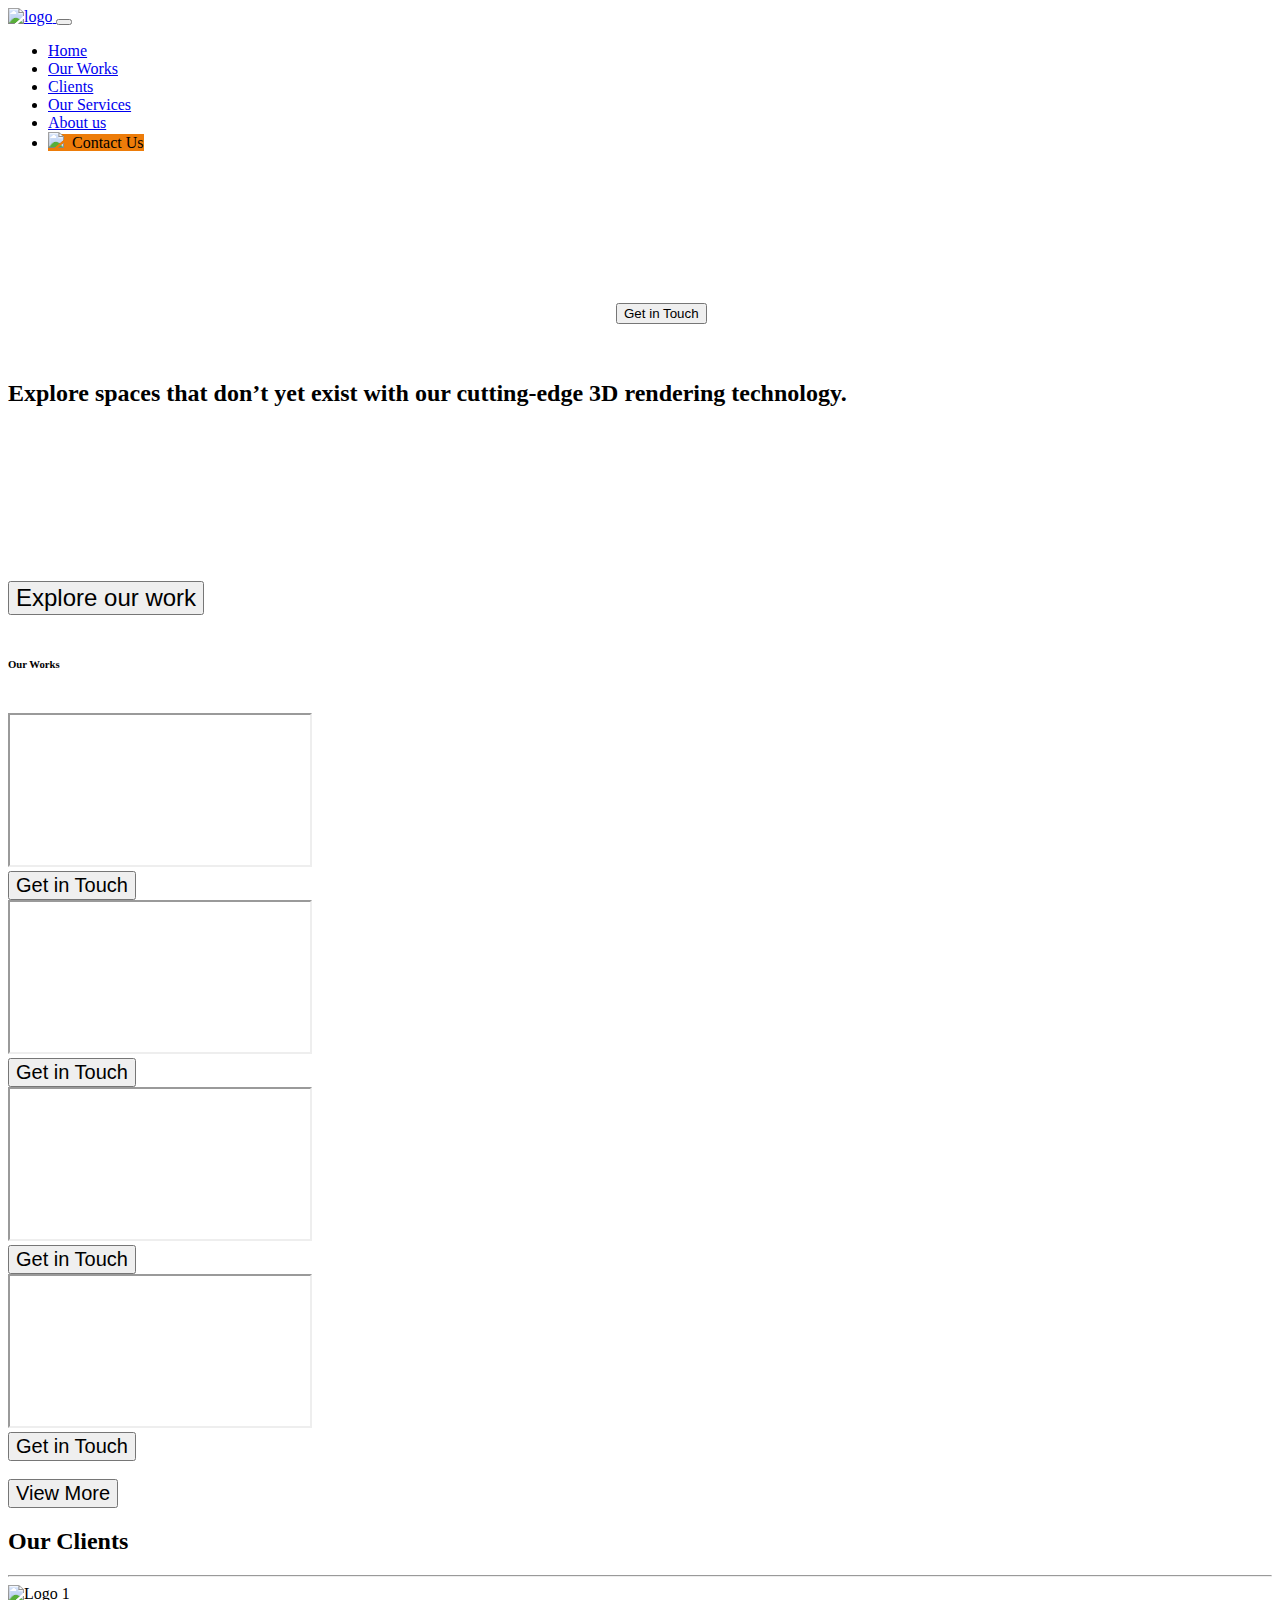
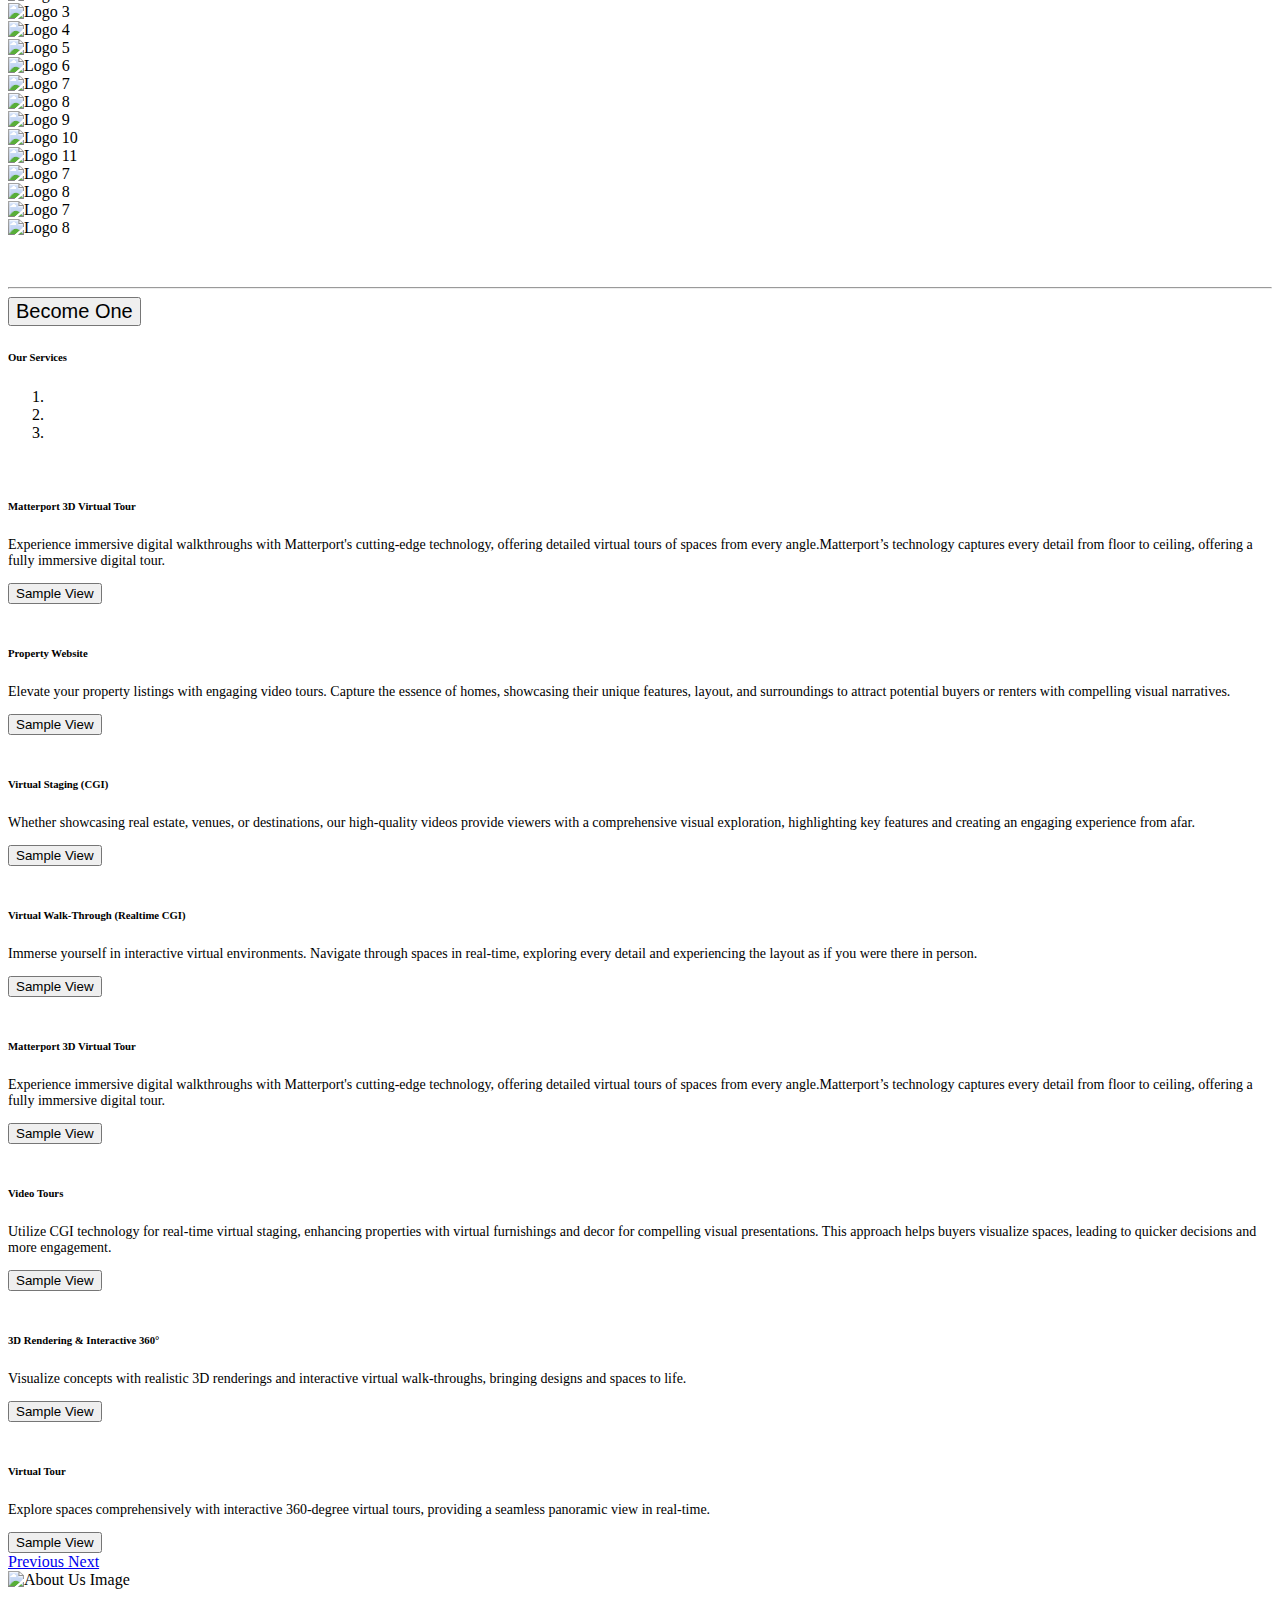
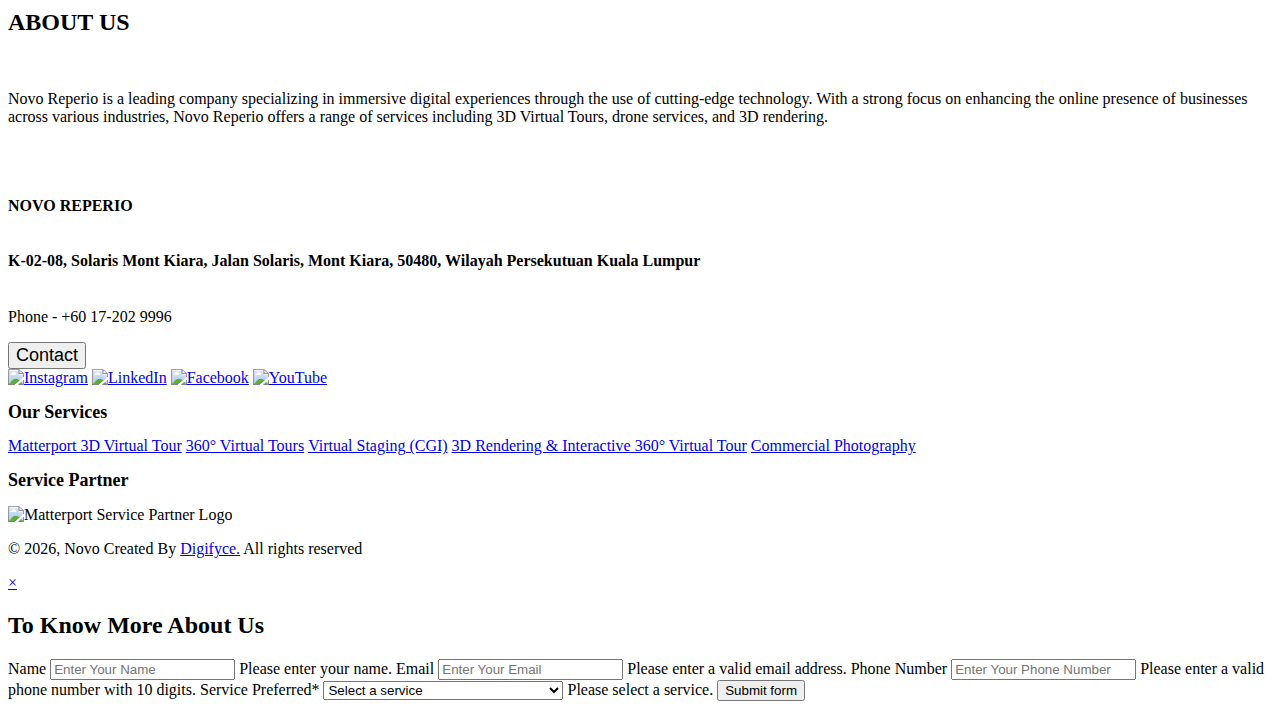
==== index.html @ 1e0918d9 "Add files via upload" ====
<!DOCTYPE html>
<html lang="en">
<head>
	<meta charset="utf-8">
    <meta name="viewport" content="width=device-width, initial-scale=1, shrink-to-fit=no">
    <meta name="description" content="Start your development with LeadMark landing page.">
    <meta name="author" content="Devcrud">
    <title>Novo Landing page | Free Bootstrap 4.3.x landing page</title>
    <!-- font icons -->
    <link rel="stylesheet" href="assets/vendors/themify-icons/css/themify-icons.css">
    <!-- Bootstrap + LeadMark main styles -->
	<link rel="stylesheet" href="assets/css/leadmark.css">
    
</head>
<body data-spy="scroll" data-target=".navbar" data-offset="40" id="home">
<!-- loader  -->
    <div id="loader" class="loader" style="display: none;"></div>




    <!-- page Navigation -->
    <nav class="navbar custom-navbar navbar-expand-md navbar-light fixed-top" data-spy="affix" data-offset-top="10">
        <div class="container-fluid" style="background-color: white;">
            <a class="navbar-brand" href="#">
                <img id="logo"  src="assets/Novo/logoo.png" alt="logo">
            </a>
        
            <button class="navbar-toggler ml-auto" type="button" data-toggle="collapse" data-target="#navbarSupportedContent" aria-controls="navbarSupportedContent" aria-expanded="false" aria-label="Toggle navigation">
                <span class="navbar-toggler-icon"></span>
            </button>
            <div class="collapse navbar-collapse" id="navbarSupportedContent">
                <ul class="navbar-nav ml-auto">
                    <li class="nav-item">
                        <a class="nav-link" href="#">Home</a>
                    </li>
                    <li class="nav-item">
                        <a class="nav-link" href="#works">Our Works</a>
                    </li>
                    <li class="nav-item">
                        <a class="nav-link" href="#clients">Clients</a>
                    </li>
                    <li class="nav-item">
                        <a class="nav-link" href="#blog">Our Services</a>
                    </li>
                    <li class="nav-item">
                        <a class="nav-link" href="#about">About us</a>
                    </li>
                    <li>
                    <a  id="open-popup"class="ml-4 nav-link btn btn-primary btn-sm rounded" style="background-color: rgb(237, 124, 9); cursor: pointer;">
                        <img style="width: 18px; margin-right: 8px;" src="./assets/Novo/contact.png">Contact Us
                    </a>
                </li>
                    
                </ul>
            </div>
        </div>
        
    </nav>
    <!-- End Of Second Navigation -->

    <!-- Page Header -->
    <header class="header">
        <div class="overlay content">
                <video autoplay muted loop class="video-background">
                    <source src="./assets/Novo/headerland.mp4" type="video/mp4">
                   
                </video> 
                <!-- Mobile Video (hidden by default) -->
                    <video autoplay muted loop class="mobile-video">
                        <source src="./assets/Novo/mobile.mp4" type="video/mp4"> <!-- Replace with your mobile video -->
                    </video>
                <button class="video-button  openPopupLink" href="#popup-box">Get in Touch</button>
            </div>
     
        
    </header>
    <!-- End Of Page Header -->
       <br>
       <br>
       <!-- Explore page section -->
       <div>
        <div class="container">
            <div class="text-section">
                <h2>Explore spaces that don’t yet exist with our cutting-edge 3D rendering technology.</h2>
            </div>
            <div class="video-section">
                <iframe class="video-frame" src="https://youtu.be/LW5ZTbI7SY4?si=KUNVP60kFbofL_VK" frameborder="0" allow="autoplay; encrypted-media" allowfullscreen></iframe>
            </div>
            <button class="video-button1  openPopupLink"  href="#popup-box" style="font-size: 24px;" id="openPopupBtn">Explore our work</button>
        </div>
    </div>
    
        <!-- end of explore section -->
    <!-- Service Section -->
    <section id="works" class="section pt-0 mt-4">
        <div class="container">
            <br>
            <h6 class="section-title text-center">Our Works</h6>
            <br>
            <div class="row">
                <div class="col-md-3">
                    <div class="card1 mb-4 video-card">
                        <div class="card-body p-0">
                            <iframe class="video-iframe"
                                src="https://my.matterport.com/show/?m=CC8BbRKQQJJ"
                                aria-label="Matterport 3D Virtual Tour">
                            </iframe>
                        </div>
                    </div>
                    <button class="btn-custom openPopupLink" style="font-size: 20px;" href="#popup-box">Get in Touch</button>
                </div>
                <div class="col-md-3">
                    <div class="card1 mb-4 video-card">
                        <div class="card-body p-0">
                            <iframe class="video-iframe"
                                src="https://my.matterport.com/show/?m=dkg6XkbjXNc"
                                aria-label="Matterport 3D Virtual Tour">
                            </iframe>
                        </div>
                    </div>
                    <button class="btn-custom openPopupLink" style="font-size: 20px;" href="#popup-box">Get in Touch</button>
                </div>
                <div class="col-md-3">
                    <div class="card1 mb-4 video-card">
                        <div class="card-body p-0">
                            <iframe class="video-iframe"
                                src="https://my.matterport.com/show/?m=uHf3waW7yNh"
                                aria-label="Matterport 3D Virtual Tour">
                            </iframe>
                        </div>
                    </div>
                    <button class="btn-custom openPopupLink" style="font-size: 20px;" href="#popup-box">Get in Touch</button>
                </div>
                <div class="col-md-3">
                    <div class="card1 mb-4 video-card">
                        <div class="card-body p-0">
                            <iframe class="video-iframe"
                                src="https://my.matterport.com/show/?m=y5ruyXorTyf"
                                aria-label="Matterport 3D Virtual Tour">
                            </iframe>
                        </div>
                    </div>
                    <button class="btn-custom openPopupLink" style="font-size: 20px;" href="#popup-box" >Get in Touch</button>
                </div>
            </div>
            <br>
            <button class="view-more-button openPopupLink" style="font-size: 20px;" href="#popup-box">View More</button>
        </div>
    </section>
    
    
    <!-- End OF Service Section -->

    <!-- About Section -->
    <section class="section" id="clients">
        <div class="container">
            <h2 class="text-center font-weight-bold mb-12 section-title">Our Clients</h2>
            <hr >
            <div class="row justify-content-center">
                <div class="col-md-2 col-6 d-flex justify-content-center">
                    <div class="portfolio-item">
                        <img src="./assets/novologo/logo1.png" class="img-fluid logo-item" alt="Logo 1">
                    </div>
                </div>
                <div class="col-md-2 col-6 d-flex justify-content-center">
                    <div class="portfolio-item">
                        <img src="./assets/novologo/logo3.png" class="img-fluid logo-item" alt="Logo 3">
                    </div>
                </div>
                <div class="col-md-2 col-6 d-flex justify-content-center">
                    <div class="portfolio-item">
                        <img src="./assets/novologo/logo4.png" class="img-fluid logo-item" alt="Logo 4">
                    </div>
                </div>
                <div class="col-md-2 col-6 d-flex justify-content-center">
                    <div class="portfolio-item">
                        <img src="./assets/novologo/logo5.png" class="img-fluid logo-item" alt="Logo 5">
                    </div>
                </div>
                <div class="col-md-2 col-6 d-flex justify-content-center">
                    <div class="portfolio-item">
                        <img src="./assets/novologo/logo6.png" class="img-fluid logo-item" alt="Logo 6">
                    </div>
                </div>
            </div>
            <div class="row justify-content-center mt-4">
                <div class="col-md-2 col-6 d-flex justify-content-center">
                    <div class="portfolio-item">
                        <img src="./assets/novologo/logo7.png" class="img-fluid logo-item" alt="Logo 7">
                    </div>
                </div>
               
                <div class="col-md-2 col-6 d-flex justify-content-center">
                    <div class="portfolio-item">
                        <img src="./assets/novologo/logo8.png" class="img-fluid logo-item" alt="Logo 8">
                    </div>
                </div>
                <div class="col-md-2 col-6 d-flex justify-content-center">
                    <div class="portfolio-item">
                        <img src="./assets/novologo/loho9.png" class="img-fluid logo-item" alt="Logo 9">
                    </div>
                </div>
                <div class="col-md-2 col-6 d-flex justify-content-center">
                    <div class="portfolio-item">
                        <img src="./assets/novologo/logo10.png" class="img-fluid logo-item" alt="Logo 10">
                    </div>
                </div>
                <div class="col-md-2 col-6 d-flex justify-content-center">
                    <div class="portfolio-item">
                        <img src="./assets/novologo/logo11.png" class="img-fluid logo-item" alt="Logo 11">
                    </div>
                </div>
            </div>
                <div class="row justify-content-center mt-4">
                    <div class="col-md-2 col-6 d-flex justify-content-center">
                        <div class="portfolio-item">
                            <img src="./assets/novologo/logo12.png" class="img-fluid logo-item" alt="Logo 7">
                        </div>
                    </div>
                    
                    <div class="col-md-2 col-6 d-flex justify-content-center">
                        <div class="portfolio-item">
                            <img src="./assets/novologo/logo13.png" class="img-fluid logo-item" alt="Logo 8">
                        </div>
                    </div>
                        <div class="col-md-2 col-6 d-flex justify-content-center">
                            <div class="portfolio-item">
                                <img src="./assets/novologo/logo2.png" class="img-fluid logo-item" alt="Logo 7">
                            </div>
                        </div>
                        <div class="col-md-2 col-6 d-flex justify-content-center">
                            <div class="portfolio-item">
                                <img src="./assets/novologo/logo14.png" class="img-fluid logo-item" alt="Logo 8">
                            </div>
                    </div>
                    
            </div>
            <hr style=" margin-top: 50px;">
        </div>
         
            <button class="become-btn openPopupLink" style="font-size: 20px;" href="#popup-box">Become One</button>
    </section>
         
    
    
    <!-- End of portfolio section -->

    <!-- Blog Section -->
    <section class="section" id="blog">
        <div class="container">
            <h6 class="section-title mb-20 text-center">Our Services</h6>
    
            <div id="servicesCarousel" class="carousel slide" data-ride="carousel" data-wrap="true">
                <!-- Carousel indicators (optional) -->
                <ol class="carousel-indicators">
                    <li data-target="#servicesCarousel" data-slide-to="0" class="active"></li>
                    <li data-target="#servicesCarousel" data-slide-to="1"></li>
                    <li data-target="#servicesCarousel" data-slide-to="2"></li>
                </ol>
    
                <!-- Carousel inner -->
                <div class="carousel-inner mt-5">
                    <!-- First slide -->
                    <div class="carousel-item active">
                        <div class="row">
                            <div class="col-md-4">
                                <div class="card border-0 mb-4">
                                    <img src="assets/Novo/works5.webp" alt="" class="card-img-top w-100">
                                    <div class="card-body">
                                        <h6 class="card-title" stule="font-size: 25px;">Matterport 3D Virtual Tour</h6>
                                        <p  style="font-size:14px;">Experience immersive digital walkthroughs with Matterport's cutting-edge technology, offering detailed virtual tours of spaces from every angle.Matterport’s technology captures every detail from floor to ceiling, offering a fully immersive digital tour.</p>
                                        <button class="hover-button openPopupLink" href="#popup-box">Sample View</button>
                                    </div>
                                </div>
                            </div>
                            <div class="col-md-4">
                                <div class="card border-0 mb-4">
                                    <img src="assets/Novo/work6.webp"  alt="" class="card-img-top w-100">
                                    <div class="card-body">
                                        <h6 class="card-title" stule="font-size: 25px;">Property Website</h6>
                                        <p  style="font-size:14px;">Elevate your property listings with engaging video tours. Capture the essence of homes, showcasing their unique features, layout, and surroundings to attract potential buyers or renters with compelling visual narratives.</p>
                                        <button class="hover-button openPopupLink" href="#popup-box">Sample View</button>
                                    </div>
                                </div>
                            </div>
                               <div class="col-md-4">
                                <div class="card border-0 mb-4">
                                    <img src="assets/Novo/work7.webp" alt="" class="card-img-top w-100">
                                    <div class="card-body">
                                        <h6 class="card-title" stule="font-size: 25px;">Virtual Staging (CGI)</h6>
                                        <p  style="font-size:14px;">Whether showcasing real estate, venues, or destinations, our high-quality videos provide viewers with a comprehensive visual exploration, highlighting key features and creating an engaging experience from afar.</p>
                                        <button class="hover-button openPopupLink" href="#popup-box">Sample View</button>
                                    </div>
                                </div>
                            </div>
                        </div>
                    </div>
    
                    <!-- Second slide -->
                    <div class="carousel-item">
                        <div class="row">
                            <div class="col-md-4">
                                <div class="card border-0 mb-4">
                                    <img src="assets/Novo/work8.webp" alt="" class="card-img-top w-100">
                                    <div class="card-body">
                                        <h6 class="card-title" stule="font-size: 25px;">Virtual Walk-Through (Realtime CGI)</h6>
                                        <p  style="font-size:14px;">Immerse yourself in interactive virtual environments. Navigate through spaces in real-time, exploring every detail and experiencing the layout as if you were there in person.</p>
                                        <button class="hover-button openPopupLink" href="#popup-box">Sample View</button>
                                    </div>
                                </div>
                            </div>
                            <div class="col-md-4">
                                <div class="card border-0 mb-4">
                                    <img src="assets/Novo/works5.webp" alt="" class="card-img-top w-100">
                                    <div class="card-body">
                                        <h6 class="card-title" stule="font-size: 25px;">Matterport 3D Virtual Tour</h6>
                                        <p  style="font-size:14px;">Experience immersive digital walkthroughs with Matterport's cutting-edge technology, offering detailed virtual tours of spaces from every angle.Matterport’s technology captures every detail from floor to ceiling, offering a fully immersive digital tour.</p>
                                        <button class="hover-button openPopupLink" href="#popup-box">Sample View</button>
                                    </div>
                                </div>
                            </div>
                               <div class="col-md-4">
                                <div class="card border-0 mb-4">
                                    <img src="assets/Novo/works4.webp" alt="" class="card-img-top w-100">
                                    <div class="card-body">
                                        <h6 class="card-title" stule="font-size: 25px;">Video Tours</h6>
                                        <p  style="font-size:14px;">Utilize CGI technology for real-time virtual staging, enhancing properties with virtual furnishings and decor for compelling visual presentations. This approach helps buyers visualize spaces, leading to quicker decisions and more engagement.</p>
                                        <button class="hover-button openPopupLink" href="#popup-box">Sample View</button>
                                    </div>
                                </div>
                            </div>
                        </div>
                    </div>
    
                    <!-- Third slide -->
                    <div class="carousel-item">
                        <div class="row">
                            <div class="col-md-4">
                                <div class="card border-0 mb-4">
                                    <img src="assets/Novo/works3.webp" alt="" class="card-img-top w-100">
                                    <div class="card-body">
                                        <h6 class="card-title" stule="font-size: 25px;">3D Rendering & Interactive 360°</h6>
                                        <p  style="font-size:14px;">Visualize concepts with realistic 3D renderings and interactive virtual walk-throughs, bringing designs and spaces to life.</p>
                                        <button class="hover-button openPopupLink" href="#popup-box">Sample View</button>
                                    </div>
                                </div>
                            </div>
                            <div class="col-md-4">
                                <div class="card border-0 mb-4">
                                    <img src="assets/Novo/works2.webp" alt="" class="card-img-top w-100">
                                    <div class="card-body">
                                        <h6 class="card-title" stule="font-size: 25px;">Virtual Tour</h6>
                                        <p  style="font-size:14px;">Explore spaces comprehensively with interactive 360-degree virtual tours, providing a seamless panoramic view in real-time.</p>
                                        <button class="hover-button openPopupLink" href="#popup-box">Sample View</button>
                                    </div>
                                </div>
                            </div>
                        </div>
                    </div>
                </div>
    
                <!-- Carousel controls -->
                <a class="carousel-control-prev" href="#servicesCarousel" role="button" data-slide="prev">
                    <span class="carousel-control-prev-icon" aria-hidden="true"></span>
                    <span class="sr-only">Previous</span>
                </a>
                <a class="carousel-control-next" href="#servicesCarousel" role="button" data-slide="next">
                    <span class="carousel-control-next-icon" aria-hidden="true"></span>
                    <span class="sr-only">Next</span>
                </a>
            </div>
        </div>
    </section>
    
    <!-- End of Blog Section -->

    <!-- Testmonial Section -->
    
  
    <div class="card-shadow">
        <div class="card-body1">
            <div class="background-container">
                <div class="overlay-card1">
                    <div class="content">
                        <!-- Image Section -->
                        <div class="image-content">
                            <img src="./assets/Novo/womenAbout.webp" alt="About Us Image" class="about-image">
                        </div>
                        <!-- Text Content Section -->
                        <div class="text-content">
                            <h2 class="text-center black ">ABOUT US</h2>
                            <br>
                            <p class="mb-0 text-black">
                                Novo Reperio is a leading company specializing in immersive digital experiences through the use of cutting-edge technology. With a strong focus on enhancing the online presence of businesses across various industries, Novo Reperio offers a range of services including 3D Virtual Tours, drone services, and 3D rendering.
                            </p>
                        </div>
                    </div>
                </div>
            </div>
        </div>
    </div>
    
    
    
    
    <!-- End of Testmonial Section -->

    <!-- Contact Section -->
     <br>
     <section id="contact" class="section has-img-bg pb-0 mt-5"> <!-- Reduced the margin top from 'mt-12' to 'mt-5' -->
        <div class="container">
            <div class="row align-items-start">
                <div class="col-md-4 my-3">
                    <h6 class="mb-0" style="font-size: 16px;">NOVO REPERIO</h6> <!-- Adjusted font size -->
                    <h6 class="mb-0" style="font-size: 16px;">K-02-08, Solaris Mont Kiara, Jalan Solaris, Mont Kiara, 50480, Wilayah Persekutuan Kuala Lumpur</h6>
                    <p class="mb-4" style="font-size: 16px;">Phone - +60 17-202 9996</p> <!-- Adjusted font size -->
                    
                    <div class="contact">
                        <div>
                            <button class="become-btn openPopupLink" style="font-size: 18px;" href="#popup-box">Contact</button> <!-- Adjusted font size -->
                        </div>
                        <a href="#"><img src="./assets/Novo/insta.webp" alt="Instagram" /></a>
                        <a href="#"><img src="./assets/Novo/linked.webp" alt="LinkedIn" /></a>
                        <a href="#"><img src="./assets/Novo/fb.webp" alt="Facebook" /></a>
                        <a href="#"><img src="./assets/Novo/yt.webp" alt="YouTube" /></a>
                    </div>
                </div>
                <div class="col-md-4 my-3">
                    <div class="footer-two">
                        <h2 style="font-size: 18px;">Our Services</h2> <!-- Adjusted font size -->
                        <a href="#" style="font-size: 16px;">Matterport 3D Virtual Tour</a>
                        <a href="#" style="font-size: 16px;">360° Virtual Tours</a>
                        <a href="#" style="font-size: 16px;">Virtual Staging (CGI)</a>
                        <a href="#" style="font-size: 16px;">3D Rendering & Interactive 360° Virtual Tour</a>
                        <a href="#" style="font-size: 16px;">Commercial Photography</a>
                    </div>
                </div>
                <div class="col-md-4 my-3">
                    <div class="footer-three">
                        <h2 style="font-size: 18px;">Service Partner</h2> <!-- Adjusted font size -->
                        <img src="./assets/novo/Matterport-Service-Partner-Logo.png" alt="Matterport Service Partner Logo" />
                    </div>
                </div>
            </div>
        </div>
        <!-- Page Footer -->
        <footer class="mt-4 py-3 border-top border-secondary text-center"> <!-- Adjusted top margin and padding -->
            <p class="mb-0 small text-white">&copy; <script>document.write(new Date().getFullYear())</script>, Novo Created By <a href="https://www.devcrud.com" target="_blank">Digifyce.</a> All rights reserved</p>
        </footer>
        <!-- End of Page Footer -->
    </section>
    
    
    <!-- Popup Form -->
    <!-- Anchor tag to trigger the modal -->
<a href="#popup-box" class="openPopupLink"></a>


<!-- Modal -->
<div id="popup-box" class="modal">    
    <div class="content1">
        <div class="popup-text">
            <a href="#" class="close-button">&times;</a>
            <div class="heading-text">
                <h2>To Know More About Us</h2>
            </div>
    
            <form class="row g-3 needs-validation" method="post" id="popup-form" novalidate>
                <label for="name" class="form-label">Name</label>
                <input type="text" id="name" class="form-control" placeholder="Enter Your Name" name="Name" required>
                <span class="error-message" id="name-error">Please enter your name.</span>
    
                <label class="form-label">Email</label>
                <input type="email" class="form-control" id="email" placeholder="Enter Your Email" name="Email" required>
                <span class="error-message" id="email-error">Please enter a valid email address.</span>
    
                <label class="form-label">Phone Number</label>
                <input type="tel" class="form-control" placeholder="Enter Your Phone Number" name="Mobile" id="phone" minlength="10" maxlength="10" required>
                <span class="error-message" id="phone-error">Please enter a valid phone number with 10 digits.</span>
    
                <label for="service-preferred" class="form-label">Service Preferred*</label>
                <select id="service-preferred" class="form-control" name="service-preferred" required>
                    <option value="" disabled selected>Select a service</option>
                    <option value="3D Rendering & Interactive 360°">3D Rendering & Interactive 360°</option>
                    <option value="Matterport 3D Virtual Tour">Matterport 3D Virtual Tour</option>
                    <option value="Property Website">Property Website</option>
                    <option value="Virtual Staging (CGI)">Virtual Staging (CGI)</option>
                    <option value="Virtual Walk-Through (Realtime CGI)">Virtual Walk-Through (Realtime CGI)</option>
                    <option value="Video Tours">Video Tours</option>
                    <option value="360° Virtual Tour">360° Virtual Tour</option>
                    <option value="Commercial Photography">Commercial Photography</option>
                </select>
                <span class="error-message" id="service-error">Please select a service.</span>
    
                <button type="submit" value="Submit" id="submitButton">Submit form</button>
            </form>
        </div>
    </div>
    
   </div>


<script>
document.addEventListener('DOMContentLoaded', () => {
    const modal = document.getElementById('popup-box');
    const closeModal = document.getElementById('closeModal');
    const openPopupLinks = document.querySelectorAll('.openPopupLink');

    // Open the modal
    openPopupLinks.forEach(link => {
        link.addEventListener('click', (e) => {
            e.preventDefault(); // Prevent default anchor link behavior
            modal.style.display = 'flex';
        });
    });

    // Close the modal
    closeModal.addEventListener('click', (e) => {
        e.preventDefault();
        modal.style.display = 'none';
    });

    // Optional: Close modal when clicking outside of the content
    modal.addEventListener('click', (e) => {
        if (e.target === modal) {
            modal.style.display = 'none';
        }
    });

    // Form validation
    const form = document.getElementById('popup-form');
    form.addEventListener('submit', async (e) => {
        e.preventDefault();
        let isValid = true;

        // Clear previous error messages
        document.querySelectorAll('.error-message').forEach(msg => msg.style.display = 'none');

        // Validate name
        const name = document.getElementById('name');
        if (!name.value.trim()) {
            document.getElementById('name-error').style.display = 'block';
            isValid = false;
        }

        // Validate email
        const email = document.getElementById('email');
        if (!email.validity.valid) {
            document.getElementById('email-error').style.display = 'block';
            isValid = false;
        }

        // Validate phone
        const phone = document.getElementById('phone');
        if (!phone.value.trim() || phone.value.length !== 10) {
            document.getElementById('phone-error').style.display = 'block';
            isValid = false;
        }

        // If the form is valid, submit
        if (isValid) {
            const formData = new FormData(form);
            try {
                const response = await fetch("https://script.google.com/macros/s/AKfycbwtb_jq2eJr9-HYTdgtNI4pqZsQMQtr2nSXejPNapcKGIq1WYuQSaTQb9EmOsIrlsad/exec", {
                    method: 'POST',
                    body: formData
                });
                const data = await response.json();
                if (data.result === "success") {
                    form.reset();
                    window.location.href = 'thankyou.html';
                } else {
                    alert('Submission failed. Please try again.');
                }
            } catch (error) {
                alert('An error occurred: ' + error.message);
            }
        }
    });
});




 
        document.addEventListener('DOMContentLoaded', function() {
    const form = document.getElementById('popup-form');
    const loader = document.getElementById('loader');

    form.addEventListener('submit', async function(event) {
        event.preventDefault(); // Prevent default form submission

        // Show the loader
        loader.style.display = 'block';

        // Disable the submit button
        document.getElementById('submitButton').disabled = true;

        const formData = new FormData(event.target);

        try {
            const response = await fetch("https://script.google.com/macros/s/AKfycbwtb_jq2eJr9-HYTdgtNI4pqZsQMQtr2nSXejPNapcKGIq1WYuQSaTQb9EmOsIrlsad/exec", {
                method: 'POST',
                body: formData
            });

            const data = await response.json();

            // Hide the loader
            loader.style.display = 'none';

            document.getElementById('submitButton').disabled = false;

            if (data.result === "success") {
                form.reset();
                window.location.href = 'thankyou.html';
            } else {
                setTimeout(() => {
                    window.location.reload();
                }, 2500);
            }
        } catch (error) {
            // Hide the loader
            loader.style.display = 'none';
            document.getElementById('submitButton').disabled = false;
            alert('An error occurred: ' + error.message);
        }
    }, false);
});

        // JavaScript Functionality
        document.addEventListener('DOMContentLoaded', () => {
            'use strict';

            const popupBox = document.getElementById('popup-box');
           
            const dropdownOptions = document.getElementById('service-preferred');
            const validationMessage = document.getElementById('service-error');

            // Open the popup when the link is clicked
            document.getElementById('open-popup').addEventListener('click', (e) => {
                e.preventDefault();
                popupBox.style.display = 'block';
            });

            // Close the popup when the close button is clicked
            document.querySelector('.close-button').addEventListener('click', (e) => {
                e.preventDefault();
                popupBox.style.display = 'none';
            });

            searchInput.addEventListener('click', function() {
                dropdownOptions.style.display = dropdownOptions.style.display === 'block' ? 'none' : 'block';
                searchInput.focus();
            });

            document.addEventListener('click', function(event) {
                if (!document.querySelector('.dropdown').contains(event.target)) {
                    dropdownOptions.style.display = 'none';
                }
            });

            searchInput.addEventListener('input', function() {
                const search = this.value.toLowerCase();
                const options = dropdownOptions.querySelectorAll('.dropdown-option');
                let found = false;

                options.forEach(function(option) {
                    const text = option.textContent.toLowerCase();
                    option.style.display = text.includes(search) || search === '' ? 'block' : 'none';
                    if (search !== '' && text.includes(search)) {
                        found = true;
                    }
                });

                validationMessage.textContent = (search !== '' && !found) ? 'No matching country code found.' : '';
            });

            dropdownOptions.addEventListener('click', function(e) {
                if (e.target.classList.contains('dropdown-option')) {
                    searchInput.value = e.target.textContent;
                    searchInput.dataset.value = e.target.dataset.value;
                    dropdownOptions.style.display = 'none';
                    validationMessage.textContent = '';
                }
            });

            dropdownOptions.addEventListener('mousedown', function(e) {
                e.preventDefault();
            });

            const forms = document.querySelectorAll('.needs-validation');
            forms.forEach((form) => {
                form.addEventListener('submit', async (event) => {
                    event.preventDefault();
                    event.stopPropagation();

                    let isValid = true;
                    document.querySelectorAll('.error-message').forEach(msg => msg.style.display = 'none');

                    const name = document.getElementById('name');
                    if (!name.value) {
                        document.getElementById('name-error').style.display = 'block';
                        isValid = false;
                    }

                    const email = document.getElementById('email');
                    if (!email.validity.valid) {
                        document.getElementById('email-error').style.display = 'block';
                        isValid = false;
                    }

                    const phone = document.getElementById('phone');
                    if (!phone.value || phone.value.length !== 10) {
                        document.getElementById('phone-error').style.display = 'block';
                        isValid = false;
                    }

    

                    const countryCode = searchInput.dataset.value;
                    if (!countryCode) {
                        validationMessage.textContent = 'Please select a Service Type.';
                        isValid = false;
                    }

                    if (!isValid) {
                        form.classList.add('was-validated');
                        return;
                    }

                    popupBox.style.display = 'none';
                    document.getElementById('submitButton').disabled = true;
                    const formData = new FormData(event.target);

                    try {
                        const response = await fetch("https://script.gcros/s/AKfycbw9i0rWo8iavAXTM1ItKqYW0yMdfHDTRrxYyquwlVTpYTfLxMLa_120yndn_KC6txzv/exec", { 
                            method: 'POST', 
                            body: formData 
                        });
                        const data = await response.json();

                        document.getElementById('submitButton').disabled = false;
                       // Inside the form submission event listener
                        if (data.result === "success") {
                            alert('Your form has been submitted successfully!'); // Alert for success
                            form.reset();
                            window.location.href = 'thankyou.html';
                        } else {
                            setTimeout(() => {
                                window.location.reload();
                            }, 2500);
                        }

                    } catch (error) {
                        document.getElementById('submitButton').disabled = false;
                        alert('An error occurred: ' + error.message);
                    }
                }, false);
            });
        });
    </script>
	<!-- core  -->
    <script src="assets/vendors/jquery/jquery-3.4.1.js"></script>
    <script src="assets/vendors/bootstrap/bootstrap.bundle.js"></script>

    <!-- bootstrap 3 affix -->
	<script src="assets/vendors/bootstrap/bootstrap.affix.js"></script>

    <!-- Isotope -->
    <script src="assets/vendors/isotope/isotope.pkgd.js"></script>

    <!-- LeadMark js -->
    <script src="assets/js/leadmark.js"></script>

</body>
</html>
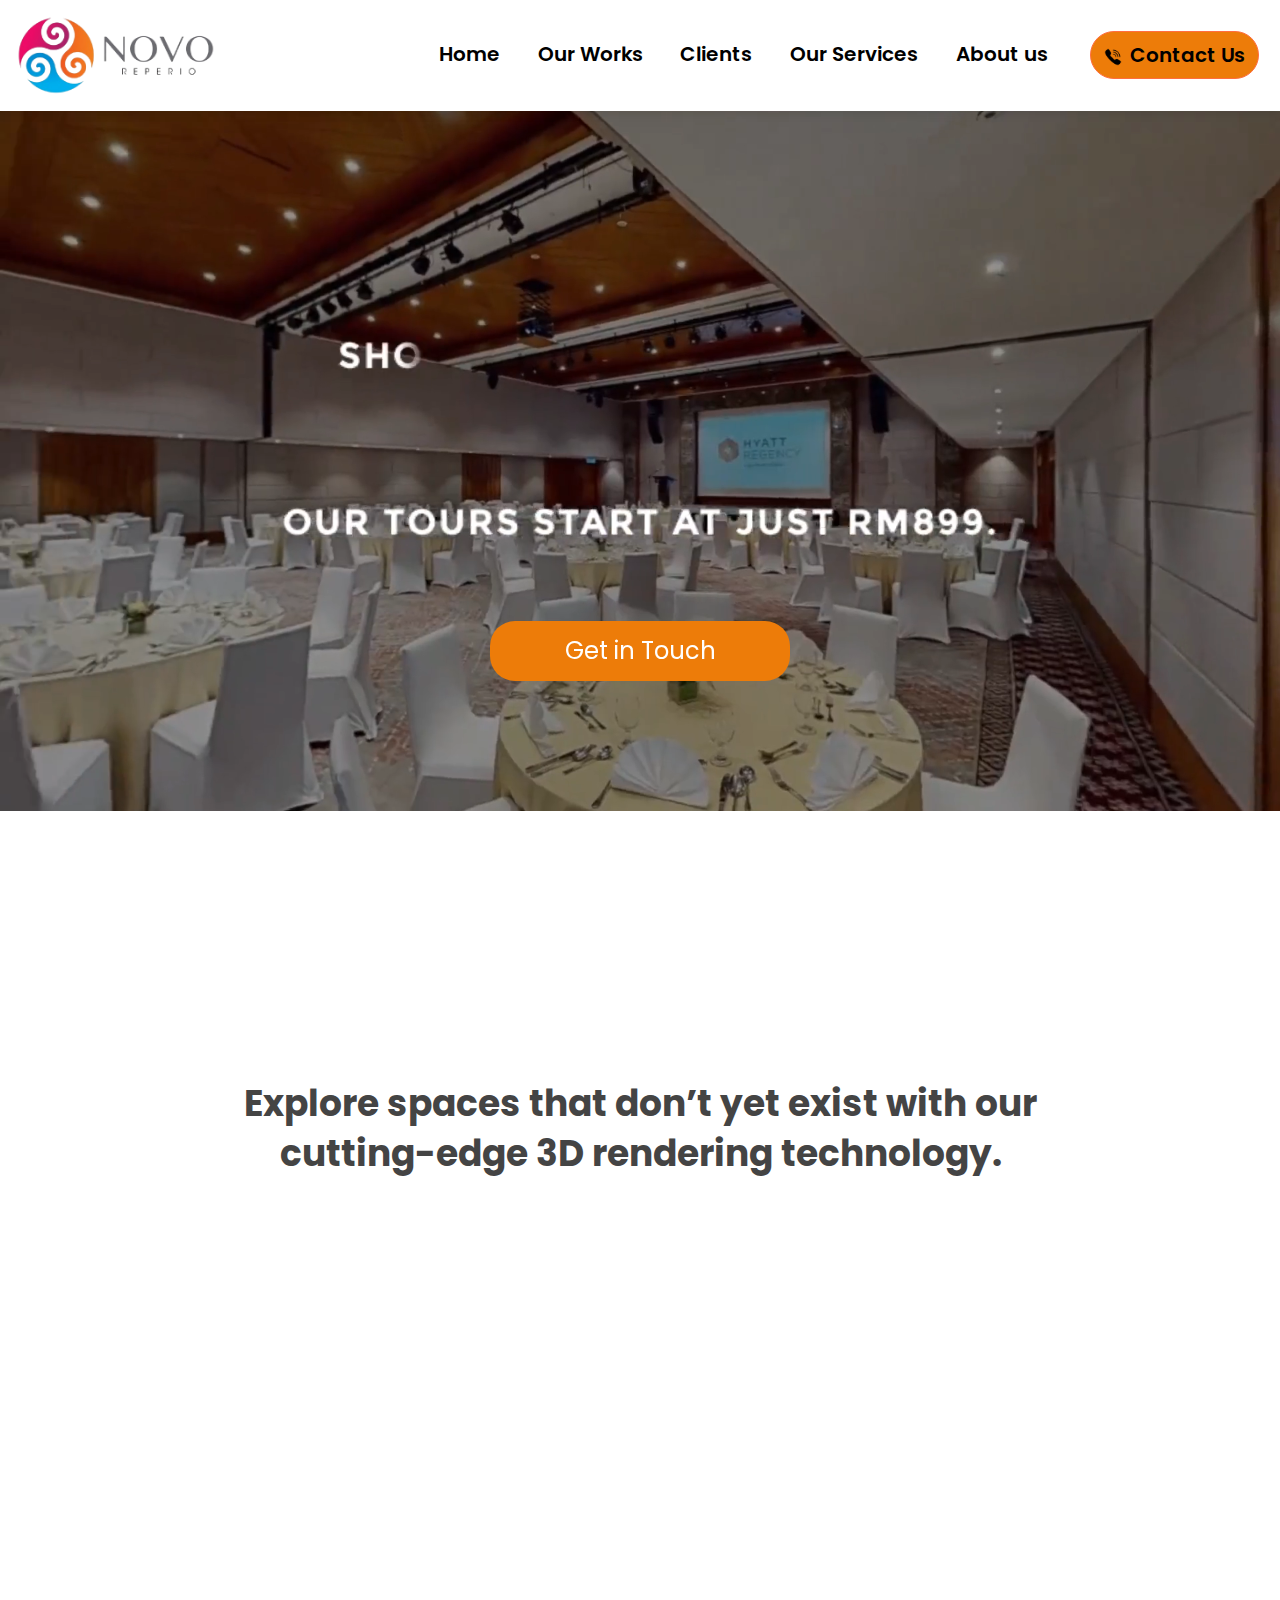
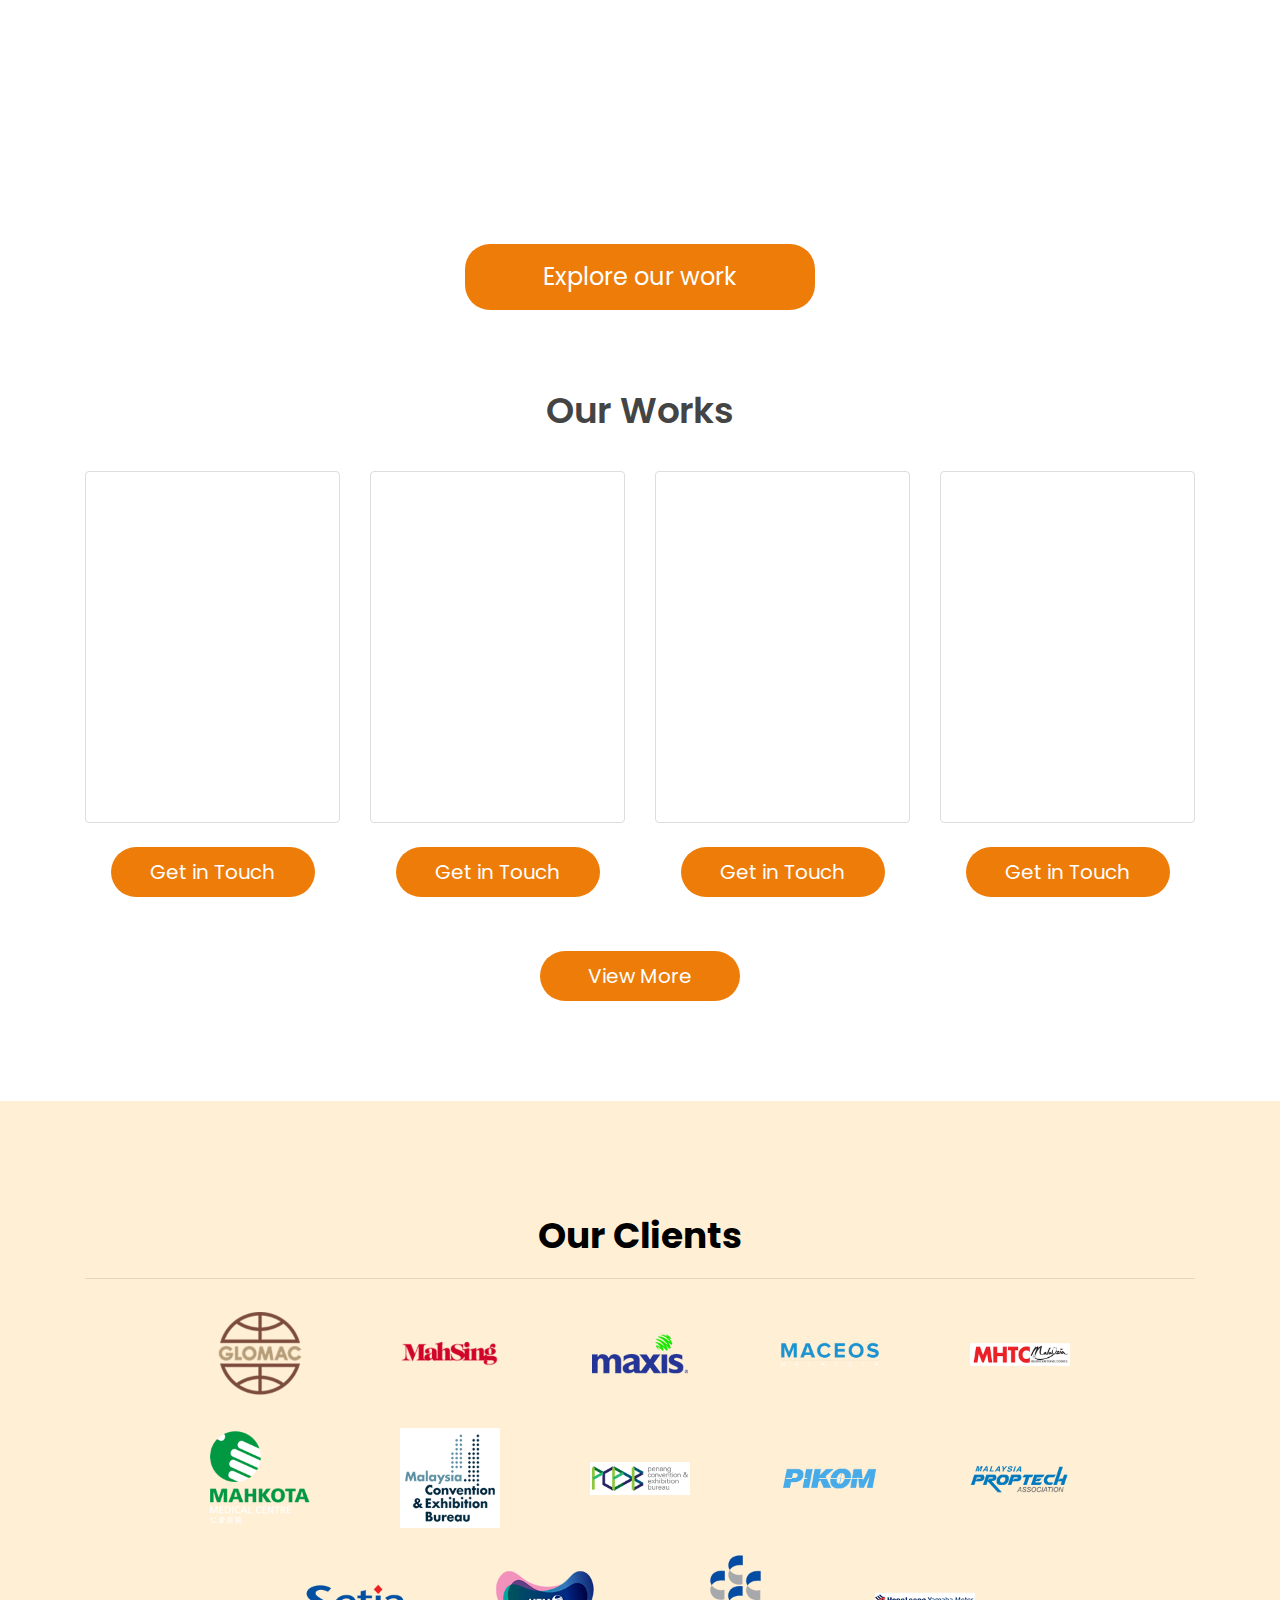
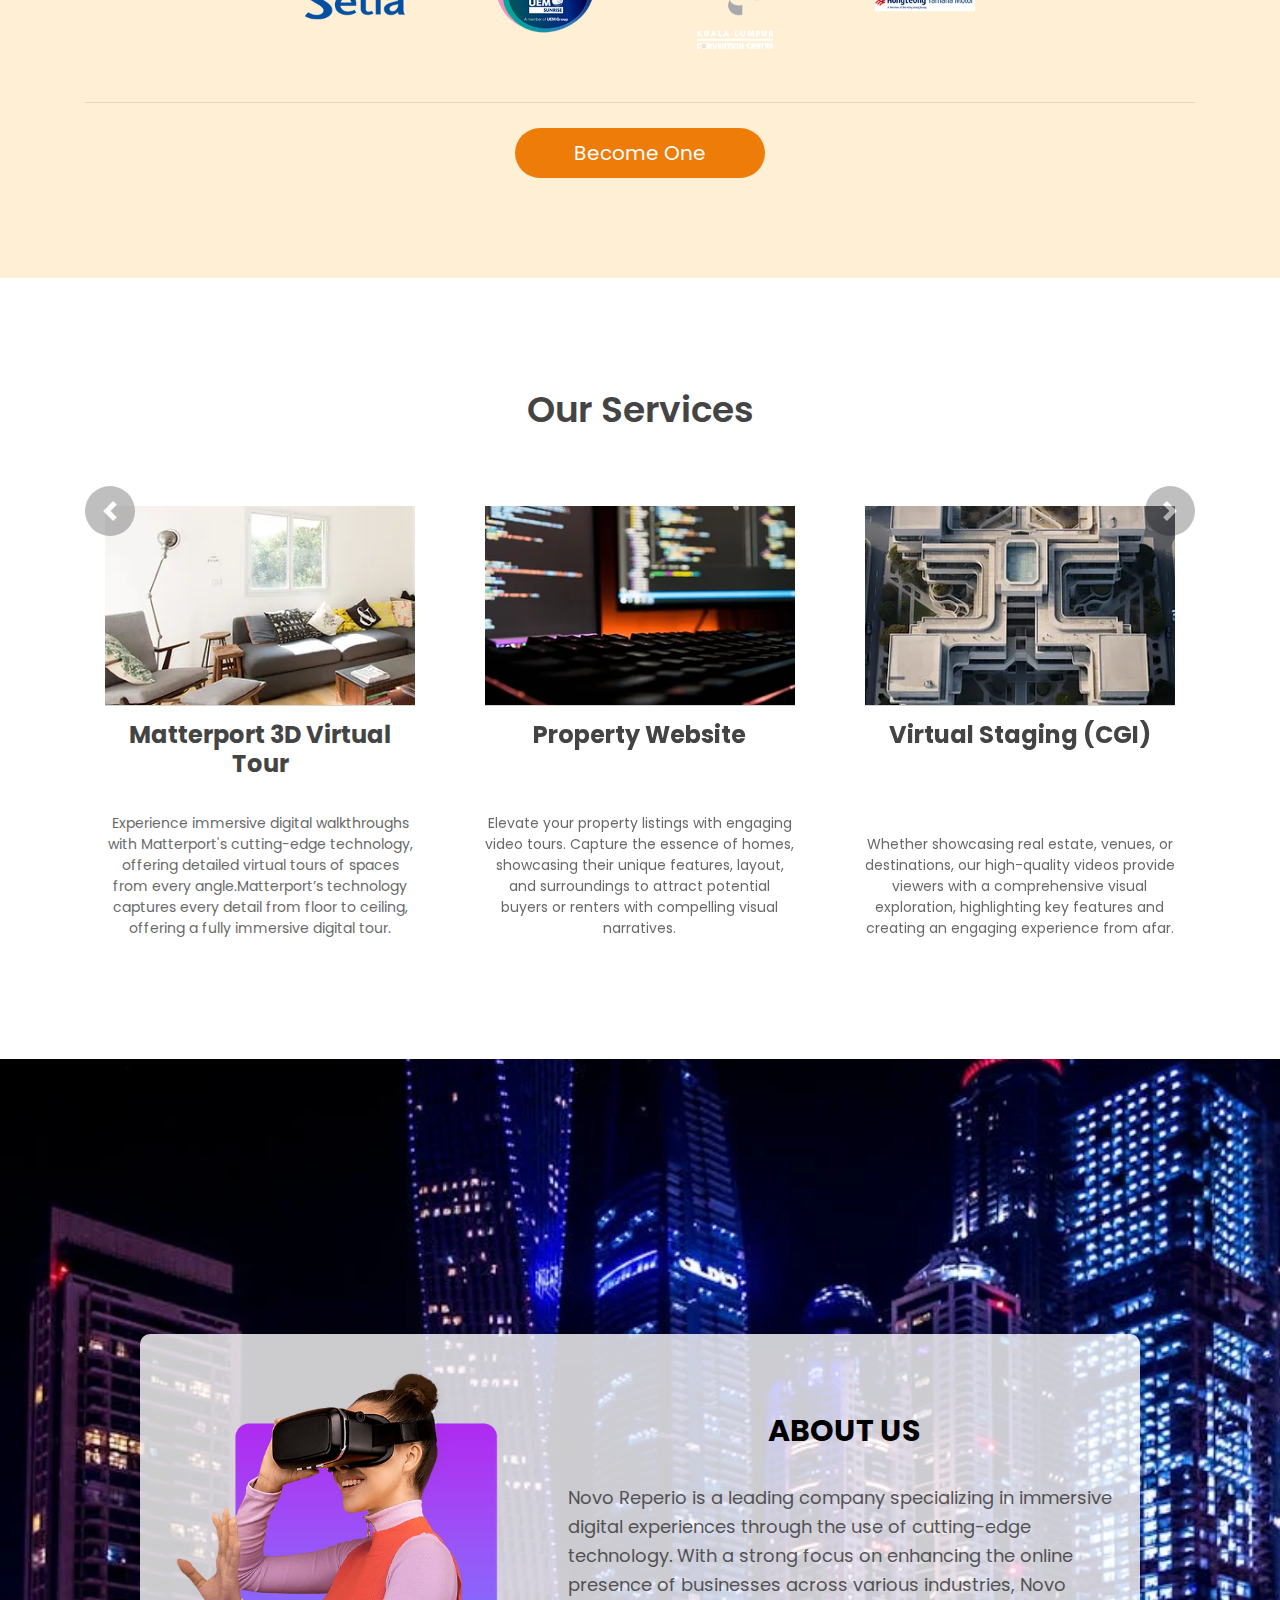
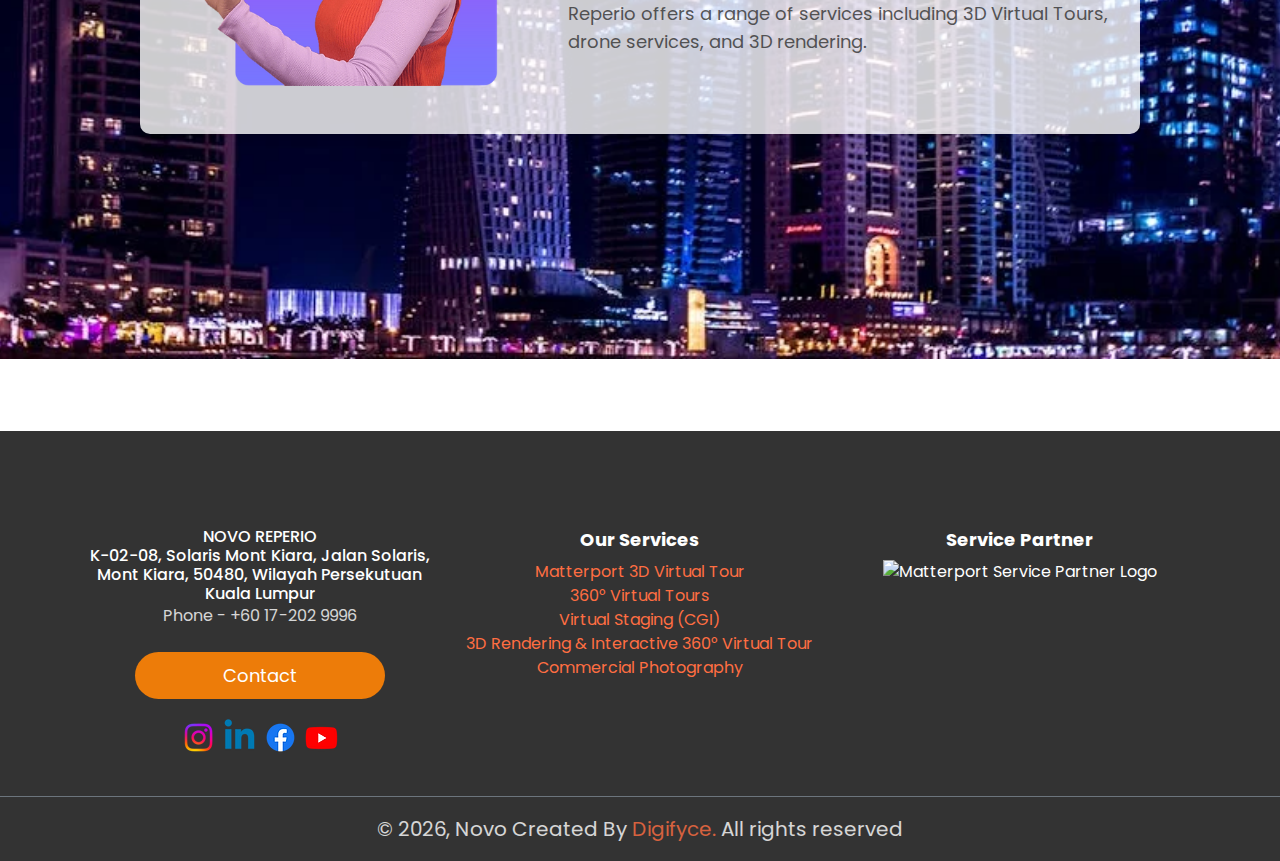
==== commit 5a4f7b79: "Update index.html" ====
--- a/index.html
+++ b/index.html
@@ -70,7 +70,7 @@
                     <video autoplay muted loop class="mobile-video">
                         <source src="./assets/Novo/mobile.mp4" type="video/mp4"> <!-- Replace with your mobile video -->
                     </video>
-                <button class="video-button  openPopupLink" href="#popup-box">Get in Touch</button>
+                <button class="video-button  openPopupLink" href="#popup-box" style="margin-bottom: 45px;">Get in Touch</button>
             </div>
      
         
--- a/assets/vendors/themify-icons/css/themify-icons.css
+++ b/assets/vendors/themify-icons/css/themify-icons.css
@@ -0,0 +1,1081 @@
+@font-face {
+	font-family: 'themify';
+	src:url("../fonts/themify.eot?-fvbane");
+	src:url("../fonts/themify.eot?#iefix-fvbane") format("embedded-opentype"),
+		url("../fonts/themify.woff?-fvbane") format("woff"),
+		url("../fonts/themify.ttf?-fvbane") format("truetype"),
+		url("../fonts/themify.svg?-fvbane#themify") format("svg");
+	font-weight: normal;
+	font-style: normal;
+}
+
+[class^="ti-"], [class*=" ti-"] {
+	font-family: 'themify';
+	speak: none;
+	font-style: normal;
+	font-weight: normal;
+	font-variant: normal;
+	text-transform: none;
+	line-height: 1;
+
+	/* Better Font Rendering =========== */
+	-webkit-font-smoothing: antialiased;
+	-moz-osx-font-smoothing: grayscale;
+}
+
+.ti-wand:before {
+	content: "\e600";
+}
+.ti-volume:before {
+	content: "\e601";
+}
+.ti-user:before {
+	content: "\e602";
+}
+.ti-unlock:before {
+	content: "\e603";
+}
+.ti-unlink:before {
+	content: "\e604";
+}
+.ti-trash:before {
+	content: "\e605";
+}
+.ti-thought:before {
+	content: "\e606";
+}
+.ti-target:before {
+	content: "\e607";
+}
+.ti-tag:before {
+	content: "\e608";
+}
+.ti-tablet:before {
+	content: "\e609";
+}
+.ti-star:before {
+	content: "\e60a";
+}
+.ti-spray:before {
+	content: "\e60b";
+}
+.ti-signal:before {
+	content: "\e60c";
+}
+.ti-shopping-cart:before {
+	content: "\e60d";
+}
+.ti-shopping-cart-full:before {
+	content: "\e60e";
+}
+.ti-settings:before {
+	content: "\e60f";
+}
+.ti-search:before {
+	content: "\e610";
+}
+.ti-zoom-in:before {
+	content: "\e611";
+}
+.ti-zoom-out:before {
+	content: "\e612";
+}
+.ti-cut:before {
+	content: "\e613";
+}
+.ti-ruler:before {
+	content: "\e614";
+}
+.ti-ruler-pencil:before {
+	content: "\e615";
+}
+.ti-ruler-alt:before {
+	content: "\e616";
+}
+.ti-bookmark:before {
+	content: "\e617";
+}
+.ti-bookmark-alt:before {
+	content: "\e618";
+}
+.ti-reload:before {
+	content: "\e619";
+}
+.ti-plus:before {
+	content: "\e61a";
+}
+.ti-pin:before {
+	content: "\e61b";
+}
+.ti-pencil:before {
+	content: "\e61c";
+}
+.ti-pencil-alt:before {
+	content: "\e61d";
+}
+.ti-paint-roller:before {
+	content: "\e61e";
+}
+.ti-paint-bucket:before {
+	content: "\e61f";
+}
+.ti-na:before {
+	content: "\e620";
+}
+.ti-mobile:before {
+	content: "\e621";
+}
+.ti-minus:before {
+	content: "\e622";
+}
+.ti-medall:before {
+	content: "\e623";
+}
+.ti-medall-alt:before {
+	content: "\e624";
+}
+.ti-marker:before {
+	content: "\e625";
+}
+.ti-marker-alt:before {
+	content: "\e626";
+}
+.ti-arrow-up:before {
+	content: "\e627";
+}
+.ti-arrow-right:before {
+	content: "\e628";
+}
+.ti-arrow-left:before {
+	content: "\e629";
+}
+.ti-arrow-down:before {
+	content: "\e62a";
+}
+.ti-lock:before {
+	content: "\e62b";
+}
+.ti-location-arrow:before {
+	content: "\e62c";
+}
+.ti-link:before {
+	content: "\e62d";
+}
+.ti-layout:before {
+	content: "\e62e";
+}
+.ti-layers:before {
+	content: "\e62f";
+}
+.ti-layers-alt:before {
+	content: "\e630";
+}
+.ti-key:before {
+	content: "\e631";
+}
+.ti-import:before {
+	content: "\e632";
+}
+.ti-image:before {
+	content: "\e633";
+}
+.ti-heart:before {
+	content: "\e634";
+}
+.ti-heart-broken:before {
+	content: "\e635";
+}
+.ti-hand-stop:before {
+	content: "\e636";
+}
+.ti-hand-open:before {
+	content: "\e637";
+}
+.ti-hand-drag:before {
+	content: "\e638";
+}
+.ti-folder:before {
+	content: "\e639";
+}
+.ti-flag:before {
+	content: "\e63a";
+}
+.ti-flag-alt:before {
+	content: "\e63b";
+}
+.ti-flag-alt-2:before {
+	content: "\e63c";
+}
+.ti-eye:before {
+	content: "\e63d";
+}
+.ti-export:before {
+	content: "\e63e";
+}
+.ti-exchange-vertical:before {
+	content: "\e63f";
+}
+.ti-desktop:before {
+	content: "\e640";
+}
+.ti-cup:before {
+	content: "\e641";
+}
+.ti-crown:before {
+	content: "\e642";
+}
+.ti-comments:before {
+	content: "\e643";
+}
+.ti-comment:before {
+	content: "\e644";
+}
+.ti-comment-alt:before {
+	content: "\e645";
+}
+.ti-close:before {
+	content: "\e646";
+}
+.ti-clip:before {
+	content: "\e647";
+}
+.ti-angle-up:before {
+	content: "\e648";
+}
+.ti-angle-right:before {
+	content: "\e649";
+}
+.ti-angle-left:before {
+	content: "\e64a";
+}
+.ti-angle-down:before {
+	content: "\e64b";
+}
+.ti-check:before {
+	content: "\e64c";
+}
+.ti-check-box:before {
+	content: "\e64d";
+}
+.ti-camera:before {
+	content: "\e64e";
+}
+.ti-announcement:before {
+	content: "\e64f";
+}
+.ti-brush:before {
+	content: "\e650";
+}
+.ti-briefcase:before {
+	content: "\e651";
+}
+.ti-bolt:before {
+	content: "\e652";
+}
+.ti-bolt-alt:before {
+	content: "\e653";
+}
+.ti-blackboard:before {
+	content: "\e654";
+}
+.ti-bag:before {
+	content: "\e655";
+}
+.ti-move:before {
+	content: "\e656";
+}
+.ti-arrows-vertical:before {
+	content: "\e657";
+}
+.ti-arrows-horizontal:before {
+	content: "\e658";
+}
+.ti-fullscreen:before {
+	content: "\e659";
+}
+.ti-arrow-top-right:before {
+	content: "\e65a";
+}
+.ti-arrow-top-left:before {
+	content: "\e65b";
+}
+.ti-arrow-circle-up:before {
+	content: "\e65c";
+}
+.ti-arrow-circle-right:before {
+	content: "\e65d";
+}
+.ti-arrow-circle-left:before {
+	content: "\e65e";
+}
+.ti-arrow-circle-down:before {
+	content: "\e65f";
+}
+.ti-angle-double-up:before {
+	content: "\e660";
+}
+.ti-angle-double-right:before {
+	content: "\e661";
+}
+.ti-angle-double-left:before {
+	content: "\e662";
+}
+.ti-angle-double-down:before {
+	content: "\e663";
+}
+.ti-zip:before {
+	content: "\e664";
+}
+.ti-world:before {
+	content: "\e665";
+}
+.ti-wheelchair:before {
+	content: "\e666";
+}
+.ti-view-list:before {
+	content: "\e667";
+}
+.ti-view-list-alt:before {
+	content: "\e668";
+}
+.ti-view-grid:before {
+	content: "\e669";
+}
+.ti-uppercase:before {
+	content: "\e66a";
+}
+.ti-upload:before {
+	content: "\e66b";
+}
+.ti-underline:before {
+	content: "\e66c";
+}
+.ti-truck:before {
+	content: "\e66d";
+}
+.ti-timer:before {
+	content: "\e66e";
+}
+.ti-ticket:before {
+	content: "\e66f";
+}
+.ti-thumb-up:before {
+	content: "\e670";
+}
+.ti-thumb-down:before {
+	content: "\e671";
+}
+.ti-text:before {
+	content: "\e672";
+}
+.ti-stats-up:before {
+	content: "\e673";
+}
+.ti-stats-down:before {
+	content: "\e674";
+}
+.ti-split-v:before {
+	content: "\e675";
+}
+.ti-split-h:before {
+	content: "\e676";
+}
+.ti-smallcap:before {
+	content: "\e677";
+}
+.ti-shine:before {
+	content: "\e678";
+}
+.ti-shift-right:before {
+	content: "\e679";
+}
+.ti-shift-left:before {
+	content: "\e67a";
+}
+.ti-shield:before {
+	content: "\e67b";
+}
+.ti-notepad:before {
+	content: "\e67c";
+}
+.ti-server:before {
+	content: "\e67d";
+}
+.ti-quote-right:before {
+	content: "\e67e";
+}
+.ti-quote-left:before {
+	content: "\e67f";
+}
+.ti-pulse:before {
+	content: "\e680";
+}
+.ti-printer:before {
+	content: "\e681";
+}
+.ti-power-off:before {
+	content: "\e682";
+}
+.ti-plug:before {
+	content: "\e683";
+}
+.ti-pie-chart:before {
+	content: "\e684";
+}
+.ti-paragraph:before {
+	content: "\e685";
+}
+.ti-panel:before {
+	content: "\e686";
+}
+.ti-package:before {
+	content: "\e687";
+}
+.ti-music:before {
+	content: "\e688";
+}
+.ti-music-alt:before {
+	content: "\e689";
+}
+.ti-mouse:before {
+	content: "\e68a";
+}
+.ti-mouse-alt:before {
+	content: "\e68b";
+}
+.ti-money:before {
+	content: "\e68c";
+}
+.ti-microphone:before {
+	content: "\e68d";
+}
+.ti-menu:before {
+	content: "\e68e";
+}
+.ti-menu-alt:before {
+	content: "\e68f";
+}
+.ti-map:before {
+	content: "\e690";
+}
+.ti-map-alt:before {
+	content: "\e691";
+}
+.ti-loop:before {
+	content: "\e692";
+}
+.ti-location-pin:before {
+	content: "\e693";
+}
+.ti-list:before {
+	content: "\e694";
+}
+.ti-light-bulb:before {
+	content: "\e695";
+}
+.ti-Italic:before {
+	content: "\e696";
+}
+.ti-info:before {
+	content: "\e697";
+}
+.ti-infinite:before {
+	content: "\e698";
+}
+.ti-id-badge:before {
+	content: "\e699";
+}
+.ti-hummer:before {
+	content: "\e69a";
+}
+.ti-home:before {
+	content: "\e69b";
+}
+.ti-help:before {
+	content: "\e69c";
+}
+.ti-headphone:before {
+	content: "\e69d";
+}
+.ti-harddrives:before {
+	content: "\e69e";
+}
+.ti-harddrive:before {
+	content: "\e69f";
+}
+.ti-gift:before {
+	content: "\e6a0";
+}
+.ti-game:before {
+	content: "\e6a1";
+}
+.ti-filter:before {
+	content: "\e6a2";
+}
+.ti-files:before {
+	content: "\e6a3";
+}
+.ti-file:before {
+	content: "\e6a4";
+}
+.ti-eraser:before {
+	content: "\e6a5";
+}
+.ti-envelope:before {
+	content: "\e6a6";
+}
+.ti-download:before {
+	content: "\e6a7";
+}
+.ti-direction:before {
+	content: "\e6a8";
+}
+.ti-direction-alt:before {
+	content: "\e6a9";
+}
+.ti-dashboard:before {
+	content: "\e6aa";
+}
+.ti-control-stop:before {
+	content: "\e6ab";
+}
+.ti-control-shuffle:before {
+	content: "\e6ac";
+}
+.ti-control-play:before {
+	content: "\e6ad";
+}
+.ti-control-pause:before {
+	content: "\e6ae";
+}
+.ti-control-forward:before {
+	content: "\e6af";
+}
+.ti-control-backward:before {
+	content: "\e6b0";
+}
+.ti-cloud:before {
+	content: "\e6b1";
+}
+.ti-cloud-up:before {
+	content: "\e6b2";
+}
+.ti-cloud-down:before {
+	content: "\e6b3";
+}
+.ti-clipboard:before {
+	content: "\e6b4";
+}
+.ti-car:before {
+	content: "\e6b5";
+}
+.ti-calendar:before {
+	content: "\e6b6";
+}
+.ti-book:before {
+	content: "\e6b7";
+}
+.ti-bell:before {
+	content: "\e6b8";
+}
+.ti-basketball:before {
+	content: "\e6b9";
+}
+.ti-bar-chart:before {
+	content: "\e6ba";
+}
+.ti-bar-chart-alt:before {
+	content: "\e6bb";
+}
+.ti-back-right:before {
+	content: "\e6bc";
+}
+.ti-back-left:before {
+	content: "\e6bd";
+}
+.ti-arrows-corner:before {
+	content: "\e6be";
+}
+.ti-archive:before {
+	content: "\e6bf";
+}
+.ti-anchor:before {
+	content: "\e6c0";
+}
+.ti-align-right:before {
+	content: "\e6c1";
+}
+.ti-align-left:before {
+	content: "\e6c2";
+}
+.ti-align-justify:before {
+	content: "\e6c3";
+}
+.ti-align-center:before {
+	content: "\e6c4";
+}
+.ti-alert:before {
+	content: "\e6c5";
+}
+.ti-alarm-clock:before {
+	content: "\e6c6";
+}
+.ti-agenda:before {
+	content: "\e6c7";
+}
+.ti-write:before {
+	content: "\e6c8";
+}
+.ti-window:before {
+	content: "\e6c9";
+}
+.ti-widgetized:before {
+	content: "\e6ca";
+}
+.ti-widget:before {
+	content: "\e6cb";
+}
+.ti-widget-alt:before {
+	content: "\e6cc";
+}
+.ti-wallet:before {
+	content: "\e6cd";
+}
+.ti-video-clapper:before {
+	content: "\e6ce";
+}
+.ti-video-camera:before {
+	content: "\e6cf";
+}
+.ti-vector:before {
+	content: "\e6d0";
+}
+.ti-themify-logo:before {
+	content: "\e6d1";
+}
+.ti-themify-favicon:before {
+	content: "\e6d2";
+}
+.ti-themify-favicon-alt:before {
+	content: "\e6d3";
+}
+.ti-support:before {
+	content: "\e6d4";
+}
+.ti-stamp:before {
+	content: "\e6d5";
+}
+.ti-split-v-alt:before {
+	content: "\e6d6";
+}
+.ti-slice:before {
+	content: "\e6d7";
+}
+.ti-shortcode:before {
+	content: "\e6d8";
+}
+.ti-shift-right-alt:before {
+	content: "\e6d9";
+}
+.ti-shift-left-alt:before {
+	content: "\e6da";
+}
+.ti-ruler-alt-2:before {
+	content: "\e6db";
+}
+.ti-receipt:before {
+	content: "\e6dc";
+}
+.ti-pin2:before {
+	content: "\e6dd";
+}
+.ti-pin-alt:before {
+	content: "\e6de";
+}
+.ti-pencil-alt2:before {
+	content: "\e6df";
+}
+.ti-palette:before {
+	content: "\e6e0";
+}
+.ti-more:before {
+	content: "\e6e1";
+}
+.ti-more-alt:before {
+	content: "\e6e2";
+}
+.ti-microphone-alt:before {
+	content: "\e6e3";
+}
+.ti-magnet:before {
+	content: "\e6e4";
+}
+.ti-line-double:before {
+	content: "\e6e5";
+}
+.ti-line-dotted:before {
+	content: "\e6e6";
+}
+.ti-line-dashed:before {
+	content: "\e6e7";
+}
+.ti-layout-width-full:before {
+	content: "\e6e8";
+}
+.ti-layout-width-default:before {
+	content: "\e6e9";
+}
+.ti-layout-width-default-alt:before {
+	content: "\e6ea";
+}
+.ti-layout-tab:before {
+	content: "\e6eb";
+}
+.ti-layout-tab-window:before {
+	content: "\e6ec";
+}
+.ti-layout-tab-v:before {
+	content: "\e6ed";
+}
+.ti-layout-tab-min:before {
+	content: "\e6ee";
+}
+.ti-layout-slider:before {
+	content: "\e6ef";
+}
+.ti-layout-slider-alt:before {
+	content: "\e6f0";
+}
+.ti-layout-sidebar-right:before {
+	content: "\e6f1";
+}
+.ti-layout-sidebar-none:before {
+	content: "\e6f2";
+}
+.ti-layout-sidebar-left:before {
+	content: "\e6f3";
+}
+.ti-layout-placeholder:before {
+	content: "\e6f4";
+}
+.ti-layout-menu:before {
+	content: "\e6f5";
+}
+.ti-layout-menu-v:before {
+	content: "\e6f6";
+}
+.ti-layout-menu-separated:before {
+	content: "\e6f7";
+}
+.ti-layout-menu-full:before {
+	content: "\e6f8";
+}
+.ti-layout-media-right-alt:before {
+	content: "\e6f9";
+}
+.ti-layout-media-right:before {
+	content: "\e6fa";
+}
+.ti-layout-media-overlay:before {
+	content: "\e6fb";
+}
+.ti-layout-media-overlay-alt:before {
+	content: "\e6fc";
+}
+.ti-layout-media-overlay-alt-2:before {
+	content: "\e6fd";
+}
+.ti-layout-media-left-alt:before {
+	content: "\e6fe";
+}
+.ti-layout-media-left:before {
+	content: "\e6ff";
+}
+.ti-layout-media-center-alt:before {
+	content: "\e700";
+}
+.ti-layout-media-center:before {
+	content: "\e701";
+}
+.ti-layout-list-thumb:before {
+	content: "\e702";
+}
+.ti-layout-list-thumb-alt:before {
+	content: "\e703";
+}
+.ti-layout-list-post:before {
+	content: "\e704";
+}
+.ti-layout-list-large-image:before {
+	content: "\e705";
+}
+.ti-layout-line-solid:before {
+	content: "\e706";
+}
+.ti-layout-grid4:before {
+	content: "\e707";
+}
+.ti-layout-grid3:before {
+	content: "\e708";
+}
+.ti-layout-grid2:before {
+	content: "\e709";
+}
+.ti-layout-grid2-thumb:before {
+	content: "\e70a";
+}
+.ti-layout-cta-right:before {
+	content: "\e70b";
+}
+.ti-layout-cta-left:before {
+	content: "\e70c";
+}
+.ti-layout-cta-center:before {
+	content: "\e70d";
+}
+.ti-layout-cta-btn-right:before {
+	content: "\e70e";
+}
+.ti-layout-cta-btn-left:before {
+	content: "\e70f";
+}
+.ti-layout-column4:before {
+	content: "\e710";
+}
+.ti-layout-column3:before {
+	content: "\e711";
+}
+.ti-layout-column2:before {
+	content: "\e712";
+}
+.ti-layout-accordion-separated:before {
+	content: "\e713";
+}
+.ti-layout-accordion-merged:before {
+	content: "\e714";
+}
+.ti-layout-accordion-list:before {
+	content: "\e715";
+}
+.ti-ink-pen:before {
+	content: "\e716";
+}
+.ti-info-alt:before {
+	content: "\e717";
+}
+.ti-help-alt:before {
+	content: "\e718";
+}
+.ti-headphone-alt:before {
+	content: "\e719";
+}
+.ti-hand-point-up:before {
+	content: "\e71a";
+}
+.ti-hand-point-right:before {
+	content: "\e71b";
+}
+.ti-hand-point-left:before {
+	content: "\e71c";
+}
+.ti-hand-point-down:before {
+	content: "\e71d";
+}
+.ti-gallery:before {
+	content: "\e71e";
+}
+.ti-face-smile:before {
+	content: "\e71f";
+}
+.ti-face-sad:before {
+	content: "\e720";
+}
+.ti-credit-card:before {
+	content: "\e721";
+}
+.ti-control-skip-forward:before {
+	content: "\e722";
+}
+.ti-control-skip-backward:before {
+	content: "\e723";
+}
+.ti-control-record:before {
+	content: "\e724";
+}
+.ti-control-eject:before {
+	content: "\e725";
+}
+.ti-comments-smiley:before {
+	content: "\e726";
+}
+.ti-brush-alt:before {
+	content: "\e727";
+}
+.ti-youtube:before {
+	content: "\e728";
+}
+.ti-vimeo:before {
+	content: "\e729";
+}
+.ti-twitter:before {
+	content: "\e72a";
+}
+.ti-time:before {
+	content: "\e72b";
+}
+.ti-tumblr:before {
+	content: "\e72c";
+}
+.ti-skype:before {
+	content: "\e72d";
+}
+.ti-share:before {
+	content: "\e72e";
+}
+.ti-share-alt:before {
+	content: "\e72f";
+}
+.ti-rocket:before {
+	content: "\e730";
+}
+.ti-pinterest:before {
+	content: "\e731";
+}
+.ti-new-window:before {
+	content: "\e732";
+}
+.ti-microsoft:before {
+	content: "\e733";
+}
+.ti-list-ol:before {
+	content: "\e734";
+}
+.ti-linkedin:before {
+	content: "\e735";
+}
+.ti-layout-sidebar-2:before {
+	content: "\e736";
+}
+.ti-layout-grid4-alt:before {
+	content: "\e737";
+}
+.ti-layout-grid3-alt:before {
+	content: "\e738";
+}
+.ti-layout-grid2-alt:before {
+	content: "\e739";
+}
+.ti-layout-column4-alt:before {
+	content: "\e73a";
+}
+.ti-layout-column3-alt:before {
+	content: "\e73b";
+}
+.ti-layout-column2-alt:before {
+	content: "\e73c";
+}
+.ti-instagram:before {
+	content: "\e73d";
+}
+.ti-google:before {
+	content: "\e73e";
+}
+.ti-github:before {
+	content: "\e73f";
+}
+.ti-flickr:before {
+	content: "\e740";
+}
+.ti-facebook:before {
+	content: "\e741";
+}
+.ti-dropbox:before {
+	content: "\e742";
+}
+.ti-dribbble:before {
+	content: "\e743";
+}
+.ti-apple:before {
+	content: "\e744";
+}
+.ti-android:before {
+	content: "\e745";
+}
+.ti-save:before {
+	content: "\e746";
+}
+.ti-save-alt:before {
+	content: "\e747";
+}
+.ti-yahoo:before {
+	content: "\e748";
+}
+.ti-wordpress:before {
+	content: "\e749";
+}
+.ti-vimeo-alt:before {
+	content: "\e74a";
+}
+.ti-twitter-alt:before {
+	content: "\e74b";
+}
+.ti-tumblr-alt:before {
+	content: "\e74c";
+}
+.ti-trello:before {
+	content: "\e74d";
+}
+.ti-stack-overflow:before {
+	content: "\e74e";
+}
+.ti-soundcloud:before {
+	content: "\e74f";
+}
+.ti-sharethis:before {
+	content: "\e750";
+}
+.ti-sharethis-alt:before {
+	content: "\e751";
+}
+.ti-reddit:before {
+	content: "\e752";
+}
+.ti-pinterest-alt:before {
+	content: "\e753";
+}
+.ti-microsoft-alt:before {
+	content: "\e754";
+}
+.ti-linux:before {
+	content: "\e755";
+}
+.ti-jsfiddle:before {
+	content: "\e756";
+}
+.ti-joomla:before {
+	content: "\e757";
+}
+.ti-html5:before {
+	content: "\e758";
+}
+.ti-flickr-alt:before {
+	content: "\e759";
+}
+.ti-email:before {
+	content: "\e75a";
+}
+.ti-drupal:before {
+	content: "\e75b";
+}
+.ti-dropbox-alt:before {
+	content: "\e75c";
+}
+.ti-css3:before {
+	content: "\e75d";
+}
+.ti-rss:before {
+	content: "\e75e";
+}
+.ti-rss-alt:before {
+	content: "\e75f";
+}
--- a/assets/css/leadmark.css
+++ b/assets/css/leadmark.css
@@ -0,0 +1,12740 @@
+@charset "UTF-8";
+/*!
+=========================================================
+* LeadMark Landing page
+=========================================================
+
+* Copyright: 2019 DevCRUD (https://devcrud.com)
+* Licensed: (https://devcrud.com/licenses)
+* Coded by www.devcrud.com
+
+=========================================================
+
+* The above copyright notice and this permission notice shall be included in all copies or substantial portions of the Software.
+*/
+@import url("https://fonts.googleapis.com/css?family=Poppins:100,100i,200,200i,300,300i,400,400i,500,500i,600,600i,700,700i,800,800i,900,900i");
+:root {
+  --blue: #007bff;
+  --indigo: #6610f2;
+  --purple: #6f42c1;
+  --pink: #e83e8c;
+  --red: #eb4d4b;
+  --orange: #fd7e14;
+  --yellow: #EE5A24;
+  --green: #6ab04c;
+  --teal: #00cec9;
+  --cyan: #1289A7;
+  --white: #fff;
+  --gray: #6c757d;
+  --gray-dark: #1b1b1b;
+  --primary: #ff6e42;
+  --secondary: #6c757d;
+  --success: #6ab04c;
+  --info: #1289A7;
+  --warning: #EE5A24;
+  --danger: #eb4d4b;
+  --light: #f8f9fa;
+  --dark: #1b1b1b;
+  --breakpoint-xs: 0;
+  --breakpoint-sm: 576px;
+  --breakpoint-md: 768px;
+  --breakpoint-lg: 992px;
+  --breakpoint-xl: 1200px;
+  --font-family-sans-serif: "Poppins", sans-serif;
+  --font-family-monospace: SFMono-Regular, Menlo, Monaco, Consolas, "Liberation Mono", "Courier New", monospace;
+}
+
+*,
+*::before,
+*::after {
+  box-sizing: border-box;
+}
+
+html {
+  font-family: sans-serif;
+  line-height: 1.15;
+  -webkit-text-size-adjust: 100%;
+  -webkit-tap-highlight-color: rgba(0, 0, 0, 0);
+}
+
+article, aside, figcaption, figure, footer, header, hgroup, main, nav, section {
+  display: block;
+}
+
+body {
+  margin: 0;
+  font-family: "Poppins", sans-serif;
+  font-size: 1rem;
+  font-weight: 400;
+  line-height: 1.5;
+  color: #444;
+  text-align: left;
+  background-color: #fff;
+}
+
+[tabindex="-1"]:focus {
+  outline: 0 !important;
+}
+
+hr {
+  box-sizing: content-box;
+  height: 0;
+  overflow: visible;
+}
+
+h1, h2, h3, h4, h5, h6 {
+  margin-top: 0;
+  margin-bottom: 0.5rem;
+}
+
+p {
+  margin-top: 0;
+  margin-bottom: 1rem;
+}
+
+abbr[title],
+abbr[data-original-title] {
+  text-decoration: underline;
+  -webkit-text-decoration: underline dotted;
+          text-decoration: underline dotted;
+  cursor: help;
+  border-bottom: 0;
+  -webkit-text-decoration-skip-ink: none;
+          text-decoration-skip-ink: none;
+}
+
+address {
+  margin-bottom: 1rem;
+  font-style: normal;
+  line-height: inherit;
+}
+
+ol,
+ul,
+dl {
+  margin-top: 0;
+  margin-bottom: 1rem;
+}
+
+ol ol,
+ul ul,
+ol ul,
+ul ol {
+  margin-bottom: 0;
+}
+
+dt {
+  font-weight: 700;
+}
+
+dd {
+  margin-bottom: .5rem;
+  margin-left: 0;
+}
+
+blockquote {
+  margin: 0 0 1rem;
+}
+
+b,
+strong {
+  font-weight: bolder;
+}
+
+small {
+  font-size: 80%;
+}
+
+sub,
+sup {
+  position: relative;
+  font-size: 75%;
+  line-height: 0;
+  vertical-align: baseline;
+}
+
+sub {
+  bottom: -.25em;
+}
+
+sup {
+  top: -.5em;
+}
+
+a {
+  color: #ff6e42;
+  text-decoration: none;
+  background-color: transparent;
+}
+
+a:hover {
+  color: #f53900;
+  text-decoration: none;
+}
+
+a:not([href]):not([tabindex]) {
+  color: inherit;
+  text-decoration: none;
+}
+
+a:not([href]):not([tabindex]):hover, a:not([href]):not([tabindex]):focus {
+  color: inherit;
+  text-decoration: none;
+}
+
+a:not([href]):not([tabindex]):focus {
+  outline: 0;
+}
+
+pre,
+code,
+kbd,
+samp {
+  font-family: SFMono-Regular, Menlo, Monaco, Consolas, "Liberation Mono", "Courier New", monospace;
+  font-size: 1em;
+}
+
+pre {
+  margin-top: 0;
+  margin-bottom: 1rem;
+  overflow: auto;
+}
+
+figure {
+  margin: 0 0 1rem;
+}
+
+img {
+  vertical-align: middle;
+  border-style: none;
+}
+
+svg {
+  overflow: hidden;
+  vertical-align: middle;
+}
+
+table {
+  border-collapse: collapse;
+}
+
+caption {
+  padding-top: 0.75rem;
+  padding-bottom: 0.75rem;
+  color: #6c757d;
+  text-align: left;
+  caption-side: bottom;
+}
+
+th {
+  text-align: inherit;
+}
+
+label {
+  display: inline-block;
+  margin-bottom: 0.5rem;
+}
+
+button {
+  border-radius: 0;
+}
+
+button:focus {
+  outline: 1px dotted;
+  outline: 5px auto -webkit-focus-ring-color;
+}
+
+input,
+button,
+select,
+optgroup,
+textarea {
+  margin: 0;
+  font-family: inherit;
+  font-size: inherit;
+  line-height: inherit;
+}
+
+button,
+input {
+  overflow: visible;
+}
+
+button,
+select {
+  text-transform: none;
+}
+
+select {
+  word-wrap: normal;
+}
+
+button,
+[type="button"],
+[type="reset"],
+[type="submit"] {
+  -webkit-appearance: button;
+}
+
+button:not(:disabled),
+[type="button"]:not(:disabled),
+[type="reset"]:not(:disabled),
+[type="submit"]:not(:disabled) {
+  cursor: pointer;
+}
+
+button::-moz-focus-inner,
+[type="button"]::-moz-focus-inner,
+[type="reset"]::-moz-focus-inner,
+[type="submit"]::-moz-focus-inner {
+  padding: 0;
+  border-style: none;
+}
+
+input[type="radio"],
+input[type="checkbox"] {
+  box-sizing: border-box;
+  padding: 0;
+}
+
+input[type="date"],
+input[type="time"],
+input[type="datetime-local"],
+input[type="month"] {
+  -webkit-appearance: listbox;
+}
+
+textarea {
+  overflow: auto;
+  resize: vertical;
+}
+
+fieldset {
+  min-width: 0;
+  padding: 0;
+  margin: 0;
+  border: 0;
+}
+
+legend {
+  display: block;
+  width: 100%;
+  max-width: 100%;
+  padding: 0;
+  margin-bottom: .5rem;
+  font-size: 1.5rem;
+  line-height: inherit;
+  color: inherit;
+  white-space: normal;
+}
+
+progress {
+  vertical-align: baseline;
+}
+
+[type="number"]::-webkit-inner-spin-button,
+[type="number"]::-webkit-outer-spin-button {
+  height: auto;
+}
+
+[type="search"] {
+  outline-offset: -2px;
+  -webkit-appearance: none;
+}
+
+[type="search"]::-webkit-search-decoration {
+  -webkit-appearance: none;
+}
+
+::-webkit-file-upload-button {
+  font: inherit;
+  -webkit-appearance: button;
+}
+
+output {
+  display: inline-block;
+}
+
+summary {
+  display: list-item;
+  cursor: pointer;
+}
+
+template {
+  display: none;
+}
+
+[hidden] {
+  display: none !important;
+}
+
+h1, h2, h3, h4, h5, h6,
+.h1, .h2, .h3, .h4, .h5, .h6 {
+  margin-bottom: 0.5rem;
+  font-weight: 500;
+  line-height: 1.2;
+}
+
+h1, .h1 {
+  font-size: 2.5rem;
+}
+
+h2, .h2 {
+  font-size: 2rem;
+}
+
+h3, .h3 {
+  font-size: 1.75rem;
+}
+
+h4, .h4 {
+  font-size: 1.5rem;
+}
+
+h5, .h5 {
+  font-size: 1.25rem;
+}
+
+h6, .h6 {
+  font-size: 1.5rem;
+}
+
+.lead {
+  font-size: 1.25rem;
+  font-weight: 300;
+}
+
+.display-1 {
+  font-size: 6rem;
+  font-weight: 300;
+  line-height: 1.2;
+}
+
+.display-2 {
+  font-size: 5.5rem;
+  font-weight: 300;
+  line-height: 1.2;
+}
+
+.display-3 {
+  font-size: 4.5rem;
+  font-weight: 300;
+  line-height: 1.2;
+}
+
+.display-4 {
+  font-size: 3.5rem;
+  font-weight: 300;
+  line-height: 1.2;
+}
+
+hr {
+  margin-top: 1rem;
+  margin-bottom: 1rem;
+  border: 0;
+  border-top: 1px solid rgba(0, 0, 0, 0.1);
+}
+
+small,
+.small {
+  font-size: 80%;
+  font-weight: 400;
+}
+
+mark,
+.mark {
+  padding: 0.2em;
+  background-color: #fcf8e3;
+}
+
+.list-unstyled {
+  padding-left: 0;
+  list-style: none;
+}
+
+.list-inline {
+  padding-left: 0;
+  list-style: none;
+}
+
+.list-inline-item {
+  display: inline-block;
+}
+
+.list-inline-item:not(:last-child) {
+  margin-right: 0.5rem;
+}
+
+.initialism {
+  font-size: 90%;
+  text-transform: uppercase;
+}
+
+.blockquote {
+  margin-bottom: 1rem;
+  font-size: 1.25rem;
+}
+
+.blockquote-footer {
+  display: block;
+  font-size: 80%;
+  color: #6c757d;
+}
+
+.blockquote-footer::before {
+  content: "\2014\00A0";
+}
+
+.img-fluid {
+  max-width: 100%;
+  height: auto;
+}
+
+.img-thumbnail {
+  padding: 0.25rem;
+  background-color: #fff;
+  border: 1px solid #dee2e6;
+  border-radius: 0.25rem;
+  max-width: 100%;
+  height: auto;
+}
+
+.figure {
+  display: inline-block;
+}
+
+.figure-img {
+  margin-bottom: 0.5rem;
+  line-height: 1;
+}
+
+.figure-caption {
+  font-size: 90%;
+  color: #6c757d;
+}
+
+code {
+  font-size: 87.5%;
+  color: #e83e8c;
+  word-break: break-word;
+}
+
+a > code {
+  color: inherit;
+}
+
+kbd {
+  padding: 0.2rem 0.4rem;
+  font-size: 87.5%;
+  color: #fff;
+  background-color: #1b1b1b;
+  border-radius: 0.2rem;
+}
+
+kbd kbd {
+  padding: 0;
+  font-size: 100%;
+  font-weight: 700;
+}
+
+pre {
+  display: block;
+  font-size: 87.5%;
+  color: #1b1b1b;
+}
+
+pre code {
+  font-size: inherit;
+  color: inherit;
+  word-break: normal;
+}
+
+.pre-scrollable {
+  max-height: 340px;
+  overflow-y: scroll;
+}
+
+.container {
+  width: 100%;
+  padding-right: 15px;
+  padding-left: 15px;
+  margin-right: auto;
+  margin-left: auto;
+}
+
+@media (min-width: 576px) {
+  .container {
+    max-width: 540px;
+  }
+}
+
+@media (min-width: 768px) {
+  .container {
+    max-width: 720px;
+  }
+}
+
+@media (min-width: 992px) {
+  .container {
+    max-width: 960px;
+  }
+}
+
+@media (min-width: 1200px) {
+  .container {
+    max-width: 1140px;
+  }
+}
+
+.container-fluid {
+  width: 100%;
+  padding-right: 15px;
+  padding-left: 15px;
+  width: 100%; /* Full width */
+
+  margin: 0; /* Remove margin */
+  background-color: rgb(255, 255, 255);
+}
+
+.row {
+  display: -webkit-box;
+  display: -webkit-flex;
+  display: -ms-flexbox;
+  display: flex;
+  -webkit-flex-wrap: wrap;
+      -ms-flex-wrap: wrap;
+          flex-wrap: wrap;
+  margin-right: -15px;
+  margin-left: -15px;
+ 
+  flex-wrap: wrap; /* Allows wrapping to next line if necessary */
+  justify-content: space-between; /* Distributes space evenly */
+}
+
+.no-gutters {
+  margin-right: 0;
+  margin-left: 0;
+}
+
+.no-gutters > .col,
+.no-gutters > [class*="col-"] {
+  padding-right: 0;
+  padding-left: 0;
+}
+
+.col-1, .col-2, .col-3, .col-4, .col-5, .col-6, .col-7, .col-8, .col-9, .col-10, .col-11, .col-12, .col,
+.col-auto, .col-sm-1, .col-sm-2, .col-sm-3, .col-sm-4, .col-sm-5, .col-sm-6, .col-sm-7, .col-sm-8, .col-sm-9, .col-sm-10, .col-sm-11, .col-sm-12, .col-sm,
+.col-sm-auto, .col-md-1, .col-md-2, .col-md-3, .col-md-4, .col-md-5, .col-md-6, .col-md-7, .col-md-8, .col-md-9, .col-md-10, .col-md-11, .col-md-12, .col-md,
+.col-md-auto, .col-lg-1, .col-lg-2, .col-lg-3, .col-lg-4, .col-lg-5, .col-lg-6, .col-lg-7, .col-lg-8, .col-lg-9, .col-lg-10, .col-lg-11, .col-lg-12, .col-lg,
+.col-lg-auto, .col-xl-1, .col-xl-2, .col-xl-3, .col-xl-4, .col-xl-5, .col-xl-6, .col-xl-7, .col-xl-8, .col-xl-9, .col-xl-10, .col-xl-11, .col-xl-12, .col-xl,
+.col-xl-auto {
+  position: relative;
+  width: 100%;
+  padding-right: 15px;
+  padding-left: 15px;
+}
+
+.col {
+  -webkit-flex-basis: 0;
+      -ms-flex-preferred-size: 0;
+          flex-basis: 0;
+  -webkit-box-flex: 1;
+  -webkit-flex-grow: 1;
+      -ms-flex-positive: 1;
+          flex-grow: 1;
+  max-width: 100%;
+}
+
+.col-auto {
+  -webkit-box-flex: 0;
+  -webkit-flex: 0 0 auto;
+      -ms-flex: 0 0 auto;
+          flex: 0 0 auto;
+  width: auto;
+  max-width: 100%;
+}
+
+.col-1 {
+  -webkit-box-flex: 0;
+  -webkit-flex: 0 0 8.33333%;
+      -ms-flex: 0 0 8.33333%;
+          flex: 0 0 8.33333%;
+  max-width: 8.33333%;
+}
+
+.col-2 {
+  -webkit-box-flex: 0;
+  -webkit-flex: 0 0 16.66667%;
+      -ms-flex: 0 0 16.66667%;
+          flex: 0 0 16.66667%;
+  max-width: 16.66667%;
+}
+
+.col-3 {
+  -webkit-box-flex: 0;
+  -webkit-flex: 0 0 25%;
+      -ms-flex: 0 0 25%;
+          flex: 0 0 25%;
+  max-width: 25%;
+}
+
+.col-4 {
+  -webkit-box-flex: 0;
+  -webkit-flex: 0 0 33.33333%;
+      -ms-flex: 0 0 33.33333%;
+          flex: 0 0 33.33333%;
+  max-width: 33.33333%;
+}
+
+.col-5 {
+  -webkit-box-flex: 0;
+  -webkit-flex: 0 0 41.66667%;
+      -ms-flex: 0 0 41.66667%;
+          flex: 0 0 41.66667%;
+  max-width: 41.66667%;
+}
+
+.col-6 {
+  -webkit-box-flex: 0;
+  -webkit-flex: 0 0 50%;
+      -ms-flex: 0 0 50%;
+          flex: 0 0 50%;
+  max-width: 50%;
+}
+
+.col-7 {
+  -webkit-box-flex: 0;
+  -webkit-flex: 0 0 58.33333%;
+      -ms-flex: 0 0 58.33333%;
+          flex: 0 0 58.33333%;
+  max-width: 58.33333%;
+}
+
+.col-8 {
+  -webkit-box-flex: 0;
+  -webkit-flex: 0 0 66.66667%;
+      -ms-flex: 0 0 66.66667%;
+          flex: 0 0 66.66667%;
+  max-width: 66.66667%;
+}
+
+.col-9 {
+  -webkit-box-flex: 0;
+  -webkit-flex: 0 0 75%;
+      -ms-flex: 0 0 75%;
+          flex: 0 0 75%;
+  max-width: 75%;
+}
+
+.col-10 {
+  -webkit-box-flex: 0;
+  -webkit-flex: 0 0 83.33333%;
+      -ms-flex: 0 0 83.33333%;
+          flex: 0 0 83.33333%;
+  max-width: 83.33333%;
+}
+
+.col-11 {
+  -webkit-box-flex: 0;
+  -webkit-flex: 0 0 91.66667%;
+      -ms-flex: 0 0 91.66667%;
+          flex: 0 0 91.66667%;
+  max-width: 91.66667%;
+}
+
+.col-12 {
+  -webkit-box-flex: 0;
+  -webkit-flex: 0 0 100%;
+      -ms-flex: 0 0 100%;
+          flex: 0 0 100%;
+  max-width: 100%;
+}
+
+.order-first {
+  -webkit-box-ordinal-group: 0;
+  -webkit-order: -1;
+      -ms-flex-order: -1;
+          order: -1;
+}
+
+.order-last {
+  -webkit-box-ordinal-group: 14;
+  -webkit-order: 13;
+      -ms-flex-order: 13;
+          order: 13;
+}
+
+.order-0 {
+  -webkit-box-ordinal-group: 1;
+  -webkit-order: 0;
+      -ms-flex-order: 0;
+          order: 0;
+}
+
+.order-1 {
+  -webkit-box-ordinal-group: 2;
+  -webkit-order: 1;
+      -ms-flex-order: 1;
+          order: 1;
+}
+
+.order-2 {
+  -webkit-box-ordinal-group: 3;
+  -webkit-order: 2;
+      -ms-flex-order: 2;
+          order: 2;
+}
+
+.order-3 {
+  -webkit-box-ordinal-group: 4;
+  -webkit-order: 3;
+      -ms-flex-order: 3;
+          order: 3;
+}
+
+.order-4 {
+  -webkit-box-ordinal-group: 5;
+  -webkit-order: 4;
+      -ms-flex-order: 4;
+          order: 4;
+}
+
+.order-5 {
+  -webkit-box-ordinal-group: 6;
+  -webkit-order: 5;
+      -ms-flex-order: 5;
+          order: 5;
+}
+
+.order-6 {
+  -webkit-box-ordinal-group: 7;
+  -webkit-order: 6;
+      -ms-flex-order: 6;
+          order: 6;
+}
+
+.order-7 {
+  -webkit-box-ordinal-group: 8;
+  -webkit-order: 7;
+      -ms-flex-order: 7;
+          order: 7;
+}
+
+.order-8 {
+  -webkit-box-ordinal-group: 9;
+  -webkit-order: 8;
+      -ms-flex-order: 8;
+          order: 8;
+}
+
+.order-9 {
+  -webkit-box-ordinal-group: 10;
+  -webkit-order: 9;
+      -ms-flex-order: 9;
+          order: 9;
+}
+
+.order-10 {
+  -webkit-box-ordinal-group: 11;
+  -webkit-order: 10;
+      -ms-flex-order: 10;
+          order: 10;
+}
+
+.order-11 {
+  -webkit-box-ordinal-group: 12;
+  -webkit-order: 11;
+      -ms-flex-order: 11;
+          order: 11;
+}
+
+.order-12 {
+  -webkit-box-ordinal-group: 13;
+  -webkit-order: 12;
+      -ms-flex-order: 12;
+          order: 12;
+}
+
+.offset-1 {
+  margin-left: 8.33333%;
+}
+
+.offset-2 {
+  margin-left: 16.66667%;
+}
+
+.offset-3 {
+  margin-left: 25%;
+}
+
+.offset-4 {
+  margin-left: 33.33333%;
+}
+
+.offset-5 {
+  margin-left: 41.66667%;
+}
+
+.offset-6 {
+  margin-left: 50%;
+}
+
+.offset-7 {
+  margin-left: 58.33333%;
+}
+
+.offset-8 {
+  margin-left: 66.66667%;
+}
+
+.offset-9 {
+  margin-left: 75%;
+}
+
+.offset-10 {
+  margin-left: 83.33333%;
+}
+
+.offset-11 {
+  margin-left: 91.66667%;
+}
+
+@media (min-width: 576px) {
+  .col-sm {
+    -webkit-flex-basis: 0;
+        -ms-flex-preferred-size: 0;
+            flex-basis: 0;
+    -webkit-box-flex: 1;
+    -webkit-flex-grow: 1;
+        -ms-flex-positive: 1;
+            flex-grow: 1;
+    max-width: 100%;
+  }
+  .col-sm-auto {
+    -webkit-box-flex: 0;
+    -webkit-flex: 0 0 auto;
+        -ms-flex: 0 0 auto;
+            flex: 0 0 auto;
+    width: auto;
+    max-width: 100%;
+  }
+  .col-sm-1 {
+    -webkit-box-flex: 0;
+    -webkit-flex: 0 0 8.33333%;
+        -ms-flex: 0 0 8.33333%;
+            flex: 0 0 8.33333%;
+    max-width: 8.33333%;
+  }
+  .col-sm-2 {
+    -webkit-box-flex: 0;
+    -webkit-flex: 0 0 16.66667%;
+        -ms-flex: 0 0 16.66667%;
+            flex: 0 0 16.66667%;
+    max-width: 16.66667%;
+  }
+  .col-sm-3 {
+    -webkit-box-flex: 0;
+    -webkit-flex: 0 0 25%;
+        -ms-flex: 0 0 25%;
+            flex: 0 0 25%;
+    max-width: 25%;
+  }
+  .col-sm-4 {
+    -webkit-box-flex: 0;
+    -webkit-flex: 0 0 33.33333%;
+        -ms-flex: 0 0 33.33333%;
+            flex: 0 0 33.33333%;
+    max-width: 33.33333%;
+  }
+  .col-sm-5 {
+    -webkit-box-flex: 0;
+    -webkit-flex: 0 0 41.66667%;
+        -ms-flex: 0 0 41.66667%;
+            flex: 0 0 41.66667%;
+    max-width: 41.66667%;
+  }
+  .col-sm-6 {
+    -webkit-box-flex: 0;
+    -webkit-flex: 0 0 50%;
+        -ms-flex: 0 0 50%;
+            flex: 0 0 50%;
+    max-width: 50%;
+  }
+  .col-sm-7 {
+    -webkit-box-flex: 0;
+    -webkit-flex: 0 0 58.33333%;
+        -ms-flex: 0 0 58.33333%;
+            flex: 0 0 58.33333%;
+    max-width: 58.33333%;
+  }
+  .col-sm-8 {
+    -webkit-box-flex: 0;
+    -webkit-flex: 0 0 66.66667%;
+        -ms-flex: 0 0 66.66667%;
+            flex: 0 0 66.66667%;
+    max-width: 66.66667%;
+  }
+  .col-sm-9 {
+    -webkit-box-flex: 0;
+    -webkit-flex: 0 0 75%;
+        -ms-flex: 0 0 75%;
+            flex: 0 0 75%;
+    max-width: 75%;
+  }
+  .col-sm-10 {
+    -webkit-box-flex: 0;
+    -webkit-flex: 0 0 83.33333%;
+        -ms-flex: 0 0 83.33333%;
+            flex: 0 0 83.33333%;
+    max-width: 83.33333%;
+  }
+  .col-sm-11 {
+    -webkit-box-flex: 0;
+    -webkit-flex: 0 0 91.66667%;
+        -ms-flex: 0 0 91.66667%;
+            flex: 0 0 91.66667%;
+    max-width: 91.66667%;
+  }
+  .col-sm-12 {
+    -webkit-box-flex: 0;
+    -webkit-flex: 0 0 100%;
+        -ms-flex: 0 0 100%;
+            flex: 0 0 100%;
+    max-width: 100%;
+  }
+  .order-sm-first {
+    -webkit-box-ordinal-group: 0;
+    -webkit-order: -1;
+        -ms-flex-order: -1;
+            order: -1;
+  }
+  .order-sm-last {
+    -webkit-box-ordinal-group: 14;
+    -webkit-order: 13;
+        -ms-flex-order: 13;
+            order: 13;
+  }
+  .order-sm-0 {
+    -webkit-box-ordinal-group: 1;
+    -webkit-order: 0;
+        -ms-flex-order: 0;
+            order: 0;
+  }
+  .order-sm-1 {
+    -webkit-box-ordinal-group: 2;
+    -webkit-order: 1;
+        -ms-flex-order: 1;
+            order: 1;
+  }
+  .order-sm-2 {
+    -webkit-box-ordinal-group: 3;
+    -webkit-order: 2;
+        -ms-flex-order: 2;
+            order: 2;
+  }
+  .order-sm-3 {
+    -webkit-box-ordinal-group: 4;
+    -webkit-order: 3;
+        -ms-flex-order: 3;
+            order: 3;
+  }
+  .order-sm-4 {
+    -webkit-box-ordinal-group: 5;
+    -webkit-order: 4;
+        -ms-flex-order: 4;
+            order: 4;
+  }
+  .order-sm-5 {
+    -webkit-box-ordinal-group: 6;
+    -webkit-order: 5;
+        -ms-flex-order: 5;
+            order: 5;
+  }
+  .order-sm-6 {
+    -webkit-box-ordinal-group: 7;
+    -webkit-order: 6;
+        -ms-flex-order: 6;
+            order: 6;
+  }
+  .order-sm-7 {
+    -webkit-box-ordinal-group: 8;
+    -webkit-order: 7;
+        -ms-flex-order: 7;
+            order: 7;
+  }
+  .order-sm-8 {
+    -webkit-box-ordinal-group: 9;
+    -webkit-order: 8;
+        -ms-flex-order: 8;
+            order: 8;
+  }
+  .order-sm-9 {
+    -webkit-box-ordinal-group: 10;
+    -webkit-order: 9;
+        -ms-flex-order: 9;
+            order: 9;
+  }
+  .order-sm-10 {
+    -webkit-box-ordinal-group: 11;
+    -webkit-order: 10;
+        -ms-flex-order: 10;
+            order: 10;
+  }
+  .order-sm-11 {
+    -webkit-box-ordinal-group: 12;
+    -webkit-order: 11;
+        -ms-flex-order: 11;
+            order: 11;
+  }
+  .order-sm-12 {
+    -webkit-box-ordinal-group: 13;
+    -webkit-order: 12;
+        -ms-flex-order: 12;
+            order: 12;
+  }
+  .offset-sm-0 {
+    margin-left: 0;
+  }
+  .offset-sm-1 {
+    margin-left: 8.33333%;
+  }
+  .offset-sm-2 {
+    margin-left: 16.66667%;
+  }
+  .offset-sm-3 {
+    margin-left: 25%;
+  }
+  .offset-sm-4 {
+    margin-left: 33.33333%;
+  }
+  .offset-sm-5 {
+    margin-left: 41.66667%;
+  }
+  .offset-sm-6 {
+    margin-left: 50%;
+  }
+  .offset-sm-7 {
+    margin-left: 58.33333%;
+  }
+  .offset-sm-8 {
+    margin-left: 66.66667%;
+  }
+  .offset-sm-9 {
+    margin-left: 75%;
+  }
+  .offset-sm-10 {
+    margin-left: 83.33333%;
+  }
+  .offset-sm-11 {
+    margin-left: 91.66667%;
+  }
+}
+
+@media (min-width: 768px) {
+  .col-md {
+    -webkit-flex-basis: 0;
+        -ms-flex-preferred-size: 0;
+            flex-basis: 0;
+    -webkit-box-flex: 1;
+    -webkit-flex-grow: 1;
+        -ms-flex-positive: 1;
+            flex-grow: 1;
+    max-width: 100%;
+  }
+  .col-md-auto {
+    -webkit-box-flex: 0;
+    -webkit-flex: 0 0 auto;
+        -ms-flex: 0 0 auto;
+            flex: 0 0 auto;
+    width: auto;
+    max-width: 100%;
+  }
+  .col-md-1 {
+    -webkit-box-flex: 0;
+    -webkit-flex: 0 0 8.33333%;
+        -ms-flex: 0 0 8.33333%;
+            flex: 0 0 8.33333%;
+    max-width: 8.33333%;
+  }
+  .col-md-2 {
+    -webkit-box-flex: 0;
+    -webkit-flex: 0 0 16.66667%;
+        -ms-flex: 0 0 16.66667%;
+            flex: 0 0 16.66667%;
+    max-width: 16.66667%;
+  }
+  .col-md-3 {
+    -webkit-box-flex: 0;
+    -webkit-flex: 0 0 25%;
+        -ms-flex: 0 0 25%;
+            flex: 0 0 25%;
+    max-width: 25%;
+  }
+  .col-md-4 {
+    -webkit-box-flex: 0;
+    -webkit-flex: 0 0 33.33333%;
+        -ms-flex: 0 0 33.33333%;
+            flex: 0 0 33.33333%;
+    max-width: 33.33333%;
+  }
+  .col-md-5 {
+    -webkit-box-flex: 0;
+    -webkit-flex: 0 0 41.66667%;
+        -ms-flex: 0 0 41.66667%;
+            flex: 0 0 41.66667%;
+    max-width: 41.66667%;
+  }
+  .col-md-6 {
+    -webkit-box-flex: 0;
+    -webkit-flex: 0 0 50%;
+        -ms-flex: 0 0 50%;
+            flex: 0 0 50%;
+    max-width: 50%;
+  }
+  .col-md-7 {
+    -webkit-box-flex: 0;
+    -webkit-flex: 0 0 58.33333%;
+        -ms-flex: 0 0 58.33333%;
+            flex: 0 0 58.33333%;
+    max-width: 58.33333%;
+  }
+  .col-md-8 {
+    -webkit-box-flex: 0;
+    -webkit-flex: 0 0 66.66667%;
+        -ms-flex: 0 0 66.66667%;
+            flex: 0 0 66.66667%;
+    max-width: 66.66667%;
+  }
+  .col-md-9 {
+    -webkit-box-flex: 0;
+    -webkit-flex: 0 0 75%;
+        -ms-flex: 0 0 75%;
+            flex: 0 0 75%;
+    max-width: 75%;
+  }
+  .col-md-10 {
+    -webkit-box-flex: 0;
+    -webkit-flex: 0 0 83.33333%;
+        -ms-flex: 0 0 83.33333%;
+            flex: 0 0 83.33333%;
+    max-width: 83.33333%;
+  }
+  .col-md-11 {
+    -webkit-box-flex: 0;
+    -webkit-flex: 0 0 91.66667%;
+        -ms-flex: 0 0 91.66667%;
+            flex: 0 0 91.66667%;
+    max-width: 91.66667%;
+  }
+  .col-md-12 {
+    -webkit-box-flex: 0;
+    -webkit-flex: 0 0 100%;
+        -ms-flex: 0 0 100%;
+            flex: 0 0 100%;
+    max-width: 100%;
+  }
+  .order-md-first {
+    -webkit-box-ordinal-group: 0;
+    -webkit-order: -1;
+        -ms-flex-order: -1;
+            order: -1;
+  }
+  .order-md-last {
+    -webkit-box-ordinal-group: 14;
+    -webkit-order: 13;
+        -ms-flex-order: 13;
+            order: 13;
+  }
+  .order-md-0 {
+    -webkit-box-ordinal-group: 1;
+    -webkit-order: 0;
+        -ms-flex-order: 0;
+            order: 0;
+  }
+  .order-md-1 {
+    -webkit-box-ordinal-group: 2;
+    -webkit-order: 1;
+        -ms-flex-order: 1;
+            order: 1;
+  }
+  .order-md-2 {
+    -webkit-box-ordinal-group: 3;
+    -webkit-order: 2;
+        -ms-flex-order: 2;
+            order: 2;
+  }
+  .order-md-3 {
+    -webkit-box-ordinal-group: 4;
+    -webkit-order: 3;
+        -ms-flex-order: 3;
+            order: 3;
+  }
+  .order-md-4 {
+    -webkit-box-ordinal-group: 5;
+    -webkit-order: 4;
+        -ms-flex-order: 4;
+            order: 4;
+  }
+  .order-md-5 {
+    -webkit-box-ordinal-group: 6;
+    -webkit-order: 5;
+        -ms-flex-order: 5;
+            order: 5;
+  }
+  .order-md-6 {
+    -webkit-box-ordinal-group: 7;
+    -webkit-order: 6;
+        -ms-flex-order: 6;
+            order: 6;
+  }
+  .order-md-7 {
+    -webkit-box-ordinal-group: 8;
+    -webkit-order: 7;
+        -ms-flex-order: 7;
+            order: 7;
+  }
+  .order-md-8 {
+    -webkit-box-ordinal-group: 9;
+    -webkit-order: 8;
+        -ms-flex-order: 8;
+            order: 8;
+  }
+  .order-md-9 {
+    -webkit-box-ordinal-group: 10;
+    -webkit-order: 9;
+        -ms-flex-order: 9;
+            order: 9;
+  }
+  .order-md-10 {
+    -webkit-box-ordinal-group: 11;
+    -webkit-order: 10;
+        -ms-flex-order: 10;
+            order: 10;
+  }
+  .order-md-11 {
+    -webkit-box-ordinal-group: 12;
+    -webkit-order: 11;
+        -ms-flex-order: 11;
+            order: 11;
+  }
+  .order-md-12 {
+    -webkit-box-ordinal-group: 13;
+    -webkit-order: 12;
+        -ms-flex-order: 12;
+            order: 12;
+  }
+  .offset-md-0 {
+    margin-left: 0;
+  }
+  .offset-md-1 {
+    margin-left: 8.33333%;
+  }
+  .offset-md-2 {
+    margin-left: 16.66667%;
+  }
+  .offset-md-3 {
+    margin-left: 25%;
+  }
+  .offset-md-4 {
+    margin-left: 33.33333%;
+  }
+  .offset-md-5 {
+    margin-left: 41.66667%;
+  }
+  .offset-md-6 {
+    margin-left: 50%;
+  }
+  .offset-md-7 {
+    margin-left: 58.33333%;
+  }
+  .offset-md-8 {
+    margin-left: 66.66667%;
+  }
+  .offset-md-9 {
+    margin-left: 75%;
+  }
+  .offset-md-10 {
+    margin-left: 83.33333%;
+  }
+  .offset-md-11 {
+    margin-left: 91.66667%;
+  }
+}
+
+@media (min-width: 992px) {
+  .col-lg {
+    -webkit-flex-basis: 0;
+        -ms-flex-preferred-size: 0;
+            flex-basis: 0;
+    -webkit-box-flex: 1;
+    -webkit-flex-grow: 1;
+        -ms-flex-positive: 1;
+            flex-grow: 1;
+    max-width: 100%;
+  }
+  .col-lg-auto {
+    -webkit-box-flex: 0;
+    -webkit-flex: 0 0 auto;
+        -ms-flex: 0 0 auto;
+            flex: 0 0 auto;
+    width: auto;
+    max-width: 100%;
+  }
+  .col-lg-1 {
+    -webkit-box-flex: 0;
+    -webkit-flex: 0 0 8.33333%;
+        -ms-flex: 0 0 8.33333%;
+            flex: 0 0 8.33333%;
+    max-width: 8.33333%;
+  }
+  .col-lg-2 {
+    -webkit-box-flex: 0;
+    -webkit-flex: 0 0 16.66667%;
+        -ms-flex: 0 0 16.66667%;
+            flex: 0 0 16.66667%;
+    max-width: 16.66667%;
+  }
+  .col-lg-3 {
+    -webkit-box-flex: 0;
+    -webkit-flex: 0 0 25%;
+        -ms-flex: 0 0 25%;
+            flex: 0 0 25%;
+    max-width: 25%;
+  }
+  .col-lg-4 {
+    -webkit-box-flex: 0;
+    -webkit-flex: 0 0 33.33333%;
+        -ms-flex: 0 0 33.33333%;
+            flex: 0 0 33.33333%;
+    max-width: 33.33333%;
+  }
+  .col-lg-5 {
+    -webkit-box-flex: 0;
+    -webkit-flex: 0 0 41.66667%;
+        -ms-flex: 0 0 41.66667%;
+            flex: 0 0 41.66667%;
+    max-width: 41.66667%;
+  }
+  .col-lg-6 {
+    -webkit-box-flex: 0;
+    -webkit-flex: 0 0 50%;
+        -ms-flex: 0 0 50%;
+            flex: 0 0 50%;
+    max-width: 50%;
+  }
+  .col-lg-7 {
+    -webkit-box-flex: 0;
+    -webkit-flex: 0 0 58.33333%;
+        -ms-flex: 0 0 58.33333%;
+            flex: 0 0 58.33333%;
+    max-width: 58.33333%;
+  }
+  .col-lg-8 {
+    -webkit-box-flex: 0;
+    -webkit-flex: 0 0 66.66667%;
+        -ms-flex: 0 0 66.66667%;
+            flex: 0 0 66.66667%;
+    max-width: 66.66667%;
+  }
+  .col-lg-9 {
+    -webkit-box-flex: 0;
+    -webkit-flex: 0 0 75%;
+        -ms-flex: 0 0 75%;
+            flex: 0 0 75%;
+    max-width: 75%;
+  }
+  .col-lg-10 {
+    -webkit-box-flex: 0;
+    -webkit-flex: 0 0 83.33333%;
+        -ms-flex: 0 0 83.33333%;
+            flex: 0 0 83.33333%;
+    max-width: 83.33333%;
+  }
+  .col-lg-11 {
+    -webkit-box-flex: 0;
+    -webkit-flex: 0 0 91.66667%;
+        -ms-flex: 0 0 91.66667%;
+            flex: 0 0 91.66667%;
+    max-width: 91.66667%;
+  }
+  .col-lg-12 {
+    -webkit-box-flex: 0;
+    -webkit-flex: 0 0 100%;
+        -ms-flex: 0 0 100%;
+            flex: 0 0 100%;
+    max-width: 100%;
+  }
+  .order-lg-first {
+    -webkit-box-ordinal-group: 0;
+    -webkit-order: -1;
+        -ms-flex-order: -1;
+            order: -1;
+  }
+  .order-lg-last {
+    -webkit-box-ordinal-group: 14;
+    -webkit-order: 13;
+        -ms-flex-order: 13;
+            order: 13;
+  }
+  .order-lg-0 {
+    -webkit-box-ordinal-group: 1;
+    -webkit-order: 0;
+        -ms-flex-order: 0;
+            order: 0;
+  }
+  .order-lg-1 {
+    -webkit-box-ordinal-group: 2;
+    -webkit-order: 1;
+        -ms-flex-order: 1;
+            order: 1;
+  }
+  .order-lg-2 {
+    -webkit-box-ordinal-group: 3;
+    -webkit-order: 2;
+        -ms-flex-order: 2;
+            order: 2;
+  }
+  .order-lg-3 {
+    -webkit-box-ordinal-group: 4;
+    -webkit-order: 3;
+        -ms-flex-order: 3;
+            order: 3;
+  }
+  .order-lg-4 {
+    -webkit-box-ordinal-group: 5;
+    -webkit-order: 4;
+        -ms-flex-order: 4;
+            order: 4;
+  }
+  .order-lg-5 {
+    -webkit-box-ordinal-group: 6;
+    -webkit-order: 5;
+        -ms-flex-order: 5;
+            order: 5;
+  }
+  .order-lg-6 {
+    -webkit-box-ordinal-group: 7;
+    -webkit-order: 6;
+        -ms-flex-order: 6;
+            order: 6;
+  }
+  .order-lg-7 {
+    -webkit-box-ordinal-group: 8;
+    -webkit-order: 7;
+        -ms-flex-order: 7;
+            order: 7;
+  }
+  .order-lg-8 {
+    -webkit-box-ordinal-group: 9;
+    -webkit-order: 8;
+        -ms-flex-order: 8;
+            order: 8;
+  }
+  .order-lg-9 {
+    -webkit-box-ordinal-group: 10;
+    -webkit-order: 9;
+        -ms-flex-order: 9;
+            order: 9;
+  }
+  .order-lg-10 {
+    -webkit-box-ordinal-group: 11;
+    -webkit-order: 10;
+        -ms-flex-order: 10;
+            order: 10;
+  }
+  .order-lg-11 {
+    -webkit-box-ordinal-group: 12;
+    -webkit-order: 11;
+        -ms-flex-order: 11;
+            order: 11;
+  }
+  .order-lg-12 {
+    -webkit-box-ordinal-group: 13;
+    -webkit-order: 12;
+        -ms-flex-order: 12;
+            order: 12;
+  }
+  .offset-lg-0 {
+    margin-left: 0;
+  }
+  .offset-lg-1 {
+    margin-left: 8.33333%;
+  }
+  .offset-lg-2 {
+    margin-left: 16.66667%;
+  }
+  .offset-lg-3 {
+    margin-left: 25%;
+  }
+  .offset-lg-4 {
+    margin-left: 33.33333%;
+  }
+  .offset-lg-5 {
+    margin-left: 41.66667%;
+  }
+  .offset-lg-6 {
+    margin-left: 50%;
+  }
+  .offset-lg-7 {
+    margin-left: 58.33333%;
+  }
+  .offset-lg-8 {
+    margin-left: 66.66667%;
+  }
+  .offset-lg-9 {
+    margin-left: 75%;
+  }
+  .offset-lg-10 {
+    margin-left: 83.33333%;
+  }
+  .offset-lg-11 {
+    margin-left: 91.66667%;
+  }
+}
+
+@media (min-width: 1200px) {
+  .col-xl {
+    -webkit-flex-basis: 0;
+        -ms-flex-preferred-size: 0;
+            flex-basis: 0;
+    -webkit-box-flex: 1;
+    -webkit-flex-grow: 1;
+        -ms-flex-positive: 1;
+            flex-grow: 1;
+    max-width: 100%;
+  }
+  .col-xl-auto {
+    -webkit-box-flex: 0;
+    -webkit-flex: 0 0 auto;
+        -ms-flex: 0 0 auto;
+            flex: 0 0 auto;
+    width: auto;
+    max-width: 100%;
+  }
+  .col-xl-1 {
+    -webkit-box-flex: 0;
+    -webkit-flex: 0 0 8.33333%;
+        -ms-flex: 0 0 8.33333%;
+            flex: 0 0 8.33333%;
+    max-width: 8.33333%;
+  }
+  .col-xl-2 {
+    -webkit-box-flex: 0;
+    -webkit-flex: 0 0 16.66667%;
+        -ms-flex: 0 0 16.66667%;
+            flex: 0 0 16.66667%;
+    max-width: 16.66667%;
+  }
+  .col-xl-3 {
+    -webkit-box-flex: 0;
+    -webkit-flex: 0 0 25%;
+        -ms-flex: 0 0 25%;
+            flex: 0 0 25%;
+    max-width: 25%;
+  }
+  .col-xl-4 {
+    -webkit-box-flex: 0;
+    -webkit-flex: 0 0 33.33333%;
+        -ms-flex: 0 0 33.33333%;
+            flex: 0 0 33.33333%;
+    max-width: 33.33333%;
+  }
+  .col-xl-5 {
+    -webkit-box-flex: 0;
+    -webkit-flex: 0 0 41.66667%;
+        -ms-flex: 0 0 41.66667%;
+            flex: 0 0 41.66667%;
+    max-width: 41.66667%;
+  }
+  .col-xl-6 {
+    -webkit-box-flex: 0;
+    -webkit-flex: 0 0 50%;
+        -ms-flex: 0 0 50%;
+            flex: 0 0 50%;
+    max-width: 50%;
+  }
+  .col-xl-7 {
+    -webkit-box-flex: 0;
+    -webkit-flex: 0 0 58.33333%;
+        -ms-flex: 0 0 58.33333%;
+            flex: 0 0 58.33333%;
+    max-width: 58.33333%;
+  }
+  .col-xl-8 {
+    -webkit-box-flex: 0;
+    -webkit-flex: 0 0 66.66667%;
+        -ms-flex: 0 0 66.66667%;
+            flex: 0 0 66.66667%;
+    max-width: 66.66667%;
+  }
+  .col-xl-9 {
+    -webkit-box-flex: 0;
+    -webkit-flex: 0 0 75%;
+        -ms-flex: 0 0 75%;
+            flex: 0 0 75%;
+    max-width: 75%;
+  }
+  .col-xl-10 {
+    -webkit-box-flex: 0;
+    -webkit-flex: 0 0 83.33333%;
+        -ms-flex: 0 0 83.33333%;
+            flex: 0 0 83.33333%;
+    max-width: 83.33333%;
+  }
+  .col-xl-11 {
+    -webkit-box-flex: 0;
+    -webkit-flex: 0 0 91.66667%;
+        -ms-flex: 0 0 91.66667%;
+            flex: 0 0 91.66667%;
+    max-width: 91.66667%;
+  }
+  .col-xl-12 {
+    -webkit-box-flex: 0;
+    -webkit-flex: 0 0 100%;
+        -ms-flex: 0 0 100%;
+            flex: 0 0 100%;
+    max-width: 100%;
+  }
+  .order-xl-first {
+    -webkit-box-ordinal-group: 0;
+    -webkit-order: -1;
+        -ms-flex-order: -1;
+            order: -1;
+  }
+  .order-xl-last {
+    -webkit-box-ordinal-group: 14;
+    -webkit-order: 13;
+        -ms-flex-order: 13;
+            order: 13;
+  }
+  .order-xl-0 {
+    -webkit-box-ordinal-group: 1;
+    -webkit-order: 0;
+        -ms-flex-order: 0;
+            order: 0;
+  }
+  .order-xl-1 {
+    -webkit-box-ordinal-group: 2;
+    -webkit-order: 1;
+        -ms-flex-order: 1;
+            order: 1;
+  }
+  .order-xl-2 {
+    -webkit-box-ordinal-group: 3;
+    -webkit-order: 2;
+        -ms-flex-order: 2;
+            order: 2;
+  }
+  .order-xl-3 {
+    -webkit-box-ordinal-group: 4;
+    -webkit-order: 3;
+        -ms-flex-order: 3;
+            order: 3;
+  }
+  .order-xl-4 {
+    -webkit-box-ordinal-group: 5;
+    -webkit-order: 4;
+        -ms-flex-order: 4;
+            order: 4;
+  }
+  .order-xl-5 {
+    -webkit-box-ordinal-group: 6;
+    -webkit-order: 5;
+        -ms-flex-order: 5;
+            order: 5;
+  }
+  .order-xl-6 {
+    -webkit-box-ordinal-group: 7;
+    -webkit-order: 6;
+        -ms-flex-order: 6;
+            order: 6;
+  }
+  .order-xl-7 {
+    -webkit-box-ordinal-group: 8;
+    -webkit-order: 7;
+        -ms-flex-order: 7;
+            order: 7;
+  }
+  .order-xl-8 {
+    -webkit-box-ordinal-group: 9;
+    -webkit-order: 8;
+        -ms-flex-order: 8;
+            order: 8;
+  }
+  .order-xl-9 {
+    -webkit-box-ordinal-group: 10;
+    -webkit-order: 9;
+        -ms-flex-order: 9;
+            order: 9;
+  }
+  .order-xl-10 {
+    -webkit-box-ordinal-group: 11;
+    -webkit-order: 10;
+        -ms-flex-order: 10;
+            order: 10;
+  }
+  .order-xl-11 {
+    -webkit-box-ordinal-group: 12;
+    -webkit-order: 11;
+        -ms-flex-order: 11;
+            order: 11;
+  }
+  .order-xl-12 {
+    -webkit-box-ordinal-group: 13;
+    -webkit-order: 12;
+        -ms-flex-order: 12;
+            order: 12;
+  }
+  .offset-xl-0 {
+    margin-left: 0;
+  }
+  .offset-xl-1 {
+    margin-left: 8.33333%;
+  }
+  .offset-xl-2 {
+    margin-left: 16.66667%;
+  }
+  .offset-xl-3 {
+    margin-left: 25%;
+  }
+  .offset-xl-4 {
+    margin-left: 33.33333%;
+  }
+  .offset-xl-5 {
+    margin-left: 41.66667%;
+  }
+  .offset-xl-6 {
+    margin-left: 50%;
+  }
+  .offset-xl-7 {
+    margin-left: 58.33333%;
+  }
+  .offset-xl-8 {
+    margin-left: 66.66667%;
+  }
+  .offset-xl-9 {
+    margin-left: 75%;
+  }
+  .offset-xl-10 {
+    margin-left: 83.33333%;
+  }
+  .offset-xl-11 {
+    margin-left: 91.66667%;
+  }
+}
+
+.table {
+  width: 100%;
+  margin-bottom: 1rem;
+  color: #444;
+}
+
+.table th,
+.table td {
+  padding: 0.75rem;
+  vertical-align: top;
+  border-top: 1px solid #dee2e6;
+}
+
+.table thead th {
+  vertical-align: bottom;
+  border-bottom: 2px solid #dee2e6;
+}
+
+.table tbody + tbody {
+  border-top: 2px solid #dee2e6;
+}
+
+.table-sm th,
+.table-sm td {
+  padding: 0.3rem;
+}
+
+.table-bordered {
+  border: 1px solid #dee2e6;
+}
+
+.table-bordered th,
+.table-bordered td {
+  border: 1px solid #dee2e6;
+}
+
+.table-bordered thead th,
+.table-bordered thead td {
+  border-bottom-width: 2px;
+}
+
+.table-borderless th,
+.table-borderless td,
+.table-borderless thead th,
+.table-borderless tbody + tbody {
+  border: 0;
+}
+
+.table-striped tbody tr:nth-of-type(odd) {
+  background-color: rgba(0, 0, 0, 0.05);
+}
+
+.table-hover tbody tr:hover {
+  color: #444;
+  background-color: rgba(0, 0, 0, 0.075);
+}
+
+.table-primary,
+.table-primary > th,
+.table-primary > td {
+  background-color: #ffd6ca;
+}
+
+.table-primary th,
+.table-primary td,
+.table-primary thead th,
+.table-primary tbody + tbody {
+  border-color: #ffb49d;
+}
+
+.table-hover .table-primary:hover {
+  background-color: #ffc2b1;
+}
+
+.table-hover .table-primary:hover > td,
+.table-hover .table-primary:hover > th {
+  background-color: #ffc2b1;
+}
+
+.table-secondary,
+.table-secondary > th,
+.table-secondary > td {
+  background-color: #d6d8db;
+}
+
+.table-secondary th,
+.table-secondary td,
+.table-secondary thead th,
+.table-secondary tbody + tbody {
+  border-color: #b3b7bb;
+}
+
+.table-hover .table-secondary:hover {
+  background-color: #c8cbcf;
+}
+
+.table-hover .table-secondary:hover > td,
+.table-hover .table-secondary:hover > th {
+  background-color: #c8cbcf;
+}
+
+.table-success,
+.table-success > th,
+.table-success > td {
+  background-color: #d5e9cd;
+}
+
+.table-success th,
+.table-success td,
+.table-success thead th,
+.table-success tbody + tbody {
+  border-color: #b2d6a2;
+}
+
+.table-hover .table-success:hover {
+  background-color: #c6e1bb;
+}
+
+.table-hover .table-success:hover > td,
+.table-hover .table-success:hover > th {
+  background-color: #c6e1bb;
+}
+
+.table-info,
+.table-info > th,
+.table-info > td {
+  background-color: #bddee6;
+}
+
+.table-info th,
+.table-info td,
+.table-info thead th,
+.table-info tbody + tbody {
+  border-color: #84c2d1;
+}
+
+.table-hover .table-info:hover {
+  background-color: #abd5df;
+}
+
+.table-hover .table-info:hover > td,
+.table-hover .table-info:hover > th {
+  background-color: #abd5df;
+}
+
+.table-warning,
+.table-warning > th,
+.table-warning > td {
+  background-color: #fad1c2;
+}
+
+.table-warning th,
+.table-warning td,
+.table-warning thead th,
+.table-warning tbody + tbody {
+  border-color: #f6a98d;
+}
+
+.table-hover .table-warning:hover {
+  background-color: #f8bfaa;
+}
+
+.table-hover .table-warning:hover > td,
+.table-hover .table-warning:hover > th {
+  background-color: #f8bfaa;
+}
+
+.table-danger,
+.table-danger > th,
+.table-danger > td {
+  background-color: #f9cdcd;
+}
+
+.table-danger th,
+.table-danger td,
+.table-danger thead th,
+.table-danger tbody + tbody {
+  border-color: #f5a2a1;
+}
+
+.table-hover .table-danger:hover {
+  background-color: #f6b6b6;
+}
+
+.table-hover .table-danger:hover > td,
+.table-hover .table-danger:hover > th {
+  background-color: #f6b6b6;
+}
+
+.table-light,
+.table-light > th,
+.table-light > td {
+  background-color: #fdfdfe;
+}
+
+.table-light th,
+.table-light td,
+.table-light thead th,
+.table-light tbody + tbody {
+  border-color: #fbfcfc;
+}
+
+.table-hover .table-light:hover {
+  background-color: #ececf6;
+}
+
+.table-hover .table-light:hover > td,
+.table-hover .table-light:hover > th {
+  background-color: #ececf6;
+}
+
+.table-dark,
+.table-dark > th,
+.table-dark > td {
+  background-color: #bfbfbf;
+}
+
+.table-dark th,
+.table-dark td,
+.table-dark thead th,
+.table-dark tbody + tbody {
+  border-color: #888888;
+}
+
+.table-hover .table-dark:hover {
+  background-color: #b2b2b2;
+}
+
+.table-hover .table-dark:hover > td,
+.table-hover .table-dark:hover > th {
+  background-color: #b2b2b2;
+}
+
+.table-active,
+.table-active > th,
+.table-active > td {
+  background-color: rgba(0, 0, 0, 0.075);
+}
+
+.table-hover .table-active:hover {
+  background-color: rgba(0, 0, 0, 0.075);
+}
+
+.table-hover .table-active:hover > td,
+.table-hover .table-active:hover > th {
+  background-color: rgba(0, 0, 0, 0.075);
+}
+
+.table .thead-dark th {
+  color: #fff;
+  background-color: #343a40;
+  border-color: #454d55;
+}
+
+.table .thead-light th {
+  color: #495057;
+  background-color: #e9ecef;
+  border-color: #dee2e6;
+}
+
+.table-dark {
+  color: #fff;
+  background-color: #343a40;
+}
+
+.table-dark th,
+.table-dark td,
+.table-dark thead th {
+  border-color: #454d55;
+}
+
+.table-dark.table-bordered {
+  border: 0;
+}
+
+.table-dark.table-striped tbody tr:nth-of-type(odd) {
+  background-color: rgba(255, 255, 255, 0.05);
+}
+
+.table-dark.table-hover tbody tr:hover {
+  color: #fff;
+  background-color: rgba(255, 255, 255, 0.075);
+}
+
+@media (max-width: 575.98px) {
+  .table-responsive-sm {
+    display: block;
+    width: 100%;
+    overflow-x: auto;
+    -webkit-overflow-scrolling: touch;
+  }
+  .table-responsive-sm > .table-bordered {
+    border: 0;
+  }
+}
+
+@media (max-width: 767.98px) {
+  .table-responsive-md {
+    display: block;
+    width: 100%;
+    overflow-x: auto;
+    -webkit-overflow-scrolling: touch;
+  }
+  .table-responsive-md > .table-bordered {
+    border: 0;
+  }
+}
+
+@media (max-width: 991.98px) {
+  .table-responsive-lg {
+    display: block;
+    width: 100%;
+    overflow-x: auto;
+    -webkit-overflow-scrolling: touch;
+  }
+  .table-responsive-lg > .table-bordered {
+    border: 0;
+  }
+}
+
+@media (max-width: 1199.98px) {
+  .table-responsive-xl {
+    display: block;
+    width: 100%;
+    overflow-x: auto;
+    -webkit-overflow-scrolling: touch;
+  }
+  .table-responsive-xl > .table-bordered {
+    border: 0;
+  }
+}
+
+.table-responsive {
+  display: block;
+  width: 100%;
+  overflow-x: auto;
+  -webkit-overflow-scrolling: touch;
+}
+
+.table-responsive > .table-bordered {
+  border: 0;
+}
+
+.form-control {
+  display: block;
+  width: 100%;
+  height: calc(1.5em + 0.75rem + 2px);
+  padding: 0.375rem 0.75rem;
+  font-size: 1rem;
+  font-weight: 400;
+  line-height: 1.5;
+  color: #495057;
+  background-color: transparent;
+  background-clip: padding-box;
+  border: 1px solid #ced4da;
+  border-radius: 0;
+  -webkit-transition: border-color 0.15s ease-in-out, box-shadow 0.15s ease-in-out;
+  transition: border-color 0.15s ease-in-out, box-shadow 0.15s ease-in-out;
+}
+
+@media (prefers-reduced-motion: reduce) {
+  .form-control {
+    -webkit-transition: none;
+    transition: none;
+  }
+}
+
+.form-control::-ms-expand {
+  background-color: transparent;
+  border: 0;
+}
+
+.form-control:focus {
+  color: #495057;
+  background-color: transparent;
+  border-color: #ffd0c2;
+  outline: 0;
+  box-shadow: none;
+}
+
+.form-control::-webkit-input-placeholder {
+  color: #6c757d;
+  opacity: 1;
+}
+
+.form-control::-moz-placeholder {
+  color: #6c757d;
+  opacity: 1;
+}
+
+.form-control:-ms-input-placeholder {
+  color: #6c757d;
+  opacity: 1;
+}
+
+.form-control::-ms-input-placeholder {
+  color: #6c757d;
+  opacity: 1;
+}
+
+.form-control::placeholder {
+  color: #6c757d;
+  opacity: 1;
+}
+
+.form-control:disabled, .form-control[readonly] {
+  background-color: #e9ecef;
+  opacity: 1;
+}
+
+select.form-control:focus::-ms-value {
+  color: #495057;
+  background-color: transparent;
+}
+
+.form-control-file,
+.form-control-range {
+  display: block;
+  width: 100%;
+}
+
+.col-form-label {
+  padding-top: calc(0.375rem + 1px);
+  padding-bottom: calc(0.375rem + 1px);
+  margin-bottom: 0;
+  font-size: inherit;
+  line-height: 1.5;
+}
+
+.col-form-label-lg {
+  padding-top: calc(0.5rem + 1px);
+  padding-bottom: calc(0.5rem + 1px);
+  font-size: 1.25rem;
+  line-height: 1.5;
+}
+
+.col-form-label-sm {
+  padding-top: calc(0.25rem + 1px);
+  padding-bottom: calc(0.25rem + 1px);
+  font-size: 0.875rem;
+  line-height: 1.5;
+}
+
+.form-control-plaintext {
+  display: block;
+  width: 100%;
+  padding-top: 0.375rem;
+  padding-bottom: 0.375rem;
+  margin-bottom: 0;
+  line-height: 1.5;
+  color: #444;
+  background-color: transparent;
+  border: solid transparent;
+  border-width: 1px 0;
+}
+
+.form-control-plaintext.form-control-sm, .form-control-plaintext.form-control-lg {
+  padding-right: 0;
+  padding-left: 0;
+}
+
+.form-control-sm {
+  height: calc(1.5em + 0.5rem + 2px);
+  padding: 0.25rem 0.5rem;
+  font-size: 0.875rem;
+  line-height: 1.5;
+  border-radius: 0;
+}
+
+.form-control-lg {
+  height: calc(1.5em + 1rem + 2px);
+  padding: 0.5rem 1rem;
+  font-size: 1.25rem;
+  line-height: 1.5;
+  border-radius: 0;
+}
+
+select.form-control[size], select.form-control[multiple] {
+  height: auto;
+}
+
+textarea.form-control {
+  height: auto;
+}
+
+.form-group {
+  margin-bottom: 1rem;
+}
+
+.form-text {
+  display: block;
+  margin-top: 0.25rem;
+}
+
+.form-row {
+  display: -webkit-box;
+  display: -webkit-flex;
+  display: -ms-flexbox;
+  display: flex;
+  -webkit-flex-wrap: wrap;
+      -ms-flex-wrap: wrap;
+          flex-wrap: wrap;
+  margin-right: -5px;
+  margin-left: -5px;
+}
+
+.form-row > .col,
+.form-row > [class*="col-"] {
+  padding-right: 5px;
+  padding-left: 5px;
+}
+
+.form-check {
+  position: relative;
+  display: block;
+  padding-left: 1.25rem;
+}
+
+.form-check-input {
+  position: absolute;
+  margin-top: 0.3rem;
+  margin-left: -1.25rem;
+}
+
+.form-check-input:disabled ~ .form-check-label {
+  color: #6c757d;
+}
+
+.form-check-label {
+  margin-bottom: 0;
+}
+
+.form-check-inline {
+  display: -webkit-inline-box;
+  display: -webkit-inline-flex;
+  display: -ms-inline-flexbox;
+  display: inline-flex;
+  -webkit-box-align: center;
+  -webkit-align-items: center;
+      -ms-flex-align: center;
+          align-items: center;
+  padding-left: 0;
+  margin-right: 0.75rem;
+}
+
+.form-check-inline .form-check-input {
+  position: static;
+  margin-top: 0;
+  margin-right: 0.3125rem;
+  margin-left: 0;
+}
+
+.valid-feedback {
+  display: none;
+  width: 100%;
+  margin-top: 0.25rem;
+  font-size: 80%;
+  color: #6ab04c;
+}
+
+.valid-tooltip {
+  position: absolute;
+  top: 100%;
+  z-index: 5;
+  display: none;
+  max-width: 100%;
+  padding: 0.25rem 0.5rem;
+  margin-top: .1rem;
+  font-size: 0.875rem;
+  line-height: 1.5;
+  color: #fff;
+  background-color: rgba(106, 176, 76, 0.9);
+  border-radius: 0.25rem;
+}
+
+.was-validated .form-control:valid, .form-control.is-valid {
+  border-color: #6ab04c;
+  padding-right: calc(1.5em + 0.75rem);
+  background-image: url("data:image/svg+xml,%3csvg xmlns='http://www.w3.org/2000/svg' viewBox='0 0 8 8'%3e%3cpath fill='%236ab04c' d='M2.3 6.73L.6 4.53c-.4-1.04.46-1.4 1.1-.8l1.1 1.4 3.4-3.8c.6-.63 1.6-.27 1.2.7l-4 4.6c-.43.5-.8.4-1.1.1z'/%3e%3c/svg%3e");
+  background-repeat: no-repeat;
+  background-position: center right calc(0.375em + 0.1875rem);
+  background-size: calc(0.75em + 0.375rem) calc(0.75em + 0.375rem);
+}
+
+.was-validated .form-control:valid:focus, .form-control.is-valid:focus {
+  border-color: #6ab04c;
+  box-shadow: 0 0 0 0.2rem rgba(106, 176, 76, 0.25);
+}
+
+.was-validated .form-control:valid ~ .valid-feedback,
+.was-validated .form-control:valid ~ .valid-tooltip, .form-control.is-valid ~ .valid-feedback,
+.form-control.is-valid ~ .valid-tooltip {
+  display: block;
+}
+
+.was-validated textarea.form-control:valid, textarea.form-control.is-valid {
+  padding-right: calc(1.5em + 0.75rem);
+  background-position: top calc(0.375em + 0.1875rem) right calc(0.375em + 0.1875rem);
+}
+
+.was-validated .custom-select:valid, .custom-select.is-valid {
+  border-color: #6ab04c;
+  padding-right: calc((1em + 0.75rem) * 3 / 4 + 1.75rem);
+  background: url("data:image/svg+xml,%3csvg xmlns='http://www.w3.org/2000/svg' viewBox='0 0 4 5'%3e%3cpath fill='%23343a40' d='M2 0L0 2h4zm0 5L0 3h4z'/%3e%3c/svg%3e") no-repeat right 0.75rem center/8px 10px, url("data:image/svg+xml,%3csvg xmlns='http://www.w3.org/2000/svg' viewBox='0 0 8 8'%3e%3cpath fill='%236ab04c' d='M2.3 6.73L.6 4.53c-.4-1.04.46-1.4 1.1-.8l1.1 1.4 3.4-3.8c.6-.63 1.6-.27 1.2.7l-4 4.6c-.43.5-.8.4-1.1.1z'/%3e%3c/svg%3e") transparent no-repeat center right 1.75rem/calc(0.75em + 0.375rem) calc(0.75em + 0.375rem);
+}
+
+.was-validated .custom-select:valid:focus, .custom-select.is-valid:focus {
+  border-color: #6ab04c;
+  box-shadow: 0 0 0 0.2rem rgba(106, 176, 76, 0.25);
+}
+
+.was-validated .custom-select:valid ~ .valid-feedback,
+.was-validated .custom-select:valid ~ .valid-tooltip, .custom-select.is-valid ~ .valid-feedback,
+.custom-select.is-valid ~ .valid-tooltip {
+  display: block;
+}
+
+.was-validated .form-control-file:valid ~ .valid-feedback,
+.was-validated .form-control-file:valid ~ .valid-tooltip, .form-control-file.is-valid ~ .valid-feedback,
+.form-control-file.is-valid ~ .valid-tooltip {
+  display: block;
+}
+
+.was-validated .form-check-input:valid ~ .form-check-label, .form-check-input.is-valid ~ .form-check-label {
+  color: #6ab04c;
+}
+
+.was-validated .form-check-input:valid ~ .valid-feedback,
+.was-validated .form-check-input:valid ~ .valid-tooltip, .form-check-input.is-valid ~ .valid-feedback,
+.form-check-input.is-valid ~ .valid-tooltip {
+  display: block;
+}
+
+.was-validated .custom-control-input:valid ~ .custom-control-label, .custom-control-input.is-valid ~ .custom-control-label {
+  color: #6ab04c;
+}
+
+.was-validated .custom-control-input:valid ~ .custom-control-label::before, .custom-control-input.is-valid ~ .custom-control-label::before {
+  border-color: #6ab04c;
+}
+
+.was-validated .custom-control-input:valid ~ .valid-feedback,
+.was-validated .custom-control-input:valid ~ .valid-tooltip, .custom-control-input.is-valid ~ .valid-feedback,
+.custom-control-input.is-valid ~ .valid-tooltip {
+  display: block;
+}
+
+.was-validated .custom-control-input:valid:checked ~ .custom-control-label::before, .custom-control-input.is-valid:checked ~ .custom-control-label::before {
+  border-color: #87c16e;
+  background-color: #87c16e;
+}
+
+.was-validated .custom-control-input:valid:focus ~ .custom-control-label::before, .custom-control-input.is-valid:focus ~ .custom-control-label::before {
+  box-shadow: 0 0 0 0.2rem rgba(106, 176, 76, 0.25);
+}
+
+.was-validated .custom-control-input:valid:focus:not(:checked) ~ .custom-control-label::before, .custom-control-input.is-valid:focus:not(:checked) ~ .custom-control-label::before {
+  border-color: #6ab04c;
+}
+
+.was-validated .custom-file-input:valid ~ .custom-file-label, .custom-file-input.is-valid ~ .custom-file-label {
+  border-color: #6ab04c;
+}
+
+.was-validated .custom-file-input:valid ~ .valid-feedback,
+.was-validated .custom-file-input:valid ~ .valid-tooltip, .custom-file-input.is-valid ~ .valid-feedback,
+.custom-file-input.is-valid ~ .valid-tooltip {
+  display: block;
+}
+
+.was-validated .custom-file-input:valid:focus ~ .custom-file-label, .custom-file-input.is-valid:focus ~ .custom-file-label {
+  border-color: #6ab04c;
+  box-shadow: 0 0 0 0.2rem rgba(106, 176, 76, 0.25);
+}
+
+.invalid-feedback {
+  display: none;
+  width: 100%;
+  margin-top: 0.25rem;
+  font-size: 80%;
+  color: #eb4d4b;
+}
+
+.invalid-tooltip {
+  position: absolute;
+  top: 100%;
+  z-index: 5;
+  display: none;
+  max-width: 100%;
+  padding: 0.25rem 0.5rem;
+  margin-top: .1rem;
+  font-size: 0.875rem;
+  line-height: 1.5;
+  color: #fff;
+  background-color: rgba(235, 77, 75, 0.9);
+  border-radius: 0.25rem;
+}
+
+.was-validated .form-control:invalid, .form-control.is-invalid {
+  border-color: #eb4d4b;
+  padding-right: calc(1.5em + 0.75rem);
+  background-image: url("data:image/svg+xml,%3csvg xmlns='http://www.w3.org/2000/svg' fill='%23eb4d4b' viewBox='-2 -2 7 7'%3e%3cpath stroke='%23eb4d4b' d='M0 0l3 3m0-3L0 3'/%3e%3ccircle r='.5'/%3e%3ccircle cx='3' r='.5'/%3e%3ccircle cy='3' r='.5'/%3e%3ccircle cx='3' cy='3' r='.5'/%3e%3c/svg%3E");
+  background-repeat: no-repeat;
+  background-position: center right calc(0.375em + 0.1875rem);
+  background-size: calc(0.75em + 0.375rem) calc(0.75em + 0.375rem);
+}
+
+.was-validated .form-control:invalid:focus, .form-control.is-invalid:focus {
+  border-color: #eb4d4b;
+  box-shadow: 0 0 0 0.2rem rgba(235, 77, 75, 0.25);
+}
+
+.was-validated .form-control:invalid ~ .invalid-feedback,
+.was-validated .form-control:invalid ~ .invalid-tooltip, .form-control.is-invalid ~ .invalid-feedback,
+.form-control.is-invalid ~ .invalid-tooltip {
+  display: block;
+}
+
+.was-validated textarea.form-control:invalid, textarea.form-control.is-invalid {
+  padding-right: calc(1.5em + 0.75rem);
+  background-position: top calc(0.375em + 0.1875rem) right calc(0.375em + 0.1875rem);
+}
+
+.was-validated .custom-select:invalid, .custom-select.is-invalid {
+  border-color: #eb4d4b;
+  padding-right: calc((1em + 0.75rem) * 3 / 4 + 1.75rem);
+  background: url("data:image/svg+xml,%3csvg xmlns='http://www.w3.org/2000/svg' viewBox='0 0 4 5'%3e%3cpath fill='%23343a40' d='M2 0L0 2h4zm0 5L0 3h4z'/%3e%3c/svg%3e") no-repeat right 0.75rem center/8px 10px, url("data:image/svg+xml,%3csvg xmlns='http://www.w3.org/2000/svg' fill='%23eb4d4b' viewBox='-2 -2 7 7'%3e%3cpath stroke='%23eb4d4b' d='M0 0l3 3m0-3L0 3'/%3e%3ccircle r='.5'/%3e%3ccircle cx='3' r='.5'/%3e%3ccircle cy='3' r='.5'/%3e%3ccircle cx='3' cy='3' r='.5'/%3e%3c/svg%3E") transparent no-repeat center right 1.75rem/calc(0.75em + 0.375rem) calc(0.75em + 0.375rem);
+}
+
+.was-validated .custom-select:invalid:focus, .custom-select.is-invalid:focus {
+  border-color: #eb4d4b;
+  box-shadow: 0 0 0 0.2rem rgba(235, 77, 75, 0.25);
+}
+
+.was-validated .custom-select:invalid ~ .invalid-feedback,
+.was-validated .custom-select:invalid ~ .invalid-tooltip, .custom-select.is-invalid ~ .invalid-feedback,
+.custom-select.is-invalid ~ .invalid-tooltip {
+  display: block;
+}
+
+.was-validated .form-control-file:invalid ~ .invalid-feedback,
+.was-validated .form-control-file:invalid ~ .invalid-tooltip, .form-control-file.is-invalid ~ .invalid-feedback,
+.form-control-file.is-invalid ~ .invalid-tooltip {
+  display: block;
+}
+
+.was-validated .form-check-input:invalid ~ .form-check-label, .form-check-input.is-invalid ~ .form-check-label {
+  color: #eb4d4b;
+}
+
+.was-validated .form-check-input:invalid ~ .invalid-feedback,
+.was-validated .form-check-input:invalid ~ .invalid-tooltip, .form-check-input.is-invalid ~ .invalid-feedback,
+.form-check-input.is-invalid ~ .invalid-tooltip {
+  display: block;
+}
+
+.was-validated .custom-control-input:invalid ~ .custom-control-label, .custom-control-input.is-invalid ~ .custom-control-label {
+  color: #eb4d4b;
+}
+
+.was-validated .custom-control-input:invalid ~ .custom-control-label::before, .custom-control-input.is-invalid ~ .custom-control-label::before {
+  border-color: #eb4d4b;
+}
+
+.was-validated .custom-control-input:invalid ~ .invalid-feedback,
+.was-validated .custom-control-input:invalid ~ .invalid-tooltip, .custom-control-input.is-invalid ~ .invalid-feedback,
+.custom-control-input.is-invalid ~ .invalid-tooltip {
+  display: block;
+}
+
+.was-validated .custom-control-input:invalid:checked ~ .custom-control-label::before, .custom-control-input.is-invalid:checked ~ .custom-control-label::before {
+  border-color: #f07a79;
+  background-color: #f07a79;
+}
+
+.was-validated .custom-control-input:invalid:focus ~ .custom-control-label::before, .custom-control-input.is-invalid:focus ~ .custom-control-label::before {
+  box-shadow: 0 0 0 0.2rem rgba(235, 77, 75, 0.25);
+}
+
+.was-validated .custom-control-input:invalid:focus:not(:checked) ~ .custom-control-label::before, .custom-control-input.is-invalid:focus:not(:checked) ~ .custom-control-label::before {
+  border-color: #eb4d4b;
+}
+
+.was-validated .custom-file-input:invalid ~ .custom-file-label, .custom-file-input.is-invalid ~ .custom-file-label {
+  border-color: #eb4d4b;
+}
+
+.was-validated .custom-file-input:invalid ~ .invalid-feedback,
+.was-validated .custom-file-input:invalid ~ .invalid-tooltip, .custom-file-input.is-invalid ~ .invalid-feedback,
+.custom-file-input.is-invalid ~ .invalid-tooltip {
+  display: block;
+}
+
+.was-validated .custom-file-input:invalid:focus ~ .custom-file-label, .custom-file-input.is-invalid:focus ~ .custom-file-label {
+  border-color: #eb4d4b;
+  box-shadow: 0 0 0 0.2rem rgba(235, 77, 75, 0.25);
+}
+
+.form-inline {
+  display: -webkit-box;
+  display: -webkit-flex;
+  display: -ms-flexbox;
+  display: flex;
+  -webkit-box-orient: horizontal;
+  -webkit-box-direction: normal;
+  -webkit-flex-flow: row wrap;
+      -ms-flex-flow: row wrap;
+          flex-flow: row wrap;
+  -webkit-box-align: center;
+  -webkit-align-items: center;
+      -ms-flex-align: center;
+          align-items: center;
+}
+
+.form-inline .form-check {
+  width: 100%;
+}
+
+@media (min-width: 576px) {
+  .form-inline label {
+    display: -webkit-box;
+    display: -webkit-flex;
+    display: -ms-flexbox;
+    display: flex;
+    -webkit-box-align: center;
+    -webkit-align-items: center;
+        -ms-flex-align: center;
+            align-items: center;
+    -webkit-box-pack: center;
+    -webkit-justify-content: center;
+        -ms-flex-pack: center;
+            justify-content: center;
+    margin-bottom: 0;
+  }
+  .form-inline .form-group {
+    display: -webkit-box;
+    display: -webkit-flex;
+    display: -ms-flexbox;
+    display: flex;
+    -webkit-box-flex: 0;
+    -webkit-flex: 0 0 auto;
+        -ms-flex: 0 0 auto;
+            flex: 0 0 auto;
+    -webkit-box-orient: horizontal;
+    -webkit-box-direction: normal;
+    -webkit-flex-flow: row wrap;
+        -ms-flex-flow: row wrap;
+            flex-flow: row wrap;
+    -webkit-box-align: center;
+    -webkit-align-items: center;
+        -ms-flex-align: center;
+            align-items: center;
+    margin-bottom: 0;
+  }
+  .form-inline .form-control {
+    display: inline-block;
+    width: auto;
+    vertical-align: middle;
+  }
+  .form-inline .form-control-plaintext {
+    display: inline-block;
+  }
+  .form-inline .input-group,
+  .form-inline .custom-select {
+    width: auto;
+  }
+  .form-inline .form-check {
+    display: -webkit-box;
+    display: -webkit-flex;
+    display: -ms-flexbox;
+    display: flex;
+    -webkit-box-align: center;
+    -webkit-align-items: center;
+        -ms-flex-align: center;
+            align-items: center;
+    -webkit-box-pack: center;
+    -webkit-justify-content: center;
+        -ms-flex-pack: center;
+            justify-content: center;
+    width: auto;
+    padding-left: 0;
+  }
+  .form-inline .form-check-input {
+    position: relative;
+    -webkit-flex-shrink: 0;
+        -ms-flex-negative: 0;
+            flex-shrink: 0;
+    margin-top: 0;
+    margin-right: 0.25rem;
+    margin-left: 0;
+  }
+  .form-inline .custom-control {
+    -webkit-box-align: center;
+    -webkit-align-items: center;
+        -ms-flex-align: center;
+            align-items: center;
+    -webkit-box-pack: center;
+    -webkit-justify-content: center;
+        -ms-flex-pack: center;
+            justify-content: center;
+  }
+  .form-inline .custom-control-label {
+    margin-bottom: 0;
+  }
+}
+
+.btn {
+  display: inline-block;
+  font-weight: 400;
+  color: #444;
+  text-align: center;
+  vertical-align: middle;
+  -webkit-user-select: none;
+     -moz-user-select: none;
+      -ms-user-select: none;
+          user-select: none;
+  background-color: transparent;
+  border: 1px solid transparent;
+  padding: 0.375rem 0.75rem;
+  font-size: 1rem;
+  line-height: 1.5;
+  border-radius: 0.1rem;
+  -webkit-transition: color 0.15s ease-in-out, background-color 0.15s ease-in-out, border-color 0.15s ease-in-out, box-shadow 0.15s ease-in-out;
+  transition: color 0.15s ease-in-out, background-color 0.15s ease-in-out, border-color 0.15s ease-in-out, box-shadow 0.15s ease-in-out;
+}
+
+@media (prefers-reduced-motion: reduce) {
+  .btn {
+    -webkit-transition: none;
+    transition: none;
+  }
+}
+
+.btn:hover {
+  color: #444;
+  text-decoration: none;
+}
+
+.btn:focus, .btn.focus {
+  outline: 0;
+  box-shadow: 0 0 0 0.2rem rgba(255, 110, 66, 0.25);
+}
+
+.btn.disabled, .btn:disabled {
+  opacity: 0.65;
+}
+
+a.btn.disabled,
+fieldset:disabled a.btn {
+  pointer-events: none;
+}
+
+.btn-primary {
+  color: #fff;
+  background-color: #ff6e42;
+  border-color: #ff6e42;
+}
+
+.btn-primary:hover {
+  color: #fff;
+  background-color: #ff511c;
+  border-color: #ff470f;
+}
+
+.btn-primary:focus, .btn-primary.focus {
+  box-shadow: 0 0 0 0.2rem rgba(255, 132, 94, 0.5);
+}
+
+.btn-primary.disabled, .btn-primary:disabled {
+  color: #fff;
+  background-color: #ff6e42;
+  border-color: #ff6e42;
+}
+
+.btn-primary:not(:disabled):not(.disabled):active, .btn-primary:not(:disabled):not(.disabled).active,
+.show > .btn-primary.dropdown-toggle {
+  color: #fff;
+  background-color: #ff470f;
+  border-color: #ff3d02;
+}
+
+.btn-primary:not(:disabled):not(.disabled):active:focus, .btn-primary:not(:disabled):not(.disabled).active:focus,
+.show > .btn-primary.dropdown-toggle:focus {
+  box-shadow: 0 0 0 0.2rem rgba(255, 132, 94, 0.5);
+}
+
+.btn-secondary {
+  color: #fff;
+  background-color: #6c757d;
+  border-color: #6c757d;
+}
+
+.btn-secondary:hover {
+  color: #fff;
+  background-color: #5a6268;
+  border-color: #545b62;
+}
+
+.btn-secondary:focus, .btn-secondary.focus {
+  box-shadow: 0 0 0 0.2rem rgba(130, 138, 145, 0.5);
+}
+
+.btn-secondary.disabled, .btn-secondary:disabled {
+  color: #fff;
+  background-color: #6c757d;
+  border-color: #6c757d;
+}
+
+.btn-secondary:not(:disabled):not(.disabled):active, .btn-secondary:not(:disabled):not(.disabled).active,
+.show > .btn-secondary.dropdown-toggle {
+  color: #fff;
+  background-color: #545b62;
+  border-color: #4e555b;
+}
+
+.btn-secondary:not(:disabled):not(.disabled):active:focus, .btn-secondary:not(:disabled):not(.disabled).active:focus,
+.show > .btn-secondary.dropdown-toggle:focus {
+  box-shadow: 0 0 0 0.2rem rgba(130, 138, 145, 0.5);
+}
+
+.btn-success {
+  color: #fff;
+  background-color: #6ab04c;
+  border-color: #6ab04c;
+}
+
+.btn-success:hover {
+  color: #fff;
+  background-color: #5a9540;
+  border-color: #558c3d;
+}
+
+.btn-success:focus, .btn-success.focus {
+  box-shadow: 0 0 0 0.2rem rgba(128, 188, 103, 0.5);
+}
+
+.btn-success.disabled, .btn-success:disabled {
+  color: #fff;
+  background-color: #6ab04c;
+  border-color: #6ab04c;
+}
+
+.btn-success:not(:disabled):not(.disabled):active, .btn-success:not(:disabled):not(.disabled).active,
+.show > .btn-success.dropdown-toggle {
+  color: #fff;
+  background-color: #558c3d;
+  border-color: #4f8339;
+}
+
+.btn-success:not(:disabled):not(.disabled):active:focus, .btn-success:not(:disabled):not(.disabled).active:focus,
+.show > .btn-success.dropdown-toggle:focus {
+  box-shadow: 0 0 0 0.2rem rgba(128, 188, 103, 0.5);
+}
+
+.btn-info {
+  color: #fff;
+  background-color: #1289A7;
+  border-color: #1289A7;
+}
+
+.btn-info:hover {
+  color: #fff;
+  background-color: #0e6d84;
+  border-color: #0d6379;
+}
+
+.btn-info:focus, .btn-info.focus {
+  box-shadow: 0 0 0 0.2rem rgba(54, 155, 180, 0.5);
+}
+
+.btn-info.disabled, .btn-info:disabled {
+  color: #fff;
+  background-color: #1289A7;
+  border-color: #1289A7;
+}
+
+.btn-info:not(:disabled):not(.disabled):active, .btn-info:not(:disabled):not(.disabled).active,
+.show > .btn-info.dropdown-toggle {
+  color: #fff;
+  background-color: #0d6379;
+  border-color: #0c5a6d;
+}
+
+.btn-info:not(:disabled):not(.disabled):active:focus, .btn-info:not(:disabled):not(.disabled).active:focus,
+.show > .btn-info.dropdown-toggle:focus {
+  box-shadow: 0 0 0 0.2rem rgba(54, 155, 180, 0.5);
+}
+
+.btn-warning {
+  color: #fff;
+  background-color: #EE5A24;
+  border-color: #EE5A24;
+}
+
+.btn-warning:hover {
+  color: #fff;
+  background-color: #db4711;
+  border-color: #cf4310;
+}
+
+.btn-warning:focus, .btn-warning.focus {
+  box-shadow: 0 0 0 0.2rem rgba(241, 115, 69, 0.5);
+}
+
+.btn-warning.disabled, .btn-warning:disabled {
+  color: #fff;
+  background-color: #EE5A24;
+  border-color: #EE5A24;
+}
+
+.btn-warning:not(:disabled):not(.disabled):active, .btn-warning:not(:disabled):not(.disabled).active,
+.show > .btn-warning.dropdown-toggle {
+  color: #fff;
+  background-color: #cf4310;
+  border-color: #c33f0f;
+}
+
+.btn-warning:not(:disabled):not(.disabled):active:focus, .btn-warning:not(:disabled):not(.disabled).active:focus,
+.show > .btn-warning.dropdown-toggle:focus {
+  box-shadow: 0 0 0 0.2rem rgba(241, 115, 69, 0.5);
+}
+
+.btn-danger {
+  color: #fff;
+  background-color: #eb4d4b;
+  border-color: #eb4d4b;
+}
+
+.btn-danger:hover {
+  color: #fff;
+  background-color: #e72b29;
+  border-color: #e6201d;
+}
+
+.btn-danger:focus, .btn-danger.focus {
+  box-shadow: 0 0 0 0.2rem rgba(238, 104, 102, 0.5);
+}
+
+.btn-danger.disabled, .btn-danger:disabled {
+  color: #fff;
+  background-color: #eb4d4b;
+  border-color: #eb4d4b;
+}
+
+.btn-danger:not(:disabled):not(.disabled):active, .btn-danger:not(:disabled):not(.disabled).active,
+.show > .btn-danger.dropdown-toggle {
+  color: #fff;
+  background-color: #e6201d;
+  border-color: #de1b19;
+}
+
+.btn-danger:not(:disabled):not(.disabled):active:focus, .btn-danger:not(:disabled):not(.disabled).active:focus,
+.show > .btn-danger.dropdown-toggle:focus {
+  box-shadow: 0 0 0 0.2rem rgba(238, 104, 102, 0.5);
+}
+
+.btn-light {
+  color: #1b1b1b;
+  background-color: #f8f9fa;
+  border-color: #f8f9fa;
+}
+
+.btn-light:hover {
+  color: #1b1b1b;
+  background-color: #e2e6ea;
+  border-color: #dae0e5;
+}
+
+.btn-light:focus, .btn-light.focus {
+  box-shadow: 0 0 0 0.2rem rgba(215, 216, 217, 0.5);
+}
+
+.btn-light.disabled, .btn-light:disabled {
+  color: #1b1b1b;
+  background-color: #f8f9fa;
+  border-color: #f8f9fa;
+}
+
+.btn-light:not(:disabled):not(.disabled):active, .btn-light:not(:disabled):not(.disabled).active,
+.show > .btn-light.dropdown-toggle {
+  color: #1b1b1b;
+  background-color: #dae0e5;
+  border-color: #d3d9df;
+}
+
+.btn-light:not(:disabled):not(.disabled):active:focus, .btn-light:not(:disabled):not(.disabled).active:focus,
+.show > .btn-light.dropdown-toggle:focus {
+  box-shadow: 0 0 0 0.2rem rgba(215, 216, 217, 0.5);
+}
+
+.btn-dark {
+  color: #fff;
+  background-color: #1b1b1b;
+  border-color: #1b1b1b;
+}
+
+.btn-dark:hover {
+  color: #fff;
+  background-color: #080808;
+  border-color: #020202;
+}
+
+.btn-dark:focus, .btn-dark.focus {
+  box-shadow: 0 0 0 0.2rem rgba(61, 61, 61, 0.5);
+}
+
+.btn-dark.disabled, .btn-dark:disabled {
+  color: #fff;
+  background-color: #1b1b1b;
+  border-color: #1b1b1b;
+}
+
+.btn-dark:not(:disabled):not(.disabled):active, .btn-dark:not(:disabled):not(.disabled).active,
+.show > .btn-dark.dropdown-toggle {
+  color: #fff;
+  background-color: #020202;
+  border-color: black;
+}
+
+.btn-dark:not(:disabled):not(.disabled):active:focus, .btn-dark:not(:disabled):not(.disabled).active:focus,
+.show > .btn-dark.dropdown-toggle:focus {
+  box-shadow: 0 0 0 0.2rem rgba(61, 61, 61, 0.5);
+}
+
+.btn-outline-primary {
+  color: #ff6e42;
+  border-color: #ff6e42;
+}
+
+.btn-outline-primary:hover {
+  color: #fff;
+  background-color: #ff6e42;
+  border-color: #ff6e42;
+}
+
+.btn-outline-primary:focus, .btn-outline-primary.focus {
+  box-shadow: 0 0 0 0.2rem rgba(255, 110, 66, 0.5);
+}
+
+.btn-outline-primary.disabled, .btn-outline-primary:disabled {
+  color: #ff6e42;
+  background-color: transparent;
+}
+
+.btn-outline-primary:not(:disabled):not(.disabled):active, .btn-outline-primary:not(:disabled):not(.disabled).active,
+.show > .btn-outline-primary.dropdown-toggle {
+  color: #fff;
+  background-color: #ff6e42;
+  border-color: #ff6e42;
+}
+
+.btn-outline-primary:not(:disabled):not(.disabled):active:focus, .btn-outline-primary:not(:disabled):not(.disabled).active:focus,
+.show > .btn-outline-primary.dropdown-toggle:focus {
+  box-shadow: 0 0 0 0.2rem rgba(255, 110, 66, 0.5);
+}
+
+.btn-outline-secondary {
+  color: #6c757d;
+  border-color: #6c757d;
+}
+
+.btn-outline-secondary:hover {
+  color: #fff;
+  background-color: #6c757d;
+  border-color: #6c757d;
+}
+
+.btn-outline-secondary:focus, .btn-outline-secondary.focus {
+  box-shadow: 0 0 0 0.2rem rgba(108, 117, 125, 0.5);
+}
+
+.btn-outline-secondary.disabled, .btn-outline-secondary:disabled {
+  color: #6c757d;
+  background-color: transparent;
+}
+
+.btn-outline-secondary:not(:disabled):not(.disabled):active, .btn-outline-secondary:not(:disabled):not(.disabled).active,
+.show > .btn-outline-secondary.dropdown-toggle {
+  color: #fff;
+  background-color: #6c757d;
+  border-color: #6c757d;
+}
+
+.btn-outline-secondary:not(:disabled):not(.disabled):active:focus, .btn-outline-secondary:not(:disabled):not(.disabled).active:focus,
+.show > .btn-outline-secondary.dropdown-toggle:focus {
+  box-shadow: 0 0 0 0.2rem rgba(108, 117, 125, 0.5);
+}
+
+.btn-outline-success {
+  color: #6ab04c;
+  border-color: #6ab04c;
+}
+
+.btn-outline-success:hover {
+  color: #fff;
+  background-color: #6ab04c;
+  border-color: #6ab04c;
+}
+
+.btn-outline-success:focus, .btn-outline-success.focus {
+  box-shadow: 0 0 0 0.2rem rgba(106, 176, 76, 0.5);
+}
+
+.btn-outline-success.disabled, .btn-outline-success:disabled {
+  color: #6ab04c;
+  background-color: transparent;
+}
+
+.btn-outline-success:not(:disabled):not(.disabled):active, .btn-outline-success:not(:disabled):not(.disabled).active,
+.show > .btn-outline-success.dropdown-toggle {
+  color: #fff;
+  background-color: #6ab04c;
+  border-color: #6ab04c;
+}
+
+.btn-outline-success:not(:disabled):not(.disabled):active:focus, .btn-outline-success:not(:disabled):not(.disabled).active:focus,
+.show > .btn-outline-success.dropdown-toggle:focus {
+  box-shadow: 0 0 0 0.2rem rgba(106, 176, 76, 0.5);
+}
+
+.btn-outline-info {
+  color: #1289A7;
+  border-color: #1289A7;
+}
+
+.btn-outline-info:hover {
+  color: #fff;
+  background-color: #1289A7;
+  border-color: #1289A7;
+}
+
+.btn-outline-info:focus, .btn-outline-info.focus {
+  box-shadow: 0 0 0 0.2rem rgba(18, 137, 167, 0.5);
+}
+
+.btn-outline-info.disabled, .btn-outline-info:disabled {
+  color: #1289A7;
+  background-color: transparent;
+}
+
+.btn-outline-info:not(:disabled):not(.disabled):active, .btn-outline-info:not(:disabled):not(.disabled).active,
+.show > .btn-outline-info.dropdown-toggle {
+  color: #fff;
+  background-color: #1289A7;
+  border-color: #1289A7;
+}
+
+.btn-outline-info:not(:disabled):not(.disabled):active:focus, .btn-outline-info:not(:disabled):not(.disabled).active:focus,
+.show > .btn-outline-info.dropdown-toggle:focus {
+  box-shadow: 0 0 0 0.2rem rgba(18, 137, 167, 0.5);
+}
+
+.btn-outline-warning {
+  color: #EE5A24;
+  border-color: #EE5A24;
+}
+
+.btn-outline-warning:hover {
+  color: #fff;
+  background-color: #EE5A24;
+  border-color: #EE5A24;
+}
+
+.btn-outline-warning:focus, .btn-outline-warning.focus {
+  box-shadow: 0 0 0 0.2rem rgba(238, 90, 36, 0.5);
+}
+
+.btn-outline-warning.disabled, .btn-outline-warning:disabled {
+  color: #EE5A24;
+  background-color: transparent;
+}
+
+.btn-outline-warning:not(:disabled):not(.disabled):active, .btn-outline-warning:not(:disabled):not(.disabled).active,
+.show > .btn-outline-warning.dropdown-toggle {
+  color: #fff;
+  background-color: #EE5A24;
+  border-color: #EE5A24;
+}
+
+.btn-outline-warning:not(:disabled):not(.disabled):active:focus, .btn-outline-warning:not(:disabled):not(.disabled).active:focus,
+.show > .btn-outline-warning.dropdown-toggle:focus {
+  box-shadow: 0 0 0 0.2rem rgba(238, 90, 36, 0.5);
+}
+
+.btn-outline-danger {
+  color: #eb4d4b;
+  border-color: #eb4d4b;
+}
+
+.btn-outline-danger:hover {
+  color: #fff;
+  background-color: #eb4d4b;
+  border-color: #eb4d4b;
+}
+
+.btn-outline-danger:focus, .btn-outline-danger.focus {
+  box-shadow: 0 0 0 0.2rem rgba(235, 77, 75, 0.5);
+}
+
+.btn-outline-danger.disabled, .btn-outline-danger:disabled {
+  color: #eb4d4b;
+  background-color: transparent;
+}
+
+.btn-outline-danger:not(:disabled):not(.disabled):active, .btn-outline-danger:not(:disabled):not(.disabled).active,
+.show > .btn-outline-danger.dropdown-toggle {
+  color: #fff;
+  background-color: #eb4d4b;
+  border-color: #eb4d4b;
+}
+
+.btn-outline-danger:not(:disabled):not(.disabled):active:focus, .btn-outline-danger:not(:disabled):not(.disabled).active:focus,
+.show > .btn-outline-danger.dropdown-toggle:focus {
+  box-shadow: 0 0 0 0.2rem rgba(235, 77, 75, 0.5);
+}
+
+.btn-outline-light {
+  color: #f8f9fa;
+  border-color: #f8f9fa;
+}
+
+.btn-outline-light:hover {
+  color: #1b1b1b;
+  background-color: #f8f9fa;
+  border-color: #f8f9fa;
+}
+
+.btn-outline-light:focus, .btn-outline-light.focus {
+  box-shadow: 0 0 0 0.2rem rgba(248, 249, 250, 0.5);
+}
+
+.btn-outline-light.disabled, .btn-outline-light:disabled {
+  color: #f8f9fa;
+  background-color: transparent;
+}
+
+.btn-outline-light:not(:disabled):not(.disabled):active, .btn-outline-light:not(:disabled):not(.disabled).active,
+.show > .btn-outline-light.dropdown-toggle {
+  color: #1b1b1b;
+  background-color: #f8f9fa;
+  border-color: #f8f9fa;
+}
+
+.btn-outline-light:not(:disabled):not(.disabled):active:focus, .btn-outline-light:not(:disabled):not(.disabled).active:focus,
+.show > .btn-outline-light.dropdown-toggle:focus {
+  box-shadow: 0 0 0 0.2rem rgba(248, 249, 250, 0.5);
+}
+
+.btn-outline-dark {
+  color: #1b1b1b;
+  border-color: #1b1b1b;
+}
+
+.btn-outline-dark:hover {
+  color: #fff;
+  background-color: #1b1b1b;
+  border-color: #1b1b1b;
+}
+
+.btn-outline-dark:focus, .btn-outline-dark.focus {
+  box-shadow: 0 0 0 0.2rem rgba(27, 27, 27, 0.5);
+}
+
+.btn-outline-dark.disabled, .btn-outline-dark:disabled {
+  color: #1b1b1b;
+  background-color: transparent;
+}
+
+.btn-outline-dark:not(:disabled):not(.disabled):active, .btn-outline-dark:not(:disabled):not(.disabled).active,
+.show > .btn-outline-dark.dropdown-toggle {
+  color: #fff;
+  background-color: #1b1b1b;
+  border-color: #1b1b1b;
+}
+
+.btn-outline-dark:not(:disabled):not(.disabled):active:focus, .btn-outline-dark:not(:disabled):not(.disabled).active:focus,
+.show > .btn-outline-dark.dropdown-toggle:focus {
+  box-shadow: 0 0 0 0.2rem rgba(27, 27, 27, 0.5);
+}
+
+.btn-link {
+  font-weight: 400;
+  color: #ff6e42;
+  text-decoration: none;
+}
+
+.btn-link:hover {
+  color: #f53900;
+  text-decoration: none;
+}
+
+.btn-link:focus, .btn-link.focus {
+  text-decoration: none;
+  box-shadow: none;
+}
+
+.btn-link:disabled, .btn-link.disabled {
+  color: #6c757d;
+  pointer-events: none;
+}
+
+.btn-lg, .btn-group-lg > .btn {
+  padding: 0.5rem 1rem;
+  font-size: 1.25rem;
+  line-height: 1.5;
+  border-radius: 0.2rem;
+}
+
+.btn-sm, .btn-group-sm > .btn {
+  padding: 0.25rem 0.5rem;
+  font-size: 0.875rem;
+  line-height: 1.5;
+  border-radius: 0.05;
+}
+
+.btn-block {
+  display: block;
+  width: 100%;
+}
+
+.btn-block + .btn-block {
+  margin-top: 0.5rem;
+}
+
+input[type="submit"].btn-block,
+input[type="reset"].btn-block,
+input[type="button"].btn-block {
+  width: 100%;
+}
+
+.fade {
+  -webkit-transition: opacity 0.15s linear;
+  transition: opacity 0.15s linear;
+}
+
+@media (prefers-reduced-motion: reduce) {
+  .fade {
+    -webkit-transition: none;
+    transition: none;
+  }
+}
+
+.fade:not(.show) {
+  opacity: 0;
+}
+
+.collapse:not(.show) {
+  display: none;
+}
+
+.collapsing {
+  position: relative;
+  height: 0;
+  overflow: hidden;
+  -webkit-transition: height 0.35s ease;
+  transition: height 0.35s ease;
+}
+
+@media (prefers-reduced-motion: reduce) {
+  .collapsing {
+    -webkit-transition: none;
+    transition: none;
+  }
+}
+
+.dropup,
+.dropright,
+.dropdown,
+.dropleft {
+  position: relative;
+}
+
+.dropdown-toggle {
+  white-space: nowrap;
+}
+
+.dropdown-toggle::after {
+  display: inline-block;
+  margin-left: 0.255em;
+  vertical-align: 0.255em;
+  content: "";
+  border-top: 0.3em solid;
+  border-right: 0.3em solid transparent;
+  border-bottom: 0;
+  border-left: 0.3em solid transparent;
+}
+
+.dropdown-toggle:empty::after {
+  margin-left: 0;
+}
+
+.dropdown-menu {
+  position: absolute;
+  top: 100%;
+  left: 0;
+  z-index: 1000;
+  display: none;
+  float: left;
+  min-width: 10rem;
+  padding: 0.5rem 0;
+  margin: 0.125rem 0 0;
+  font-size: 1rem;
+  color: #444;
+  text-align: left;
+  list-style: none;
+  background-color: #fff;
+  background-clip: padding-box;
+  border: 1px solid rgba(0, 0, 0, 0.15);
+  border-radius: 0.25rem;
+}
+
+.dropdown-menu-left {
+  right: auto;
+  left: 0;
+}
+
+.dropdown-menu-right {
+  right: 0;
+  left: auto;
+}
+
+@media (min-width: 576px) {
+  .dropdown-menu-sm-left {
+    right: auto;
+    left: 0;
+  }
+  .dropdown-menu-sm-right {
+    right: 0;
+    left: auto;
+  }
+}
+
+@media (min-width: 768px) {
+  .dropdown-menu-md-left {
+    right: auto;
+    left: 0;
+  }
+  .dropdown-menu-md-right {
+    right: 0;
+    left: auto;
+  }
+}
+
+@media (min-width: 992px) {
+  .dropdown-menu-lg-left {
+    right: auto;
+    left: 0;
+  }
+  .dropdown-menu-lg-right {
+    right: 0;
+    left: auto;
+  }
+}
+
+@media (min-width: 1200px) {
+  .dropdown-menu-xl-left {
+    right: auto;
+    left: 0;
+  }
+  .dropdown-menu-xl-right {
+    right: 0;
+    left: auto;
+  }
+}
+
+.dropup .dropdown-menu {
+  top: auto;
+  bottom: 100%;
+  margin-top: 0;
+  margin-bottom: 0.125rem;
+}
+
+.dropup .dropdown-toggle::after {
+  display: inline-block;
+  margin-left: 0.255em;
+  vertical-align: 0.255em;
+  content: "";
+  border-top: 0;
+  border-right: 0.3em solid transparent;
+  border-bottom: 0.3em solid;
+  border-left: 0.3em solid transparent;
+}
+
+.dropup .dropdown-toggle:empty::after {
+  margin-left: 0;
+}
+
+.dropright .dropdown-menu {
+  top: 0;
+  right: auto;
+  left: 100%;
+  margin-top: 0;
+  margin-left: 0.125rem;
+}
+
+.dropright .dropdown-toggle::after {
+  display: inline-block;
+  margin-left: 0.255em;
+  vertical-align: 0.255em;
+  content: "";
+  border-top: 0.3em solid transparent;
+  border-right: 0;
+  border-bottom: 0.3em solid transparent;
+  border-left: 0.3em solid;
+}
+
+.dropright .dropdown-toggle:empty::after {
+  margin-left: 0;
+}
+
+.dropright .dropdown-toggle::after {
+  vertical-align: 0;
+}
+
+.dropleft .dropdown-menu {
+  top: 0;
+  right: 100%;
+  left: auto;
+  margin-top: 0;
+  margin-right: 0.125rem;
+}
+
+.dropleft .dropdown-toggle::after {
+  display: inline-block;
+  margin-left: 0.255em;
+  vertical-align: 0.255em;
+  content: "";
+}
+
+.dropleft .dropdown-toggle::after {
+  display: none;
+}
+
+.dropleft .dropdown-toggle::before {
+  display: inline-block;
+  margin-right: 0.255em;
+  vertical-align: 0.255em;
+  content: "";
+  border-top: 0.3em solid transparent;
+  border-right: 0.3em solid;
+  border-bottom: 0.3em solid transparent;
+}
+
+.dropleft .dropdown-toggle:empty::after {
+  margin-left: 0;
+}
+
+.dropleft .dropdown-toggle::before {
+  vertical-align: 0;
+}
+
+.dropdown-menu[x-placement^="top"], .dropdown-menu[x-placement^="right"], .dropdown-menu[x-placement^="bottom"], .dropdown-menu[x-placement^="left"] {
+  right: auto;
+  bottom: auto;
+}
+
+.dropdown-divider {
+  height: 0;
+  margin: 0.5rem 0;
+  overflow: hidden;
+  border-top: 1px solid #e9ecef;
+}
+
+.dropdown-item {
+  display: block;
+  width: 100%;
+  padding: 0.25rem 1.5rem;
+  clear: both;
+  font-weight: 400;
+  color: #1b1b1b;
+  text-align: inherit;
+  white-space: nowrap;
+  background-color: transparent;
+  border: 0;
+}
+
+.dropdown-item:hover, .dropdown-item:focus {
+  color: #0e0e0e;
+  text-decoration: none;
+  background-color: #f8f9fa;
+}
+
+.dropdown-item.active, .dropdown-item:active {
+  color: #fff;
+  text-decoration: none;
+  background-color: #ff6e42;
+}
+
+.dropdown-item.disabled, .dropdown-item:disabled {
+  color: #6c757d;
+  pointer-events: none;
+  background-color: transparent;
+}
+
+.dropdown-menu.show {
+  display: block;
+}
+
+.dropdown-header {
+  display: block;
+  padding: 0.5rem 1.5rem;
+  margin-bottom: 0;
+  font-size: 0.875rem;
+  color: #6c757d;
+  white-space: nowrap;
+}
+
+.dropdown-item-text {
+  display: block;
+  padding: 0.25rem 1.5rem;
+  color: #1b1b1b;
+}
+
+.btn-group,
+.btn-group-vertical {
+  position: relative;
+  display: -webkit-inline-box;
+  display: -webkit-inline-flex;
+  display: -ms-inline-flexbox;
+  display: inline-flex;
+  vertical-align: middle;
+}
+
+.btn-group > .btn,
+.btn-group-vertical > .btn {
+  position: relative;
+  -webkit-box-flex: 1;
+  -webkit-flex: 1 1 auto;
+      -ms-flex: 1 1 auto;
+          flex: 1 1 auto;
+}
+
+.btn-group > .btn:hover,
+.btn-group-vertical > .btn:hover {
+  z-index: 1;
+}
+
+.btn-group > .btn:focus, .btn-group > .btn:active, .btn-group > .btn.active,
+.btn-group-vertical > .btn:focus,
+.btn-group-vertical > .btn:active,
+.btn-group-vertical > .btn.active {
+  z-index: 1;
+}
+
+.btn-toolbar {
+  display: -webkit-box;
+  display: -webkit-flex;
+  display: -ms-flexbox;
+  display: flex;
+  -webkit-flex-wrap: wrap;
+      -ms-flex-wrap: wrap;
+          flex-wrap: wrap;
+  -webkit-box-pack: start;
+  -webkit-justify-content: flex-start;
+      -ms-flex-pack: start;
+          justify-content: flex-start;
+}
+
+.btn-toolbar .input-group {
+  width: auto;
+}
+
+.btn-group > .btn:not(:first-child),
+.btn-group > .btn-group:not(:first-child) {
+  margin-left: -1px;
+}
+
+.btn-group > .btn:not(:last-child):not(.dropdown-toggle),
+.btn-group > .btn-group:not(:last-child) > .btn {
+  border-top-right-radius: 0;
+  border-bottom-right-radius: 0;
+}
+
+.btn-group > .btn:not(:first-child),
+.btn-group > .btn-group:not(:first-child) > .btn {
+  border-top-left-radius: 0;
+  border-bottom-left-radius: 0;
+}
+
+.dropdown-toggle-split {
+  padding-right: 0.5625rem;
+  padding-left: 0.5625rem;
+}
+
+.dropdown-toggle-split::after,
+.dropup .dropdown-toggle-split::after,
+.dropright .dropdown-toggle-split::after {
+  margin-left: 0;
+}
+
+.dropleft .dropdown-toggle-split::before {
+  margin-right: 0;
+}
+
+.btn-sm + .dropdown-toggle-split, .btn-group-sm > .btn + .dropdown-toggle-split {
+  padding-right: 0.375rem;
+  padding-left: 0.375rem;
+}
+
+.btn-lg + .dropdown-toggle-split, .btn-group-lg > .btn + .dropdown-toggle-split {
+  padding-right: 0.75rem;
+  padding-left: 0.75rem;
+}
+
+.btn-group-vertical {
+  -webkit-box-orient: vertical;
+  -webkit-box-direction: normal;
+  -webkit-flex-direction: column;
+      -ms-flex-direction: column;
+          flex-direction: column;
+  -webkit-box-align: start;
+  -webkit-align-items: flex-start;
+      -ms-flex-align: start;
+          align-items: flex-start;
+  -webkit-box-pack: center;
+  -webkit-justify-content: center;
+      -ms-flex-pack: center;
+          justify-content: center;
+}
+
+.btn-group-vertical > .btn,
+.btn-group-vertical > .btn-group {
+  width: 100%;
+}
+
+.btn-group-vertical > .btn:not(:first-child),
+.btn-group-vertical > .btn-group:not(:first-child) {
+  margin-top: -1px;
+}
+
+.btn-group-vertical > .btn:not(:last-child):not(.dropdown-toggle),
+.btn-group-vertical > .btn-group:not(:last-child) > .btn {
+  border-bottom-right-radius: 0;
+  border-bottom-left-radius: 0;
+}
+
+.btn-group-vertical > .btn:not(:first-child),
+.btn-group-vertical > .btn-group:not(:first-child) > .btn {
+  border-top-left-radius: 0;
+  border-top-right-radius: 0;
+}
+
+.btn-group-toggle > .btn,
+.btn-group-toggle > .btn-group > .btn {
+  margin-bottom: 0;
+}
+
+.btn-group-toggle > .btn input[type="radio"],
+.btn-group-toggle > .btn input[type="checkbox"],
+.btn-group-toggle > .btn-group > .btn input[type="radio"],
+.btn-group-toggle > .btn-group > .btn input[type="checkbox"] {
+  position: absolute;
+  clip: rect(0, 0, 0, 0);
+  pointer-events: none;
+}
+
+.input-group {
+  position: relative;
+  display: -webkit-box;
+  display: -webkit-flex;
+  display: -ms-flexbox;
+  display: flex;
+  -webkit-flex-wrap: wrap;
+      -ms-flex-wrap: wrap;
+          flex-wrap: wrap;
+  -webkit-box-align: stretch;
+  -webkit-align-items: stretch;
+      -ms-flex-align: stretch;
+          align-items: stretch;
+  width: 100%;
+}
+
+.input-group > .form-control,
+.input-group > .form-control-plaintext,
+.input-group > .custom-select,
+.input-group > .custom-file {
+  position: relative;
+  -webkit-box-flex: 1;
+  -webkit-flex: 1 1 auto;
+      -ms-flex: 1 1 auto;
+          flex: 1 1 auto;
+  width: 1%;
+  margin-bottom: 0;
+}
+
+.input-group > .form-control + .form-control,
+.input-group > .form-control + .custom-select,
+.input-group > .form-control + .custom-file,
+.input-group > .form-control-plaintext + .form-control,
+.input-group > .form-control-plaintext + .custom-select,
+.input-group > .form-control-plaintext + .custom-file,
+.input-group > .custom-select + .form-control,
+.input-group > .custom-select + .custom-select,
+.input-group > .custom-select + .custom-file,
+.input-group > .custom-file + .form-control,
+.input-group > .custom-file + .custom-select,
+.input-group > .custom-file + .custom-file {
+  margin-left: -1px;
+}
+
+.input-group > .form-control:focus,
+.input-group > .custom-select:focus,
+.input-group > .custom-file .custom-file-input:focus ~ .custom-file-label {
+  z-index: 3;
+}
+
+.input-group > .custom-file .custom-file-input:focus {
+  z-index: 4;
+}
+
+.input-group > .form-control:not(:last-child),
+.input-group > .custom-select:not(:last-child) {
+  border-top-right-radius: 0;
+  border-bottom-right-radius: 0;
+}
+
+.input-group > .form-control:not(:first-child),
+.input-group > .custom-select:not(:first-child) {
+  border-top-left-radius: 0;
+  border-bottom-left-radius: 0;
+}
+
+.input-group > .custom-file {
+  display: -webkit-box;
+  display: -webkit-flex;
+  display: -ms-flexbox;
+  display: flex;
+  -webkit-box-align: center;
+  -webkit-align-items: center;
+      -ms-flex-align: center;
+          align-items: center;
+}
+
+.input-group > .custom-file:not(:last-child) .custom-file-label,
+.input-group > .custom-file:not(:last-child) .custom-file-label::after {
+  border-top-right-radius: 0;
+  border-bottom-right-radius: 0;
+}
+
+.input-group > .custom-file:not(:first-child) .custom-file-label {
+  border-top-left-radius: 0;
+  border-bottom-left-radius: 0;
+}
+
+.input-group-prepend,
+.input-group-append {
+  display: -webkit-box;
+  display: -webkit-flex;
+  display: -ms-flexbox;
+  display: flex;
+}
+
+.input-group-prepend .btn,
+.input-group-append .btn {
+  position: relative;
+  z-index: 2;
+}
+
+.input-group-prepend .btn:focus,
+.input-group-append .btn:focus {
+  z-index: 3;
+}
+
+.input-group-prepend .btn + .btn,
+.input-group-prepend .btn + .input-group-text,
+.input-group-prepend .input-group-text + .input-group-text,
+.input-group-prepend .input-group-text + .btn,
+.input-group-append .btn + .btn,
+.input-group-append .btn + .input-group-text,
+.input-group-append .input-group-text + .input-group-text,
+.input-group-append .input-group-text + .btn {
+  margin-left: -1px;
+}
+
+.input-group-prepend {
+  margin-right: -1px;
+}
+
+.input-group-append {
+  margin-left: -1px;
+}
+
+.input-group-text {
+  display: -webkit-box;
+  display: -webkit-flex;
+  display: -ms-flexbox;
+  display: flex;
+  -webkit-box-align: center;
+  -webkit-align-items: center;
+      -ms-flex-align: center;
+          align-items: center;
+  padding: 0.375rem 0.75rem;
+  margin-bottom: 0;
+  font-size: 1rem;
+  font-weight: 400;
+  line-height: 1.5;
+  color: #495057;
+  text-align: center;
+  white-space: nowrap;
+  background-color: #e9ecef;
+  border: 1px solid #ced4da;
+  border-radius: 0;
+}
+
+.input-group-text input[type="radio"],
+.input-group-text input[type="checkbox"] {
+  margin-top: 0;
+}
+
+.input-group-lg > .form-control:not(textarea),
+.input-group-lg > .custom-select {
+  height: calc(1.5em + 1rem + 2px);
+}
+
+.input-group-lg > .form-control,
+.input-group-lg > .custom-select,
+.input-group-lg > .input-group-prepend > .input-group-text,
+.input-group-lg > .input-group-append > .input-group-text,
+.input-group-lg > .input-group-prepend > .btn,
+.input-group-lg > .input-group-append > .btn {
+  padding: 0.5rem 1rem;
+  font-size: 1.25rem;
+  line-height: 1.5;
+  border-radius: 0;
+}
+
+.input-group-sm > .form-control:not(textarea),
+.input-group-sm > .custom-select {
+  height: calc(1.5em + 0.5rem + 2px);
+}
+
+.input-group-sm > .form-control,
+.input-group-sm > .custom-select,
+.input-group-sm > .input-group-prepend > .input-group-text,
+.input-group-sm > .input-group-append > .input-group-text,
+.input-group-sm > .input-group-prepend > .btn,
+.input-group-sm > .input-group-append > .btn {
+  padding: 0.25rem 0.5rem;
+  font-size: 0.875rem;
+  line-height: 1.5;
+  border-radius: 0;
+}
+
+.input-group-lg > .custom-select,
+.input-group-sm > .custom-select {
+  padding-right: 1.75rem;
+}
+
+.input-group > .input-group-prepend > .btn,
+.input-group > .input-group-prepend > .input-group-text,
+.input-group > .input-group-append:not(:last-child) > .btn,
+.input-group > .input-group-append:not(:last-child) > .input-group-text,
+.input-group > .input-group-append:last-child > .btn:not(:last-child):not(.dropdown-toggle),
+.input-group > .input-group-append:last-child > .input-group-text:not(:last-child) {
+  border-top-right-radius: 0;
+  border-bottom-right-radius: 0;
+}
+
+.input-group > .input-group-append > .btn,
+.input-group > .input-group-append > .input-group-text,
+.input-group > .input-group-prepend:not(:first-child) > .btn,
+.input-group > .input-group-prepend:not(:first-child) > .input-group-text,
+.input-group > .input-group-prepend:first-child > .btn:not(:first-child),
+.input-group > .input-group-prepend:first-child > .input-group-text:not(:first-child) {
+  border-top-left-radius: 0;
+  border-bottom-left-radius: 0;
+}
+
+.custom-control {
+  position: relative;
+  display: block;
+  min-height: 1.5rem;
+  padding-left: 1.5rem;
+}
+
+.custom-control-inline {
+  display: -webkit-inline-box;
+  display: -webkit-inline-flex;
+  display: -ms-inline-flexbox;
+  display: inline-flex;
+  margin-right: 1rem;
+}
+
+.custom-control-input {
+  position: absolute;
+  z-index: -1;
+  opacity: 0;
+}
+
+.custom-control-input:checked ~ .custom-control-label::before {
+  color: #fff;
+  border-color: #ff6e42;
+  background-color: #ff6e42;
+}
+
+.custom-control-input:focus ~ .custom-control-label::before {
+  box-shadow: none;
+}
+
+.custom-control-input:focus:not(:checked) ~ .custom-control-label::before {
+  border-color: #ffd0c2;
+}
+
+.custom-control-input:not(:disabled):active ~ .custom-control-label::before {
+  color: #fff;
+  background-color: #fff7f5;
+  border-color: #fff7f5;
+}
+
+.custom-control-input:disabled ~ .custom-control-label {
+  color: #6c757d;
+}
+
+.custom-control-input:disabled ~ .custom-control-label::before {
+  background-color: #e9ecef;
+}
+
+.custom-control-label {
+  position: relative;
+  margin-bottom: 0;
+  vertical-align: top;
+}
+
+.custom-control-label::before {
+  position: absolute;
+  top: 0.25rem;
+  left: -1.5rem;
+  display: block;
+  width: 1rem;
+  height: 1rem;
+  pointer-events: none;
+  content: "";
+  background-color: transparent;
+  border: #adb5bd solid 1px;
+}
+
+.custom-control-label::after {
+  position: absolute;
+  top: 0.25rem;
+  left: -1.5rem;
+  display: block;
+  width: 1rem;
+  height: 1rem;
+  content: "";
+  background: no-repeat 50% / 50% 50%;
+}
+
+.custom-checkbox .custom-control-label::before {
+  border-radius: 0.25rem;
+}
+
+.custom-checkbox .custom-control-input:checked ~ .custom-control-label::after {
+  background-image: url("data:image/svg+xml,%3csvg xmlns='http://www.w3.org/2000/svg' viewBox='0 0 8 8'%3e%3cpath fill='%23fff' d='M6.564.75l-3.59 3.612-1.538-1.55L0 4.26 2.974 7.25 8 2.193z'/%3e%3c/svg%3e");
+}
+
+.custom-checkbox .custom-control-input:indeterminate ~ .custom-control-label::before {
+  border-color: #ff6e42;
+  background-color: #ff6e42;
+}
+
+.custom-checkbox .custom-control-input:indeterminate ~ .custom-control-label::after {
+  background-image: url("data:image/svg+xml,%3csvg xmlns='http://www.w3.org/2000/svg' viewBox='0 0 4 4'%3e%3cpath stroke='%23fff' d='M0 2h4'/%3e%3c/svg%3e");
+}
+
+.custom-checkbox .custom-control-input:disabled:checked ~ .custom-control-label::before {
+  background-color: rgba(255, 110, 66, 0.5);
+}
+
+.custom-checkbox .custom-control-input:disabled:indeterminate ~ .custom-control-label::before {
+  background-color: rgba(255, 110, 66, 0.5);
+}
+
+.custom-radio .custom-control-label::before {
+  border-radius: 50%;
+}
+
+.custom-radio .custom-control-input:checked ~ .custom-control-label::after {
+  background-image: url("data:image/svg+xml,%3csvg xmlns='http://www.w3.org/2000/svg' viewBox='-4 -4 8 8'%3e%3ccircle r='3' fill='%23fff'/%3e%3c/svg%3e");
+}
+
+.custom-radio .custom-control-input:disabled:checked ~ .custom-control-label::before {
+  background-color: rgba(255, 110, 66, 0.5);
+}
+
+.custom-switch {
+  padding-left: 2.25rem;
+}
+
+.custom-switch .custom-control-label::before {
+  left: -2.25rem;
+  width: 1.75rem;
+  pointer-events: all;
+  border-radius: 0.5rem;
+}
+
+.custom-switch .custom-control-label::after {
+  top: calc(0.25rem + 2px);
+  left: calc(-2.25rem + 2px);
+  width: calc(1rem - 4px);
+  height: calc(1rem - 4px);
+  background-color: #adb5bd;
+  border-radius: 0.5rem;
+  -webkit-transition: background-color 0.15s ease-in-out, border-color 0.15s ease-in-out, box-shadow 0.15s ease-in-out, -webkit-transform 0.15s ease-in-out;
+  transition: background-color 0.15s ease-in-out, border-color 0.15s ease-in-out, box-shadow 0.15s ease-in-out, -webkit-transform 0.15s ease-in-out;
+  transition: transform 0.15s ease-in-out, background-color 0.15s ease-in-out, border-color 0.15s ease-in-out, box-shadow 0.15s ease-in-out;
+  transition: transform 0.15s ease-in-out, background-color 0.15s ease-in-out, border-color 0.15s ease-in-out, box-shadow 0.15s ease-in-out, -webkit-transform 0.15s ease-in-out;
+}
+
+@media (prefers-reduced-motion: reduce) {
+  .custom-switch .custom-control-label::after {
+    -webkit-transition: none;
+    transition: none;
+  }
+}
+
+.custom-switch .custom-control-input:checked ~ .custom-control-label::after {
+  background-color: transparent;
+  -webkit-transform: translateX(0.75rem);
+      -ms-transform: translateX(0.75rem);
+          transform: translateX(0.75rem);
+}
+
+.custom-switch .custom-control-input:disabled:checked ~ .custom-control-label::before {
+  background-color: rgba(255, 110, 66, 0.5);
+}
+
+.custom-select {
+  display: inline-block;
+  width: 100%;
+  height: calc(1.5em + 0.75rem + 2px);
+  padding: 0.375rem 1.75rem 0.375rem 0.75rem;
+  font-size: 1rem;
+  font-weight: 400;
+  line-height: 1.5;
+  color: #495057;
+  vertical-align: middle;
+  background: url("data:image/svg+xml,%3csvg xmlns='http://www.w3.org/2000/svg' viewBox='0 0 4 5'%3e%3cpath fill='%23343a40' d='M2 0L0 2h4zm0 5L0 3h4z'/%3e%3c/svg%3e") no-repeat right 0.75rem center/8px 10px;
+  background-color: transparent;
+  border: 1px solid #ced4da;
+  border-radius: 0.25rem;
+  -webkit-appearance: none;
+     -moz-appearance: none;
+          appearance: none;
+}
+
+.custom-select:focus {
+  border-color: #ffd0c2;
+  outline: 0;
+  box-shadow: 0 0 0 0.2rem rgba(255, 110, 66, 0.25);
+}
+
+.custom-select:focus::-ms-value {
+  color: #495057;
+  background-color: transparent;
+}
+
+.custom-select[multiple], .custom-select[size]:not([size="1"]) {
+  height: auto;
+  padding-right: 0.75rem;
+  background-image: none;
+}
+
+.custom-select:disabled {
+  color: #6c757d;
+  background-color: #e9ecef;
+}
+
+.custom-select::-ms-expand {
+  display: none;
+}
+
+.custom-select-sm {
+  height: calc(1.5em + 0.5rem + 2px);
+  padding-top: 0.25rem;
+  padding-bottom: 0.25rem;
+  padding-left: 0.5rem;
+  font-size: 0.875rem;
+}
+
+.custom-select-lg {
+  height: calc(1.5em + 1rem + 2px);
+  padding-top: 0.5rem;
+  padding-bottom: 0.5rem;
+  padding-left: 1rem;
+  font-size: 1.25rem;
+}
+
+.custom-file {
+  position: relative;
+  display: inline-block;
+  width: 100%;
+  height: calc(1.5em + 0.75rem + 2px);
+  margin-bottom: 0;
+}
+
+.custom-file-input {
+  position: relative;
+  z-index: 2;
+  width: 100%;
+  height: calc(1.5em + 0.75rem + 2px);
+  margin: 0;
+  opacity: 0;
+}
+
+.custom-file-input:focus ~ .custom-file-label {
+  border-color: #ffd0c2;
+  box-shadow: none;
+}
+
+.custom-file-input:disabled ~ .custom-file-label {
+  background-color: #e9ecef;
+}
+
+.custom-file-input:lang(en) ~ .custom-file-label::after {
+  content: "Browse";
+}
+
+.custom-file-input ~ .custom-file-label[data-browse]::after {
+  content: attr(data-browse);
+}
+
+.custom-file-label {
+  position: absolute;
+  top: 0;
+  right: 0;
+  left: 0;
+  z-index: 1;
+  height: calc(1.5em + 0.75rem + 2px);
+  padding: 0.375rem 0.75rem;
+  font-weight: 400;
+  line-height: 1.5;
+  color: #495057;
+  background-color: transparent;
+  border: 1px solid #ced4da;
+  border-radius: 0;
+}
+
+.custom-file-label::after {
+  position: absolute;
+  top: 0;
+  right: 0;
+  bottom: 0;
+  z-index: 3;
+  display: block;
+  height: calc(1.5em + 0.75rem);
+  padding: 0.375rem 0.75rem;
+  line-height: 1.5;
+  color: #495057;
+  content: "Browse";
+  background-color: #e9ecef;
+  border-left: inherit;
+  border-radius: 0 0 0 0;
+}
+
+.custom-range {
+  width: 100%;
+  height: calc(1rem + 0.4rem);
+  padding: 0;
+  background-color: transparent;
+  -webkit-appearance: none;
+     -moz-appearance: none;
+          appearance: none;
+}
+
+.custom-range:focus {
+  outline: none;
+}
+
+.custom-range:focus::-webkit-slider-thumb {
+  box-shadow: 0 0 0 1px #fff, none;
+}
+
+.custom-range:focus::-moz-range-thumb {
+  box-shadow: 0 0 0 1px #fff, none;
+}
+
+.custom-range:focus::-ms-thumb {
+  box-shadow: 0 0 0 1px #fff, none;
+}
+
+.custom-range::-moz-focus-outer {
+  border: 0;
+}
+
+.custom-range::-webkit-slider-thumb {
+  width: 1rem;
+  height: 1rem;
+  margin-top: -0.25rem;
+  background-color: #ff6e42;
+  border: 0;
+  border-radius: 1rem;
+  -webkit-transition: background-color 0.15s ease-in-out, border-color 0.15s ease-in-out, box-shadow 0.15s ease-in-out;
+  transition: background-color 0.15s ease-in-out, border-color 0.15s ease-in-out, box-shadow 0.15s ease-in-out;
+  -webkit-appearance: none;
+          appearance: none;
+}
+
+@media (prefers-reduced-motion: reduce) {
+  .custom-range::-webkit-slider-thumb {
+    -webkit-transition: none;
+    transition: none;
+  }
+}
+
+.custom-range::-webkit-slider-thumb:active {
+  background-color: #fff7f5;
+}
+
+.custom-range::-webkit-slider-runnable-track {
+  width: 100%;
+  height: 0.5rem;
+  color: transparent;
+  cursor: pointer;
+  background-color: #dee2e6;
+  border-color: transparent;
+  border-radius: 1rem;
+}
+
+.custom-range::-moz-range-thumb {
+  width: 1rem;
+  height: 1rem;
+  background-color: #ff6e42;
+  border: 0;
+  border-radius: 1rem;
+  -webkit-transition: background-color 0.15s ease-in-out, border-color 0.15s ease-in-out, box-shadow 0.15s ease-in-out;
+  transition: background-color 0.15s ease-in-out, border-color 0.15s ease-in-out, box-shadow 0.15s ease-in-out;
+  -moz-appearance: none;
+       appearance: none;
+}
+
+@media (prefers-reduced-motion: reduce) {
+  .custom-range::-moz-range-thumb {
+    -webkit-transition: none;
+    transition: none;
+  }
+}
+
+.custom-range::-moz-range-thumb:active {
+  background-color: #fff7f5;
+}
+
+.custom-range::-moz-range-track {
+  width: 100%;
+  height: 0.5rem;
+  color: transparent;
+  cursor: pointer;
+  background-color: #dee2e6;
+  border-color: transparent;
+  border-radius: 1rem;
+}
+
+.custom-range::-ms-thumb {
+  width: 1rem;
+  height: 1rem;
+  margin-top: 0;
+  margin-right: 0.2rem;
+  margin-left: 0.2rem;
+  background-color: #ff6e42;
+  border: 0;
+  border-radius: 1rem;
+  -webkit-transition: background-color 0.15s ease-in-out, border-color 0.15s ease-in-out, box-shadow 0.15s ease-in-out;
+  transition: background-color 0.15s ease-in-out, border-color 0.15s ease-in-out, box-shadow 0.15s ease-in-out;
+  appearance: none;
+}
+
+@media (prefers-reduced-motion: reduce) {
+  .custom-range::-ms-thumb {
+    -webkit-transition: none;
+    transition: none;
+  }
+}
+
+.custom-range::-ms-thumb:active {
+  background-color: #fff7f5;
+}
+
+.custom-range::-ms-track {
+  width: 100%;
+  height: 0.5rem;
+  color: transparent;
+  cursor: pointer;
+  background-color: transparent;
+  border-color: transparent;
+  border-width: 0.5rem;
+}
+
+.custom-range::-ms-fill-lower {
+  background-color: #dee2e6;
+  border-radius: 1rem;
+}
+
+.custom-range::-ms-fill-upper {
+  margin-right: 15px;
+  background-color: #dee2e6;
+  border-radius: 1rem;
+}
+
+.custom-range:disabled::-webkit-slider-thumb {
+  background-color: #adb5bd;
+}
+
+.custom-range:disabled::-webkit-slider-runnable-track {
+  cursor: default;
+}
+
+.custom-range:disabled::-moz-range-thumb {
+  background-color: #adb5bd;
+}
+
+.custom-range:disabled::-moz-range-track {
+  cursor: default;
+}
+
+.custom-range:disabled::-ms-thumb {
+  background-color: #adb5bd;
+}
+
+.custom-control-label::before,
+.custom-file-label,
+.custom-select {
+  -webkit-transition: background-color 0.15s ease-in-out, border-color 0.15s ease-in-out, box-shadow 0.15s ease-in-out;
+  transition: background-color 0.15s ease-in-out, border-color 0.15s ease-in-out, box-shadow 0.15s ease-in-out;
+}
+
+@media (prefers-reduced-motion: reduce) {
+  .custom-control-label::before,
+  .custom-file-label,
+  .custom-select {
+    -webkit-transition: none;
+    transition: none;
+  }
+}
+
+.nav {
+  display: -webkit-box;
+  display: -webkit-flex;
+  display: -ms-flexbox;
+  display: flex;
+  -webkit-flex-wrap: wrap;
+      -ms-flex-wrap: wrap;
+          flex-wrap: wrap;
+  padding-left: 0;
+  margin-bottom: 0;
+  list-style: none;
+}
+
+.nav-link {
+  display: block;
+  padding: 0.5rem 1rem;
+}
+
+.nav-link:hover, .nav-link:focus {
+  text-decoration: none;
+}
+
+.nav-link.disabled {
+  color: #6c757d;
+  pointer-events: none;
+  cursor: default;
+}
+
+.nav-tabs {
+  border-bottom: 1px solid #dee2e6;
+}
+
+.nav-tabs .nav-item {
+  margin-bottom: -1px;
+}
+
+.nav-tabs .nav-link {
+  border: 1px solid transparent;
+  border-top-left-radius: 0.25rem;
+  border-top-right-radius: 0.25rem;
+}
+
+.nav-tabs .nav-link:hover, .nav-tabs .nav-link:focus {
+  border-color: #000000 #000000 #000000;
+}
+
+.nav-tabs .nav-link.disabled {
+  color: #6c757d;
+  background-color: transparent;
+  border-color: transparent;
+}
+
+.nav-tabs .nav-link.active,
+.nav-tabs .nav-item.show .nav-link {
+  color: #000000;
+  background-color: #fff;
+  border-color: #dee2e6 #dee2e6 #fff;
+}
+
+.nav-tabs .dropdown-menu {
+  margin-top: -1px;
+  border-top-left-radius: 0;
+  border-top-right-radius: 0;
+}
+
+.nav-pills .nav-link {
+  border-radius: 0.25rem;
+}
+
+.nav-pills .nav-link.active,
+.nav-pills .show > .nav-link {
+  color: #000000;
+  background-color: #ff6e42;
+}
+
+.nav-fill .nav-item {
+  -webkit-box-flex: 1;
+  -webkit-flex: 1 1 auto;
+      -ms-flex: 1 1 auto;
+          flex: 1 1 auto;
+  text-align: center;
+}
+
+.nav-justified .nav-item {
+  -webkit-flex-basis: 0;
+      -ms-flex-preferred-size: 0;
+          flex-basis: 0;
+  -webkit-box-flex: 1;
+  -webkit-flex-grow: 1;
+      -ms-flex-positive: 1;
+          flex-grow: 1;
+  text-align: center;
+}
+
+.tab-content > .tab-pane {
+  display: none;
+}
+
+.tab-content > .active {
+  display: block;
+}
+
+.navbar {
+  position: relative;
+  display: -webkit-box;
+  display: -webkit-flex;
+  display: -ms-flexbox;
+  display: flex;
+  -webkit-flex-wrap: wrap;
+      -ms-flex-wrap: wrap;
+          flex-wrap: wrap;
+  -webkit-box-align: center;
+  -webkit-align-items: center;
+      -ms-flex-align: center;
+          align-items: center;
+  -webkit-box-pack: justify;
+  -webkit-justify-content: space-between;
+      -ms-flex-pack: justify;
+          justify-content: space-between;
+  padding: 1.5rem 1rem;
+}
+
+.navbar > .container,
+.navbar > .container-fluid {
+  display: -webkit-box;
+  display: -webkit-flex;
+  display: -ms-flexbox;
+  display: flex;
+  -webkit-flex-wrap: wrap;
+      -ms-flex-wrap: wrap;
+          flex-wrap: wrap;
+  -webkit-box-align: center;
+  -webkit-align-items: center;
+      -ms-flex-align: center;
+          align-items: center;
+  -webkit-box-pack: justify;
+  -webkit-justify-content: space-between;
+      -ms-flex-pack: justify;
+          justify-content: space-between;
+}
+
+.navbar-brand {
+  display: inline-block;
+  padding-top: 0.3125rem;
+  padding-bottom: 0.3125rem;
+  margin-right: 1rem;
+  font-size: 1.25rem;
+  line-height: inherit;
+  white-space: nowrap;
+}
+
+.navbar-brand:hover, .navbar-brand:focus {
+  text-decoration: none;
+}
+
+.navbar-nav {
+  display: -webkit-box;
+  display: -webkit-flex;
+  display: -ms-flexbox;
+  display: flex;
+  -webkit-box-orient: vertical;
+  -webkit-box-direction: normal;
+  -webkit-flex-direction: column;
+      -ms-flex-direction: column;
+          flex-direction: column;
+  padding-left: 0;
+  margin-bottom: 0;
+  list-style: none;
+}
+
+.navbar-nav .nav-link {
+  padding-right: 0;
+  padding-left: 0;
+}
+
+.navbar-nav .dropdown-menu {
+  position: static;
+  float: none;
+}
+
+.navbar-text {
+  display: inline-block;
+  padding-top: 0.5rem;
+  padding-bottom: 0.5rem;
+}
+
+.navbar-collapse {
+  -webkit-flex-basis: 100%;
+      -ms-flex-preferred-size: 100%;
+          flex-basis: 100%;
+  -webkit-box-flex: 1;
+  -webkit-flex-grow: 1;
+      -ms-flex-positive: 1;
+          flex-grow: 1;
+  -webkit-box-align: center;
+  -webkit-align-items: center;
+      -ms-flex-align: center;
+          align-items: center;
+}
+
+.navbar-toggler {
+  padding: 0.25rem 0.75rem;
+  font-size: 1.25rem;
+  line-height: 1;
+  background-color: transparent;
+  border: 1px solid transparent;
+  border-radius: 0.1rem;
+}
+
+.navbar-toggler:hover, .navbar-toggler:focus {
+  text-decoration: none;
+}
+
+.navbar-toggler-icon {
+  display: inline-block;
+  width: 1.5em;
+  height: 1.5em;
+  vertical-align: middle;
+  content: "";
+  background: no-repeat center center;
+  background-size: 100% 100%;
+}
+
+@media (max-width: 575.98px) {
+  .navbar-expand-sm > .container,
+  .navbar-expand-sm > .container-fluid {
+    padding-right: 0;
+    padding-left: 0;
+  }
+}
+
+@media (min-width: 576px) {
+  .navbar-expand-sm {
+    -webkit-box-orient: horizontal;
+    -webkit-box-direction: normal;
+    -webkit-flex-flow: row nowrap;
+        -ms-flex-flow: row nowrap;
+            flex-flow: row nowrap;
+    -webkit-box-pack: start;
+    -webkit-justify-content: flex-start;
+        -ms-flex-pack: start;
+            justify-content: flex-start;
+  }
+  .navbar-expand-sm .navbar-nav {
+    -webkit-box-orient: horizontal;
+    -webkit-box-direction: normal;
+    -webkit-flex-direction: row;
+        -ms-flex-direction: row;
+            flex-direction: row;
+  }
+  .navbar-expand-sm .navbar-nav .dropdown-menu {
+    position: absolute;
+  }
+  .navbar-expand-sm .navbar-nav .nav-link {
+    padding-right: 0.8rem;
+    padding-left: 0.8rem;
+  }
+  .navbar-expand-sm > .container,
+  .navbar-expand-sm > .container-fluid {
+    -webkit-flex-wrap: nowrap;
+        -ms-flex-wrap: nowrap;
+            flex-wrap: nowrap;
+  }
+  .navbar-expand-sm .navbar-collapse {
+    display: -webkit-box !important;
+    display: -webkit-flex !important;
+    display: -ms-flexbox !important;
+    display: flex !important;
+    -webkit-flex-basis: auto;
+        -ms-flex-preferred-size: auto;
+            flex-basis: auto;
+  }
+  .navbar-expand-sm .navbar-toggler {
+    display: none;
+  }
+}
+
+@media (max-width: 767.98px) {
+  .navbar-expand-md > .container,
+  .navbar-expand-md > .container-fluid {
+    padding-right: 0;
+    padding-left: 0;
+  }
+}
+
+@media (min-width: 768px) {
+  .navbar-expand-md {
+    -webkit-box-orient: horizontal;
+    -webkit-box-direction: normal;
+    -webkit-flex-flow: row nowrap;
+        -ms-flex-flow: row nowrap;
+            flex-flow: row nowrap;
+    -webkit-box-pack: start;
+    -webkit-justify-content: flex-start;
+        -ms-flex-pack: start;
+            justify-content: flex-start;
+  }
+  .navbar-expand-md .navbar-nav {
+    -webkit-box-orient: horizontal;
+    -webkit-box-direction: normal;
+    -webkit-flex-direction: row;
+        -ms-flex-direction: row;
+            flex-direction: row;
+  }
+  .navbar-expand-md .navbar-nav .dropdown-menu {
+    position: absolute;
+  }
+  .navbar-expand-md .navbar-nav .nav-link {
+    padding-right: 0.8rem;
+    padding-left: 0.8rem;
+  }
+  .navbar-expand-md > .container,
+  .navbar-expand-md > .container-fluid {
+    -webkit-flex-wrap: nowrap;
+        -ms-flex-wrap: nowrap;
+            flex-wrap: nowrap;
+  }
+  .navbar-expand-md .navbar-collapse {
+    display: -webkit-box !important;
+    display: -webkit-flex !important;
+    display: -ms-flexbox !important;
+    display: flex !important;
+    -webkit-flex-basis: auto;
+        -ms-flex-preferred-size: auto;
+            flex-basis: auto;
+  }
+  .navbar-expand-md .navbar-toggler {
+    display: none;
+  }
+}
+
+@media (max-width: 991.98px) {
+  .navbar-expand-lg > .container,
+  .navbar-expand-lg > .container-fluid {
+    padding-right: 0;
+    padding-left: 0;
+  }
+}
+
+@media (min-width: 992px) {
+  .navbar-expand-lg {
+    -webkit-box-orient: horizontal;
+    -webkit-box-direction: normal;
+    -webkit-flex-flow: row nowrap;
+        -ms-flex-flow: row nowrap;
+            flex-flow: row nowrap;
+    -webkit-box-pack: start;
+    -webkit-justify-content: flex-start;
+        -ms-flex-pack: start;
+            justify-content: flex-start;
+  }
+  .navbar-expand-lg .navbar-nav {
+    -webkit-box-orient: horizontal;
+    -webkit-box-direction: normal;
+    -webkit-flex-direction: row;
+        -ms-flex-direction: row;
+            flex-direction: row;
+  }
+  .navbar-expand-lg .navbar-nav .dropdown-menu {
+    position: absolute;
+  }
+  .navbar-expand-lg .navbar-nav .nav-link {
+    padding-right: 0.8rem;
+    padding-left: 0.8rem;
+  }
+  .navbar-expand-lg > .container,
+  .navbar-expand-lg > .container-fluid {
+    -webkit-flex-wrap: nowrap;
+        -ms-flex-wrap: nowrap;
+            flex-wrap: nowrap;
+  }
+  .navbar-expand-lg .navbar-collapse {
+    display: -webkit-box !important;
+    display: -webkit-flex !important;
+    display: -ms-flexbox !important;
+    display: flex !important;
+    -webkit-flex-basis: auto;
+        -ms-flex-preferred-size: auto;
+            flex-basis: auto;
+  }
+  .navbar-expand-lg .navbar-toggler {
+    display: none;
+  }
+}
+
+@media (max-width: 1199.98px) {
+  .navbar-expand-xl > .container,
+  .navbar-expand-xl > .container-fluid {
+    padding-right: 0;
+    padding-left: 0;
+  }
+}
+
+@media (min-width: 1200px) {
+  .navbar-expand-xl {
+    -webkit-box-orient: horizontal;
+    -webkit-box-direction: normal;
+    -webkit-flex-flow: row nowrap;
+        -ms-flex-flow: row nowrap;
+            flex-flow: row nowrap;
+    -webkit-box-pack: start;
+    -webkit-justify-content: flex-start;
+        -ms-flex-pack: start;
+            justify-content: flex-start;
+  }
+  .navbar-expand-xl .navbar-nav {
+    -webkit-box-orient: horizontal;
+    -webkit-box-direction: normal;
+    -webkit-flex-direction: row;
+        -ms-flex-direction: row;
+            flex-direction: row;
+  }
+  .navbar-expand-xl .navbar-nav .dropdown-menu {
+    position: absolute;
+  }
+  .navbar-expand-xl .navbar-nav .nav-link {
+    padding-right: 0.8rem;
+    padding-left: 0.8rem;
+  }
+  .navbar-expand-xl > .container,
+  .navbar-expand-xl > .container-fluid {
+    -webkit-flex-wrap: nowrap;
+        -ms-flex-wrap: nowrap;
+            flex-wrap: nowrap;
+  }
+  .navbar-expand-xl .navbar-collapse {
+    display: -webkit-box !important;
+    display: -webkit-flex !important;
+    display: -ms-flexbox !important;
+    display: flex !important;
+    -webkit-flex-basis: auto;
+        -ms-flex-preferred-size: auto;
+            flex-basis: auto;
+  }
+  .navbar-expand-xl .navbar-toggler {
+    display: none;
+  }
+}
+
+.navbar-expand {
+  -webkit-box-orient: horizontal;
+  -webkit-box-direction: normal;
+  -webkit-flex-flow: row nowrap;
+      -ms-flex-flow: row nowrap;
+          flex-flow: row nowrap;
+  -webkit-box-pack: start;
+  -webkit-justify-content: flex-start;
+      -ms-flex-pack: start;
+          justify-content: flex-start;
+}
+
+.navbar-expand > .container,
+.navbar-expand > .container-fluid {
+  padding-right: 0;
+  padding-left: 0;
+}
+
+.navbar-expand .navbar-nav {
+  -webkit-box-orient: horizontal;
+  -webkit-box-direction: normal;
+  -webkit-flex-direction: row;
+      -ms-flex-direction: row;
+          flex-direction: row;
+}
+
+.navbar-expand .navbar-nav .dropdown-menu {
+  position: absolute;
+}
+
+.navbar-expand .navbar-nav .nav-link {
+  padding-right: 0.8rem;
+  padding-left: 0.8rem;
+}
+
+.navbar-expand > .container,
+.navbar-expand > .container-fluid {
+  -webkit-flex-wrap: nowrap;
+      -ms-flex-wrap: nowrap;
+          flex-wrap: nowrap;
+}
+
+.navbar-expand .navbar-collapse {
+  display: -webkit-box !important;
+  display: -webkit-flex !important;
+  display: -ms-flexbox !important;
+  display: flex !important;
+  -webkit-flex-basis: auto;
+      -ms-flex-preferred-size: auto;
+          flex-basis: auto;
+}
+
+.navbar-expand .navbar-toggler {
+  display: none;
+}
+
+.navbar-light .navbar-brand {
+  color: rgba(0, 0, 0, 0.9);
+}
+
+.navbar-light .navbar-brand:hover, .navbar-light .navbar-brand:focus {
+  color: rgba(0, 0, 0, 0.9);
+}
+
+.navbar-light .navbar-nav .nav-link {
+  color: rgba(0, 0, 0, 0.8);
+}
+
+.navbar-light .navbar-nav .nav-link:hover, .navbar-light .navbar-nav .nav-link:focus {
+  color: rgba(0, 0, 0, 0.7);
+}
+
+.navbar-light .navbar-nav .nav-link.disabled {
+  color: rgba(0, 0, 0, 0.3);
+}
+
+.navbar-light .navbar-nav .show > .nav-link,
+.navbar-light .navbar-nav .active > .nav-link,
+.navbar-light .navbar-nav .nav-link.show,
+.navbar-light .navbar-nav .nav-link.active {
+  color: rgba(0, 0, 0, 0.9);
+}
+
+.navbar-light .navbar-toggler {
+  color: rgba(0, 0, 0, 0.8);
+  border-color: rgba(0, 0, 0, 0.1);
+}
+
+.navbar-light .navbar-toggler-icon {
+  background-image: url("data:image/svg+xml,%3csvg viewBox='0 0 30 30' xmlns='http://www.w3.org/2000/svg'%3e%3cpath stroke='rgba(0, 0, 0, 0.8)' stroke-width='2' stroke-linecap='round' stroke-miterlimit='10' d='M4 7h22M4 15h22M4 23h22'/%3e%3c/svg%3e");
+}
+
+.navbar-light .navbar-text {
+  color: rgba(0, 0, 0, 0.8);
+}
+
+.navbar-light .navbar-text a {
+  color: rgba(0, 0, 0, 0.9);
+}
+
+.navbar-light .navbar-text a:hover, .navbar-light .navbar-text a:focus {
+  color: rgba(0, 0, 0, 0.9);
+}
+
+.navbar-dark .navbar-brand {
+  color: #000000;
+}
+
+.navbar-dark .navbar-brand:hover, .navbar-dark .navbar-brand:focus {
+  color: #020202;
+}
+
+.navbar-dark .navbar-nav .nav-link {
+  color: rgba(255, 255, 255, 0.5);
+}
+
+.navbar-dark .navbar-nav .nav-link:hover, .navbar-dark .navbar-nav .nav-link:focus {
+  color: rgba(0, 0, 0, 0.75);
+}
+
+.navbar-dark .navbar-nav .nav-link.disabled {
+  color: rgba(255, 255, 255, 0.25);
+}
+
+.navbar-dark .navbar-nav .show > .nav-link,
+.navbar-dark .navbar-nav .active > .nav-link,
+.navbar-dark .navbar-nav .nav-link.show,
+.navbar-dark .navbar-nav .nav-link.active {
+  color: #fff;
+}
+
+.navbar-dark .navbar-toggler {
+  color: rgba(255, 255, 255, 0.5);
+  border-color: rgba(255, 255, 255, 0.1);
+}
+
+.navbar-dark .navbar-toggler-icon {
+  background-image: url("data:image/svg+xml,%3csvg viewBox='0 0 30 30' xmlns='http://www.w3.org/2000/svg'%3e%3cpath stroke='rgba(255, 255, 255, 0.5)' stroke-width='2' stroke-linecap='round' stroke-miterlimit='10' d='M4 7h22M4 15h22M4 23h22'/%3e%3c/svg%3e");
+}
+
+.navbar-dark .navbar-text {
+  color: rgba(255, 255, 255, 0.5);
+}
+
+.navbar-dark .navbar-text a {
+  color: #fff;
+}
+
+.navbar-dark .navbar-text a:hover, .navbar-dark .navbar-text a:focus {
+  color: #fff;
+}
+
+.card {
+  position: relative;
+  display: -webkit-box;
+  display: -webkit-flex;
+  display: -ms-flexbox;
+  display: flex;
+  -webkit-box-orient: vertical;
+  -webkit-box-direction: normal;
+  -webkit-flex-direction: column;
+      -ms-flex-direction: column;
+          flex-direction: column;
+  min-width: 0;
+  word-wrap: break-word;
+  background-color: #fff;
+  background-clip: border-box;
+  border: 1px solid rgba(0, 0, 0, 0.125);
+  border-radius: 0;
+}
+
+.card > hr {
+  margin-right: 0;
+  margin-left: 0;
+}
+
+.card > .list-group:first-child .list-group-item:first-child {
+  border-top-left-radius: 0;
+  border-top-right-radius: 0;
+}
+
+.card > .list-group:last-child .list-group-item:last-child {
+  border-bottom-right-radius: 0;
+  border-bottom-left-radius: 0;
+}
+
+.card-body {
+  -webkit-box-flex: 1;
+  -webkit-flex: 1 1 auto;
+      -ms-flex: 1 1 auto;
+          flex: 1 1 auto;
+  padding: 1.25rem;
+}
+
+
+.card-subtitle {
+  margin-top: -0.375rem;
+  margin-bottom: 0;
+}
+
+.card-text:last-child {
+  margin-bottom: 0;
+}
+
+.card-link:hover {
+  text-decoration: none;
+}
+
+.card-link + .card-link {
+  margin-left: 1.25rem;
+}
+
+.card-header {
+  padding: 0.75rem 1.25rem;
+  margin-bottom: 0;
+  background-color: rgba(0, 0, 0, 0.03);
+  border-bottom: 1px solid rgba(0, 0, 0, 0.125);
+}
+
+.card-header:first-child {
+  border-radius: calc(0 - 1px) calc(0 - 1px) 0 0;
+}
+
+.card-header + .list-group .list-group-item:first-child {
+  border-top: 0;
+}
+
+.card-footer {
+  padding: 0.75rem 1.25rem;
+  background-color: rgba(0, 0, 0, 0.03);
+  border-top: 1px solid rgba(0, 0, 0, 0.125);
+}
+
+.card-footer:last-child {
+  border-radius: 0 0 calc(0 - 1px) calc(0 - 1px);
+}
+
+.card-header-tabs {
+  margin-right: -0.625rem;
+  margin-bottom: -0.75rem;
+  margin-left: -0.625rem;
+  border-bottom: 0;
+}
+
+.card-header-pills {
+  margin-right: -0.625rem;
+  margin-left: -0.625rem;
+}
+
+.card-img-overlay {
+  position: absolute;
+  top: 0;
+  right: 0;
+  bottom: 0;
+  left: 0;
+  padding: 1.25rem;
+}
+
+.card-img {
+  width: 100%;
+  border-radius: calc(0 - 1px);
+}
+
+.card-img-top {
+  width: 100%;
+  border-top-left-radius: calc(0 - 1px);
+  border-top-right-radius: calc(0 - 1px);
+}
+
+.card-img-bottom {
+  width: 100%;
+  border-bottom-right-radius: calc(0 - 1px);
+  border-bottom-left-radius: calc(0 - 1px);
+}
+
+.card-deck {
+  display: -webkit-box;
+  display: -webkit-flex;
+  display: -ms-flexbox;
+  display: flex;
+  -webkit-box-orient: vertical;
+  -webkit-box-direction: normal;
+  -webkit-flex-direction: column;
+      -ms-flex-direction: column;
+          flex-direction: column;
+}
+
+.card-deck .card {
+  margin-bottom: 15px;
+}
+
+@media (min-width: 576px) {
+  .card-deck {
+    -webkit-box-orient: horizontal;
+    -webkit-box-direction: normal;
+    -webkit-flex-flow: row wrap;
+        -ms-flex-flow: row wrap;
+            flex-flow: row wrap;
+    margin-right: -15px;
+    margin-left: -15px;
+  }
+  .card-deck .card {
+    display: -webkit-box;
+    display: -webkit-flex;
+    display: -ms-flexbox;
+    display: flex;
+    -webkit-box-flex: 1;
+    -webkit-flex: 1 0 0%;
+        -ms-flex: 1 0 0%;
+            flex: 1 0 0%;
+    -webkit-box-orient: vertical;
+    -webkit-box-direction: normal;
+    -webkit-flex-direction: column;
+        -ms-flex-direction: column;
+            flex-direction: column;
+    margin-right: 15px;
+    margin-bottom: 0;
+    margin-left: 15px;
+  }
+}
+
+.card-group {
+  display: -webkit-box;
+  display: -webkit-flex;
+  display: -ms-flexbox;
+  display: flex;
+  -webkit-box-orient: vertical;
+  -webkit-box-direction: normal;
+  -webkit-flex-direction: column;
+      -ms-flex-direction: column;
+          flex-direction: column;
+}
+
+.card-group > .card {
+  margin-bottom: 15px;
+}
+
+@media (min-width: 576px) {
+  .card-group {
+    -webkit-box-orient: horizontal;
+    -webkit-box-direction: normal;
+    -webkit-flex-flow: row wrap;
+        -ms-flex-flow: row wrap;
+            flex-flow: row wrap;
+  }
+  .card-group > .card {
+    -webkit-box-flex: 1;
+    -webkit-flex: 1 0 0%;
+        -ms-flex: 1 0 0%;
+            flex: 1 0 0%;
+    margin-bottom: 0;
+  }
+  .card-group > .card + .card {
+    margin-left: 0;
+    border-left: 0;
+  }
+  .card-group > .card:not(:last-child) {
+    border-top-right-radius: 0;
+    border-bottom-right-radius: 0;
+  }
+  .card-group > .card:not(:last-child) .card-img-top,
+  .card-group > .card:not(:last-child) .card-header {
+    border-top-right-radius: 0;
+  }
+  .card-group > .card:not(:last-child) .card-img-bottom,
+  .card-group > .card:not(:last-child) .card-footer {
+    border-bottom-right-radius: 0;
+  }
+  .card-group > .card:not(:first-child) {
+    border-top-left-radius: 0;
+    border-bottom-left-radius: 0;
+  }
+  .card-group > .card:not(:first-child) .card-img-top,
+  .card-group > .card:not(:first-child) .card-header {
+    border-top-left-radius: 0;
+  }
+  .card-group > .card:not(:first-child) .card-img-bottom,
+  .card-group > .card:not(:first-child) .card-footer {
+    border-bottom-left-radius: 0;
+  }
+}
+
+.card-columns .card {
+  margin-bottom: 0.75rem;
+}
+
+@media (min-width: 576px) {
+  .card-columns {
+    -webkit-column-count: 3;
+       -moz-column-count: 3;
+            column-count: 3;
+    -webkit-column-gap: 1.25rem;
+       -moz-column-gap: 1.25rem;
+            column-gap: 1.25rem;
+    orphans: 1;
+    widows: 1;
+  }
+  .card-columns .card {
+    display: inline-block;
+    width: 100%;
+  }
+}
+
+.accordion > .card {
+  overflow: hidden;
+}
+
+.accordion > .card:not(:first-of-type) .card-header:first-child {
+  border-radius: 0;
+}
+
+.accordion > .card:not(:first-of-type):not(:last-of-type) {
+  border-bottom: 0;
+  border-radius: 0;
+}
+
+.accordion > .card1:first-of-type {
+  border-bottom: 0;
+  border-bottom-right-radius: 0;
+  border-bottom-left-radius: 0;
+}
+
+.accordion > .card1:last-of-type {
+  border-top-left-radius: 0;
+  border-top-right-radius: 0;
+}
+
+.accordion > .card1 .card-header {
+  margin-bottom: -1px;
+}
+
+.breadcrumb {
+  display: -webkit-box;
+  display: -webkit-flex;
+  display: -ms-flexbox;
+  display: flex;
+  -webkit-flex-wrap: wrap;
+      -ms-flex-wrap: wrap;
+          flex-wrap: wrap;
+  padding: 0.55rem 1rem;
+  margin-bottom: 1rem;
+  list-style: none;
+  background-color: transparent;
+  border-radius: 0.25rem;
+}
+
+.breadcrumb-item + .breadcrumb-item {
+  padding-left: 0.5rem;
+}
+
+.breadcrumb-item + .breadcrumb-item::before {
+  display: inline-block;
+  padding-right: 0.5rem;
+  color: #1b1b1b;
+  content: "·";
+}
+
+.breadcrumb-item + .breadcrumb-item:hover::before {
+  text-decoration: underline;
+}
+
+.breadcrumb-item + .breadcrumb-item:hover::before {
+  text-decoration: none;
+}
+
+.breadcrumb-item.active {
+  color: #495057;
+}
+
+.pagination {
+  display: -webkit-box;
+  display: -webkit-flex;
+  display: -ms-flexbox;
+  display: flex;
+  padding-left: 0;
+  list-style: none;
+  border-radius: 0.25rem;
+}
+
+.page-link {
+  position: relative;
+  display: block;
+  padding: 0rem 0rem;
+  margin-left: -1px;
+  line-height: 1.25;
+  color: #343a40;
+  background-color: #fff;
+  border: 1px solid transparent;
+}
+
+.page-link:hover {
+  z-index: 2;
+  color: #f53900;
+  text-decoration: none;
+  background-color: rgba(255, 110, 66, 0.3);
+  border-color: transparent;
+}
+
+.page-link:focus {
+  z-index: 2;
+  outline: 0;
+  box-shadow: 0 0 0 0.2rem rgba(255, 110, 66, 0.25);
+}
+
+.page-item:first-child .page-link {
+  margin-left: 0;
+  border-top-left-radius: 0.25rem;
+  border-bottom-left-radius: 0.25rem;
+}
+
+.page-item:last-child .page-link {
+  border-top-right-radius: 0.25rem;
+  border-bottom-right-radius: 0.25rem;
+}
+
+.page-item.active .page-link {
+  z-index: 1;
+  color: #fff;
+  background-color: #ff6e42;
+  border-color: #ff6e42;
+}
+
+.page-item.disabled .page-link {
+  color: #6c757d;
+  pointer-events: none;
+  cursor: auto;
+  background-color: #fff;
+  border-color: #dee2e6;
+}
+
+.pagination-lg .page-link {
+  padding: 0rem 0rem;
+  font-size: 1.25rem;
+  line-height: 1.5;
+}
+
+.pagination-lg .page-item:first-child .page-link {
+  border-top-left-radius: 0.3rem;
+  border-bottom-left-radius: 0.3rem;
+}
+
+.pagination-lg .page-item:last-child .page-link {
+  border-top-right-radius: 0.3rem;
+  border-bottom-right-radius: 0.3rem;
+}
+
+.pagination-sm .page-link {
+  padding: 0rem 0rem;
+  font-size: 0.875rem;
+  line-height: 1.5;
+}
+
+.pagination-sm .page-item:first-child .page-link {
+  border-top-left-radius: 0.2rem;
+  border-bottom-left-radius: 0.2rem;
+}
+
+.pagination-sm .page-item:last-child .page-link {
+  border-top-right-radius: 0.2rem;
+  border-bottom-right-radius: 0.2rem;
+}
+
+.badge {
+  display: inline-block;
+  padding: 0.25em 0.4em;
+  font-size: 75%;
+  font-weight: 700;
+  line-height: 1;
+  text-align: center;
+  white-space: nowrap;
+  vertical-align: baseline;
+  border-radius: 0.25rem;
+  -webkit-transition: color 0.15s ease-in-out, background-color 0.15s ease-in-out, border-color 0.15s ease-in-out, box-shadow 0.15s ease-in-out;
+  transition: color 0.15s ease-in-out, background-color 0.15s ease-in-out, border-color 0.15s ease-in-out, box-shadow 0.15s ease-in-out;
+}
+
+@media (prefers-reduced-motion: reduce) {
+  .badge {
+    -webkit-transition: none;
+    transition: none;
+  }
+}
+
+a.badge:hover, a.badge:focus {
+  text-decoration: none;
+}
+
+.badge:empty {
+  display: none;
+}
+
+.btn .badge {
+  position: relative;
+  top: -1px;
+}
+
+.badge-pill {
+  padding-right: 0.6em;
+  padding-left: 0.6em;
+  border-radius: 10rem;
+}
+
+.badge-primary {
+  color: #fff;
+  background-color: #ff6e42;
+}
+
+a.badge-primary:hover, a.badge-primary:focus {
+  color: #fff;
+  background-color: #ff470f;
+}
+
+a.badge-primary:focus, a.badge-primary.focus {
+  outline: 0;
+  box-shadow: 0 0 0 0.2rem rgba(255, 110, 66, 0.5);
+}
+
+.badge-secondary {
+  color: #fff;
+  background-color: #6c757d;
+}
+
+a.badge-secondary:hover, a.badge-secondary:focus {
+  color: #fff;
+  background-color: #545b62;
+}
+
+a.badge-secondary:focus, a.badge-secondary.focus {
+  outline: 0;
+  box-shadow: 0 0 0 0.2rem rgba(108, 117, 125, 0.5);
+}
+
+.badge-success {
+  color: #fff;
+  background-color: #6ab04c;
+}
+
+a.badge-success:hover, a.badge-success:focus {
+  color: #fff;
+  background-color: #558c3d;
+}
+
+a.badge-success:focus, a.badge-success.focus {
+  outline: 0;
+  box-shadow: 0 0 0 0.2rem rgba(106, 176, 76, 0.5);
+}
+
+.badge-info {
+  color: #fff;
+  background-color: #1289A7;
+}
+
+a.badge-info:hover, a.badge-info:focus {
+  color: #fff;
+  background-color: #0d6379;
+}
+
+a.badge-info:focus, a.badge-info.focus {
+  outline: 0;
+  box-shadow: 0 0 0 0.2rem rgba(18, 137, 167, 0.5);
+}
+
+.badge-warning {
+  color: #fff;
+  background-color: #EE5A24;
+}
+
+a.badge-warning:hover, a.badge-warning:focus {
+  color: #fff;
+  background-color: #cf4310;
+}
+
+a.badge-warning:focus, a.badge-warning.focus {
+  outline: 0;
+  box-shadow: 0 0 0 0.2rem rgba(238, 90, 36, 0.5);
+}
+
+.badge-danger {
+  color: #fff;
+  background-color: #eb4d4b;
+}
+
+a.badge-danger:hover, a.badge-danger:focus {
+  color: #fff;
+  background-color: #e6201d;
+}
+
+a.badge-danger:focus, a.badge-danger.focus {
+  outline: 0;
+  box-shadow: 0 0 0 0.2rem rgba(235, 77, 75, 0.5);
+}
+
+.badge-light {
+  color: #1b1b1b;
+  background-color: #f8f9fa;
+}
+
+a.badge-light:hover, a.badge-light:focus {
+  color: #1b1b1b;
+  background-color: #dae0e5;
+}
+
+a.badge-light:focus, a.badge-light.focus {
+  outline: 0;
+  box-shadow: 0 0 0 0.2rem rgba(248, 249, 250, 0.5);
+}
+
+.badge-dark {
+  color: #fff;
+  background-color: #1b1b1b;
+}
+
+a.badge-dark:hover, a.badge-dark:focus {
+  color: #fff;
+  background-color: #020202;
+}
+
+a.badge-dark:focus, a.badge-dark.focus {
+  outline: 0;
+  box-shadow: 0 0 0 0.2rem rgba(27, 27, 27, 0.5);
+}
+
+.jumbotron {
+  padding: 2rem 1rem;
+  margin-bottom: 2rem;
+  background-color: #e9ecef;
+  border-radius: 0.3rem;
+}
+
+@media (min-width: 576px) {
+  .jumbotron {
+    padding: 4rem 2rem;
+  }
+}
+
+.jumbotron-fluid {
+  padding-right: 0;
+  padding-left: 0;
+  border-radius: 0;
+}
+
+.alert {
+  position: relative;
+  padding: 0.75rem 1.25rem;
+  margin-bottom: 1rem;
+  border: 1px solid transparent;
+  border-radius: 0.25rem;
+}
+
+.alert-heading {
+  color: inherit;
+}
+
+.alert-link {
+  font-weight: 700;
+}
+
+.alert-dismissible {
+  padding-right: 4rem;
+}
+
+.alert-dismissible .close {
+  position: absolute;
+  top: 0;
+  right: 0;
+  padding: 0.75rem 1.25rem;
+  color: inherit;
+}
+
+.alert-primary {
+  color: #853922;
+  background-color: #ffe2d9;
+  border-color: #ffd6ca;
+}
+
+.alert-primary hr {
+  border-top-color: #ffc2b1;
+}
+
+.alert-primary .alert-link {
+  color: #5c2818;
+}
+
+.alert-secondary {
+  color: #383d41;
+  background-color: #e2e3e5;
+  border-color: #d6d8db;
+}
+
+.alert-secondary hr {
+  border-top-color: #c8cbcf;
+}
+
+.alert-secondary .alert-link {
+  color: #202326;
+}
+
+.alert-success {
+  color: #375c28;
+  background-color: #e1efdb;
+  border-color: #d5e9cd;
+}
+
+.alert-success hr {
+  border-top-color: #c6e1bb;
+}
+
+.alert-success .alert-link {
+  color: #223819;
+}
+
+.alert-info {
+  color: #094757;
+  background-color: #d0e7ed;
+  border-color: #bddee6;
+}
+
+.alert-info hr {
+  border-top-color: #abd5df;
+}
+
+.alert-info .alert-link {
+  color: #042129;
+}
+
+.alert-warning {
+  color: #7c2f13;
+  background-color: #fcded3;
+  border-color: #fad1c2;
+}
+
+.alert-warning hr {
+  border-top-color: #f8bfaa;
+}
+
+.alert-warning .alert-link {
+  color: #501e0c;
+}
+
+.alert-danger {
+  color: #7a2827;
+  background-color: #fbdbdb;
+  border-color: #f9cdcd;
+}
+
+.alert-danger hr {
+  border-top-color: #f6b6b6;
+}
+
+.alert-danger .alert-link {
+  color: #531b1b;
+}
+
+.alert-light {
+  color: #818182;
+  background-color: #fefefe;
+  border-color: #fdfdfe;
+}
+
+.alert-light hr {
+  border-top-color: #ececf6;
+}
+
+.alert-light .alert-link {
+  color: #686868;
+}
+
+.alert-dark {
+  color: #0e0e0e;
+  background-color: #d1d1d1;
+  border-color: #bfbfbf;
+}
+
+.alert-dark hr {
+  border-top-color: #b2b2b2;
+}
+
+.alert-dark .alert-link {
+  color: black;
+}
+
+@-webkit-keyframes progress-bar-stripes {
+  from {
+    background-position: 0.3rem 0;
+  }
+  to {
+    background-position: 0 0;
+  }
+}
+
+@keyframes progress-bar-stripes {
+  from {
+    background-position: 0.3rem 0;
+  }
+  to {
+    background-position: 0 0;
+  }
+}
+
+.progress {
+  display: -webkit-box;
+  display: -webkit-flex;
+  display: -ms-flexbox;
+  display: flex;
+  height: 0.3rem;
+  overflow: hidden;
+  font-size: 0.75rem;
+  background-color: #e9ecef;
+  border-radius: 0.25rem;
+}
+
+.progress-bar {
+  display: -webkit-box;
+  display: -webkit-flex;
+  display: -ms-flexbox;
+  display: flex;
+  -webkit-box-orient: vertical;
+  -webkit-box-direction: normal;
+  -webkit-flex-direction: column;
+      -ms-flex-direction: column;
+          flex-direction: column;
+  -webkit-box-pack: center;
+  -webkit-justify-content: center;
+      -ms-flex-pack: center;
+          justify-content: center;
+  color: #fff;
+  text-align: center;
+  white-space: nowrap;
+  background-color: #ff6e42;
+  -webkit-transition: width 0.6s ease;
+  transition: width 0.6s ease;
+}
+
+@media (prefers-reduced-motion: reduce) {
+  .progress-bar {
+    -webkit-transition: none;
+    transition: none;
+  }
+}
+
+.progress-bar-striped {
+  background-image: -webkit-linear-gradient(45deg, rgba(255, 255, 255, 0.15) 25%, transparent 25%, transparent 50%, rgba(255, 255, 255, 0.15) 50%, rgba(255, 255, 255, 0.15) 75%, transparent 75%, transparent);
+  background-image: linear-gradient(45deg, rgba(255, 255, 255, 0.15) 25%, transparent 25%, transparent 50%, rgba(255, 255, 255, 0.15) 50%, rgba(255, 255, 255, 0.15) 75%, transparent 75%, transparent);
+  background-size: 0.3rem 0.3rem;
+}
+
+.progress-bar-animated {
+  -webkit-animation: progress-bar-stripes 1s linear infinite;
+          animation: progress-bar-stripes 1s linear infinite;
+}
+
+@media (prefers-reduced-motion: reduce) {
+  .progress-bar-animated {
+    -webkit-animation: none;
+            animation: none;
+  }
+}
+
+.media {
+  display: -webkit-box;
+  display: -webkit-flex;
+  display: -ms-flexbox;
+  display: flex;
+  -webkit-box-align: start;
+  -webkit-align-items: flex-start;
+      -ms-flex-align: start;
+          align-items: flex-start;
+}
+
+.media-body {
+  -webkit-box-flex: 1;
+  -webkit-flex: 1;
+      -ms-flex: 1;
+          flex: 1;
+}
+
+.list-group {
+  display: -webkit-box;
+  display: -webkit-flex;
+  display: -ms-flexbox;
+  display: flex;
+  -webkit-box-orient: vertical;
+  -webkit-box-direction: normal;
+  -webkit-flex-direction: column;
+      -ms-flex-direction: column;
+          flex-direction: column;
+  padding-left: 0;
+  margin-bottom: 0;
+}
+
+.list-group-item-action {
+  width: 100%;
+  color: #495057;
+  text-align: inherit;
+}
+
+.list-group-item-action:hover, .list-group-item-action:focus {
+  z-index: 1;
+  color: #495057;
+  text-decoration: none;
+  background-color: #f8f9fa;
+}
+
+.list-group-item-action:active {
+  color: #444;
+  background-color: #e9ecef;
+}
+
+.list-group-item {
+  position: relative;
+  display: block;
+  padding: 0.75rem 1.25rem;
+  margin-bottom: -1px;
+  background-color: #fff;
+  border: 1px solid rgba(0, 0, 0, 0.125);
+}
+
+.list-group-item:first-child {
+  border-top-left-radius: 0.25rem;
+  border-top-right-radius: 0.25rem;
+}
+
+.list-group-item:last-child {
+  margin-bottom: 0;
+  border-bottom-right-radius: 0.25rem;
+  border-bottom-left-radius: 0.25rem;
+}
+
+.list-group-item.disabled, .list-group-item:disabled {
+  color: #6c757d;
+  pointer-events: none;
+  background-color: #fff;
+}
+
+.list-group-item.active {
+  z-index: 2;
+  color: #fff;
+  background-color: #ff6e42;
+  border-color: #ff6e42;
+}
+
+.list-group-horizontal {
+  -webkit-box-orient: horizontal;
+  -webkit-box-direction: normal;
+  -webkit-flex-direction: row;
+      -ms-flex-direction: row;
+          flex-direction: row;
+}
+
+.list-group-horizontal .list-group-item {
+  margin-right: -1px;
+  margin-bottom: 0;
+}
+
+.list-group-horizontal .list-group-item:first-child {
+  border-top-left-radius: 0.25rem;
+  border-bottom-left-radius: 0.25rem;
+  border-top-right-radius: 0;
+}
+
+.list-group-horizontal .list-group-item:last-child {
+  margin-right: 0;
+  border-top-right-radius: 0.25rem;
+  border-bottom-right-radius: 0.25rem;
+  border-bottom-left-radius: 0;
+}
+
+@media (min-width: 576px) {
+  .list-group-horizontal-sm {
+    -webkit-box-orient: horizontal;
+    -webkit-box-direction: normal;
+    -webkit-flex-direction: row;
+        -ms-flex-direction: row;
+            flex-direction: row;
+  }
+  .list-group-horizontal-sm .list-group-item {
+    margin-right: -1px;
+    margin-bottom: 0;
+  }
+  .list-group-horizontal-sm .list-group-item:first-child {
+    border-top-left-radius: 0.25rem;
+    border-bottom-left-radius: 0.25rem;
+    border-top-right-radius: 0;
+  }
+  .list-group-horizontal-sm .list-group-item:last-child {
+    margin-right: 0;
+    border-top-right-radius: 0.25rem;
+    border-bottom-right-radius: 0.25rem;
+    border-bottom-left-radius: 0;
+  }
+}
+
+@media (min-width: 768px) {
+  .list-group-horizontal-md {
+    -webkit-box-orient: horizontal;
+    -webkit-box-direction: normal;
+    -webkit-flex-direction: row;
+        -ms-flex-direction: row;
+            flex-direction: row;
+  }
+  .list-group-horizontal-md .list-group-item {
+    margin-right: -1px;
+    margin-bottom: 0;
+  }
+  .list-group-horizontal-md .list-group-item:first-child {
+    border-top-left-radius: 0.25rem;
+    border-bottom-left-radius: 0.25rem;
+    border-top-right-radius: 0;
+  }
+  .list-group-horizontal-md .list-group-item:last-child {
+    margin-right: 0;
+    border-top-right-radius: 0.25rem;
+    border-bottom-right-radius: 0.25rem;
+    border-bottom-left-radius: 0;
+  }
+}
+
+@media (min-width: 992px) {
+  .list-group-horizontal-lg {
+    -webkit-box-orient: horizontal;
+    -webkit-box-direction: normal;
+    -webkit-flex-direction: row;
+        -ms-flex-direction: row;
+            flex-direction: row;
+  }
+  .list-group-horizontal-lg .list-group-item {
+    margin-right: -1px;
+    margin-bottom: 0;
+  }
+  .list-group-horizontal-lg .list-group-item:first-child {
+    border-top-left-radius: 0.25rem;
+    border-bottom-left-radius: 0.25rem;
+    border-top-right-radius: 0;
+  }
+  .list-group-horizontal-lg .list-group-item:last-child {
+    margin-right: 0;
+    border-top-right-radius: 0.25rem;
+    border-bottom-right-radius: 0.25rem;
+    border-bottom-left-radius: 0;
+  }
+}
+
+@media (min-width: 1200px) {
+  .list-group-horizontal-xl {
+    -webkit-box-orient: horizontal;
+    -webkit-box-direction: normal;
+    -webkit-flex-direction: row;
+        -ms-flex-direction: row;
+            flex-direction: row;
+  }
+  .list-group-horizontal-xl .list-group-item {
+    margin-right: -1px;
+    margin-bottom: 0;
+  }
+  .list-group-horizontal-xl .list-group-item:first-child {
+    border-top-left-radius: 0.25rem;
+    border-bottom-left-radius: 0.25rem;
+    border-top-right-radius: 0;
+  }
+  .list-group-horizontal-xl .list-group-item:last-child {
+    margin-right: 0;
+    border-top-right-radius: 0.25rem;
+    border-bottom-right-radius: 0.25rem;
+    border-bottom-left-radius: 0;
+  }
+}
+
+.list-group-flush .list-group-item {
+  border-right: 0;
+  border-left: 0;
+  border-radius: 0;
+}
+
+.list-group-flush .list-group-item:last-child {
+  margin-bottom: -1px;
+}
+
+.list-group-flush:first-child .list-group-item:first-child {
+  border-top: 0;
+}
+
+.list-group-flush:last-child .list-group-item:last-child {
+  margin-bottom: 0;
+  border-bottom: 0;
+}
+
+.list-group-item-primary {
+  color: #853922;
+  background-color: #ffd6ca;
+}
+
+.list-group-item-primary.list-group-item-action:hover, .list-group-item-primary.list-group-item-action:focus {
+  color: #853922;
+  background-color: #ffc2b1;
+}
+
+.list-group-item-primary.list-group-item-action.active {
+  color: #fff;
+  background-color: #853922;
+  border-color: #853922;
+}
+
+.list-group-item-secondary {
+  color: #383d41;
+  background-color: #d6d8db;
+}
+
+.list-group-item-secondary.list-group-item-action:hover, .list-group-item-secondary.list-group-item-action:focus {
+  color: #383d41;
+  background-color: #c8cbcf;
+}
+
+.list-group-item-secondary.list-group-item-action.active {
+  color: #fff;
+  background-color: #383d41;
+  border-color: #383d41;
+}
+
+.list-group-item-success {
+  color: #375c28;
+  background-color: #d5e9cd;
+}
+
+.list-group-item-success.list-group-item-action:hover, .list-group-item-success.list-group-item-action:focus {
+  color: #375c28;
+  background-color: #c6e1bb;
+}
+
+.list-group-item-success.list-group-item-action.active {
+  color: #fff;
+  background-color: #375c28;
+  border-color: #375c28;
+}
+
+.list-group-item-info {
+  color: #094757;
+  background-color: #bddee6;
+}
+
+.list-group-item-info.list-group-item-action:hover, .list-group-item-info.list-group-item-action:focus {
+  color: #094757;
+  background-color: #abd5df;
+}
+
+.list-group-item-info.list-group-item-action.active {
+  color: #fff;
+  background-color: #094757;
+  border-color: #094757;
+}
+
+.list-group-item-warning {
+  color: #7c2f13;
+  background-color: #fad1c2;
+}
+
+.list-group-item-warning.list-group-item-action:hover, .list-group-item-warning.list-group-item-action:focus {
+  color: #7c2f13;
+  background-color: #f8bfaa;
+}
+
+.list-group-item-warning.list-group-item-action.active {
+  color: #fff;
+  background-color: #7c2f13;
+  border-color: #7c2f13;
+}
+
+.list-group-item-danger {
+  color: #7a2827;
+  background-color: #f9cdcd;
+}
+
+.list-group-item-danger.list-group-item-action:hover, .list-group-item-danger.list-group-item-action:focus {
+  color: #7a2827;
+  background-color: #f6b6b6;
+}
+
+.list-group-item-danger.list-group-item-action.active {
+  color: #fff;
+  background-color: #7a2827;
+  border-color: #7a2827;
+}
+
+.list-group-item-light {
+  color: #818182;
+  background-color: #fdfdfe;
+}
+
+.list-group-item-light.list-group-item-action:hover, .list-group-item-light.list-group-item-action:focus {
+  color: #818182;
+  background-color: #ececf6;
+}
+
+.list-group-item-light.list-group-item-action.active {
+  color: #fff;
+  background-color: #818182;
+  border-color: #818182;
+}
+
+.list-group-item-dark {
+  color: #0e0e0e;
+  background-color: #bfbfbf;
+}
+
+.list-group-item-dark.list-group-item-action:hover, .list-group-item-dark.list-group-item-action:focus {
+  color: #0e0e0e;
+  background-color: #b2b2b2;
+}
+
+.list-group-item-dark.list-group-item-action.active {
+  color: #fff;
+  background-color: #0e0e0e;
+  border-color: #0e0e0e;
+}
+
+.close {
+  float: right;
+  font-size: 1.5rem;
+  font-weight: 700;
+  line-height: 1;
+  color: #000;
+  text-shadow: 0 1px 0 #fff;
+  opacity: .5;
+}
+
+.close:hover {
+  color: #000;
+  text-decoration: none;
+}
+
+.close:not(:disabled):not(.disabled):hover, .close:not(:disabled):not(.disabled):focus {
+  opacity: .75;
+}
+
+button.close {
+  padding: 0;
+  background-color: transparent;
+  border: 0;
+  -webkit-appearance: none;
+     -moz-appearance: none;
+          appearance: none;
+}
+
+a.close.disabled {
+  pointer-events: none;
+}
+
+.toast {
+  max-width: 350px;
+  overflow: hidden;
+  font-size: 0.875rem;
+  background-color: rgba(255, 255, 255, 0.85);
+  background-clip: padding-box;
+  border: 1px solid rgba(0, 0, 0, 0.1);
+  box-shadow: 0 0.25rem 0.75rem rgba(0, 0, 0, 0.1);
+  -webkit-backdrop-filter: blur(10px);
+          backdrop-filter: blur(10px);
+  opacity: 0;
+  border-radius: 0.25rem;
+}
+
+.toast:not(:last-child) {
+  margin-bottom: 0.75rem;
+}
+
+.toast.showing {
+  opacity: 1;
+}
+
+.toast.show {
+  display: block;
+  opacity: 1;
+}
+
+.toast.hide {
+  display: none;
+}
+
+.toast-header {
+  display: -webkit-box;
+  display: -webkit-flex;
+  display: -ms-flexbox;
+  display: flex;
+  -webkit-box-align: center;
+  -webkit-align-items: center;
+      -ms-flex-align: center;
+          align-items: center;
+  padding: 0.25rem 0.75rem;
+  color: #6c757d;
+  background-color: rgba(255, 255, 255, 0.85);
+  background-clip: padding-box;
+  border-bottom: 1px solid rgba(0, 0, 0, 0.05);
+}
+
+.toast-body {
+  padding: 0.75rem;
+}
+
+.modal-open {
+  overflow: hidden;
+}
+
+.modal-open .modal {
+  overflow-x: hidden;
+  overflow-y: auto;
+}
+
+.modal {
+  position: fixed;
+  top: 0;
+  left: 0;
+  z-index: 1050;
+  display: none;
+  width: 100%;
+  height: 100%;
+  overflow: hidden;
+  outline: 0;
+}
+
+.modal-dialog {
+  position: relative;
+  width: auto;
+  margin: 0.5rem;
+  pointer-events: none;
+}
+
+.modal.fade .modal-dialog {
+  -webkit-transition: -webkit-transform 0.3s ease-out;
+  transition: -webkit-transform 0.3s ease-out;
+  transition: transform 0.3s ease-out;
+  transition: transform 0.3s ease-out, -webkit-transform 0.3s ease-out;
+  -webkit-transform: translate(0, -50px);
+      -ms-transform: translate(0, -50px);
+          transform: translate(0, -50px);
+}
+
+@media (prefers-reduced-motion: reduce) {
+  .modal.fade .modal-dialog {
+    -webkit-transition: none;
+    transition: none;
+  }
+}
+
+.modal.show .modal-dialog {
+  -webkit-transform: none;
+      -ms-transform: none;
+          transform: none;
+}
+
+.modal-dialog-scrollable {
+  display: -webkit-box;
+  display: -webkit-flex;
+  display: -ms-flexbox;
+  display: flex;
+  max-height: calc(100% - 1rem);
+}
+
+.modal-dialog-scrollable .modal-content {
+  max-height: calc(100vh - 1rem);
+  overflow: hidden;
+}
+
+.modal-dialog-scrollable .modal-header,
+.modal-dialog-scrollable .modal-footer {
+  -webkit-flex-shrink: 0;
+      -ms-flex-negative: 0;
+          flex-shrink: 0;
+}
+
+.modal-dialog-scrollable .modal-body {
+  overflow-y: auto;
+}
+
+.modal-dialog-centered {
+  display: -webkit-box;
+  display: -webkit-flex;
+  display: -ms-flexbox;
+  display: flex;
+  -webkit-box-align: center;
+  -webkit-align-items: center;
+      -ms-flex-align: center;
+          align-items: center;
+  min-height: calc(100% - 1rem);
+}
+
+.modal-dialog-centered::before {
+  display: block;
+  height: calc(100vh - 1rem);
+  content: "";
+}
+
+.modal-dialog-centered.modal-dialog-scrollable {
+  -webkit-box-orient: vertical;
+  -webkit-box-direction: normal;
+  -webkit-flex-direction: column;
+      -ms-flex-direction: column;
+          flex-direction: column;
+  -webkit-box-pack: center;
+  -webkit-justify-content: center;
+      -ms-flex-pack: center;
+          justify-content: center;
+  height: 100%;
+}
+
+.modal-dialog-centered.modal-dialog-scrollable .modal-content {
+  max-height: none;
+}
+
+.modal-dialog-centered.modal-dialog-scrollable::before {
+  content: none;
+}
+
+.modal-content {
+  position: relative;
+  display: -webkit-box;
+  display: -webkit-flex;
+  display: -ms-flexbox;
+  display: flex;
+  -webkit-box-orient: vertical;
+  -webkit-box-direction: normal;
+  -webkit-flex-direction: column;
+      -ms-flex-direction: column;
+          flex-direction: column;
+  width: 100%;
+  pointer-events: auto;
+  background-color: #fff;
+  background-clip: padding-box;
+  border: 1px solid rgba(0, 0, 0, 0.2);
+  border-radius: 0.3rem;
+  outline: 0;
+}
+
+.modal-backdrop {
+  position: fixed;
+  top: 0;
+  left: 0;
+  z-index: 1040;
+  width: 100vw;
+  height: 100vh;
+  background-color: #000;
+}
+
+.modal-backdrop.fade {
+  opacity: 0;
+}
+
+.modal-backdrop.show {
+  opacity: 0.5;
+}
+
+.modal-header {
+  display: -webkit-box;
+  display: -webkit-flex;
+  display: -ms-flexbox;
+  display: flex;
+  -webkit-box-align: start;
+  -webkit-align-items: flex-start;
+      -ms-flex-align: start;
+          align-items: flex-start;
+  -webkit-box-pack: justify;
+  -webkit-justify-content: space-between;
+      -ms-flex-pack: justify;
+          justify-content: space-between;
+  padding: 1rem 1rem;
+  border-bottom: 1px solid #dee2e6;
+  border-top-left-radius: 0.3rem;
+  border-top-right-radius: 0.3rem;
+}
+
+.modal-header .close {
+  padding: 1rem 1rem;
+  margin: -1rem -1rem -1rem auto;
+}
+
+.modal-title {
+  margin-bottom: 0;
+  line-height: 1.5;
+}
+
+.modal-body {
+  position: relative;
+  -webkit-box-flex: 1;
+  -webkit-flex: 1 1 auto;
+      -ms-flex: 1 1 auto;
+          flex: 1 1 auto;
+  padding: 1rem;
+}
+
+.modal-footer {
+  display: -webkit-box;
+  display: -webkit-flex;
+  display: -ms-flexbox;
+  display: flex;
+  -webkit-box-align: center;
+  -webkit-align-items: center;
+      -ms-flex-align: center;
+          align-items: center;
+  -webkit-box-pack: end;
+  -webkit-justify-content: flex-end;
+      -ms-flex-pack: end;
+          justify-content: flex-end;
+  padding: 1rem;
+  border-top: 1px solid #dee2e6;
+  border-bottom-right-radius: 0.3rem;
+  border-bottom-left-radius: 0.3rem;
+}
+
+.modal-footer > :not(:first-child) {
+  margin-left: .25rem;
+}
+
+.modal-footer > :not(:last-child) {
+  margin-right: .25rem;
+}
+
+.modal-scrollbar-measure {
+  position: absolute;
+  top: -9999px;
+  width: 50px;
+  height: 50px;
+  overflow: scroll;
+}
+
+@media (min-width: 576px) {
+  .modal-dialog {
+    max-width: 500px;
+    margin: 1.75rem auto;
+  }
+  .modal-dialog-scrollable {
+    max-height: calc(100% - 3.5rem);
+  }
+  .modal-dialog-scrollable .modal-content {
+    max-height: calc(100vh - 3.5rem);
+  }
+  .modal-dialog-centered {
+    min-height: calc(100% - 3.5rem);
+  }
+  .modal-dialog-centered::before {
+    height: calc(100vh - 3.5rem);
+  }
+  .modal-sm {
+    max-width: 300px;
+  }
+}
+
+@media (min-width: 992px) {
+  .modal-lg,
+  .modal-xl {
+    max-width: 800px;
+  }
+}
+
+@media (min-width: 1200px) {
+  .modal-xl {
+    max-width: 1140px;
+  }
+}
+
+.tooltip {
+  position: absolute;
+  z-index: 1070;
+  display: block;
+  margin: 0;
+  font-family: "Poppins", sans-serif;
+  font-style: normal;
+  font-weight: 400;
+  line-height: 1.5;
+  text-align: left;
+  text-align: start;
+  text-decoration: none;
+  text-shadow: none;
+  text-transform: none;
+  letter-spacing: normal;
+  word-break: normal;
+  word-spacing: normal;
+  white-space: normal;
+  line-break: auto;
+  font-size: 0.875rem;
+  word-wrap: break-word;
+  opacity: 0;
+}
+
+.tooltip.show {
+  opacity: 0.9;
+}
+
+.tooltip .arrow {
+  position: absolute;
+  display: block;
+  width: 0.8rem;
+  height: 0.4rem;
+}
+
+.tooltip .arrow::before {
+  position: absolute;
+  content: "";
+  border-color: transparent;
+  border-style: solid;
+}
+
+.bs-tooltip-top, .bs-tooltip-auto[x-placement^="top"] {
+  padding: 0.4rem 0;
+}
+
+.bs-tooltip-top .arrow, .bs-tooltip-auto[x-placement^="top"] .arrow {
+  bottom: 0;
+}
+
+.bs-tooltip-top .arrow::before, .bs-tooltip-auto[x-placement^="top"] .arrow::before {
+  top: 0;
+  border-width: 0.4rem 0.4rem 0;
+  border-top-color: #000;
+}
+
+.bs-tooltip-right, .bs-tooltip-auto[x-placement^="right"] {
+  padding: 0 0.4rem;
+}
+
+.bs-tooltip-right .arrow, .bs-tooltip-auto[x-placement^="right"] .arrow {
+  left: 0;
+  width: 0.4rem;
+  height: 0.8rem;
+}
+
+.bs-tooltip-right .arrow::before, .bs-tooltip-auto[x-placement^="right"] .arrow::before {
+  right: 0;
+  border-width: 0.4rem 0.4rem 0.4rem 0;
+  border-right-color: #000;
+}
+
+.bs-tooltip-bottom, .bs-tooltip-auto[x-placement^="bottom"] {
+  padding: 0.4rem 0;
+}
+
+.bs-tooltip-bottom .arrow, .bs-tooltip-auto[x-placement^="bottom"] .arrow {
+  top: 0;
+}
+
+.bs-tooltip-bottom .arrow::before, .bs-tooltip-auto[x-placement^="bottom"] .arrow::before {
+  bottom: 0;
+  border-width: 0 0.4rem 0.4rem;
+  border-bottom-color: #000;
+}
+
+.bs-tooltip-left, .bs-tooltip-auto[x-placement^="left"] {
+  padding: 0 0.4rem;
+}
+
+.bs-tooltip-left .arrow, .bs-tooltip-auto[x-placement^="left"] .arrow {
+  right: 0;
+  width: 0.4rem;
+  height: 0.8rem;
+}
+
+.bs-tooltip-left .arrow::before, .bs-tooltip-auto[x-placement^="left"] .arrow::before {
+  left: 0;
+  border-width: 0.4rem 0 0.4rem 0.4rem;
+  border-left-color: #000;
+}
+
+.tooltip-inner {
+  max-width: 200px;
+  padding: 0.25rem 0.5rem;
+  color: #fff;
+  text-align: center;
+  background-color: #000;
+  border-radius: 0.25rem;
+}
+
+.popover {
+  position: absolute;
+  top: 0;
+  left: 0;
+  z-index: 1060;
+  display: block;
+  max-width: 276px;
+  font-family: "Poppins", sans-serif;
+  font-style: normal;
+  font-weight: 400;
+  line-height: 1.5;
+  text-align: left;
+  text-align: start;
+  text-decoration: none;
+  text-shadow: none;
+  text-transform: none;
+  letter-spacing: normal;
+  word-break: normal;
+  word-spacing: normal;
+  white-space: normal;
+  line-break: auto;
+  font-size: 0.875rem;
+  word-wrap: break-word;
+  background-color: #fff;
+  background-clip: padding-box;
+  border: 1px solid rgba(0, 0, 0, 0.2);
+  border-radius: 0.3rem;
+}
+
+.popover .arrow {
+  position: absolute;
+  display: block;
+  width: 1rem;
+  height: 0.5rem;
+  margin: 0 0.3rem;
+}
+
+.popover .arrow::before, .popover .arrow::after {
+  position: absolute;
+  display: block;
+  content: "";
+  border-color: transparent;
+  border-style: solid;
+}
+
+.bs-popover-top, .bs-popover-auto[x-placement^="top"] {
+  margin-bottom: 0.5rem;
+}
+
+.bs-popover-top > .arrow, .bs-popover-auto[x-placement^="top"] > .arrow {
+  bottom: calc((0.5rem + 1px) * -1);
+}
+
+.bs-popover-top > .arrow::before, .bs-popover-auto[x-placement^="top"] > .arrow::before {
+  bottom: 0;
+  border-width: 0.5rem 0.5rem 0;
+  border-top-color: rgba(0, 0, 0, 0.25);
+}
+
+.bs-popover-top > .arrow::after, .bs-popover-auto[x-placement^="top"] > .arrow::after {
+  bottom: 1px;
+  border-width: 0.5rem 0.5rem 0;
+  border-top-color: #fff;
+}
+
+.bs-popover-right, .bs-popover-auto[x-placement^="right"] {
+  margin-left: 0.5rem;
+}
+
+.bs-popover-right > .arrow, .bs-popover-auto[x-placement^="right"] > .arrow {
+  left: calc((0.5rem + 1px) * -1);
+  width: 0.5rem;
+  height: 1rem;
+  margin: 0.3rem 0;
+}
+
+.bs-popover-right > .arrow::before, .bs-popover-auto[x-placement^="right"] > .arrow::before {
+  left: 0;
+  border-width: 0.5rem 0.5rem 0.5rem 0;
+  border-right-color: rgba(0, 0, 0, 0.25);
+}
+
+.bs-popover-right > .arrow::after, .bs-popover-auto[x-placement^="right"] > .arrow::after {
+  left: 1px;
+  border-width: 0.5rem 0.5rem 0.5rem 0;
+  border-right-color: #fff;
+}
+
+.bs-popover-bottom, .bs-popover-auto[x-placement^="bottom"] {
+  margin-top: 0.5rem;
+}
+
+.bs-popover-bottom > .arrow, .bs-popover-auto[x-placement^="bottom"] > .arrow {
+  top: calc((0.5rem + 1px) * -1);
+}
+
+.bs-popover-bottom > .arrow::before, .bs-popover-auto[x-placement^="bottom"] > .arrow::before {
+  top: 0;
+  border-width: 0 0.5rem 0.5rem 0.5rem;
+  border-bottom-color: rgba(0, 0, 0, 0.25);
+}
+
+.bs-popover-bottom > .arrow::after, .bs-popover-auto[x-placement^="bottom"] > .arrow::after {
+  top: 1px;
+  border-width: 0 0.5rem 0.5rem 0.5rem;
+  border-bottom-color: #fff;
+}
+
+.bs-popover-bottom .popover-header::before, .bs-popover-auto[x-placement^="bottom"] .popover-header::before {
+  position: absolute;
+  top: 0;
+  left: 50%;
+  display: block;
+  width: 1rem;
+  margin-left: -0.5rem;
+  content: "";
+  border-bottom: 1px solid #f7f7f7;
+}
+
+.bs-popover-left, .bs-popover-auto[x-placement^="left"] {
+  margin-right: 0.5rem;
+}
+
+.bs-popover-left > .arrow, .bs-popover-auto[x-placement^="left"] > .arrow {
+  right: calc((0.5rem + 1px) * -1);
+  width: 0.5rem;
+  height: 1rem;
+  margin: 0.3rem 0;
+}
+
+.bs-popover-left > .arrow::before, .bs-popover-auto[x-placement^="left"] > .arrow::before {
+  right: 0;
+  border-width: 0.5rem 0 0.5rem 0.5rem;
+  border-left-color: rgba(0, 0, 0, 0.25);
+}
+
+.bs-popover-left > .arrow::after, .bs-popover-auto[x-placement^="left"] > .arrow::after {
+  right: 1px;
+  border-width: 0.5rem 0 0.5rem 0.5rem;
+  border-left-color: #fff;
+}
+
+.popover-header {
+  padding: 0.5rem 0.75rem;
+  margin-bottom: 0;
+  font-size: 1rem;
+  background-color: #f7f7f7;
+  border-bottom: 1px solid #ebebeb;
+  border-top-left-radius: calc(0.3rem - 1px);
+  border-top-right-radius: calc(0.3rem - 1px);
+}
+
+.popover-header:empty {
+  display: none;
+}
+
+.popover-body {
+  padding: 0.5rem 0.75rem;
+  color: #444;
+}
+
+.carousel {
+  position: relative;
+}
+
+.carousel.pointer-event {
+  -ms-touch-action: pan-y;
+      touch-action: pan-y;
+}
+
+.carousel-inner {
+  position: relative;
+  width: 100%;
+  overflow: hidden;
+}
+
+.carousel-inner::after {
+  display: block;
+  clear: both;
+  content: "";
+}
+
+.carousel-item {
+  position: relative;
+  display: none;
+  float: left;
+  width: 100%;
+  margin-right: -100%;
+  -webkit-backface-visibility: hidden;
+          backface-visibility: hidden;
+  -webkit-transition: -webkit-transform 0.6s ease-in-out;
+  transition: -webkit-transform 0.6s ease-in-out;
+  transition: transform 0.6s ease-in-out;
+  transition: transform 0.6s ease-in-out, -webkit-transform 0.6s ease-in-out;
+}
+
+@media (prefers-reduced-motion: reduce) {
+  .carousel-item {
+    -webkit-transition: none;
+    transition: none;
+  }
+}
+
+.carousel-item.active,
+.carousel-item-next,
+.carousel-item-prev {
+  display: block;
+}
+
+.carousel-item-next:not(.carousel-item-left),
+.active.carousel-item-right {
+  -webkit-transform: translateX(100%);
+      -ms-transform: translateX(100%);
+          transform: translateX(100%);
+}
+
+.carousel-item-prev:not(.carousel-item-right),
+.active.carousel-item-left {
+  -webkit-transform: translateX(-100%);
+      -ms-transform: translateX(-100%);
+          transform: translateX(-100%);
+}
+
+.carousel-fade .carousel-item {
+  opacity: 0;
+  -webkit-transition-property: opacity;
+  transition-property: opacity;
+  -webkit-transform: none;
+      -ms-transform: none;
+          transform: none;
+}
+
+.carousel-fade .carousel-item.active,
+.carousel-fade .carousel-item-next.carousel-item-left,
+.carousel-fade .carousel-item-prev.carousel-item-right {
+  z-index: 1;
+  opacity: 1;
+}
+
+.carousel-fade .active.carousel-item-left,
+.carousel-fade .active.carousel-item-right {
+  z-index: 0;
+  opacity: 0;
+  -webkit-transition: 0s 0.6s opacity;
+  transition: 0s 0.6s opacity;
+}
+
+@media (prefers-reduced-motion: reduce) {
+  .carousel-fade .active.carousel-item-left,
+  .carousel-fade .active.carousel-item-right {
+    -webkit-transition: none;
+    transition: none;
+  }
+}
+
+.carousel-control-prev,
+.carousel-control-next {
+  position: absolute;
+  top: 0;
+  bottom: 0;
+  z-index: 1;
+  display: -webkit-box;
+  display: -webkit-flex;
+  display: -ms-flexbox;
+  display: flex;
+  -webkit-box-align: center;
+  -webkit-align-items: center;
+      -ms-flex-align: center;
+          align-items: center;
+  -webkit-box-pack: center;
+  -webkit-justify-content: center;
+      -ms-flex-pack: center;
+          justify-content: center;
+  width: 15%;
+  color: #fff;
+  text-align: center;
+  opacity: 0.5;
+  -webkit-transition: opacity 0.15s ease;
+  transition: opacity 0.15s ease;
+}
+
+@media (prefers-reduced-motion: reduce) {
+  .carousel-control-prev,
+  .carousel-control-next {
+    -webkit-transition: none;
+    transition: none;
+  }
+}
+
+.carousel-control-prev:hover, .carousel-control-prev:focus,
+.carousel-control-next:hover,
+.carousel-control-next:focus {
+  color: #fff;
+  text-decoration: none;
+  outline: 0;
+  opacity: 0.9;
+}
+
+.carousel-control-prev {
+  left: 0;
+}
+
+.carousel-control-next {
+  right: 0;
+}
+
+.carousel-control-prev-icon,
+.carousel-control-next-icon {
+  display: inline-block;
+  width: 20px;
+  height: 20px;
+  background: no-repeat 50% / 100% 100%;
+}
+
+.carousel-control-prev-icon {
+  background-image: url("data:image/svg+xml,%3csvg xmlns='http://www.w3.org/2000/svg' fill='%23fff' viewBox='0 0 8 8'%3e%3cpath d='M5.25 0l-4 4 4 4 1.5-1.5-2.5-2.5 2.5-2.5-1.5-1.5z'/%3e%3c/svg%3e");
+}
+
+.carousel-control-next-icon {
+  background-image: url("data:image/svg+xml,%3csvg xmlns='http://www.w3.org/2000/svg' fill='%23fff' viewBox='0 0 8 8'%3e%3cpath d='M2.75 0l-1.5 1.5 2.5 2.5-2.5 2.5 1.5 1.5 4-4-4-4z'/%3e%3c/svg%3e");
+}
+
+.carousel-indicators {
+  position: absolute;
+  right: 0;
+  bottom: 0;
+  left: 0;
+  z-index: 15;
+  display: -webkit-box;
+  display: -webkit-flex;
+  display: -ms-flexbox;
+  display: flex;
+  -webkit-box-pack: center;
+  -webkit-justify-content: center;
+      -ms-flex-pack: center;
+          justify-content: center;
+  padding-left: 0;
+  margin-right: 15%;
+  margin-left: 15%;
+  list-style: none;
+}
+
+.carousel-indicators li {
+  box-sizing: content-box;
+  -webkit-box-flex: 0;
+  -webkit-flex: 0 1 auto;
+      -ms-flex: 0 1 auto;
+          flex: 0 1 auto;
+  width: 30px;
+  height: 3px;
+  margin-right: 3px;
+  margin-left: 3px;
+  text-indent: -999px;
+  cursor: pointer;
+  background-color: #fff;
+  background-clip: padding-box;
+  border-top: 10px solid transparent;
+  border-bottom: 10px solid transparent;
+  opacity: .5;
+  -webkit-transition: opacity 0.6s ease;
+  transition: opacity 0.6s ease;
+}
+
+@media (prefers-reduced-motion: reduce) {
+  .carousel-indicators li {
+    -webkit-transition: none;
+    transition: none;
+  }
+}
+
+.carousel-indicators .active {
+  opacity: 1;
+}
+
+.carousel-caption {
+  position: absolute;
+  right: 15%;
+  bottom: 20px;
+  left: 15%;
+  z-index: 10;
+  padding-top: 20px;
+  padding-bottom: 20px;
+  color: #fff;
+  text-align: center;
+}
+
+@-webkit-keyframes spinner-border {
+  to {
+    -webkit-transform: rotate(360deg);
+            transform: rotate(360deg);
+  }
+}
+
+@keyframes spinner-border {
+  to {
+    -webkit-transform: rotate(360deg);
+            transform: rotate(360deg);
+  }
+}
+
+.spinner-border {
+  display: inline-block;
+  width: 2rem;
+  height: 2rem;
+  vertical-align: text-bottom;
+  border: 0.25em solid currentColor;
+  border-right-color: transparent;
+  border-radius: 50%;
+  -webkit-animation: spinner-border .75s linear infinite;
+          animation: spinner-border .75s linear infinite;
+}
+
+.spinner-border-sm {
+  width: 1rem;
+  height: 1rem;
+  border-width: 0.2em;
+}
+
+@-webkit-keyframes spinner-grow {
+  0% {
+    -webkit-transform: scale(0);
+            transform: scale(0);
+  }
+  50% {
+    opacity: 1;
+  }
+}
+
+@keyframes spinner-grow {
+  0% {
+    -webkit-transform: scale(0);
+            transform: scale(0);
+  }
+  50% {
+    opacity: 1;
+  }
+}
+
+.spinner-grow {
+  display: inline-block;
+  width: 2rem;
+  height: 2rem;
+  vertical-align: text-bottom;
+  background-color: currentColor;
+  border-radius: 50%;
+  opacity: 0;
+  -webkit-animation: spinner-grow .75s linear infinite;
+          animation: spinner-grow .75s linear infinite;
+}
+
+.spinner-grow-sm {
+  width: 1rem;
+  height: 1rem;
+}
+
+.align-baseline {
+  vertical-align: baseline !important;
+}
+
+.align-top {
+  vertical-align: top !important;
+}
+
+.align-middle {
+  vertical-align: middle !important;
+}
+
+.align-bottom {
+  vertical-align: bottom !important;
+}
+
+.align-text-bottom {
+  vertical-align: text-bottom !important;
+}
+
+.align-text-top {
+  vertical-align: text-top !important;
+}
+
+.bg-primary {
+  background-color: #ff6e42 !important;
+}
+
+a.bg-primary:hover, a.bg-primary:focus,
+button.bg-primary:hover,
+button.bg-primary:focus {
+  background-color: #ff470f !important;
+}
+
+.bg-secondary {
+  background-color: #6c757d !important;
+}
+
+a.bg-secondary:hover, a.bg-secondary:focus,
+button.bg-secondary:hover,
+button.bg-secondary:focus {
+  background-color: #545b62 !important;
+}
+
+.bg-success {
+  background-color: #6ab04c !important;
+}
+
+a.bg-success:hover, a.bg-success:focus,
+button.bg-success:hover,
+button.bg-success:focus {
+  background-color: #558c3d !important;
+}
+
+.bg-info {
+  background-color: #1289A7 !important;
+}
+
+a.bg-info:hover, a.bg-info:focus,
+button.bg-info:hover,
+button.bg-info:focus {
+  background-color: #0d6379 !important;
+}
+
+.bg-warning {
+  background-color: #EE5A24 !important;
+}
+
+a.bg-warning:hover, a.bg-warning:focus,
+button.bg-warning:hover,
+button.bg-warning:focus {
+  background-color: #cf4310 !important;
+}
+
+.bg-danger {
+  background-color: #eb4d4b !important;
+}
+
+a.bg-danger:hover, a.bg-danger:focus,
+button.bg-danger:hover,
+button.bg-danger:focus {
+  background-color: #e6201d !important;
+}
+
+.bg-light {
+  background-color: #f8f9fa !important;
+}
+
+a.bg-light:hover, a.bg-light:focus,
+button.bg-light:hover,
+button.bg-light:focus {
+  background-color: #dae0e5 !important;
+}
+
+.bg-dark {
+  background-color: #1b1b1b !important;
+}
+
+a.bg-dark:hover, a.bg-dark:focus,
+button.bg-dark:hover,
+button.bg-dark:focus {
+  background-color: #020202 !important;
+}
+
+.bg-white {
+  background-color: #fff !important;
+}
+
+.bg-transparent {
+  background-color: transparent !important;
+}
+
+.border {
+  border: 1px solid #dee2e6 !important;
+}
+
+.border-top {
+  border-top: 1px solid #dee2e6 !important;
+}
+
+.border-right {
+  border-right: 1px solid #dee2e6 !important;
+}
+
+.border-bottom {
+  border-bottom: 1px solid #dee2e6 !important;
+}
+
+.border-left {
+  border-left: 1px solid #dee2e6 !important;
+}
+
+.border-0 {
+  border: 0 !important;
+}
+
+.border-top-0 {
+  border-top: 0 !important;
+}
+
+.border-right-0 {
+  border-right: 0 !important;
+}
+
+.border-bottom-0 {
+  border-bottom: 0 !important;
+}
+
+.border-left-0 {
+  border-left: 0 !important;
+}
+
+.border-primary {
+  border-color: #ff6e42 !important;
+}
+
+.border-secondary {
+  border-color: #6c757d !important;
+}
+
+.border-success {
+  border-color: #6ab04c !important;
+}
+
+.border-info {
+  border-color: #1289A7 !important;
+}
+
+.border-warning {
+  border-color: #EE5A24 !important;
+}
+
+.border-danger {
+  border-color: #eb4d4b !important;
+}
+
+.border-light {
+  border-color: #f8f9fa !important;
+}
+
+.border-dark {
+  border-color: #1b1b1b !important;
+}
+
+.border-white {
+  border-color: #fff !important;
+}
+
+.rounded-sm {
+  border-radius: 0.2rem !important;
+}
+
+.rounded {
+  border-radius: 0.25rem !important;
+}
+
+.rounded-top {
+  border-top-left-radius: 0.25rem !important;
+  border-top-right-radius: 0.25rem !important;
+}
+
+.rounded-right {
+  border-top-right-radius: 0.25rem !important;
+  border-bottom-right-radius: 0.25rem !important;
+}
+
+.rounded-bottom {
+  border-bottom-right-radius: 0.25rem !important;
+  border-bottom-left-radius: 0.25rem !important;
+}
+
+.rounded-left {
+  border-top-left-radius: 0.25rem !important;
+  border-bottom-left-radius: 0.25rem !important;
+}
+
+.rounded-lg {
+  border-radius: 0.3rem !important;
+}
+
+.rounded-circle {
+  border-radius: 50% !important;
+}
+
+.rounded-pill {
+  border-radius: 50rem !important;
+}
+
+.rounded-0 {
+  border-radius: 0 !important;
+}
+
+.clearfix::after {
+  display: block;
+  clear: both;
+  content: "";
+}
+
+.d-none {
+  display: none !important;
+}
+
+.d-inline {
+  display: inline !important;
+}
+
+.d-inline-block {
+  display: inline-block !important;
+}
+
+.d-block {
+  display: block !important;
+}
+
+.d-table {
+  display: table !important;
+}
+
+.d-table-row {
+  display: table-row !important;
+}
+
+.d-table-cell {
+  display: table-cell !important;
+}
+
+.d-flex {
+  display: -webkit-box !important;
+  display: -webkit-flex !important;
+  display: -ms-flexbox !important;
+  display: flex !important;
+}
+
+.d-inline-flex {
+  display: -webkit-inline-box !important;
+  display: -webkit-inline-flex !important;
+  display: -ms-inline-flexbox !important;
+  display: inline-flex !important;
+}
+
+@media (min-width: 576px) {
+  .d-sm-none {
+    display: none !important;
+  }
+  .d-sm-inline {
+    display: inline !important;
+  }
+  .d-sm-inline-block {
+    display: inline-block !important;
+  }
+  .d-sm-block {
+    display: block !important;
+  }
+  .d-sm-table {
+    display: table !important;
+  }
+  .d-sm-table-row {
+    display: table-row !important;
+  }
+  .d-sm-table-cell {
+    display: table-cell !important;
+  }
+  .d-sm-flex {
+    display: -webkit-box !important;
+    display: -webkit-flex !important;
+    display: -ms-flexbox !important;
+    display: flex !important;
+  }
+  .d-sm-inline-flex {
+    display: -webkit-inline-box !important;
+    display: -webkit-inline-flex !important;
+    display: -ms-inline-flexbox !important;
+    display: inline-flex !important;
+  }
+}
+
+@media (min-width: 768px) {
+  .d-md-none {
+    display: none !important;
+  }
+  .d-md-inline {
+    display: inline !important;
+  }
+  .d-md-inline-block {
+    display: inline-block !important;
+  }
+  .d-md-block {
+    display: block !important;
+  }
+  .d-md-table {
+    display: table !important;
+  }
+  .d-md-table-row {
+    display: table-row !important;
+  }
+  .d-md-table-cell {
+    display: table-cell !important;
+  }
+  .d-md-flex {
+    display: -webkit-box !important;
+    display: -webkit-flex !important;
+    display: -ms-flexbox !important;
+    display: flex !important;
+  }
+  .d-md-inline-flex {
+    display: -webkit-inline-box !important;
+    display: -webkit-inline-flex !important;
+    display: -ms-inline-flexbox !important;
+    display: inline-flex !important;
+  }
+}
+
+@media (min-width: 992px) {
+  .d-lg-none {
+    display: none !important;
+  }
+  .d-lg-inline {
+    display: inline !important;
+  }
+  .d-lg-inline-block {
+    display: inline-block !important;
+  }
+  .d-lg-block {
+    display: block !important;
+  }
+  .d-lg-table {
+    display: table !important;
+  }
+  .d-lg-table-row {
+    display: table-row !important;
+  }
+  .d-lg-table-cell {
+    display: table-cell !important;
+  }
+  .d-lg-flex {
+    display: -webkit-box !important;
+    display: -webkit-flex !important;
+    display: -ms-flexbox !important;
+    display: flex !important;
+  }
+  .d-lg-inline-flex {
+    display: -webkit-inline-box !important;
+    display: -webkit-inline-flex !important;
+    display: -ms-inline-flexbox !important;
+    display: inline-flex !important;
+  }
+}
+
+@media (min-width: 1200px) {
+  .d-xl-none {
+    display: none !important;
+  }
+  .d-xl-inline {
+    display: inline !important;
+  }
+  .d-xl-inline-block {
+    display: inline-block !important;
+  }
+  .d-xl-block {
+    display: block !important;
+  }
+  .d-xl-table {
+    display: table !important;
+  }
+  .d-xl-table-row {
+    display: table-row !important;
+  }
+  .d-xl-table-cell {
+    display: table-cell !important;
+  }
+  .d-xl-flex {
+    display: -webkit-box !important;
+    display: -webkit-flex !important;
+    display: -ms-flexbox !important;
+    display: flex !important;
+  }
+  .d-xl-inline-flex {
+    display: -webkit-inline-box !important;
+    display: -webkit-inline-flex !important;
+    display: -ms-inline-flexbox !important;
+    display: inline-flex !important;
+  }
+}
+
+@media print {
+  .d-print-none {
+    display: none !important;
+  }
+  .d-print-inline {
+    display: inline !important;
+  }
+  .d-print-inline-block {
+    display: inline-block !important;
+  }
+  .d-print-block {
+    display: block !important;
+  }
+  .d-print-table {
+    display: table !important;
+  }
+  .d-print-table-row {
+    display: table-row !important;
+  }
+  .d-print-table-cell {
+    display: table-cell !important;
+  }
+  .d-print-flex {
+    display: -webkit-box !important;
+    display: -webkit-flex !important;
+    display: -ms-flexbox !important;
+    display: flex !important;
+  }
+  .d-print-inline-flex {
+    display: -webkit-inline-box !important;
+    display: -webkit-inline-flex !important;
+    display: -ms-inline-flexbox !important;
+    display: inline-flex !important;
+  }
+}
+
+.embed-responsive {
+  position: relative;
+  display: block;
+  width: 100%;
+  padding: 0;
+  overflow: hidden;
+}
+
+.embed-responsive::before {
+  display: block;
+  content: "";
+}
+
+.embed-responsive .embed-responsive-item,
+.embed-responsive iframe,
+.embed-responsive embed,
+.embed-responsive object,
+.embed-responsive video {
+  position: absolute;
+  top: 0;
+  bottom: 0;
+  left: 0;
+  width: 100%;
+  height: 100%;
+  border: 0;
+}
+
+.embed-responsive-21by9::before {
+  padding-top: 42.85714%;
+}
+
+.embed-responsive-16by9::before {
+  padding-top: 56.25%;
+}
+
+.embed-responsive-4by3::before {
+  padding-top: 75%;
+}
+
+.embed-responsive-1by1::before {
+  padding-top: 100%;
+}
+
+.flex-row {
+  -webkit-box-orient: horizontal !important;
+  -webkit-box-direction: normal !important;
+  -webkit-flex-direction: row !important;
+      -ms-flex-direction: row !important;
+          flex-direction: row !important;
+}
+
+.flex-column {
+  -webkit-box-orient: vertical !important;
+  -webkit-box-direction: normal !important;
+  -webkit-flex-direction: column !important;
+      -ms-flex-direction: column !important;
+          flex-direction: column !important;
+}
+
+.flex-row-reverse {
+  -webkit-box-orient: horizontal !important;
+  -webkit-box-direction: reverse !important;
+  -webkit-flex-direction: row-reverse !important;
+      -ms-flex-direction: row-reverse !important;
+          flex-direction: row-reverse !important;
+}
+
+.flex-column-reverse {
+  -webkit-box-orient: vertical !important;
+  -webkit-box-direction: reverse !important;
+  -webkit-flex-direction: column-reverse !important;
+      -ms-flex-direction: column-reverse !important;
+          flex-direction: column-reverse !important;
+}
+
+.flex-wrap {
+  -webkit-flex-wrap: wrap !important;
+      -ms-flex-wrap: wrap !important;
+          flex-wrap: wrap !important;
+}
+
+.flex-nowrap {
+  -webkit-flex-wrap: nowrap !important;
+      -ms-flex-wrap: nowrap !important;
+          flex-wrap: nowrap !important;
+}
+
+.flex-wrap-reverse {
+  -webkit-flex-wrap: wrap-reverse !important;
+      -ms-flex-wrap: wrap-reverse !important;
+          flex-wrap: wrap-reverse !important;
+}
+
+.flex-fill {
+  -webkit-box-flex: 1 !important;
+  -webkit-flex: 1 1 auto !important;
+      -ms-flex: 1 1 auto !important;
+          flex: 1 1 auto !important;
+}
+
+.flex-grow-0 {
+  -webkit-box-flex: 0 !important;
+  -webkit-flex-grow: 0 !important;
+      -ms-flex-positive: 0 !important;
+          flex-grow: 0 !important;
+}
+
+.flex-grow-1 {
+  -webkit-box-flex: 1 !important;
+  -webkit-flex-grow: 1 !important;
+      -ms-flex-positive: 1 !important;
+          flex-grow: 1 !important;
+}
+
+.flex-shrink-0 {
+  -webkit-flex-shrink: 0 !important;
+      -ms-flex-negative: 0 !important;
+          flex-shrink: 0 !important;
+}
+
+.flex-shrink-1 {
+  -webkit-flex-shrink: 1 !important;
+      -ms-flex-negative: 1 !important;
+          flex-shrink: 1 !important;
+}
+
+.justify-content-start {
+  -webkit-box-pack: start !important;
+  -webkit-justify-content: flex-start !important;
+      -ms-flex-pack: start !important;
+          justify-content: flex-start !important;
+}
+
+.justify-content-end {
+  -webkit-box-pack: end !important;
+  -webkit-justify-content: flex-end !important;
+      -ms-flex-pack: end !important;
+          justify-content: flex-end !important;
+}
+
+.justify-content-center {
+  -webkit-box-pack: center !important;
+  -webkit-justify-content: center !important;
+      -ms-flex-pack: center !important;
+          justify-content: center !important;
+}
+
+.justify-content-between {
+  -webkit-box-pack: justify !important;
+  -webkit-justify-content: space-between !important;
+      -ms-flex-pack: justify !important;
+          justify-content: space-between !important;
+}
+
+.justify-content-around {
+  -webkit-justify-content: space-around !important;
+      -ms-flex-pack: distribute !important;
+          justify-content: space-around !important;
+}
+
+.align-items-start {
+  -webkit-box-align: start !important;
+  -webkit-align-items: flex-start !important;
+      -ms-flex-align: start !important;
+          align-items: flex-start !important;
+}
+
+.align-items-end {
+  -webkit-box-align: end !important;
+  -webkit-align-items: flex-end !important;
+      -ms-flex-align: end !important;
+          align-items: flex-end !important;
+}
+
+.align-items-center {
+  -webkit-box-align: center !important;
+  -webkit-align-items: center !important;
+      -ms-flex-align: center !important;
+          align-items: center !important;
+}
+
+.align-items-baseline {
+  -webkit-box-align: baseline !important;
+  -webkit-align-items: baseline !important;
+      -ms-flex-align: baseline !important;
+          align-items: baseline !important;
+}
+
+.align-items-stretch {
+  -webkit-box-align: stretch !important;
+  -webkit-align-items: stretch !important;
+      -ms-flex-align: stretch !important;
+          align-items: stretch !important;
+}
+
+.align-content-start {
+  -webkit-align-content: flex-start !important;
+      -ms-flex-line-pack: start !important;
+          align-content: flex-start !important;
+}
+
+.align-content-end {
+  -webkit-align-content: flex-end !important;
+      -ms-flex-line-pack: end !important;
+          align-content: flex-end !important;
+}
+
+.align-content-center {
+  -webkit-align-content: center !important;
+      -ms-flex-line-pack: center !important;
+          align-content: center !important;
+}
+
+.align-content-between {
+  -webkit-align-content: space-between !important;
+      -ms-flex-line-pack: justify !important;
+          align-content: space-between !important;
+}
+
+.align-content-around {
+  -webkit-align-content: space-around !important;
+      -ms-flex-line-pack: distribute !important;
+          align-content: space-around !important;
+}
+
+.align-content-stretch {
+  -webkit-align-content: stretch !important;
+      -ms-flex-line-pack: stretch !important;
+          align-content: stretch !important;
+}
+
+.align-self-auto {
+  -webkit-align-self: auto !important;
+      -ms-flex-item-align: auto !important;
+          align-self: auto !important;
+}
+
+.align-self-start {
+  -webkit-align-self: flex-start !important;
+      -ms-flex-item-align: start !important;
+          align-self: flex-start !important;
+}
+
+.align-self-end {
+  -webkit-align-self: flex-end !important;
+      -ms-flex-item-align: end !important;
+          align-self: flex-end !important;
+}
+
+.align-self-center {
+  -webkit-align-self: center !important;
+      -ms-flex-item-align: center !important;
+          align-self: center !important;
+}
+
+.align-self-baseline {
+  -webkit-align-self: baseline !important;
+      -ms-flex-item-align: baseline !important;
+          align-self: baseline !important;
+}
+
+.align-self-stretch {
+  -webkit-align-self: stretch !important;
+      -ms-flex-item-align: stretch !important;
+          align-self: stretch !important;
+}
+
+@media (min-width: 576px) {
+  .flex-sm-row {
+    -webkit-box-orient: horizontal !important;
+    -webkit-box-direction: normal !important;
+    -webkit-flex-direction: row !important;
+        -ms-flex-direction: row !important;
+            flex-direction: row !important;
+  }
+  .flex-sm-column {
+    -webkit-box-orient: vertical !important;
+    -webkit-box-direction: normal !important;
+    -webkit-flex-direction: column !important;
+        -ms-flex-direction: column !important;
+            flex-direction: column !important;
+  }
+  .flex-sm-row-reverse {
+    -webkit-box-orient: horizontal !important;
+    -webkit-box-direction: reverse !important;
+    -webkit-flex-direction: row-reverse !important;
+        -ms-flex-direction: row-reverse !important;
+            flex-direction: row-reverse !important;
+  }
+  .flex-sm-column-reverse {
+    -webkit-box-orient: vertical !important;
+    -webkit-box-direction: reverse !important;
+    -webkit-flex-direction: column-reverse !important;
+        -ms-flex-direction: column-reverse !important;
+            flex-direction: column-reverse !important;
+  }
+  .flex-sm-wrap {
+    -webkit-flex-wrap: wrap !important;
+        -ms-flex-wrap: wrap !important;
+            flex-wrap: wrap !important;
+  }
+  .flex-sm-nowrap {
+    -webkit-flex-wrap: nowrap !important;
+        -ms-flex-wrap: nowrap !important;
+            flex-wrap: nowrap !important;
+  }
+  .flex-sm-wrap-reverse {
+    -webkit-flex-wrap: wrap-reverse !important;
+        -ms-flex-wrap: wrap-reverse !important;
+            flex-wrap: wrap-reverse !important;
+  }
+  .flex-sm-fill {
+    -webkit-box-flex: 1 !important;
+    -webkit-flex: 1 1 auto !important;
+        -ms-flex: 1 1 auto !important;
+            flex: 1 1 auto !important;
+  }
+  .flex-sm-grow-0 {
+    -webkit-box-flex: 0 !important;
+    -webkit-flex-grow: 0 !important;
+        -ms-flex-positive: 0 !important;
+            flex-grow: 0 !important;
+  }
+  .flex-sm-grow-1 {
+    -webkit-box-flex: 1 !important;
+    -webkit-flex-grow: 1 !important;
+        -ms-flex-positive: 1 !important;
+            flex-grow: 1 !important;
+  }
+  .flex-sm-shrink-0 {
+    -webkit-flex-shrink: 0 !important;
+        -ms-flex-negative: 0 !important;
+            flex-shrink: 0 !important;
+  }
+  .flex-sm-shrink-1 {
+    -webkit-flex-shrink: 1 !important;
+        -ms-flex-negative: 1 !important;
+            flex-shrink: 1 !important;
+  }
+  .justify-content-sm-start {
+    -webkit-box-pack: start !important;
+    -webkit-justify-content: flex-start !important;
+        -ms-flex-pack: start !important;
+            justify-content: flex-start !important;
+  }
+  .justify-content-sm-end {
+    -webkit-box-pack: end !important;
+    -webkit-justify-content: flex-end !important;
+        -ms-flex-pack: end !important;
+            justify-content: flex-end !important;
+  }
+  .justify-content-sm-center {
+    -webkit-box-pack: center !important;
+    -webkit-justify-content: center !important;
+        -ms-flex-pack: center !important;
+            justify-content: center !important;
+  }
+  .justify-content-sm-between {
+    -webkit-box-pack: justify !important;
+    -webkit-justify-content: space-between !important;
+        -ms-flex-pack: justify !important;
+            justify-content: space-between !important;
+  }
+  .justify-content-sm-around {
+    -webkit-justify-content: space-around !important;
+        -ms-flex-pack: distribute !important;
+            justify-content: space-around !important;
+  }
+  .align-items-sm-start {
+    -webkit-box-align: start !important;
+    -webkit-align-items: flex-start !important;
+        -ms-flex-align: start !important;
+            align-items: flex-start !important;
+  }
+  .align-items-sm-end {
+    -webkit-box-align: end !important;
+    -webkit-align-items: flex-end !important;
+        -ms-flex-align: end !important;
+            align-items: flex-end !important;
+  }
+  .align-items-sm-center {
+    -webkit-box-align: center !important;
+    -webkit-align-items: center !important;
+        -ms-flex-align: center !important;
+            align-items: center !important;
+  }
+  .align-items-sm-baseline {
+    -webkit-box-align: baseline !important;
+    -webkit-align-items: baseline !important;
+        -ms-flex-align: baseline !important;
+            align-items: baseline !important;
+  }
+  .align-items-sm-stretch {
+    -webkit-box-align: stretch !important;
+    -webkit-align-items: stretch !important;
+        -ms-flex-align: stretch !important;
+            align-items: stretch !important;
+  }
+  .align-content-sm-start {
+    -webkit-align-content: flex-start !important;
+        -ms-flex-line-pack: start !important;
+            align-content: flex-start !important;
+  }
+  .align-content-sm-end {
+    -webkit-align-content: flex-end !important;
+        -ms-flex-line-pack: end !important;
+            align-content: flex-end !important;
+  }
+  .align-content-sm-center {
+    -webkit-align-content: center !important;
+        -ms-flex-line-pack: center !important;
+            align-content: center !important;
+  }
+  .align-content-sm-between {
+    -webkit-align-content: space-between !important;
+        -ms-flex-line-pack: justify !important;
+            align-content: space-between !important;
+  }
+  .align-content-sm-around {
+    -webkit-align-content: space-around !important;
+        -ms-flex-line-pack: distribute !important;
+            align-content: space-around !important;
+  }
+  .align-content-sm-stretch {
+    -webkit-align-content: stretch !important;
+        -ms-flex-line-pack: stretch !important;
+            align-content: stretch !important;
+  }
+  .align-self-sm-auto {
+    -webkit-align-self: auto !important;
+        -ms-flex-item-align: auto !important;
+            align-self: auto !important;
+  }
+  .align-self-sm-start {
+    -webkit-align-self: flex-start !important;
+        -ms-flex-item-align: start !important;
+            align-self: flex-start !important;
+  }
+  .align-self-sm-end {
+    -webkit-align-self: flex-end !important;
+        -ms-flex-item-align: end !important;
+            align-self: flex-end !important;
+  }
+  .align-self-sm-center {
+    -webkit-align-self: center !important;
+        -ms-flex-item-align: center !important;
+            align-self: center !important;
+  }
+  .align-self-sm-baseline {
+    -webkit-align-self: baseline !important;
+        -ms-flex-item-align: baseline !important;
+            align-self: baseline !important;
+  }
+  .align-self-sm-stretch {
+    -webkit-align-self: stretch !important;
+        -ms-flex-item-align: stretch !important;
+            align-self: stretch !important;
+  }
+}
+
+@media (min-width: 768px) {
+  .flex-md-row {
+    -webkit-box-orient: horizontal !important;
+    -webkit-box-direction: normal !important;
+    -webkit-flex-direction: row !important;
+        -ms-flex-direction: row !important;
+            flex-direction: row !important;
+  }
+  .flex-md-column {
+    -webkit-box-orient: vertical !important;
+    -webkit-box-direction: normal !important;
+    -webkit-flex-direction: column !important;
+        -ms-flex-direction: column !important;
+            flex-direction: column !important;
+  }
+  .flex-md-row-reverse {
+    -webkit-box-orient: horizontal !important;
+    -webkit-box-direction: reverse !important;
+    -webkit-flex-direction: row-reverse !important;
+        -ms-flex-direction: row-reverse !important;
+            flex-direction: row-reverse !important;
+  }
+  .flex-md-column-reverse {
+    -webkit-box-orient: vertical !important;
+    -webkit-box-direction: reverse !important;
+    -webkit-flex-direction: column-reverse !important;
+        -ms-flex-direction: column-reverse !important;
+            flex-direction: column-reverse !important;
+  }
+  .flex-md-wrap {
+    -webkit-flex-wrap: wrap !important;
+        -ms-flex-wrap: wrap !important;
+            flex-wrap: wrap !important;
+  }
+  .flex-md-nowrap {
+    -webkit-flex-wrap: nowrap !important;
+        -ms-flex-wrap: nowrap !important;
+            flex-wrap: nowrap !important;
+  }
+  .flex-md-wrap-reverse {
+    -webkit-flex-wrap: wrap-reverse !important;
+        -ms-flex-wrap: wrap-reverse !important;
+            flex-wrap: wrap-reverse !important;
+  }
+  .flex-md-fill {
+    -webkit-box-flex: 1 !important;
+    -webkit-flex: 1 1 auto !important;
+        -ms-flex: 1 1 auto !important;
+            flex: 1 1 auto !important;
+  }
+  .flex-md-grow-0 {
+    -webkit-box-flex: 0 !important;
+    -webkit-flex-grow: 0 !important;
+        -ms-flex-positive: 0 !important;
+            flex-grow: 0 !important;
+  }
+  .flex-md-grow-1 {
+    -webkit-box-flex: 1 !important;
+    -webkit-flex-grow: 1 !important;
+        -ms-flex-positive: 1 !important;
+            flex-grow: 1 !important;
+  }
+  .flex-md-shrink-0 {
+    -webkit-flex-shrink: 0 !important;
+        -ms-flex-negative: 0 !important;
+            flex-shrink: 0 !important;
+  }
+  .flex-md-shrink-1 {
+    -webkit-flex-shrink: 1 !important;
+        -ms-flex-negative: 1 !important;
+            flex-shrink: 1 !important;
+  }
+  .justify-content-md-start {
+    -webkit-box-pack: start !important;
+    -webkit-justify-content: flex-start !important;
+        -ms-flex-pack: start !important;
+            justify-content: flex-start !important;
+  }
+  .justify-content-md-end {
+    -webkit-box-pack: end !important;
+    -webkit-justify-content: flex-end !important;
+        -ms-flex-pack: end !important;
+            justify-content: flex-end !important;
+  }
+  .justify-content-md-center {
+    -webkit-box-pack: center !important;
+    -webkit-justify-content: center !important;
+        -ms-flex-pack: center !important;
+            justify-content: center !important;
+  }
+  .justify-content-md-between {
+    -webkit-box-pack: justify !important;
+    -webkit-justify-content: space-between !important;
+        -ms-flex-pack: justify !important;
+            justify-content: space-between !important;
+  }
+  .justify-content-md-around {
+    -webkit-justify-content: space-around !important;
+        -ms-flex-pack: distribute !important;
+            justify-content: space-around !important;
+  }
+  .align-items-md-start {
+    -webkit-box-align: start !important;
+    -webkit-align-items: flex-start !important;
+        -ms-flex-align: start !important;
+            align-items: flex-start !important;
+  }
+  .align-items-md-end {
+    -webkit-box-align: end !important;
+    -webkit-align-items: flex-end !important;
+        -ms-flex-align: end !important;
+            align-items: flex-end !important;
+  }
+  .align-items-md-center {
+    -webkit-box-align: center !important;
+    -webkit-align-items: center !important;
+        -ms-flex-align: center !important;
+            align-items: center !important;
+  }
+  .align-items-md-baseline {
+    -webkit-box-align: baseline !important;
+    -webkit-align-items: baseline !important;
+        -ms-flex-align: baseline !important;
+            align-items: baseline !important;
+  }
+  .align-items-md-stretch {
+    -webkit-box-align: stretch !important;
+    -webkit-align-items: stretch !important;
+        -ms-flex-align: stretch !important;
+            align-items: stretch !important;
+  }
+  .align-content-md-start {
+    -webkit-align-content: flex-start !important;
+        -ms-flex-line-pack: start !important;
+            align-content: flex-start !important;
+  }
+  .align-content-md-end {
+    -webkit-align-content: flex-end !important;
+        -ms-flex-line-pack: end !important;
+            align-content: flex-end !important;
+  }
+  .align-content-md-center {
+    -webkit-align-content: center !important;
+        -ms-flex-line-pack: center !important;
+            align-content: center !important;
+  }
+  .align-content-md-between {
+    -webkit-align-content: space-between !important;
+        -ms-flex-line-pack: justify !important;
+            align-content: space-between !important;
+  }
+  .align-content-md-around {
+    -webkit-align-content: space-around !important;
+        -ms-flex-line-pack: distribute !important;
+            align-content: space-around !important;
+  }
+  .align-content-md-stretch {
+    -webkit-align-content: stretch !important;
+        -ms-flex-line-pack: stretch !important;
+            align-content: stretch !important;
+  }
+  .align-self-md-auto {
+    -webkit-align-self: auto !important;
+        -ms-flex-item-align: auto !important;
+            align-self: auto !important;
+  }
+  .align-self-md-start {
+    -webkit-align-self: flex-start !important;
+        -ms-flex-item-align: start !important;
+            align-self: flex-start !important;
+  }
+  .align-self-md-end {
+    -webkit-align-self: flex-end !important;
+        -ms-flex-item-align: end !important;
+            align-self: flex-end !important;
+  }
+  .align-self-md-center {
+    -webkit-align-self: center !important;
+        -ms-flex-item-align: center !important;
+            align-self: center !important;
+  }
+  .align-self-md-baseline {
+    -webkit-align-self: baseline !important;
+        -ms-flex-item-align: baseline !important;
+            align-self: baseline !important;
+  }
+  .align-self-md-stretch {
+    -webkit-align-self: stretch !important;
+        -ms-flex-item-align: stretch !important;
+            align-self: stretch !important;
+  }
+}
+
+@media (min-width: 992px) {
+  .flex-lg-row {
+    -webkit-box-orient: horizontal !important;
+    -webkit-box-direction: normal !important;
+    -webkit-flex-direction: row !important;
+        -ms-flex-direction: row !important;
+            flex-direction: row !important;
+  }
+  .flex-lg-column {
+    -webkit-box-orient: vertical !important;
+    -webkit-box-direction: normal !important;
+    -webkit-flex-direction: column !important;
+        -ms-flex-direction: column !important;
+            flex-direction: column !important;
+  }
+  .flex-lg-row-reverse {
+    -webkit-box-orient: horizontal !important;
+    -webkit-box-direction: reverse !important;
+    -webkit-flex-direction: row-reverse !important;
+        -ms-flex-direction: row-reverse !important;
+            flex-direction: row-reverse !important;
+  }
+  .flex-lg-column-reverse {
+    -webkit-box-orient: vertical !important;
+    -webkit-box-direction: reverse !important;
+    -webkit-flex-direction: column-reverse !important;
+        -ms-flex-direction: column-reverse !important;
+            flex-direction: column-reverse !important;
+  }
+  .flex-lg-wrap {
+    -webkit-flex-wrap: wrap !important;
+        -ms-flex-wrap: wrap !important;
+            flex-wrap: wrap !important;
+  }
+  .flex-lg-nowrap {
+    -webkit-flex-wrap: nowrap !important;
+        -ms-flex-wrap: nowrap !important;
+            flex-wrap: nowrap !important;
+  }
+  .flex-lg-wrap-reverse {
+    -webkit-flex-wrap: wrap-reverse !important;
+        -ms-flex-wrap: wrap-reverse !important;
+            flex-wrap: wrap-reverse !important;
+  }
+  .flex-lg-fill {
+    -webkit-box-flex: 1 !important;
+    -webkit-flex: 1 1 auto !important;
+        -ms-flex: 1 1 auto !important;
+            flex: 1 1 auto !important;
+  }
+  .flex-lg-grow-0 {
+    -webkit-box-flex: 0 !important;
+    -webkit-flex-grow: 0 !important;
+        -ms-flex-positive: 0 !important;
+            flex-grow: 0 !important;
+  }
+  .flex-lg-grow-1 {
+    -webkit-box-flex: 1 !important;
+    -webkit-flex-grow: 1 !important;
+        -ms-flex-positive: 1 !important;
+            flex-grow: 1 !important;
+  }
+  .flex-lg-shrink-0 {
+    -webkit-flex-shrink: 0 !important;
+        -ms-flex-negative: 0 !important;
+            flex-shrink: 0 !important;
+  }
+  .flex-lg-shrink-1 {
+    -webkit-flex-shrink: 1 !important;
+        -ms-flex-negative: 1 !important;
+            flex-shrink: 1 !important;
+  }
+  .justify-content-lg-start {
+    -webkit-box-pack: start !important;
+    -webkit-justify-content: flex-start !important;
+        -ms-flex-pack: start !important;
+            justify-content: flex-start !important;
+  }
+  .justify-content-lg-end {
+    -webkit-box-pack: end !important;
+    -webkit-justify-content: flex-end !important;
+        -ms-flex-pack: end !important;
+            justify-content: flex-end !important;
+  }
+  .justify-content-lg-center {
+    -webkit-box-pack: center !important;
+    -webkit-justify-content: center !important;
+        -ms-flex-pack: center !important;
+            justify-content: center !important;
+  }
+  .justify-content-lg-between {
+    -webkit-box-pack: justify !important;
+    -webkit-justify-content: space-between !important;
+        -ms-flex-pack: justify !important;
+            justify-content: space-between !important;
+  }
+  .justify-content-lg-around {
+    -webkit-justify-content: space-around !important;
+        -ms-flex-pack: distribute !important;
+            justify-content: space-around !important;
+  }
+  .align-items-lg-start {
+    -webkit-box-align: start !important;
+    -webkit-align-items: flex-start !important;
+        -ms-flex-align: start !important;
+            align-items: flex-start !important;
+  }
+  .align-items-lg-end {
+    -webkit-box-align: end !important;
+    -webkit-align-items: flex-end !important;
+        -ms-flex-align: end !important;
+            align-items: flex-end !important;
+  }
+  .align-items-lg-center {
+    -webkit-box-align: center !important;
+    -webkit-align-items: center !important;
+        -ms-flex-align: center !important;
+            align-items: center !important;
+  }
+  .align-items-lg-baseline {
+    -webkit-box-align: baseline !important;
+    -webkit-align-items: baseline !important;
+        -ms-flex-align: baseline !important;
+            align-items: baseline !important;
+  }
+  .align-items-lg-stretch {
+    -webkit-box-align: stretch !important;
+    -webkit-align-items: stretch !important;
+        -ms-flex-align: stretch !important;
+            align-items: stretch !important;
+  }
+  .align-content-lg-start {
+    -webkit-align-content: flex-start !important;
+        -ms-flex-line-pack: start !important;
+            align-content: flex-start !important;
+  }
+  .align-content-lg-end {
+    -webkit-align-content: flex-end !important;
+        -ms-flex-line-pack: end !important;
+            align-content: flex-end !important;
+  }
+  .align-content-lg-center {
+    -webkit-align-content: center !important;
+        -ms-flex-line-pack: center !important;
+            align-content: center !important;
+  }
+  .align-content-lg-between {
+    -webkit-align-content: space-between !important;
+        -ms-flex-line-pack: justify !important;
+            align-content: space-between !important;
+  }
+  .align-content-lg-around {
+    -webkit-align-content: space-around !important;
+        -ms-flex-line-pack: distribute !important;
+            align-content: space-around !important;
+  }
+  .align-content-lg-stretch {
+    -webkit-align-content: stretch !important;
+        -ms-flex-line-pack: stretch !important;
+            align-content: stretch !important;
+  }
+  .align-self-lg-auto {
+    -webkit-align-self: auto !important;
+        -ms-flex-item-align: auto !important;
+            align-self: auto !important;
+  }
+  .align-self-lg-start {
+    -webkit-align-self: flex-start !important;
+        -ms-flex-item-align: start !important;
+            align-self: flex-start !important;
+  }
+  .align-self-lg-end {
+    -webkit-align-self: flex-end !important;
+        -ms-flex-item-align: end !important;
+            align-self: flex-end !important;
+  }
+  .align-self-lg-center {
+    -webkit-align-self: center !important;
+        -ms-flex-item-align: center !important;
+            align-self: center !important;
+  }
+  .align-self-lg-baseline {
+    -webkit-align-self: baseline !important;
+        -ms-flex-item-align: baseline !important;
+            align-self: baseline !important;
+  }
+  .align-self-lg-stretch {
+    -webkit-align-self: stretch !important;
+        -ms-flex-item-align: stretch !important;
+            align-self: stretch !important;
+  }
+}
+
+@media (min-width: 1200px) {
+  .flex-xl-row {
+    -webkit-box-orient: horizontal !important;
+    -webkit-box-direction: normal !important;
+    -webkit-flex-direction: row !important;
+        -ms-flex-direction: row !important;
+            flex-direction: row !important;
+  }
+  .flex-xl-column {
+    -webkit-box-orient: vertical !important;
+    -webkit-box-direction: normal !important;
+    -webkit-flex-direction: column !important;
+        -ms-flex-direction: column !important;
+            flex-direction: column !important;
+  }
+  .flex-xl-row-reverse {
+    -webkit-box-orient: horizontal !important;
+    -webkit-box-direction: reverse !important;
+    -webkit-flex-direction: row-reverse !important;
+        -ms-flex-direction: row-reverse !important;
+            flex-direction: row-reverse !important;
+  }
+  .flex-xl-column-reverse {
+    -webkit-box-orient: vertical !important;
+    -webkit-box-direction: reverse !important;
+    -webkit-flex-direction: column-reverse !important;
+        -ms-flex-direction: column-reverse !important;
+            flex-direction: column-reverse !important;
+  }
+  .flex-xl-wrap {
+    -webkit-flex-wrap: wrap !important;
+        -ms-flex-wrap: wrap !important;
+            flex-wrap: wrap !important;
+  }
+  .flex-xl-nowrap {
+    -webkit-flex-wrap: nowrap !important;
+        -ms-flex-wrap: nowrap !important;
+            flex-wrap: nowrap !important;
+  }
+  .flex-xl-wrap-reverse {
+    -webkit-flex-wrap: wrap-reverse !important;
+        -ms-flex-wrap: wrap-reverse !important;
+            flex-wrap: wrap-reverse !important;
+  }
+  .flex-xl-fill {
+    -webkit-box-flex: 1 !important;
+    -webkit-flex: 1 1 auto !important;
+        -ms-flex: 1 1 auto !important;
+            flex: 1 1 auto !important;
+  }
+  .flex-xl-grow-0 {
+    -webkit-box-flex: 0 !important;
+    -webkit-flex-grow: 0 !important;
+        -ms-flex-positive: 0 !important;
+            flex-grow: 0 !important;
+  }
+  .flex-xl-grow-1 {
+    -webkit-box-flex: 1 !important;
+    -webkit-flex-grow: 1 !important;
+        -ms-flex-positive: 1 !important;
+            flex-grow: 1 !important;
+  }
+  .flex-xl-shrink-0 {
+    -webkit-flex-shrink: 0 !important;
+        -ms-flex-negative: 0 !important;
+            flex-shrink: 0 !important;
+  }
+  .flex-xl-shrink-1 {
+    -webkit-flex-shrink: 1 !important;
+        -ms-flex-negative: 1 !important;
+            flex-shrink: 1 !important;
+  }
+  .justify-content-xl-start {
+    -webkit-box-pack: start !important;
+    -webkit-justify-content: flex-start !important;
+        -ms-flex-pack: start !important;
+            justify-content: flex-start !important;
+  }
+  .justify-content-xl-end {
+    -webkit-box-pack: end !important;
+    -webkit-justify-content: flex-end !important;
+        -ms-flex-pack: end !important;
+            justify-content: flex-end !important;
+  }
+  .justify-content-xl-center {
+    -webkit-box-pack: center !important;
+    -webkit-justify-content: center !important;
+        -ms-flex-pack: center !important;
+            justify-content: center !important;
+  }
+  .justify-content-xl-between {
+    -webkit-box-pack: justify !important;
+    -webkit-justify-content: space-between !important;
+        -ms-flex-pack: justify !important;
+            justify-content: space-between !important;
+  }
+  .justify-content-xl-around {
+    -webkit-justify-content: space-around !important;
+        -ms-flex-pack: distribute !important;
+            justify-content: space-around !important;
+  }
+  .align-items-xl-start {
+    -webkit-box-align: start !important;
+    -webkit-align-items: flex-start !important;
+        -ms-flex-align: start !important;
+            align-items: flex-start !important;
+  }
+  .align-items-xl-end {
+    -webkit-box-align: end !important;
+    -webkit-align-items: flex-end !important;
+        -ms-flex-align: end !important;
+            align-items: flex-end !important;
+  }
+  .align-items-xl-center {
+    -webkit-box-align: center !important;
+    -webkit-align-items: center !important;
+        -ms-flex-align: center !important;
+            align-items: center !important;
+  }
+  .align-items-xl-baseline {
+    -webkit-box-align: baseline !important;
+    -webkit-align-items: baseline !important;
+        -ms-flex-align: baseline !important;
+            align-items: baseline !important;
+  }
+  .align-items-xl-stretch {
+    -webkit-box-align: stretch !important;
+    -webkit-align-items: stretch !important;
+        -ms-flex-align: stretch !important;
+            align-items: stretch !important;
+  }
+  .align-content-xl-start {
+    -webkit-align-content: flex-start !important;
+        -ms-flex-line-pack: start !important;
+            align-content: flex-start !important;
+  }
+  .align-content-xl-end {
+    -webkit-align-content: flex-end !important;
+        -ms-flex-line-pack: end !important;
+            align-content: flex-end !important;
+  }
+  .align-content-xl-center {
+    -webkit-align-content: center !important;
+        -ms-flex-line-pack: center !important;
+            align-content: center !important;
+  }
+  .align-content-xl-between {
+    -webkit-align-content: space-between !important;
+        -ms-flex-line-pack: justify !important;
+            align-content: space-between !important;
+  }
+  .align-content-xl-around {
+    -webkit-align-content: space-around !important;
+        -ms-flex-line-pack: distribute !important;
+            align-content: space-around !important;
+  }
+  .align-content-xl-stretch {
+    -webkit-align-content: stretch !important;
+        -ms-flex-line-pack: stretch !important;
+            align-content: stretch !important;
+  }
+  .align-self-xl-auto {
+    -webkit-align-self: auto !important;
+        -ms-flex-item-align: auto !important;
+            align-self: auto !important;
+  }
+  .align-self-xl-start {
+    -webkit-align-self: flex-start !important;
+        -ms-flex-item-align: start !important;
+            align-self: flex-start !important;
+  }
+  .align-self-xl-end {
+    -webkit-align-self: flex-end !important;
+        -ms-flex-item-align: end !important;
+            align-self: flex-end !important;
+  }
+  .align-self-xl-center {
+    -webkit-align-self: center !important;
+        -ms-flex-item-align: center !important;
+            align-self: center !important;
+  }
+  .align-self-xl-baseline {
+    -webkit-align-self: baseline !important;
+        -ms-flex-item-align: baseline !important;
+            align-self: baseline !important;
+  }
+  .align-self-xl-stretch {
+    -webkit-align-self: stretch !important;
+        -ms-flex-item-align: stretch !important;
+            align-self: stretch !important;
+  }
+}
+
+.float-left {
+  float: left !important;
+}
+
+.float-right {
+  float: right !important;
+}
+
+.float-none {
+  float: none !important;
+}
+
+@media (min-width: 576px) {
+  .float-sm-left {
+    float: left !important;
+  }
+  .float-sm-right {
+    float: right !important;
+  }
+  .float-sm-none {
+    float: none !important;
+  }
+}
+
+@media (min-width: 768px) {
+  .float-md-left {
+    float: left !important;
+  }
+  .float-md-right {
+    float: right !important;
+  }
+  .float-md-none {
+    float: none !important;
+  }
+}
+
+@media (min-width: 992px) {
+  .float-lg-left {
+    float: left !important;
+  }
+  .float-lg-right {
+    float: right !important;
+  }
+  .float-lg-none {
+    float: none !important;
+  }
+}
+
+@media (min-width: 1200px) {
+  .float-xl-left {
+    float: left !important;
+  }
+  .float-xl-right {
+    float: right !important;
+  }
+  .float-xl-none {
+    float: none !important;
+  }
+}
+
+.overflow-auto {
+  overflow: auto !important;
+}
+
+.overflow-hidden {
+  overflow: hidden !important;
+}
+
+.position-static {
+  position: static !important;
+}
+
+.position-relative {
+  position: relative !important;
+}
+
+.position-absolute {
+  position: absolute !important;
+}
+
+.position-fixed {
+  position: fixed !important;
+}
+
+.position-sticky {
+  position: -webkit-sticky !important;
+  position: sticky !important;
+}
+
+.fixed-top {
+  position: fixed;
+  top: 0;
+  right: 0;
+  left: 0;
+  z-index: 1030;
+}
+
+.fixed-bottom {
+  position: fixed;
+  right: 0;
+  bottom: 0;
+  left: 0;
+  z-index: 1030;
+}
+
+@supports ((position: -webkit-sticky) or (position: sticky)) {
+  .sticky-top {
+    position: -webkit-sticky;
+    position: sticky;
+    top: 0;
+    z-index: 1020;
+  }
+}
+
+.sr-only {
+  position: absolute;
+  width: 1px;
+  height: 1px;
+  padding: 0;
+  overflow: hidden;
+  clip: rect(0, 0, 0, 0);
+  white-space: nowrap;
+  border: 0;
+}
+
+.sr-only-focusable:active, .sr-only-focusable:focus {
+  position: static;
+  width: auto;
+  height: auto;
+  overflow: visible;
+  clip: auto;
+  white-space: normal;
+}
+
+.shadow-sm {
+  box-shadow: 0 0.125rem 0.25rem rgba(0, 0, 0, 0.075) !important;
+}
+
+.shadow {
+  box-shadow: 0 1px 1px rgba(0, 0, 0, 0.2) !important;
+}
+
+.shadow-lg {
+  box-shadow: 0 1rem 3rem rgba(0, 0, 0, 0.175) !important;
+}
+
+.shadow-none {
+  box-shadow: none !important;
+}
+
+.w-25 {
+  width: 25% !important;
+}
+
+.w-50 {
+  width: 50% !important;
+}
+
+.w-75 {
+  width: 75% !important;
+}
+
+.w-100 {
+  width: 100% !important;
+}
+
+.w-auto {
+  width: auto !important;
+}
+
+.h-25 {
+  height: 25% !important;
+}
+
+.h-50 {
+  height: 50% !important;
+}
+
+.h-75 {
+  height: 75% !important;
+}
+
+.h-100 {
+  height: 100% !important;
+}
+
+.h-auto {
+  height: auto !important;
+}
+
+.mw-100 {
+  max-width: 100% !important;
+}
+
+.mh-100 {
+  max-height: 100% !important;
+}
+
+.min-vw-100 {
+  min-width: 100vw !important;
+}
+
+.min-vh-100 {
+  min-height: 100vh !important;
+}
+
+.vw-100 {
+  width: 100vw !important;
+}
+
+.vh-100 {
+  height: 100vh !important;
+}
+
+.stretched-link::after {
+  position: absolute;
+  top: 0;
+  right: 0;
+  bottom: 0;
+  left: 0;
+  z-index: 1;
+  pointer-events: auto;
+  content: "";
+  background-color: rgba(0, 0, 0, 0);
+}
+
+.m-0 {
+  margin: 0 !important;
+}
+
+.mt-0,
+.my-0 {
+  margin-top: 0 !important;
+}
+
+.mr-0,
+.mx-0 {
+  margin-right: 0 !important;
+}
+
+.mb-0,
+.my-0 {
+  margin-bottom: 0 !important;
+}
+
+.ml-0,
+.mx-0 {
+  margin-left: 0 !important;
+}
+
+.m-1 {
+  margin: 0.25rem !important;
+}
+
+.mt-1,
+.my-1 {
+  margin-top: 0.25rem !important;
+}
+
+.mr-1,
+.mx-1 {
+  margin-right: 0.25rem !important;
+}
+
+.mb-1,
+.my-1 {
+  margin-bottom: 0.25rem !important;
+}
+
+.ml-1,
+.mx-1 {
+  margin-left: 0.25rem !important;
+}
+
+.m-2 {
+  margin: 0.5rem !important;
+}
+
+.mt-2,
+.my-2 {
+  margin-top: 0.5rem !important;
+}
+
+.mr-2,
+.mx-2 {
+  margin-right: 0.5rem !important;
+}
+
+.mb-2,
+.my-2 {
+  margin-bottom: 0.5rem !important;
+}
+
+.ml-2,
+.mx-2 {
+  margin-left: 0.5rem !important;
+}
+
+.m-3 {
+  margin: 1rem !important;
+}
+
+.mt-3,
+.my-3 {
+  margin-top: 1rem !important;
+}
+
+.mr-3,
+.mx-3 {
+  margin-right: 1rem !important;
+}
+
+.mb-3,
+.my-3 {
+  margin-bottom: 1rem !important;
+}
+
+.ml-3,
+.mx-3 {
+  margin-left: 1rem !important;
+}
+
+.m-4 {
+  margin: 1.5rem !important;
+}
+
+.mt-4,
+.my-4 {
+  margin-top: 1.5rem !important;
+}
+
+.mr-4,
+.mx-4 {
+  margin-right: 1.5rem !important;
+}
+
+.mb-4,
+.my-4 {
+  margin-bottom: 1.5rem !important;
+}
+
+.ml-4,
+.mx-4 {
+  margin-left: 1.5rem !important;
+}
+
+.m-5 {
+  margin: 3rem !important;
+}
+
+.mt-5,
+.my-5 {
+  margin-top: 3rem !important;
+}
+
+.mr-5,
+.mx-5 {
+  margin-right: 3rem !important;
+}
+
+.mb-5,
+.my-5 {
+  margin-bottom: 3rem !important;
+}
+
+.ml-5,
+.mx-5 {
+  margin-left: 3rem !important;
+}
+
+.p-0 {
+  padding: 0 !important;
+}
+
+.pt-0,
+.py-0 {
+  padding-top: 0 !important;
+}
+
+.pr-0,
+.px-0 {
+  padding-right: 0 !important;
+}
+
+.pb-0,
+.py-0 {
+  padding-bottom: 0 !important;
+}
+
+.pl-0,
+.px-0 {
+  padding-left: 0 !important;
+}
+
+.p-1 {
+  padding: 0.25rem !important;
+}
+
+.pt-1,
+.py-1 {
+  padding-top: 0.25rem !important;
+}
+
+.pr-1,
+.px-1 {
+  padding-right: 0.25rem !important;
+}
+
+.pb-1,
+.py-1 {
+  padding-bottom: 0.25rem !important;
+}
+
+.pl-1,
+.px-1 {
+  padding-left: 0.25rem !important;
+}
+
+.p-2 {
+  padding: 0.5rem !important;
+}
+
+.pt-2,
+.py-2 {
+  padding-top: 0.5rem !important;
+}
+
+.pr-2,
+.px-2 {
+  padding-right: 0.5rem !important;
+}
+
+.pb-2,
+.py-2 {
+  padding-bottom: 0.5rem !important;
+}
+
+.pl-2,
+.px-2 {
+  padding-left: 0.5rem !important;
+}
+
+.p-3 {
+  padding: 1rem !important;
+}
+
+.pt-3,
+.py-3 {
+  padding-top: 1rem !important;
+}
+
+.pr-3,
+.px-3 {
+  padding-right: 1rem !important;
+}
+
+.pb-3,
+.py-3 {
+  padding-bottom: 1rem !important;
+}
+
+.pl-3,
+.px-3 {
+  padding-left: 1rem !important;
+}
+
+.p-4 {
+  padding: 1.5rem !important;
+}
+
+.pt-4,
+.py-4 {
+  padding-top: 1.5rem !important;
+}
+
+.pr-4,
+.px-4 {
+  padding-right: 1.5rem !important;
+}
+
+.pb-4,
+.py-4 {
+  padding-bottom: 1.5rem !important;
+}
+
+.pl-4,
+.px-4 {
+  padding-left: 1.5rem !important;
+}
+
+.p-5 {
+  padding: 3rem !important;
+}
+
+.pt-5,
+.py-5 {
+  padding-top: 3rem !important;
+}
+
+.pr-5,
+.px-5 {
+  padding-right: 3rem !important;
+}
+
+.pb-5,
+.py-5 {
+  padding-bottom: 3rem !important;
+}
+
+.pl-5,
+.px-5 {
+  padding-left: 3rem !important;
+}
+
+.m-n1 {
+  margin: -0.25rem !important;
+}
+
+.mt-n1,
+.my-n1 {
+  margin-top: -0.25rem !important;
+}
+
+.mr-n1,
+.mx-n1 {
+  margin-right: -0.25rem !important;
+}
+
+.mb-n1,
+.my-n1 {
+  margin-bottom: -0.25rem !important;
+}
+
+.ml-n1,
+.mx-n1 {
+  margin-left: -0.25rem !important;
+}
+
+.m-n2 {
+  margin: -0.5rem !important;
+}
+
+.mt-n2,
+.my-n2 {
+  margin-top: -0.5rem !important;
+}
+
+.mr-n2,
+.mx-n2 {
+  margin-right: -0.5rem !important;
+}
+
+.mb-n2,
+.my-n2 {
+  margin-bottom: -0.5rem !important;
+}
+
+.ml-n2,
+.mx-n2 {
+  margin-left: -0.5rem !important;
+}
+
+.m-n3 {
+  margin: -1rem !important;
+}
+
+.mt-n3,
+.my-n3 {
+  margin-top: -1rem !important;
+}
+
+.mr-n3,
+.mx-n3 {
+  margin-right: -1rem !important;
+}
+
+.mb-n3,
+.my-n3 {
+  margin-bottom: -1rem !important;
+}
+
+.ml-n3,
+.mx-n3 {
+  margin-left: -1rem !important;
+}
+
+.m-n4 {
+  margin: -1.5rem !important;
+}
+
+.mt-n4,
+.my-n4 {
+  margin-top: -1.5rem !important;
+}
+
+.mr-n4,
+.mx-n4 {
+  margin-right: -1.5rem !important;
+}
+
+.mb-n4,
+.my-n4 {
+  margin-bottom: -1.5rem !important;
+}
+
+.ml-n4,
+.mx-n4 {
+  margin-left: -1.5rem !important;
+}
+
+.m-n5 {
+  margin: -3rem !important;
+}
+
+.mt-n5,
+.my-n5 {
+  margin-top: -3rem !important;
+}
+
+.mr-n5,
+.mx-n5 {
+  margin-right: -3rem !important;
+}
+
+.mb-n5,
+.my-n5 {
+  margin-bottom: -3rem !important;
+}
+
+.ml-n5,
+.mx-n5 {
+  margin-left: -3rem !important;
+}
+
+.m-auto {
+  margin: auto !important;
+}
+
+.mt-auto,
+.my-auto {
+  margin-top: auto !important;
+}
+
+.mr-auto,
+.mx-auto {
+  margin-right: auto !important;
+}
+
+.mb-auto,
+.my-auto {
+  margin-bottom: auto !important;
+}
+
+.ml-auto,
+.mx-auto {
+  margin-left: auto !important;
+}
+
+@media (min-width: 576px) {
+  .m-sm-0 {
+    margin: 0 !important;
+  }
+  .mt-sm-0,
+  .my-sm-0 {
+    margin-top: 0 !important;
+  }
+  .mr-sm-0,
+  .mx-sm-0 {
+    margin-right: 0 !important;
+  }
+  .mb-sm-0,
+  .my-sm-0 {
+    margin-bottom: 0 !important;
+  }
+  .ml-sm-0,
+  .mx-sm-0 {
+    margin-left: 0 !important;
+  }
+  .m-sm-1 {
+    margin: 0.25rem !important;
+  }
+  .mt-sm-1,
+  .my-sm-1 {
+    margin-top: 0.25rem !important;
+  }
+  .mr-sm-1,
+  .mx-sm-1 {
+    margin-right: 0.25rem !important;
+  }
+  .mb-sm-1,
+  .my-sm-1 {
+    margin-bottom: 0.25rem !important;
+  }
+  .ml-sm-1,
+  .mx-sm-1 {
+    margin-left: 0.25rem !important;
+  }
+  .m-sm-2 {
+    margin: 0.5rem !important;
+  }
+  .mt-sm-2,
+  .my-sm-2 {
+    margin-top: 0.5rem !important;
+  }
+  .mr-sm-2,
+  .mx-sm-2 {
+    margin-right: 0.5rem !important;
+  }
+  .mb-sm-2,
+  .my-sm-2 {
+    margin-bottom: 0.5rem !important;
+  }
+  .ml-sm-2,
+  .mx-sm-2 {
+    margin-left: 0.5rem !important;
+  }
+  .m-sm-3 {
+    margin: 1rem !important;
+  }
+  .mt-sm-3,
+  .my-sm-3 {
+    margin-top: 1rem !important;
+  }
+  .mr-sm-3,
+  .mx-sm-3 {
+    margin-right: 1rem !important;
+  }
+  .mb-sm-3,
+  .my-sm-3 {
+    margin-bottom: 1rem !important;
+  }
+  .ml-sm-3,
+  .mx-sm-3 {
+    margin-left: 1rem !important;
+  }
+  .m-sm-4 {
+    margin: 1.5rem !important;
+  }
+  .mt-sm-4,
+  .my-sm-4 {
+    margin-top: 1.5rem !important;
+  }
+  .mr-sm-4,
+  .mx-sm-4 {
+    margin-right: 1.5rem !important;
+  }
+  .mb-sm-4,
+  .my-sm-4 {
+    margin-bottom: 1.5rem !important;
+  }
+  .ml-sm-4,
+  .mx-sm-4 {
+    margin-left: 1.5rem !important;
+  }
+  .m-sm-5 {
+    margin: 3rem !important;
+  }
+  .mt-sm-5,
+  .my-sm-5 {
+    margin-top: 3rem !important;
+  }
+  .mr-sm-5,
+  .mx-sm-5 {
+    margin-right: 3rem !important;
+  }
+  .mb-sm-5,
+  .my-sm-5 {
+    margin-bottom: 3rem !important;
+  }
+  .ml-sm-5,
+  .mx-sm-5 {
+    margin-left: 3rem !important;
+  }
+  .p-sm-0 {
+    padding: 0 !important;
+  }
+  .pt-sm-0,
+  .py-sm-0 {
+    padding-top: 0 !important;
+  }
+  .pr-sm-0,
+  .px-sm-0 {
+    padding-right: 0 !important;
+  }
+  .pb-sm-0,
+  .py-sm-0 {
+    padding-bottom: 0 !important;
+  }
+  .pl-sm-0,
+  .px-sm-0 {
+    padding-left: 0 !important;
+  }
+  .p-sm-1 {
+    padding: 0.25rem !important;
+  }
+  .pt-sm-1,
+  .py-sm-1 {
+    padding-top: 0.25rem !important;
+  }
+  .pr-sm-1,
+  .px-sm-1 {
+    padding-right: 0.25rem !important;
+  }
+  .pb-sm-1,
+  .py-sm-1 {
+    padding-bottom: 0.25rem !important;
+  }
+  .pl-sm-1,
+  .px-sm-1 {
+    padding-left: 0.25rem !important;
+  }
+  .p-sm-2 {
+    padding: 0.5rem !important;
+  }
+  .pt-sm-2,
+  .py-sm-2 {
+    padding-top: 0.5rem !important;
+  }
+  .pr-sm-2,
+  .px-sm-2 {
+    padding-right: 0.5rem !important;
+  }
+  .pb-sm-2,
+  .py-sm-2 {
+    padding-bottom: 0.5rem !important;
+  }
+  .pl-sm-2,
+  .px-sm-2 {
+    padding-left: 0.5rem !important;
+  }
+  .p-sm-3 {
+    padding: 1rem !important;
+  }
+  .pt-sm-3,
+  .py-sm-3 {
+    padding-top: 1rem !important;
+  }
+  .pr-sm-3,
+  .px-sm-3 {
+    padding-right: 1rem !important;
+  }
+  .pb-sm-3,
+  .py-sm-3 {
+    padding-bottom: 1rem !important;
+  }
+  .pl-sm-3,
+  .px-sm-3 {
+    padding-left: 1rem !important;
+  }
+  .p-sm-4 {
+    padding: 1.5rem !important;
+  }
+  .pt-sm-4,
+  .py-sm-4 {
+    padding-top: 1.5rem !important;
+  }
+  .pr-sm-4,
+  .px-sm-4 {
+    padding-right: 1.5rem !important;
+  }
+  .pb-sm-4,
+  .py-sm-4 {
+    padding-bottom: 1.5rem !important;
+  }
+  .pl-sm-4,
+  .px-sm-4 {
+    padding-left: 1.5rem !important;
+  }
+  .p-sm-5 {
+    padding: 3rem !important;
+  }
+  .pt-sm-5,
+  .py-sm-5 {
+    padding-top: 3rem !important;
+  }
+  .pr-sm-5,
+  .px-sm-5 {
+    padding-right: 3rem !important;
+  }
+  .pb-sm-5,
+  .py-sm-5 {
+    padding-bottom: 3rem !important;
+  }
+  .pl-sm-5,
+  .px-sm-5 {
+    padding-left: 3rem !important;
+  }
+  .m-sm-n1 {
+    margin: -0.25rem !important;
+  }
+  .mt-sm-n1,
+  .my-sm-n1 {
+    margin-top: -0.25rem !important;
+  }
+  .mr-sm-n1,
+  .mx-sm-n1 {
+    margin-right: -0.25rem !important;
+  }
+  .mb-sm-n1,
+  .my-sm-n1 {
+    margin-bottom: -0.25rem !important;
+  }
+  .ml-sm-n1,
+  .mx-sm-n1 {
+    margin-left: -0.25rem !important;
+  }
+  .m-sm-n2 {
+    margin: -0.5rem !important;
+  }
+  .mt-sm-n2,
+  .my-sm-n2 {
+    margin-top: -0.5rem !important;
+  }
+  .mr-sm-n2,
+  .mx-sm-n2 {
+    margin-right: -0.5rem !important;
+  }
+  .mb-sm-n2,
+  .my-sm-n2 {
+    margin-bottom: -0.5rem !important;
+  }
+  .ml-sm-n2,
+  .mx-sm-n2 {
+    margin-left: -0.5rem !important;
+  }
+  .m-sm-n3 {
+    margin: -1rem !important;
+  }
+  .mt-sm-n3,
+  .my-sm-n3 {
+    margin-top: -1rem !important;
+  }
+  .mr-sm-n3,
+  .mx-sm-n3 {
+    margin-right: -1rem !important;
+  }
+  .mb-sm-n3,
+  .my-sm-n3 {
+    margin-bottom: -1rem !important;
+  }
+  .ml-sm-n3,
+  .mx-sm-n3 {
+    margin-left: -1rem !important;
+  }
+  .m-sm-n4 {
+    margin: -1.5rem !important;
+  }
+  .mt-sm-n4,
+  .my-sm-n4 {
+    margin-top: -1.5rem !important;
+  }
+  .mr-sm-n4,
+  .mx-sm-n4 {
+    margin-right: -1.5rem !important;
+  }
+  .mb-sm-n4,
+  .my-sm-n4 {
+    margin-bottom: -1.5rem !important;
+  }
+  .ml-sm-n4,
+  .mx-sm-n4 {
+    margin-left: -1.5rem !important;
+  }
+  .m-sm-n5 {
+    margin: -3rem !important;
+  }
+  .mt-sm-n5,
+  .my-sm-n5 {
+    margin-top: -3rem !important;
+  }
+  .mr-sm-n5,
+  .mx-sm-n5 {
+    margin-right: -3rem !important;
+  }
+  .mb-sm-n5,
+  .my-sm-n5 {
+    margin-bottom: -3rem !important;
+  }
+  .ml-sm-n5,
+  .mx-sm-n5 {
+    margin-left: -3rem !important;
+  }
+  .m-sm-auto {
+    margin: auto !important;
+  }
+  .mt-sm-auto,
+  .my-sm-auto {
+    margin-top: auto !important;
+  }
+  .mr-sm-auto,
+  .mx-sm-auto {
+    margin-right: auto !important;
+  }
+  .mb-sm-auto,
+  .my-sm-auto {
+    margin-bottom: auto !important;
+  }
+  .ml-sm-auto,
+  .mx-sm-auto {
+    margin-left: auto !important;
+  }
+}
+
+@media (min-width: 768px) {
+  .m-md-0 {
+    margin: 0 !important;
+  }
+  .mt-md-0,
+  .my-md-0 {
+    margin-top: 0 !important;
+  }
+  .mr-md-0,
+  .mx-md-0 {
+    margin-right: 0 !important;
+  }
+  .mb-md-0,
+  .my-md-0 {
+    margin-bottom: 0 !important;
+  }
+  .ml-md-0,
+  .mx-md-0 {
+    margin-left: 0 !important;
+  }
+  .m-md-1 {
+    margin: 0.25rem !important;
+  }
+  .mt-md-1,
+  .my-md-1 {
+    margin-top: 0.25rem !important;
+  }
+  .mr-md-1,
+  .mx-md-1 {
+    margin-right: 0.25rem !important;
+  }
+  .mb-md-1,
+  .my-md-1 {
+    margin-bottom: 0.25rem !important;
+  }
+  .ml-md-1,
+  .mx-md-1 {
+    margin-left: 0.25rem !important;
+  }
+  .m-md-2 {
+    margin: 0.5rem !important;
+  }
+  .mt-md-2,
+  .my-md-2 {
+    margin-top: 0.5rem !important;
+  }
+  .mr-md-2,
+  .mx-md-2 {
+    margin-right: 0.5rem !important;
+  }
+  .mb-md-2,
+  .my-md-2 {
+    margin-bottom: 0.5rem !important;
+  }
+  .ml-md-2,
+  .mx-md-2 {
+    margin-left: 0.5rem !important;
+  }
+  .m-md-3 {
+    margin: 1rem !important;
+  }
+  .mt-md-3,
+  .my-md-3 {
+    margin-top: 1rem !important;
+  }
+  .mr-md-3,
+  .mx-md-3 {
+    margin-right: 1rem !important;
+  }
+  .mb-md-3,
+  .my-md-3 {
+    margin-bottom: 1rem !important;
+  }
+  .ml-md-3,
+  .mx-md-3 {
+    margin-left: 1rem !important;
+  }
+  .m-md-4 {
+    margin: 1.5rem !important;
+  }
+  .mt-md-4,
+  .my-md-4 {
+    margin-top: 1.5rem !important;
+  }
+  .mr-md-4,
+  .mx-md-4 {
+    margin-right: 1.5rem !important;
+  }
+  .mb-md-4,
+  .my-md-4 {
+    margin-bottom: 1.5rem !important;
+  }
+  .ml-md-4,
+  .mx-md-4 {
+    margin-left: 1.5rem !important;
+  }
+  .m-md-5 {
+    margin: 3rem !important;
+  }
+  .mt-md-5,
+  .my-md-5 {
+    margin-top: 3rem !important;
+  }
+  .mr-md-5,
+  .mx-md-5 {
+    margin-right: 3rem !important;
+  }
+  .mb-md-5,
+  .my-md-5 {
+    margin-bottom: 3rem !important;
+  }
+  .ml-md-5,
+  .mx-md-5 {
+    margin-left: 3rem !important;
+  }
+  .p-md-0 {
+    padding: 0 !important;
+  }
+  .pt-md-0,
+  .py-md-0 {
+    padding-top: 0 !important;
+  }
+  .pr-md-0,
+  .px-md-0 {
+    padding-right: 0 !important;
+  }
+  .pb-md-0,
+  .py-md-0 {
+    padding-bottom: 0 !important;
+  }
+  .pl-md-0,
+  .px-md-0 {
+    padding-left: 0 !important;
+  }
+  .p-md-1 {
+    padding: 0.25rem !important;
+  }
+  .pt-md-1,
+  .py-md-1 {
+    padding-top: 0.25rem !important;
+  }
+  .pr-md-1,
+  .px-md-1 {
+    padding-right: 0.25rem !important;
+  }
+  .pb-md-1,
+  .py-md-1 {
+    padding-bottom: 0.25rem !important;
+  }
+  .pl-md-1,
+  .px-md-1 {
+    padding-left: 0.25rem !important;
+  }
+  .p-md-2 {
+    padding: 0.5rem !important;
+  }
+  .pt-md-2,
+  .py-md-2 {
+    padding-top: 0.5rem !important;
+  }
+  .pr-md-2,
+  .px-md-2 {
+    padding-right: 0.5rem !important;
+  }
+  .pb-md-2,
+  .py-md-2 {
+    padding-bottom: 0.5rem !important;
+  }
+  .pl-md-2,
+  .px-md-2 {
+    padding-left: 0.5rem !important;
+  }
+  .p-md-3 {
+    padding: 1rem !important;
+  }
+  .pt-md-3,
+  .py-md-3 {
+    padding-top: 1rem !important;
+  }
+  .pr-md-3,
+  .px-md-3 {
+    padding-right: 1rem !important;
+  }
+  .pb-md-3,
+  .py-md-3 {
+    padding-bottom: 1rem !important;
+  }
+  .pl-md-3,
+  .px-md-3 {
+    padding-left: 1rem !important;
+  }
+  .p-md-4 {
+    padding: 1.5rem !important;
+  }
+  .pt-md-4,
+  .py-md-4 {
+    padding-top: 1.5rem !important;
+  }
+  .pr-md-4,
+  .px-md-4 {
+    padding-right: 1.5rem !important;
+  }
+  .pb-md-4,
+  .py-md-4 {
+    padding-bottom: 1.5rem !important;
+  }
+  .pl-md-4,
+  .px-md-4 {
+    padding-left: 1.5rem !important;
+  }
+  .p-md-5 {
+    padding: 3rem !important;
+  }
+  .pt-md-5,
+  .py-md-5 {
+    padding-top: 3rem !important;
+  }
+  .pr-md-5,
+  .px-md-5 {
+    padding-right: 3rem !important;
+  }
+  .pb-md-5,
+  .py-md-5 {
+    padding-bottom: 3rem !important;
+  }
+  .pl-md-5,
+  .px-md-5 {
+    padding-left: 3rem !important;
+  }
+  .m-md-n1 {
+    margin: -0.25rem !important;
+  }
+  .mt-md-n1,
+  .my-md-n1 {
+    margin-top: -0.25rem !important;
+  }
+  .mr-md-n1,
+  .mx-md-n1 {
+    margin-right: -0.25rem !important;
+  }
+  .mb-md-n1,
+  .my-md-n1 {
+    margin-bottom: -0.25rem !important;
+  }
+  .ml-md-n1,
+  .mx-md-n1 {
+    margin-left: -0.25rem !important;
+  }
+  .m-md-n2 {
+    margin: -0.5rem !important;
+  }
+  .mt-md-n2,
+  .my-md-n2 {
+    margin-top: -0.5rem !important;
+  }
+  .mr-md-n2,
+  .mx-md-n2 {
+    margin-right: -0.5rem !important;
+  }
+  .mb-md-n2,
+  .my-md-n2 {
+    margin-bottom: -0.5rem !important;
+  }
+  .ml-md-n2,
+  .mx-md-n2 {
+    margin-left: -0.5rem !important;
+  }
+  .m-md-n3 {
+    margin: -1rem !important;
+  }
+  .mt-md-n3,
+  .my-md-n3 {
+    margin-top: -1rem !important;
+  }
+  .mr-md-n3,
+  .mx-md-n3 {
+    margin-right: -1rem !important;
+  }
+  .mb-md-n3,
+  .my-md-n3 {
+    margin-bottom: -1rem !important;
+  }
+  .ml-md-n3,
+  .mx-md-n3 {
+    margin-left: -1rem !important;
+  }
+  .m-md-n4 {
+    margin: -1.5rem !important;
+  }
+  .mt-md-n4,
+  .my-md-n4 {
+    margin-top: -1.5rem !important;
+  }
+  .mr-md-n4,
+  .mx-md-n4 {
+    margin-right: -1.5rem !important;
+  }
+  .mb-md-n4,
+  .my-md-n4 {
+    margin-bottom: -1.5rem !important;
+  }
+  .ml-md-n4,
+  .mx-md-n4 {
+    margin-left: -1.5rem !important;
+  }
+  .m-md-n5 {
+    margin: -3rem !important;
+  }
+  .mt-md-n5,
+  .my-md-n5 {
+    margin-top: -3rem !important;
+  }
+  .mr-md-n5,
+  .mx-md-n5 {
+    margin-right: -3rem !important;
+  }
+  .mb-md-n5,
+  .my-md-n5 {
+    margin-bottom: -3rem !important;
+  }
+  .ml-md-n5,
+  .mx-md-n5 {
+    margin-left: -3rem !important;
+  }
+  .m-md-auto {
+    margin: auto !important;
+  }
+  .mt-md-auto,
+  .my-md-auto {
+    margin-top: auto !important;
+  }
+  .mr-md-auto,
+  .mx-md-auto {
+    margin-right: auto !important;
+  }
+  .mb-md-auto,
+  .my-md-auto {
+    margin-bottom: auto !important;
+  }
+  .ml-md-auto,
+  .mx-md-auto {
+    margin-left: auto !important;
+  }
+}
+
+@media (min-width: 992px) {
+  .m-lg-0 {
+    margin: 0 !important;
+  }
+  .mt-lg-0,
+  .my-lg-0 {
+    margin-top: 0 !important;
+  }
+  .mr-lg-0,
+  .mx-lg-0 {
+    margin-right: 0 !important;
+  }
+  .mb-lg-0,
+  .my-lg-0 {
+    margin-bottom: 0 !important;
+  }
+  .ml-lg-0,
+  .mx-lg-0 {
+    margin-left: 0 !important;
+  }
+  .m-lg-1 {
+    margin: 0.25rem !important;
+  }
+  .mt-lg-1,
+  .my-lg-1 {
+    margin-top: 0.25rem !important;
+  }
+  .mr-lg-1,
+  .mx-lg-1 {
+    margin-right: 0.25rem !important;
+  }
+  .mb-lg-1,
+  .my-lg-1 {
+    margin-bottom: 0.25rem !important;
+  }
+  .ml-lg-1,
+  .mx-lg-1 {
+    margin-left: 0.25rem !important;
+  }
+  .m-lg-2 {
+    margin: 0.5rem !important;
+  }
+  .mt-lg-2,
+  .my-lg-2 {
+    margin-top: 0.5rem !important;
+  }
+  .mr-lg-2,
+  .mx-lg-2 {
+    margin-right: 0.5rem !important;
+  }
+  .mb-lg-2,
+  .my-lg-2 {
+    margin-bottom: 0.5rem !important;
+  }
+  .ml-lg-2,
+  .mx-lg-2 {
+    margin-left: 0.5rem !important;
+  }
+  .m-lg-3 {
+    margin: 1rem !important;
+  }
+  .mt-lg-3,
+  .my-lg-3 {
+    margin-top: 1rem !important;
+  }
+  .mr-lg-3,
+  .mx-lg-3 {
+    margin-right: 1rem !important;
+  }
+  .mb-lg-3,
+  .my-lg-3 {
+    margin-bottom: 1rem !important;
+  }
+  .ml-lg-3,
+  .mx-lg-3 {
+    margin-left: 1rem !important;
+  }
+  .m-lg-4 {
+    margin: 1.5rem !important;
+  }
+  .mt-lg-4,
+  .my-lg-4 {
+    margin-top: 1.5rem !important;
+  }
+  .mr-lg-4,
+  .mx-lg-4 {
+    margin-right: 1.5rem !important;
+  }
+  .mb-lg-4,
+  .my-lg-4 {
+    margin-bottom: 1.5rem !important;
+  }
+  .ml-lg-4,
+  .mx-lg-4 {
+    margin-left: 1.5rem !important;
+  }
+  .m-lg-5 {
+    margin: 3rem !important;
+  }
+  .mt-lg-5,
+  .my-lg-5 {
+    margin-top: 3rem !important;
+  }
+  .mr-lg-5,
+  .mx-lg-5 {
+    margin-right: 3rem !important;
+  }
+  .mb-lg-5,
+  .my-lg-5 {
+    margin-bottom: 3rem !important;
+  }
+  .ml-lg-5,
+  .mx-lg-5 {
+    margin-left: 3rem !important;
+  }
+  .p-lg-0 {
+    padding: 0 !important;
+  }
+  .pt-lg-0,
+  .py-lg-0 {
+    padding-top: 0 !important;
+  }
+  .pr-lg-0,
+  .px-lg-0 {
+    padding-right: 0 !important;
+  }
+  .pb-lg-0,
+  .py-lg-0 {
+    padding-bottom: 0 !important;
+  }
+  .pl-lg-0,
+  .px-lg-0 {
+    padding-left: 0 !important;
+  }
+  .p-lg-1 {
+    padding: 0.25rem !important;
+  }
+  .pt-lg-1,
+  .py-lg-1 {
+    padding-top: 0.25rem !important;
+  }
+  .pr-lg-1,
+  .px-lg-1 {
+    padding-right: 0.25rem !important;
+  }
+  .pb-lg-1,
+  .py-lg-1 {
+    padding-bottom: 0.25rem !important;
+  }
+  .pl-lg-1,
+  .px-lg-1 {
+    padding-left: 0.25rem !important;
+  }
+  .p-lg-2 {
+    padding: 0.5rem !important;
+  }
+  .pt-lg-2,
+  .py-lg-2 {
+    padding-top: 0.5rem !important;
+  }
+  .pr-lg-2,
+  .px-lg-2 {
+    padding-right: 0.5rem !important;
+  }
+  .pb-lg-2,
+  .py-lg-2 {
+    padding-bottom: 0.5rem !important;
+  }
+  .pl-lg-2,
+  .px-lg-2 {
+    padding-left: 0.5rem !important;
+  }
+  .p-lg-3 {
+    padding: 1rem !important;
+  }
+  .pt-lg-3,
+  .py-lg-3 {
+    padding-top: 1rem !important;
+  }
+  .pr-lg-3,
+  .px-lg-3 {
+    padding-right: 1rem !important;
+  }
+  .pb-lg-3,
+  .py-lg-3 {
+    padding-bottom: 1rem !important;
+  }
+  .pl-lg-3,
+  .px-lg-3 {
+    padding-left: 1rem !important;
+  }
+  .p-lg-4 {
+    padding: 1.5rem !important;
+  }
+  .pt-lg-4,
+  .py-lg-4 {
+    padding-top: 1.5rem !important;
+  }
+  .pr-lg-4,
+  .px-lg-4 {
+    padding-right: 1.5rem !important;
+  }
+  .pb-lg-4,
+  .py-lg-4 {
+    padding-bottom: 1.5rem !important;
+  }
+  .pl-lg-4,
+  .px-lg-4 {
+    padding-left: 1.5rem !important;
+  }
+  .p-lg-5 {
+    padding: 3rem !important;
+  }
+  .pt-lg-5,
+  .py-lg-5 {
+    padding-top: 3rem !important;
+  }
+  .pr-lg-5,
+  .px-lg-5 {
+    padding-right: 3rem !important;
+  }
+  .pb-lg-5,
+  .py-lg-5 {
+    padding-bottom: 3rem !important;
+  }
+  .pl-lg-5,
+  .px-lg-5 {
+    padding-left: 3rem !important;
+  }
+  .m-lg-n1 {
+    margin: -0.25rem !important;
+  }
+  .mt-lg-n1,
+  .my-lg-n1 {
+    margin-top: -0.25rem !important;
+  }
+  .mr-lg-n1,
+  .mx-lg-n1 {
+    margin-right: -0.25rem !important;
+  }
+  .mb-lg-n1,
+  .my-lg-n1 {
+    margin-bottom: -0.25rem !important;
+  }
+  .ml-lg-n1,
+  .mx-lg-n1 {
+    margin-left: -0.25rem !important;
+  }
+  .m-lg-n2 {
+    margin: -0.5rem !important;
+  }
+  .mt-lg-n2,
+  .my-lg-n2 {
+    margin-top: -0.5rem !important;
+  }
+  .mr-lg-n2,
+  .mx-lg-n2 {
+    margin-right: -0.5rem !important;
+  }
+  .mb-lg-n2,
+  .my-lg-n2 {
+    margin-bottom: -0.5rem !important;
+  }
+  .ml-lg-n2,
+  .mx-lg-n2 {
+    margin-left: -0.5rem !important;
+  }
+  .m-lg-n3 {
+    margin: -1rem !important;
+  }
+  .mt-lg-n3,
+  .my-lg-n3 {
+    margin-top: -1rem !important;
+  }
+  .mr-lg-n3,
+  .mx-lg-n3 {
+    margin-right: -1rem !important;
+  }
+  .mb-lg-n3,
+  .my-lg-n3 {
+    margin-bottom: -1rem !important;
+  }
+  .ml-lg-n3,
+  .mx-lg-n3 {
+    margin-left: -1rem !important;
+  }
+  .m-lg-n4 {
+    margin: -1.5rem !important;
+  }
+  .mt-lg-n4,
+  .my-lg-n4 {
+    margin-top: -1.5rem !important;
+  }
+  .mr-lg-n4,
+  .mx-lg-n4 {
+    margin-right: -1.5rem !important;
+  }
+  .mb-lg-n4,
+  .my-lg-n4 {
+    margin-bottom: -1.5rem !important;
+  }
+  .ml-lg-n4,
+  .mx-lg-n4 {
+    margin-left: -1.5rem !important;
+  }
+  .m-lg-n5 {
+    margin: -3rem !important;
+  }
+  .mt-lg-n5,
+  .my-lg-n5 {
+    margin-top: -3rem !important;
+  }
+  .mr-lg-n5,
+  .mx-lg-n5 {
+    margin-right: -3rem !important;
+  }
+  .mb-lg-n5,
+  .my-lg-n5 {
+    margin-bottom: -3rem !important;
+  }
+  .ml-lg-n5,
+  .mx-lg-n5 {
+    margin-left: -3rem !important;
+  }
+  .m-lg-auto {
+    margin: auto !important;
+  }
+  .mt-lg-auto,
+  .my-lg-auto {
+    margin-top: auto !important;
+  }
+  .mr-lg-auto,
+  .mx-lg-auto {
+    margin-right: auto !important;
+  }
+  .mb-lg-auto,
+  .my-lg-auto {
+    margin-bottom: auto !important;
+  }
+  .ml-lg-auto,
+  .mx-lg-auto {
+    margin-left: auto !important;
+  }
+}
+
+@media (min-width: 1200px) {
+  .m-xl-0 {
+    margin: 0 !important;
+  }
+  .mt-xl-0,
+  .my-xl-0 {
+    margin-top: 0 !important;
+  }
+  .mr-xl-0,
+  .mx-xl-0 {
+    margin-right: 0 !important;
+  }
+  .mb-xl-0,
+  .my-xl-0 {
+    margin-bottom: 0 !important;
+  }
+  .ml-xl-0,
+  .mx-xl-0 {
+    margin-left: 0 !important;
+  }
+  .m-xl-1 {
+    margin: 0.25rem !important;
+  }
+  .mt-xl-1,
+  .my-xl-1 {
+    margin-top: 0.25rem !important;
+  }
+  .mr-xl-1,
+  .mx-xl-1 {
+    margin-right: 0.25rem !important;
+  }
+  .mb-xl-1,
+  .my-xl-1 {
+    margin-bottom: 0.25rem !important;
+  }
+  .ml-xl-1,
+  .mx-xl-1 {
+    margin-left: 0.25rem !important;
+  }
+  .m-xl-2 {
+    margin: 0.5rem !important;
+  }
+  .mt-xl-2,
+  .my-xl-2 {
+    margin-top: 0.5rem !important;
+  }
+  .mr-xl-2,
+  .mx-xl-2 {
+    margin-right: 0.5rem !important;
+  }
+  .mb-xl-2,
+  .my-xl-2 {
+    margin-bottom: 0.5rem !important;
+  }
+  .ml-xl-2,
+  .mx-xl-2 {
+    margin-left: 0.5rem !important;
+  }
+  .m-xl-3 {
+    margin: 1rem !important;
+  }
+  .mt-xl-3,
+  .my-xl-3 {
+    margin-top: 1rem !important;
+  }
+  .mr-xl-3,
+  .mx-xl-3 {
+    margin-right: 1rem !important;
+  }
+  .mb-xl-3,
+  .my-xl-3 {
+    margin-bottom: 1rem !important;
+  }
+  .ml-xl-3,
+  .mx-xl-3 {
+    margin-left: 1rem !important;
+  }
+  .m-xl-4 {
+    margin: 1.5rem !important;
+  }
+  .mt-xl-4,
+  .my-xl-4 {
+    margin-top: 1.5rem !important;
+  }
+  .mr-xl-4,
+  .mx-xl-4 {
+    margin-right: 1.5rem !important;
+  }
+  .mb-xl-4,
+  .my-xl-4 {
+    margin-bottom: 1.5rem !important;
+  }
+  .ml-xl-4,
+  .mx-xl-4 {
+    margin-left: 1.5rem !important;
+  }
+  .m-xl-5 {
+    margin: 3rem !important;
+  }
+  .mt-xl-5,
+  .my-xl-5 {
+    margin-top: 3rem !important;
+  }
+  .mr-xl-5,
+  .mx-xl-5 {
+    margin-right: 3rem !important;
+  }
+  .mb-xl-5,
+  .my-xl-5 {
+    margin-bottom: 3rem !important;
+  }
+  .ml-xl-5,
+  .mx-xl-5 {
+    margin-left: 3rem !important;
+  }
+  .p-xl-0 {
+    padding: 0 !important;
+  }
+  .pt-xl-0,
+  .py-xl-0 {
+    padding-top: 0 !important;
+  }
+  .pr-xl-0,
+  .px-xl-0 {
+    padding-right: 0 !important;
+  }
+  .pb-xl-0,
+  .py-xl-0 {
+    padding-bottom: 0 !important;
+  }
+  .pl-xl-0,
+  .px-xl-0 {
+    padding-left: 0 !important;
+  }
+  .p-xl-1 {
+    padding: 0.25rem !important;
+  }
+  .pt-xl-1,
+  .py-xl-1 {
+    padding-top: 0.25rem !important;
+  }
+  .pr-xl-1,
+  .px-xl-1 {
+    padding-right: 0.25rem !important;
+  }
+  .pb-xl-1,
+  .py-xl-1 {
+    padding-bottom: 0.25rem !important;
+  }
+  .pl-xl-1,
+  .px-xl-1 {
+    padding-left: 0.25rem !important;
+  }
+  .p-xl-2 {
+    padding: 0.5rem !important;
+  }
+  .pt-xl-2,
+  .py-xl-2 {
+    padding-top: 0.5rem !important;
+  }
+  .pr-xl-2,
+  .px-xl-2 {
+    padding-right: 0.5rem !important;
+  }
+  .pb-xl-2,
+  .py-xl-2 {
+    padding-bottom: 0.5rem !important;
+  }
+  .pl-xl-2,
+  .px-xl-2 {
+    padding-left: 0.5rem !important;
+  }
+  .p-xl-3 {
+    padding: 1rem !important;
+  }
+  .pt-xl-3,
+  .py-xl-3 {
+    padding-top: 1rem !important;
+  }
+  .pr-xl-3,
+  .px-xl-3 {
+    padding-right: 1rem !important;
+  }
+  .pb-xl-3,
+  .py-xl-3 {
+    padding-bottom: 1rem !important;
+  }
+  .pl-xl-3,
+  .px-xl-3 {
+    padding-left: 1rem !important;
+  }
+  .p-xl-4 {
+    padding: 1.5rem !important;
+  }
+  .pt-xl-4,
+  .py-xl-4 {
+    padding-top: 1.5rem !important;
+  }
+  .pr-xl-4,
+  .px-xl-4 {
+    padding-right: 1.5rem !important;
+  }
+  .pb-xl-4,
+  .py-xl-4 {
+    padding-bottom: 1.5rem !important;
+  }
+  .pl-xl-4,
+  .px-xl-4 {
+    padding-left: 1.5rem !important;
+  }
+  .p-xl-5 {
+    padding: 3rem !important;
+  }
+  .pt-xl-5,
+  .py-xl-5 {
+    padding-top: 3rem !important;
+  }
+  .pr-xl-5,
+  .px-xl-5 {
+    padding-right: 3rem !important;
+  }
+  .pb-xl-5,
+  .py-xl-5 {
+    padding-bottom: 3rem !important;
+  }
+  .pl-xl-5,
+  .px-xl-5 {
+    padding-left: 3rem !important;
+  }
+  .m-xl-n1 {
+    margin: -0.25rem !important;
+  }
+  .mt-xl-n1,
+  .my-xl-n1 {
+    margin-top: -0.25rem !important;
+  }
+  .mr-xl-n1,
+  .mx-xl-n1 {
+    margin-right: -0.25rem !important;
+  }
+  .mb-xl-n1,
+  .my-xl-n1 {
+    margin-bottom: -0.25rem !important;
+  }
+  .ml-xl-n1,
+  .mx-xl-n1 {
+    margin-left: -0.25rem !important;
+  }
+  .m-xl-n2 {
+    margin: -0.5rem !important;
+  }
+  .mt-xl-n2,
+  .my-xl-n2 {
+    margin-top: -0.5rem !important;
+  }
+  .mr-xl-n2,
+  .mx-xl-n2 {
+    margin-right: -0.5rem !important;
+  }
+  .mb-xl-n2,
+  .my-xl-n2 {
+    margin-bottom: -0.5rem !important;
+  }
+  .ml-xl-n2,
+  .mx-xl-n2 {
+    margin-left: -0.5rem !important;
+  }
+  .m-xl-n3 {
+    margin: -1rem !important;
+  }
+  .mt-xl-n3,
+  .my-xl-n3 {
+    margin-top: -1rem !important;
+  }
+  .mr-xl-n3,
+  .mx-xl-n3 {
+    margin-right: -1rem !important;
+  }
+  .mb-xl-n3,
+  .my-xl-n3 {
+    margin-bottom: -1rem !important;
+  }
+  .ml-xl-n3,
+  .mx-xl-n3 {
+    margin-left: -1rem !important;
+  }
+  .m-xl-n4 {
+    margin: -1.5rem !important;
+  }
+  .mt-xl-n4,
+  .my-xl-n4 {
+    margin-top: -1.5rem !important;
+  }
+  .mr-xl-n4,
+  .mx-xl-n4 {
+    margin-right: -1.5rem !important;
+  }
+  .mb-xl-n4,
+  .my-xl-n4 {
+    margin-bottom: -1.5rem !important;
+  }
+  .ml-xl-n4,
+  .mx-xl-n4 {
+    margin-left: -1.5rem !important;
+  }
+  .m-xl-n5 {
+    margin: -3rem !important;
+  }
+  .mt-xl-n5,
+  .my-xl-n5 {
+    margin-top: -3rem !important;
+  }
+  .mr-xl-n5,
+  .mx-xl-n5 {
+    margin-right: -3rem !important;
+  }
+  .mb-xl-n5,
+  .my-xl-n5 {
+    margin-bottom: -3rem !important;
+  }
+  .ml-xl-n5,
+  .mx-xl-n5 {
+    margin-left: -3rem !important;
+  }
+  .m-xl-auto {
+    margin: auto !important;
+  }
+  .mt-xl-auto,
+  .my-xl-auto {
+    margin-top: auto !important;
+  }
+  .mr-xl-auto,
+  .mx-xl-auto {
+    margin-right: auto !important;
+  }
+  .mb-xl-auto,
+  .my-xl-auto {
+    margin-bottom: auto !important;
+  }
+  .ml-xl-auto,
+  .mx-xl-auto {
+    margin-left: auto !important;
+  }
+}
+
+.text-monospace {
+  font-family: SFMono-Regular, Menlo, Monaco, Consolas, "Liberation Mono", "Courier New", monospace !important;
+}
+
+.text-justify {
+  text-align: justify !important;
+}
+
+.text-wrap {
+  white-space: normal !important;
+}
+
+.text-nowrap {
+  white-space: nowrap !important;
+}
+
+.text-truncate {
+  overflow: hidden;
+  text-overflow: ellipsis;
+  white-space: nowrap;
+}
+
+.text-left {
+  text-align: left !important;
+}
+
+.text-right {
+  text-align: right !important;
+}
+
+.text-center {
+  text-align: center !important;
+}
+
+@media (min-width: 576px) {
+  .text-sm-left {
+    text-align: left !important;
+  }
+  .text-sm-right {
+    text-align: right !important;
+  }
+  .text-sm-center {
+    text-align: center !important;
+  }
+}
+
+@media (min-width: 768px) {
+  .text-md-left {
+    text-align: left !important;
+  }
+  .text-md-right {
+    text-align: right !important;
+  }
+  .text-md-center {
+    text-align: center !important;
+  }
+}
+
+@media (min-width: 992px) {
+  .text-lg-left {
+    text-align: left !important;
+  }
+  .text-lg-right {
+    text-align: right !important;
+  }
+  .text-lg-center {
+    text-align: center !important;
+  }
+}
+
+@media (min-width: 1200px) {
+  .text-xl-left {
+    text-align: left !important;
+  }
+  .text-xl-right {
+    text-align: right !important;
+  }
+  .text-xl-center {
+    text-align: center !important;
+  }
+}
+
+.text-lowercase {
+  text-transform: lowercase !important;
+}
+
+.text-uppercase {
+  text-transform: uppercase !important;
+}
+
+.text-capitalize {
+  text-transform: capitalize !important;
+}
+
+.font-weight-light {
+  font-weight: 300 !important;
+}
+
+.font-weight-lighter {
+  font-weight: lighter !important;
+}
+
+.font-weight-normal {
+  font-weight: 400 !important;
+}
+
+.font-weight-bold {
+  font-weight: 700 !important;
+}
+
+.font-weight-bolder {
+  font-weight: bolder !important;
+}
+
+.font-italic {
+  font-style: italic !important;
+}
+
+.text-white {
+  color: #fff !important;
+}
+
+.text-primary {
+  color: #ff6e42 !important;
+}
+
+a.text-primary:hover, a.text-primary:focus {
+  color: #f53900 !important;
+}
+
+.text-secondary {
+  color: #6c757d !important;
+}
+
+a.text-secondary:hover, a.text-secondary:focus {
+  color: #494f54 !important;
+}
+
+.text-success {
+  color: #6ab04c !important;
+}
+
+a.text-success:hover, a.text-success:focus {
+  color: #4a7b35 !important;
+}
+
+.text-info {
+  color: #1289A7 !important;
+}
+
+a.text-info:hover, a.text-info:focus {
+  color: #0b5062 !important;
+}
+
+.text-warning {
+  color: #EE5A24 !important;
+}
+
+a.text-warning:hover, a.text-warning:focus {
+  color: #b73b0e !important;
+}
+
+.text-danger {
+  color: #eb4d4b !important;
+}
+
+a.text-danger:hover, a.text-danger:focus {
+  color: #d21a17 !important;
+}
+
+.text-light {
+  color: #f8f9fa !important;
+}
+
+a.text-light:hover, a.text-light:focus {
+  color: #cbd3da !important;
+}
+
+.text-dark {
+  color: #1b1b1b !important;
+}
+
+a.text-dark:hover, a.text-dark:focus {
+  color: black !important;
+}
+
+.text-body {
+  color: #444 !important;
+}
+
+.text-muted {
+  color: #6c757d !important;
+}
+
+.text-black-50 {
+  color: rgba(0, 0, 0, 0.5) !important;
+}
+
+.text-white-50 {
+  color: rgba(255, 255, 255, 0.5) !important;
+}
+
+.text-hide {
+  font: 0/0 a;
+  color: transparent;
+  text-shadow: none;
+  background-color: transparent;
+  border: 0;
+}
+
+.text-decoration-none {
+  text-decoration: none !important;
+}
+
+.text-break {
+  word-break: break-word !important;
+  overflow-wrap: break-word !important;
+}
+
+.text-reset {
+  color: inherit !important;
+}
+
+.visible {
+  visibility: visible !important;
+}
+
+.invisible {
+  visibility: hidden !important;
+}
+
+@media print {
+  *,
+  *::before,
+  *::after {
+    text-shadow: none !important;
+    box-shadow: none !important;
+  }
+  a:not(.btn) {
+    text-decoration: underline;
+  }
+  abbr[title]::after {
+    content: " (" attr(title) ")";
+  }
+  pre {
+    white-space: pre-wrap !important;
+  }
+  pre,
+  blockquote {
+    border: 1px solid #adb5bd;
+    page-break-inside: avoid;
+  }
+  thead {
+    display: table-header-group;
+  }
+  tr,
+  img {
+    page-break-inside: avoid;
+  }
+  p,
+  h2,
+  h3 {
+    orphans: 3;
+    widows: 3;
+  }
+  h2,
+  h3 {
+    page-break-after: avoid;
+  }
+  @page {
+    size: a3;
+  }
+  body {
+    min-width: 992px !important;
+  }
+  .container {
+    min-width: 992px !important;
+  }
+  .navbar {
+    display: none;
+  }
+  .badge {
+    border: 1px solid #000;
+  }
+  .table {
+    border-collapse: collapse !important;
+  }
+  .table td,
+  .table th {
+    background-color: #fff !important;
+  }
+  .table-bordered th,
+  .table-bordered td {
+    border: 1px solid #dee2e6 !important;
+  }
+  .table-dark {
+    color: inherit;
+  }
+  .table-dark th,
+  .table-dark td,
+  .table-dark thead th,
+  .table-dark tbody + tbody {
+    border-color: #dee2e6;
+  }
+  .table .thead-dark th {
+    color: inherit;
+    border-color: #dee2e6;
+  }
+}
+
+@-webkit-keyframes drop {
+  0% {
+    top: 5px;
+    opacity: 0;
+  }
+  30% {
+    top: 10px;
+    opacity: 1;
+  }
+  100% {
+    top: 20px;
+    opacity: 0;
+  }
+}
+
+@keyframes drop {
+  0% {
+    top: 5px;
+    opacity: 0;
+  }
+  30% {
+    top: 10px;
+    opacity: 1;
+  }
+  100% {
+    top: 20px;
+    opacity: 0;
+  }
+}
+
+p {
+  font-size: 0.5rem;
+  font-weight: 400;
+  opacity: .8;
+  line-height: 1.5;
+}
+
+pre {
+  border: 2px solid #dee2e6;
+  padding: 15px;
+  border-radius: 0.25rem;
+  background: #f8f9fa;
+}
+
+pre code,
+pre .code {
+  color: #6c757d;
+}
+
+@media (min-width: 992px) {
+  p {
+    font-size: 18px;
+  }
+}
+
+hr {
+  margin: 10px 0 25px;
+}
+
+.bg-dark p {
+  color: #fff;
+}
+
+.bg-dark a {
+  color: rgba(255, 255, 255, 0.7);
+}
+
+.bg-dark a:hover {
+  color: rgba(255, 255, 255, 0.85);
+}
+
+.bg-dark a:active {
+  color: #fff;
+}
+
+.alert [aria-label="Close"] {
+  position: absolute;
+  right: 5px;
+  top: 0;
+  bottom: 0;
+  margin: auto;
+}
+
+.breadcrumb {
+  font-size: 0.9rem;
+}
+
+.breadcrumb .breadcrumb-item a {
+  color: #1b1b1b;
+}
+
+.breadcrumb .breadcrumb-item.active {
+  color: #495057;
+}
+
+.btn-rounded {
+  border-radius: 100px;
+}
+
+.btn {
+  font-size: 18px;
+}
+
+.btn.btn-lg, .btn-group-lg > .btn {
+  font-size: 16px;
+}
+
+.btn.btn-sm, .btn-group-sm > .btn {
+  font-size: 13px;
+}
+
+.btn.rounded {
+  border-radius: 50px !important;
+}
+
+.btn.circle {
+  width: 40px;
+  height: 40px;
+  line-height: 43px;
+  border-radius: 50%;
+  padding: 0 !important;
+}
+
+.btn.btn-outline-light {
+  border-color: rgba(255, 255, 255, 0.4);
+}
+
+.btn.w-sm {
+  min-width: 80px;
+}
+
+.btn.w-md {
+  min-width: 110px;
+}
+
+.btn.w-lg {
+  min-width: 170px;
+}
+
+pre {
+  border: 2px solid #dee2e6;
+  padding: 15px;
+  border-radius: 0.25rem;
+  background: #f8f9fa;
+}
+
+pre code,
+pre .code {
+  color: #6c757d;
+}
+
+.dropdown-menu.form {
+  width: 300px;
+}
+
+.form-control {
+  height: 40px;
+  line-height: 30px;
+  border-width: 0 0 2px 0;
+  font-size: 24px;
+}
+
+.form-control:focus {
+  border-color: #ff6e42;
+}
+
+.form-control.form-control-sm {
+  height: 30px;
+  line-height: 35px;
+  font-size: 13px;
+}
+
+.form-control.form-control-lg {
+  font-size: 16px;
+  height: 50px;
+  line-height: 60px;
+}
+
+select.form-control,
+textarea.form-control {
+  line-height: 1.5;
+}
+
+.media img {
+  width: 50px;
+  height: 50px;
+  border-radius: 50%;
+}
+
+.mouse-icon {
+  border: 2px solid #fff;
+  border-radius: 16px;
+  height: 40px;
+  width: 24px;
+  display: block;
+  z-index: 10;
+  position: absolute;
+  left: 0;
+  right: 0;
+  bottom: 100px;
+  margin: auto;
+}
+
+.mouse-icon .wheel {
+  position: relative;
+  border-radius: 10px;
+  background: #fff;
+  width: 2px;
+  height: 6px;
+  top: 4px;
+  margin-left: auto;
+  margin-right: auto;
+  -webkit-animation-name: drop;
+  -webkit-animation-duration: 1.4s;
+  -webkit-animation-timing-function: linear;
+  -webkit-animation-delay: 0s;
+  -webkit-animation-iteration-count: infinite;
+  -webkit-animation-play-state: running;
+  animation-name: drop;
+  animation-duration: 1.4s;
+  animation-timing-function: linear;
+  animation-delay: 0s;
+  animation-iteration-count: infinite;
+  animation-play-state: running;
+}
+
+.navbar {
+  -webkit-transition: all, 0.3s;
+  transition: all, 0.3s;
+}
+
+@media (prefers-reduced-motion: reduce) {
+  .navbar {
+    -webkit-transition: none;
+    transition: none;
+  }
+}
+
+.navbar.navbar-dark .navbar-brand {
+  color: #fff;
+}
+
+.navbar.navbar-light .navbar-brand {
+  color: #1b1b1b;
+}
+
+.navbar .navbar-brand img {
+  width: 60px;
+  height: 70px; /* Reduce the logo height */
+  max-width: 100%;
+}
+
+.navbar .nav-link {
+  font-size: 20px;
+  font-weight: 600;
+}
+
+.navbar.custom-navbar {
+  /* padding-top: 1.5rem;
+  padding-bottom: 1.5rem; */
+}
+
+.navbar.custom-navbar .nav-link {
+  color: #fff;
+  margin: 0 6px;
+}
+
+.navbar.custom-navbar .nav-link:hover {
+  color: #fff;
+}
+
+.navbar.custom-navbar.affix {
+  padding-top: 0.4rem;
+  padding-bottom: 0.4rem;
+  background: #fff;
+  border-bottom: 1px solid #dee2e6;
+}
+
+.navbar.custom-navbar.affix .nav-link {
+  color: black;
+}
+
+.navbar.custom-navbar.affix .nav-link:hover {
+  color: #000;
+}
+
+.pagination .page-item {
+  margin: 0 4px;
+}
+
+.pagination .page-item.active a {
+  box-shadow: 0 3px 15px rgba(173, 181, 189, 0.6);
+}
+
+.pagination .page-item a {
+  height: 35px !important;
+  width: 35px !important;
+  border-radius: 50% !important;
+  text-align: center;
+  line-height: 35px;
+}
+
+.pagination .page-item:first-child a, .pagination .page-item:last-child a {
+  border: 0;
+  width: auto;
+  height: auto;
+  font-size: 10px;
+}
+
+.pagination.pagination-sm .page-item .page-link {
+  width: 28px !important;
+  height: 28px !important;
+  line-height: 28px;
+}
+
+.pagination.pagination-sm .page-item:first-child a, .pagination.pagination-sm .page-item:last-child a {
+  line-height: 31px;
+  font-size: 9px;
+}
+
+.pagination.pagination-lg .page-item .page-link {
+  width: 43px !important;
+  height: 43px !important;
+  line-height: 43px;
+}
+
+.pagination.pagination-lg .page-item:first-child a, .pagination.pagination-lg .page-item:last-child a {
+  line-height: 47px;
+  font-size: 14px;
+}
+
+.progress {
+  position: relative;
+  overflow: visible;
+}
+
+.progress .progress-bar {
+  border-radius: 20px;
+}
+
+.progress .progress-bar span {
+  position: absolute;
+  top: -32px;
+  right: 0;
+  color: #444;
+  font-weight: 400;
+}
+
+::-webkit-scrollbar {
+  width: 7px;
+  background: #fff;
+}
+
+::-webkit-scrollbar-thumb {
+  background: #ff5a29;
+  border-radius: 20px;
+}
+
+::-webkit-scrollbar-thumb:hover {
+  background: #ff6e42;
+}
+
+.table.v-align-center th, .table.v-align-center td {
+  vertical-align: middle !important;
+}
+
+.table thead th {
+  border-width: 1px;
+}
+
+.table td,
+.table th {
+  border-top: 0;
+  border-bottom: 1px solid #dee2e6;
+}
+
+.table.table-striped tbody tr:nth-child(odd) {
+  background: #f2f4f6;
+}
+
+.table.table-striped td, .table.table-striped th {
+  border-width: 0;
+}
+
+.footer {
+  display: -webkit-box;
+  display: -ms-flexbox;
+  display: -webkit-flex;
+  display: flex;
+  min-height: 70px;
+  border-top: 1px solid #dee2e6;
+  -webkit-box-align: center;
+  -webkit-align-items: center;
+      -ms-flex-align: center;
+          align-items: center;
+}
+
+.footer p,
+.footer .social-links {
+  -webkit-box-flex: 1;
+  -webkit-flex-grow: 1;
+      -ms-flex-positive: 1;
+          flex-grow: 1;
+  -webkit-flex-basis: 0;
+      -ms-flex-preferred-size: 0;
+          flex-basis: 0;
+}
+
+.footer a, .footer p {
+  color: #343a40;
+  padding: 4px 0;
+  display: inline-block;
+  margin: 0;
+}
+
+.footer .brand {
+  font-size: 20px;
+  font-weight: bold;
+  margin-bottom: 6px;
+}
+
+.footer .social-links {
+  margin-left: auto;
+}
+
+.footer .social-links a {
+  padding: 0;
+  height: 40px;
+  width: 40px;
+  border-radius: 50%;
+  line-height: 40px;
+  text-align: center;
+  border: 2px solid #6c757d;
+  color: #6c757d;
+}
+
+.footer .social-links a:hover {
+  background: #ff6e42;
+  border-color: #ff6e42;
+  color: #fff;
+  text-decoration: none;
+}
+
+@media (max-width: 767.98px) {
+  .footer {
+    padding: 15px 0;
+    -webkit-box-orient: vertical;
+    -webkit-box-direction: normal;
+    -webkit-flex-direction: column;
+        -ms-flex-direction: column;
+            flex-direction: column;
+  }
+  .footer .social-links {
+    margin-top: 15px;
+  }
+}
+
+.header {
+  position: relative;
+  height: 100vh;
+  /* min-height: 500px; */
+  background: url(../imgs/header.jpg) no-repeat center center fixed;
+  background-size: cover;
+  overflow: hidden;
+}
+
+.header .overlay{
+  position: absolute;
+  left: 0;
+  top: 0;
+  width: 100%;
+  height: auto;
+  color: #fff;
+  display: -webkit-box;
+  display: -ms-flexbox;
+  display: -webkit-flex;
+  display: flex;
+  -webkit-box-align: center;
+  -webkit-align-items: center;
+      -ms-flex-align: center;
+          align-items: center;
+  -webkit-box-orient: vertical;
+  -webkit-box-direction: normal;
+  -webkit-flex-direction: column;
+      -ms-flex-direction: column;
+          flex-direction: column;
+  -webkit-box-pack: center;
+  -webkit-justify-content: center;
+      -ms-flex-pack: center;
+          justify-content: center;
+}
+
+.overlay {
+  position: relative;
+  width: 100%;
+  height: 100vh; /* Full viewport height */
+  overflow: hidden; /* Hide any overflow */
+}
+
+#background-video {
+  position: absolute;
+  top: 0;
+  left: 0;
+  width: 100%;
+  height: 100%;
+  object-fit: cover; /* Cover the entire container */
+  z-index: -1; /* Place the video behind content */
+}
+
+.content {
+  position: relative;
+  z-index: 1; /* Ensure content is above the video */
+  /* Add any other styling you need for your content */
+}
+
+
+.header .overlay .subtitle {
+  font-size: calc(13px + (18 - 13) * ((100vw - 320px) / (1200 - 320)));
+  font-weight: 400;
+  margin-bottom: 0;
+  letter-spacing: 8px;
+  word-spacing: 10px;
+  text-align: center;
+  opacity: .8;
+}
+
+.header .overlay .title {
+  font-size: calc(30px + (70 - 30) * ((100vw - 320px) / (1200 - 320)));
+  font-weight: bold;
+}
+
+.header .shape svg {
+  position: absolute;
+  bottom: -28px;
+  left: 0;
+  width: 100%;
+  z-index: 9;
+}
+
+.header .shape svg path {
+  fill: #fff;
+}
+
+@media (max-width: 1199.98px) {
+  .header .shape svg {
+    bottom: -15px;
+  }
+}
+
+@media (max-width: 767.98px) {
+  .header .shape svg {
+    bottom: 0;
+  }
+}
+
+.header.components-header {
+  max-height: 450px !important;
+  height: 450px;
+  display: none;
+  background-position: center -140px;
+}
+
+.header.components-header .title {
+  font-size: calc(40px + (90 - 40) * ((100vw - 320px) / (1200 - 320)));
+  font-weight: bold;
+  margin-top: -8%;
+}
+
+.header.components-header .shape svg path {
+  fill: #f5f8fc;
+}
+
+.header-title {
+  font-size: 2.4rem;
+  font-weight: bold;
+  opacity: .8;
+  color: #444;
+}
+
+.header-mini {
+  min-height: 24rem;
+  height: 24rem;
+  display: -webkit-box;
+  display: -webkit-flex;
+  display: -ms-flexbox;
+  display: flex;
+  -webkit-box-orient: vertical;
+  -webkit-box-direction: normal;
+  -webkit-flex-direction: column;
+      -ms-flex-direction: column;
+          flex-direction: column;
+  -webkit-box-align: center;
+  -webkit-align-items: center;
+      -ms-flex-align: center;
+          align-items: center;
+  -webkit-box-pack: center;
+  -webkit-justify-content: center;
+      -ms-flex-pack: center;
+          justify-content: center;
+  text-align: center;
+  padding: 1rem;
+  background: #ffbca8;
+}
+
+.section {
+  padding: 80px 0;
+}
+
+.section:nth-child(even) {
+  background:rgb(255, 239, 213);
+}
+
+.section .section-devider {
+  display: block;
+  height: 1px;
+  margin: 50px 0;
+}
+
+.section .section-devider.transparent {
+  background-color: transparent;
+}
+
+.section.py-sm {
+  padding-top: 50px !important;
+  padding-bottom: 50px !important;
+}
+
+.section.py-lg {
+  padding-top: 140px !important;
+  padding-bottom: 140px !important;
+}
+
+.section .section-subtitle {
+  font-size: calc(13px + (13 - 13) * ((100vw - 320px) / (1200 - 320)));
+  font-weight: 500;
+  margin-bottom: 0px;
+  opacity: .9;
+}
+
+.section .section-title {
+  font-size: calc(25px + (30 - 20) * ((100vw - 320px) / (1200 - 320)));
+  padding-bottom: 7px;
+  font-weight: 600;
+  padding-top: 10px;
+}
+
+.section .components-section-title {
+  font-size: calc(18px + (23 - 18) * ((100vw - 320px) / (1200 - 320)));
+  margin-bottom: 15px;
+}
+
+@media (min-width: 992px) {
+  .section .components-section-title {
+    font-size: 23px;
+  }
+}
+
+.section .section-secondary-title {
+  font-size: 17px;
+  opacity: .7;
+  margin-bottom: 15px;
+}
+
+.section.has-overlay {
+  position: relative;
+}
+
+.section.has-overlay * {
+  position: static;
+  z-index: 9;
+}
+
+.section.has-overlay:after {
+  content: '';
+  display: block;
+  position: absolute;
+  left: 0;
+  top: 0;
+  width: 100%;
+  height: 100%;
+  background: rgba(255, 255, 255, 0.6);
+  z-index: 1;
+}
+
+.section.has-img-bg {
+  position: relative;
+  background: url(../imgs/section.jpg) no-repeat center top fixed;
+  background-size: cover;
+  color: #fff;
+}
+
+.section.has-img-bg * {
+  position: relative;
+  z-index: 100;
+}
+
+.section.has-img-bg:after {
+  content: '';
+  position: absolute;
+  left: 0;
+  top: 0;
+  width: 100%;
+  height: 100%;
+  background: rgba(0, 0, 0, 0.8);
+  z-index: 1;
+}
+
+.portfolio-section .filters {
+  border: 2px solid #dee2e6;
+  border-radius: 100px;
+  padding: 2px;
+  margin: 0 auto 20px;
+  max-width: 400px;
+  display: -webkit-box;
+  display: -ms-flexbox;
+  display: -webkit-flex;
+  display: flex;
+  -webkit-box-pack: justify;
+  -webkit-justify-content: space-between;
+      -ms-flex-pack: justify;
+          justify-content: space-between;
+}
+
+.portfolio-section .filters a {
+  -webkit-flex-basis: 0;
+      -ms-flex-preferred-size: 0;
+          flex-basis: 0;
+  color: #444;
+  font-size: 13px;
+  font-weight: 500;
+  opacity: .7;
+  padding: 8px 14px;
+  -webkit-transition: all 0.3s;
+  transition: all 0.3s;
+}
+
+.portfolio-section .filters a:first-child {
+  margin-left: 0;
+}
+
+.portfolio-section .filters a:last-child {
+  margin-right: 0;
+}
+
+.portfolio-section .filters a:hover {
+  opacity: .9;
+}
+
+.portfolio-section .filters a.active {
+  opacity: 1;
+  border-radius: 100px;
+  background: #ff6e42;
+  color: #fff;
+}
+
+.portfolio-section .portfolio-container .portfolio-item {
+  position: relative;
+  padding-left: 0;
+  padding-right: 0;
+  margin: 10px -5px;
+  overflow: hidden;
+  border-radius: 0;
+}
+
+.portfolio-section .portfolio-container .portfolio-item .content-holder {
+  position: absolute;
+  top: 50%;
+  left: 50%;
+  -webkit-transform: translate(-50%, -50%);
+  -ms-transform: translate(-50%, -50%);
+      transform: translate(-50%, -50%);
+  left: 200%;
+  width: 100%;
+  height: 100%;
+  background: rgba(255, 110, 66, 0.8);
+  display: -webkit-box;
+  display: -ms-flexbox;
+  display: -webkit-flex;
+  display: flex;
+  -webkit-box-align: center;
+  -webkit-align-items: center;
+      -ms-flex-align: center;
+          align-items: center;
+  text-align: center;
+  -webkit-box-pack: center;
+  -webkit-justify-content: center;
+      -ms-flex-pack: center;
+          justify-content: center;
+  padding: 0 15px;
+  color: #fff;
+  opacity: 0;
+  visibility: hidden;
+  -webkit-transition: all 0.28s;
+  transition: all 0.28s;
+}
+
+.portfolio-section .portfolio-container .portfolio-item .content-holder .title {
+  font-size: 22px;
+  font-weight: 600;
+}
+
+.portfolio-section .portfolio-container .portfolio-item .content-holder .subtitle {
+  font-weight: 500;
+  opacity: 1;
+}
+
+.portfolio-section .portfolio-container .portfolio-item:hover .content-holder {
+  left: 50%;
+  opacity: 1;
+  visibility: visible;
+}
+
+h2 {
+  font-weight: bold;
+  text-align: center;
+  /* margin-bottom: 40px; */
+}
+
+.portfolio-item {
+  display: flex;
+  justify-content: center;
+  align-items: center;
+}
+
+.logo-item {
+  width: 100px;  /* Ensure equal width */
+  height: auto; /* Ensure equal height */
+  object-fit: contain; /* Keep aspect ratio while filling space */
+}
+
+@media (max-width: 768px) {
+  .logo-item {
+      width: 80px;
+      height: 80px;
+  }
+}
+
+.card-body {
+  padding: 0;
+}
+
+video {
+  width: 100%;
+  height: auto;
+}
+
+.card1 {
+  border: 1px solid #ddd;
+  border-radius: 0.25rem;
+}
+
+@media (max-width: 768px) {
+  .col-md-3 {
+      flex: 0 0 100%;
+      max-width: 100%;
+  }
+  .header {
+    position: relative;
+    height: 70vh;
+    /* min-height: 500px; */
+    background: url(../imgs/header.jpg) no-repeat center center fixed;
+    background-size: cover;
+    overflow: hidden;
+  }
+  
+
+ 
+  }
+ 
+
+
+.video-background {
+  left: 0;
+  width: 100%;
+  height: auto;
+  max-height: 700px;
+  object-fit: cover; /* Cover the entire container */
+  z-index: -1; /* Place it behind other content */
+}
+
+.video-background {
+  display: block; /* Ensure the desktop video is displayed by default */
+}
+
+.mobile-video {
+  display: none; /* Mobile video is hidden by default */
+}
+
+@media (max-width: 768px) {
+  .video-background {
+    display: none; /* Hide desktop video on mobile view */
+  }
+
+  .mobile-video {
+    display: block; /* Show mobile video on mobile view */
+  }
+}
+
+/* Loader CSS */
+.loader {
+  border: 8px solid #f3f3f3; /* Light grey */
+  border-top: 8px solid orange; /* Orange for the top */
+  border-radius: 50%; /* Rounded shape */
+  width: 60px; /* Loader size */
+  height: 60px;
+  animation: spin 1s linear infinite; /* Spinning effect */
+  position: fixed; /* Fixed position */
+  top: 50%; /* Center vertically */
+  left: 50%; /* Center horizontally */
+  transform: translate(-50%, -50%); /* Center it exactly */
+  z-index: 10000; /* On top of other elements */
+}
+
+/* Animation for loader */
+@keyframes spin {
+  0% { transform: rotate(0deg); }
+  100% { transform: rotate(360deg); }
+}
+
+
+
+.custom-navbar {
+  position: sticky;
+  top: 0;
+  z-index: 1000; /* Ensures it stays on top of other elements */
+  width: 100%;
+  background-color: white; /* Ensures the navbar has a background while scrolling */
+  box-shadow: 0 2px 10px rgba(0, 0, 0, 0.1); /* Optional: adds a slight shadow for better visibility */
+}
+
+.content {
+  width: 100%;
+  height: auto;
+  z-index: 999; /* Keeps it on top of other elements */
+}
+
+/* service button */
+.video-iframe {
+  width: 100%;
+  height: 350px; /* Adjusted height for a larger iframe */
+  border: none; /* Remove iframe border */
+}
+
+.btn-custom {
+  display: flex;
+  align-items: center;
+  justify-content: center; /* Center text inside the button */
+  background-color: rgb(237, 124, 9);
+  color: white;
+  border: none;
+  padding: 10px;
+  margin: 10px auto; /* Centers the button */
+  cursor: pointer;
+  width: 80%; /* Medium width (you can adjust to '300px' if you prefer fixed width) */
+  max-width: 500px;
+  transition: background-color 0.5s ease; /* Smooth transition on hover */
+  border-radius: 25px;
+}
+
+
+.btn-custom:hover {
+  background-color: rgba(255, 165, 0, 0.7); /* Darker blue on hover */
+}
+/* Style for the View More button */
+.view-more-button {
+  display: block;
+  background-color: rgb(237, 124, 9);
+  color: white;
+  width: 200px; /* Adjust width as needed */
+  margin: 20px auto; /* Center the button horizontally and add margin */
+  padding: 10px;
+  
+  color: white; /* Set text color to white */
+  border: none; /* Remove default border */
+  border-radius: 5px; /* Optional: rounded corners */
+  font-size: 1rem; /* Adjust font size */
+  cursor: pointer; /* Change cursor on hover */
+  text-align: center; /* Center text */
+  transition: background-color 0.5s ease; /* Smooth transition on hover */
+  border-radius: 25px; /* Smooth background color transition */
+}
+
+.view-more-button:hover{
+  background-color: rgba(255, 165, 0, 0.7); /* Darker blue on hover */
+}
+
+.become-btn{
+  display: block;
+  background-color: rgb(237, 124, 9);
+  color: white;
+  width: 250px; /* Adjust width as needed */
+  margin: 20px auto; /* Center the button horizontally and add margin */
+  padding: 10px;
+  
+  color: white; /* Set text color to white */
+  border: none; /* Remove default border */
+  border-radius: 5px; /* Optional: rounded corners */
+  font-size: 1rem; /* Adjust font size */
+  cursor: pointer; /* Change cursor on hover */
+  text-align: center; /* Center text */
+  transition: background-color 0.5s ease; /* Smooth transition on hover */
+  border-radius: 25px; /* Smooth background color transition */
+}
+
+.become-btn:hover{
+  background-color: rgba(255, 165, 0, 0.7);
+}
+
+
+
+/* carosel */
+/* Equal card size */
+.carousel-inner .row {
+  display: flex; /* Ensure the row takes up equal space */
+  justify-content: center;
+}
+
+.card {
+  border: 1px solid lightgrey; /* Light grey border */
+  padding: 20px; /* Adds padding around the card content */
+  text-align: center; /* Centers the text in the card */
+  transition: transform 0.3s ease, box-shadow 0.3s ease; /* Smooth hover effect */
+  height: 100%; /* Ensure the card takes full height */
+ 
+}
+
+.card img {
+  border-bottom: 1px solid lightgrey; /* Light grey line under the image */
+  max-height: 200px; /* Limit the height of the image */
+  object-fit: cover; /* Ensures the image fits well within the card */
+}
+
+.card-body {
+  padding: 15px 0; /* Adds padding to the body section */
+  display: flex;
+  flex-direction: column;
+  justify-content: space-between;
+  height: 100%; /* Ensure card body takes full height */
+}
+
+
+
+/* Card hover effect */
+.card:hover {
+  transform: scale(1.05); /* Slightly enlarges the card on hover */
+  box-shadow: 0 4px 8px rgba(0, 0, 0, 0.1); /* Adds a shadow effect */
+}
+
+/* Styling the previous and next buttons */
+.carousel-control-prev,
+.carousel-control-next {
+  background-color: rgba(0, 0, 0, 0.5); /* Semi-transparent background */
+  width: 50px;
+  height: 50px;
+  border-radius: 50%; /* Makes the buttons circular */
+  display: flex;
+  justify-content: center;
+  align-items: center;
+}
+
+.carousel-control-prev-icon,
+.carousel-control-next-icon {
+  width: 20px;
+  height: 20px;
+}
+
+/* Hover effect for previous/next buttons */
+.carousel-control-prev:hover,
+.carousel-control-next:hover {
+  background-color: rgba(0, 0, 0, 0.8); /* Darker background on hover */
+}
+.video-button {
+  position: absolute;
+  top: 70%;
+ align-items: center;
+  
+  background-color: rgb(237, 124, 9); /* Button background color */
+  color: white; /* Text color */
+  border: none;
+  padding: 15px 30px;
+  font-size: 24px;
+  cursor: pointer;
+  border-radius: 25px;
+  z-index: 10; /* Ensure it appears over the video */
+  width: 300px;
+  padding: 10px 20px;
+  border: 2px solid transparent; /* Transparent border to avoid jump on hover */
+  transition: all 0.3s ease; /* Smooth transition for all effects */
+
+}
+
+/* Hover effect */
+.video-button:hover {
+  border-color: rgba(255, 165, 0, 0.7); /* Light orange border on hover */
+  box-shadow: 0 4px 8px rgba(255, 165, 0, 0.7); /* Shadow effect */
+  background-color: rgb(240, 152, 64); /* Keep background color same on hover */
+  color: white; /* Keep text color same on hover */
+}
+
+.text-section {
+  max-width: 800px; /* Reduces width of the text section */
+  margin: 20px auto; /* Centers the text section horizontally */
+  text-align: center; /* Aligns the text to the center */
+  max-width: 800px;
+}
+
+h2 {
+  font-size: 36px; /* Increase font size */
+  font-weight: bold; /* Makes the text bold */
+  line-height: 1.4; /* Adjusts line height for better readability */
+}
+
+.video-section {
+  width: 100%;
+  position: relative;
+  padding-bottom: 56.25%; /* Aspect ratio for 16:9 video */
+  height: 0;
+  overflow: hidden;
+}
+
+
+
+.container {
+  width: 100%;
+  text-align: center; /* Center the button and text */
+}
+
+
+
+.video-section {
+  width: 100%;
+  position: relative;
+  padding-bottom: 56.25%; /* Aspect ratio for 16:9 video */
+  height: 0;
+  overflow: hidden;
+}
+
+.video-frame {
+  position: absolute;
+  top: 0;
+  left: 0;
+  width: 100%;
+  height: 100%;
+  border: none;
+}
+
+.video-button1 {
+  margin-top: 20px; /* Add gap between iframe and button */
+  background-color: rgb(237, 124, 9); /* Button background color */
+  color: white; /* Text color */
+  border: none;
+  padding: 15px 30px;
+  font-size: 18px;
+  cursor: pointer;
+  border-radius: 25px;
+  margin-bottom: 25px;
+  width: 350px;
+}
+
+.video-button1:hover {
+  background-color: rgba(255, 165, 0, 0.7); /* Hover effect */
+}
+
+.section-title {
+    font-size: 24px; /* Adjust title size if needed */
+    font-weight: bold; /* Makes the title bold */
+    margin-top: 20px; /* Adds margin above the section title */
+}
+
+.card-title {
+  margin-bottom: 0; /* Removes the bottom margin from the h6 tag */
+  font-weight: bold; /* Optional: to make the h6 bold if needed */
+ 
+   margin-bottom: 10px;
+  
+  }
+
+.card-body p {
+  margin-bottom: 5px;
+  display: flex; /* Adds a small margin to separate the p from the h6 */
+
+}
+.background-image1 {
+  width: 100%; /* Makes the image full width of its container */
+  height: auto; /* Maintains the aspect ratio */
+  display: block; /* Ensures no extra space below the image */
+}
+
+/* about section */
+.card-shadow {
+  position: relative; /* Sets positioning context for the overlay */
+}
+
+
+
+.background-container {
+  position: relative; /* Positioning context for the overlay */
+  background: url('./assets/Novo/bgabout.webp');
+  background-size: cover; /* Ensures the image covers the entire container */
+  background-position: center; /* Centers the image in the container */
+  background-repeat: no-repeat; /* Prevents image from repeating */
+  width: 100%;
+  height: 400px; /* Adjust height as needed */
+}
+
+.overlay-card1 {
+  position: absolute; /* Positioning on top of the background */
+  top: 0;
+  left: 0;
+  width: 100%;
+  padding: 20px; /* Add padding inside the overlay */
+  background: rgba(255, 255, 255, 0.7); /* Semi-transparent background */
+  box-shadow: 0 4px 8px rgba(0, 0, 0, 0.2); /* Optional shadow for overlay */
+  /* Adjust these styles as needed */
+}
+
+.overlay-card1 p {
+  margin: 0; /* Removes margin for alignment */
+}
+
+
+/* Mobile Styles */
+@media (max-width: 767px) {
+  /* General Overflow Handling */
+  body, html {
+      overflow-x: hidden; /* Prevent horizontal overflow */
+  }
+
+  /* Navbar */
+  .navbar {
+      padding: 10px 0;
+      overflow: hidden; /* Ensure navbar content fits within bounds */
+  }
+  .video-button {
+    position: absolute;
+    align-items: center;
+    background-color: rgb(237, 124, 9); /* Button background color */
+    color: white; /* Text color */
+    border: none;
+    padding: 15px 30px;
+    font-size: 20px;
+    cursor: pointer;
+    border-radius: 25px;
+    z-index: 10; /* Ensure it appears over the video */
+    width: 200px;
+    padding: 10px 10px;
+    border: 2px solid transparent; /* Transparent border to avoid jump on hover */
+    transition: all 0.3s ease; /* Smooth transition for all effects */
+  
+  }
+  .navbar-toggler {
+      margin-right: 10px;
+  }
+
+  /* Header */
+  .header {
+      /* min-height: 300px; */
+      overflow: hidden; /* Hide any overflow in header */
+  }
+
+  .video-background {
+      width: 100%;
+      height: auto; /* Maintain aspect ratio */
+  }
+
+  
+  /* Explore Section */
+  .text-section h2 {
+      font-size: 20px;
+  }
+
+  .video-frame {
+      width: 100%; /* Ensure iframe fits within bounds */
+      height: 200px;
+  }
+
+ 
+
+  /* Service Section */
+  .card1 {
+      margin-bottom: 20px;
+      overflow: hidden; /* Hide overflow in card container */
+  }
+
+  .btn-custom {
+      width: 50%;
+      font-size: 14px;
+  }
+
+  .video-iframe {
+      width: 100%; /* Ensure iframe fits within bounds */
+      height: 200px;
+  }
+
+  /* About Section */
+  .portfolio-item {
+      margin-bottom: 20px;
+      overflow: hidden; /* Hide overflow in portfolio items */
+  }
+
+  .portfolio-item img {
+      max-width: 100px;
+  }
+
+  
+
+  .section-subtitle {
+      font-size: 14px;
+  }
+
+  .section {
+      padding: 60px 0;
+      overflow: hidden; /* Hide overflow in sections */
+  }
+}
+
+/* Mobile Styles */
+@media (max-width: 767px) {
+  /* Adjust the section padding */
+  .section {
+      padding: 20px 0;
+  }
+
+  .section-title {
+      font-size: 24px;
+      margin-bottom: 20px;
+  }
+
+  /* Adjust the portfolio items */
+  .portfolio-item {
+      margin-bottom: 20px; /* Spacing between logos */
+  }
+
+  .logo-item {
+      max-width: 100px; /* Adjust size of logos */
+      height: auto; /* Maintain aspect ratio */
+  }
+
+  /* Make sure images fit within the container */
+  .col-6 {
+      flex: 0 0 25%; /* Each logo takes 50% width of the container */
+      max-width: 25%;
+  }
+
+  /* Handle nested rows */
+  .row {
+      display: flex;
+      flex-wrap: wrap;
+      justify-content: center; /* Center items in the row */
+  }
+
+  .col-md-2 {
+      flex: 0 0 50%; /* Each logo takes 50% width of the container */
+      max-width: 50%;
+      text-align: center; /* Center align logos */
+  }
+
+  /* Adjust nested rows */
+  .row.mt-4 {
+      margin-top: 15px; /* Adjust spacing for nested rows */
+  }
+
+  /* Ensure proper spacing */
+  .mt-4 {
+      margin-top: 20px;
+  }
+}
+
+/* Styles for the Our Services section */
+#contact .col-md-7 div:first-child {
+    text-align: center; /* Center align heading and links */
+}
+
+#contact .col-md-7 h2 {
+    font-size: 2rem; /* Adjust size as needed */
+    color: #fff; /* White color */
+    margin-bottom: 20px; /* Space below heading */
+}
+
+#contact .col-md-7 a {
+    display: block; /* Make links block elements */
+    color: #007bff; /* Link color */
+    text-decoration: none;
+    font-size: 1.125rem; /* Adjust size as needed */
+    margin: 10px 0; /* Vertical spacing between links */
+    transition: color 0.3s; /* Smooth color transition */
+}
+
+#contact .col-md-7 a:hover {
+    color: #0056b3; /* Darker blue on hover */
+}
+
+/* Responsive adjustments for links */
+@media (max-width: 768px) {
+    #contact .col-md-7 a {
+        font-size: 1rem; /* Adjust font size for smaller screens */
+    }
+}
+
+/* footer  */
+.footer-three h2{
+  font-size: 24px;
+}
+
+.footer-three img{
+  width: 100px;
+  margin-bottom: 29px;
+ 
+}
+.footer-two h2{
+  font-size: 24px;
+}
+
+.footer-two a{
+  display: flex;
+  flex-direction: column;
+}
+
+/* carousel */
+/* Hide the button initially */
+/* Hide the button initially */
+.hover-button {
+  text-align: center;
+  width: 200px;
+  opacity: 0; /* Hidden initially */
+  position: absolute;
+  top: 20%; /* Center vertically */
+  left: 50%; /* Center horizontally */
+  transform: translate(-50%, -50%); /* Adjust to center the button */
+  display: flex;
+  justify-content: center;
+  align-items: center;
+  padding: 10px 20px;
+  background-color: rgba(0, 0, 0, 0.7); /* Dark background with transparency */
+  color: white; /* White text */
+  font-size: 1rem;
+  border: none;
+  cursor: pointer;
+  z-index: 10;
+  transition: opacity 0.3s ease; /* Smooth transition */
+  pointer-events: none; /* Prevent interaction when invisible */
+}
+
+/* Make the button appear on card hover */
+
+/* Make the button appear on card hover */
+.card:hover .hover-button {
+  opacity: 1; /* Full opacity */
+  pointer-events: auto; /* Allow interaction when visible */
+  transform: translate(-50%, -50%); /* Keep the button static (no movement) */
+}
+
+
+/* Position the card relatively for absolute positioning of the button */
+.card {
+  position: relative;
+  overflow: hidden;
+}
+
+/* Slight dimming of the image on hover */
+.card:hover img {
+  opacity: 0.3;
+  transition: opacity 0.4s ease;
+}
+
+#logo {
+  width: 200px ; /* Make the logo responsive */
+  /* Set the desired maximum width */
+  height: auto;
+}
+
+.navbar {
+  top: 0; /* Fixes the navbar at the top */
+  z-index: 9999; /* Ensures the navbar stays on top of other content */
+  width: 100%; /* Full width */
+  padding: 10px 0;
+}
+
+.navbar a.nav-link {
+  color: black !important; /* Make the <a> tags black */
+}
+
+.navbar .navbar-brand img {
+  height: 50px; /* Adjust the height of the logo */
+}
+
+.container-fluid {
+  /* padding: 10px; Remove padding for full-width navbar */
+}
+
+.navbar-toggler {
+  border-color: rgba(0, 0, 0, 0.1); /* Slight border for the toggler button */
+}
+
+/* Base style for the Contact Us button */
+.nav-link.btn-custom {
+  background-color: rgb(237, 124, 9); /* Base background color */
+  color: white; /* Text color */
+  border: none; /* Remove border */
+  padding: 10px 20px; /* Adjust padding */
+  border-radius: 5px; /* Rounded corners */
+  transition: background-color 0.3s ease; /* Smooth transition for hover effect */
+}
+
+/* Hover effect for the Contact Us button */
+.nav-link.btn-custom:hover {
+  background-color: rgba(237, 124, 9, 0.8); /* Light orange background on hover */
+  color: white; /* Ensure text remains white */
+}
+
+
+
+/* form popup final */
+
+/* Popup Modal Content */
+.content1 {
+  background-color: #fff;
+  margin: 7% auto;
+  padding: 30px;
+  border-radius: 5px;
+  max-width: 700px;
+  height: 90%;
+  box-shadow: 0 4px 8px rgba(0, 0, 0, 0.2);
+  position: relative;
+}
+
+/* Close Button */
+.close-button {
+  float: right;
+  font-size: 3em;
+  color: #000;
+  text-decoration: none;
+  margin-top: -35px;
+}
+
+/* Heading Text */
+.heading-text h2 {
+  font-size: 2em;
+  font-weight: bold;
+  text-align: center;
+}
+
+/* Form Labels */
+.form-label {
+  font-weight: bold;
+  margin-top: 20px;
+  margin-bottom: 10px;
+  font-size: 1.5em;
+  text-align: left;
+  width: 90%;
+  margin-left: auto;
+  margin-right: auto;
+}
+
+/* Input Fields */
+.form-control {
+  width: 85%;
+  max-width: 700px;
+  padding: 20px;
+  margin-bottom: 5px;
+  border: 1px solid #ccc;
+  font-size: 1.2em;
+  border-radius: 10px;
+  display: block;
+  margin-left: auto;
+  margin-right: auto;
+}
+
+/* Error Messages */
+.error-message {
+  color: red;
+  font-size: 0.9em;
+  display: none;
+  margin-left: 5%;
+}
+
+/* Submit Button */
+button {
+  background-color: orange;
+  color: white;
+  padding: 12px 20px;
+  border: none;
+  border-radius: 25px;
+  cursor: pointer;
+  font-size: 1.5em;
+  display: block;
+  margin: 20px auto;
+  width: 50%;
+}
+
+button:hover {
+  background-color: darkorange;
+  transform: scale(1.05);
+  transition: background-color 0.3s, transform 0.3s;
+}
+
+#service-preferred {
+  padding: 9px;
+  width: 85%; /* Adjust width as needed */
+  max-width: 700px; /* Ensure it doesn't exceed this width */
+  background-color: white; /* White background */
+  background-position: right 10px center; /* Positioning custom arrow */
+  background-size: 10px;
+  font-size: 18px;
+}
+
+/* Responsive Styles */
+@media (max-width: 600px) {
+  .content1 {
+      margin: 5% auto; /* Less margin on small screens */
+      padding: 15px; /* Reduced padding */
+      width: 90%; /* Wider on small screens */
+      height: 90vh; /* Adjust height */
+  }
+
+  h2, h1 {
+      font-size: 1.5em; /* Smaller font size for headings on mobile */
+  }
+
+  .form-control, input, select {
+      font-size: 1em; /* Adjust font size for mobile */
+  }
+
+  button {
+      font-size: 1em; /* Smaller button font size */
+  }
+}
+
+/* Container for the background */
+.background-container {
+  position: relative;
+  background-image: url("../Novo/bgabout.webp"); /* Background image */
+  background-size: cover;
+  background-position: center;
+  background-repeat: no-repeat;
+  min-height: 100vh; /* Full height to cover the viewport */
+  display: flex;
+  justify-content: center; /* Center horizontally */
+  align-items: center; /* Center vertically */
+  padding: 20px; /* Optional padding around the edges */
+}
+
+/* Center the card on the background */
+.overlay-card1 {
+  position: relative;
+  background-color: rgba(255, 255, 255, 0.8); /* Semi-transparent overlay */
+  padding: 20px;
+  border-radius: 10px;
+  display: flex; /* Use flexbox for alignment */
+  align-items: center; /* Center items vertically */
+  justify-content: space-between; /* Space items within the card */
+  width: 100%;
+  max-width: 1000px; /* Max width of the card */
+  height: auto; /* Height adjusts based on content */
+  color: black;
+  margin-top: 50px; 
+ 
+  box-shadow: 0px 4px 10px rgba(0, 0, 0, 0.1); /* Optional: shadow for better visibility */
+}
+
+/* Flex container for image and text */
+.content {
+  display: flex; /* Flex layout for image and text */
+  align-items: center; /* Vertical alignment */
+  justify-content: center; /* Center items */
+  width: 100%;
+}
+
+/* Styling the image content */
+.image-content {
+  flex: 1; /* Takes 1 part of the space */
+}
+
+/* Image styling */
+.about-image {
+  width: 100%; /* Adjusts to container width */
+  max-width: 500px; /* Increased max-width */
+  height: auto; /* Adjusts height based on width */
+  max-height: 500px; /* Set max-height to control vertical size */
+  object-fit: cover; /* Ensures the image covers the container */
+  border-radius: 10px; /* Optional: Rounded corners */
+}
+
+/* Text content */
+.text-content {
+  flex: 1.5; /* Adjusts the text container size */
+  padding-left: 40px; /* Adjusted padding between image and text */
+}
+
+/* Text styling */
+h2.text-center {
+  font-size: 30px; /* Increase the size of the header */
+  color: #000;
+}
+
+p.mb-0 {
+  font-size: 18px; /* Increased font size */
+  line-height: 1.6;
+  color: #333;
+}
+
+/* Mobile Styles */
+@media (max-width: 768px) {
+  .background-container {
+      padding: 10px; /* Reduce padding for smaller screens */
+  }
+
+  .overlay-card1 {
+      margin: 0; /* Remove margins for the card to fit better on mobile */
+      padding: 10px; /* Adjust padding for mobile */
+      box-shadow: none; /* Optional: remove shadow on mobile */
+  }
+
+  .content {
+      flex-direction: column; /* Stack image and text vertically */
+      align-items: center; /* Center items */
+  }
+
+  .image-content {
+      flex: none; /* Reset flex property */
+      width: 100%; /* Full width for mobile */
+      max-width: none; /* No max width */
+      margin-bottom: 20px; /* Space below image */
+  }
+
+  .about-image {
+      max-width: 90%; /* Allow image to be wider on mobile */
+      max-height: 300px; /* Set a smaller max-height for mobile */
+  }
+
+  .text-content {
+      flex: none; /* Reset flex property */
+      padding-left: 0; /* Remove left padding */
+      text-align: center; /* Center text */
+  }
+
+  h2.text-center {
+      font-size: 24px; /* Reduce header size for mobile */
+  }
+
+  p.mb-0 {
+      font-size: 16px; /* Reduce paragraph size for mobile */
+      line-height: 1.4; /* Adjust line height for better readability */
+  }
+}
+
+/* Reduce the top margin for the section */
+#contact.section.mt-12 {
+  margin-top: 4rem; /* Reduced from 'mt-12' to a smaller value */
+}
+
+/* Set font size for various elements to medium */
+#contact h6, 
+#contact p, 
+#contact .footer-two a, 
+#contact .footer-three h2 {
+  font-size: 20px; /* Medium font size */
+}
+
+#contact .footer-two h2, 
+#contact .footer-three h2 {
+  font-size: 20px; /* Slightly larger font for headings */
+}
+
+#contact .become-btn {
+  font-size: 25px; /* Adjust the font size of the Contact button */
+}
+
+/* Footer margins and padding */
+footer.mt-5 {
+  margin-top: 1.5rem; /* Adjusted margin-top for the footer */
+  padding-top: 1rem; /* Reduced padding for a more compact look */
+}
